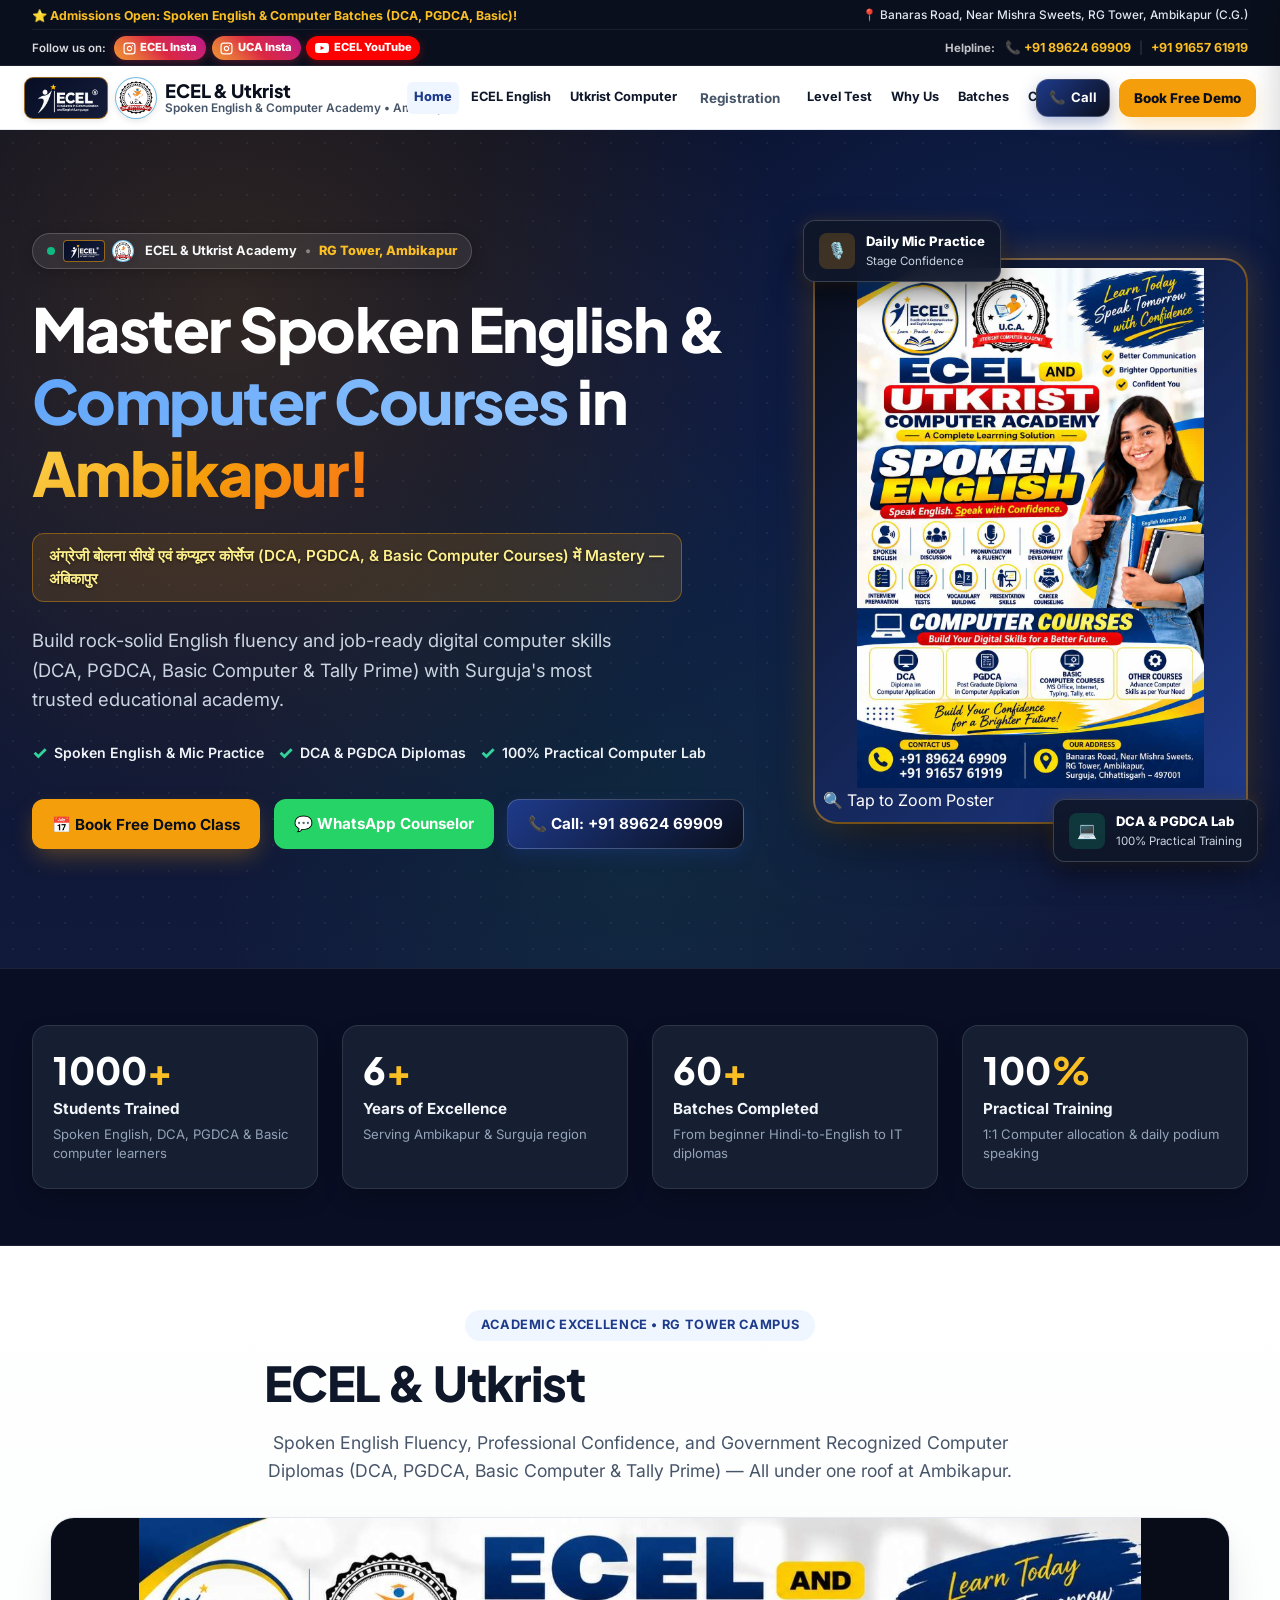
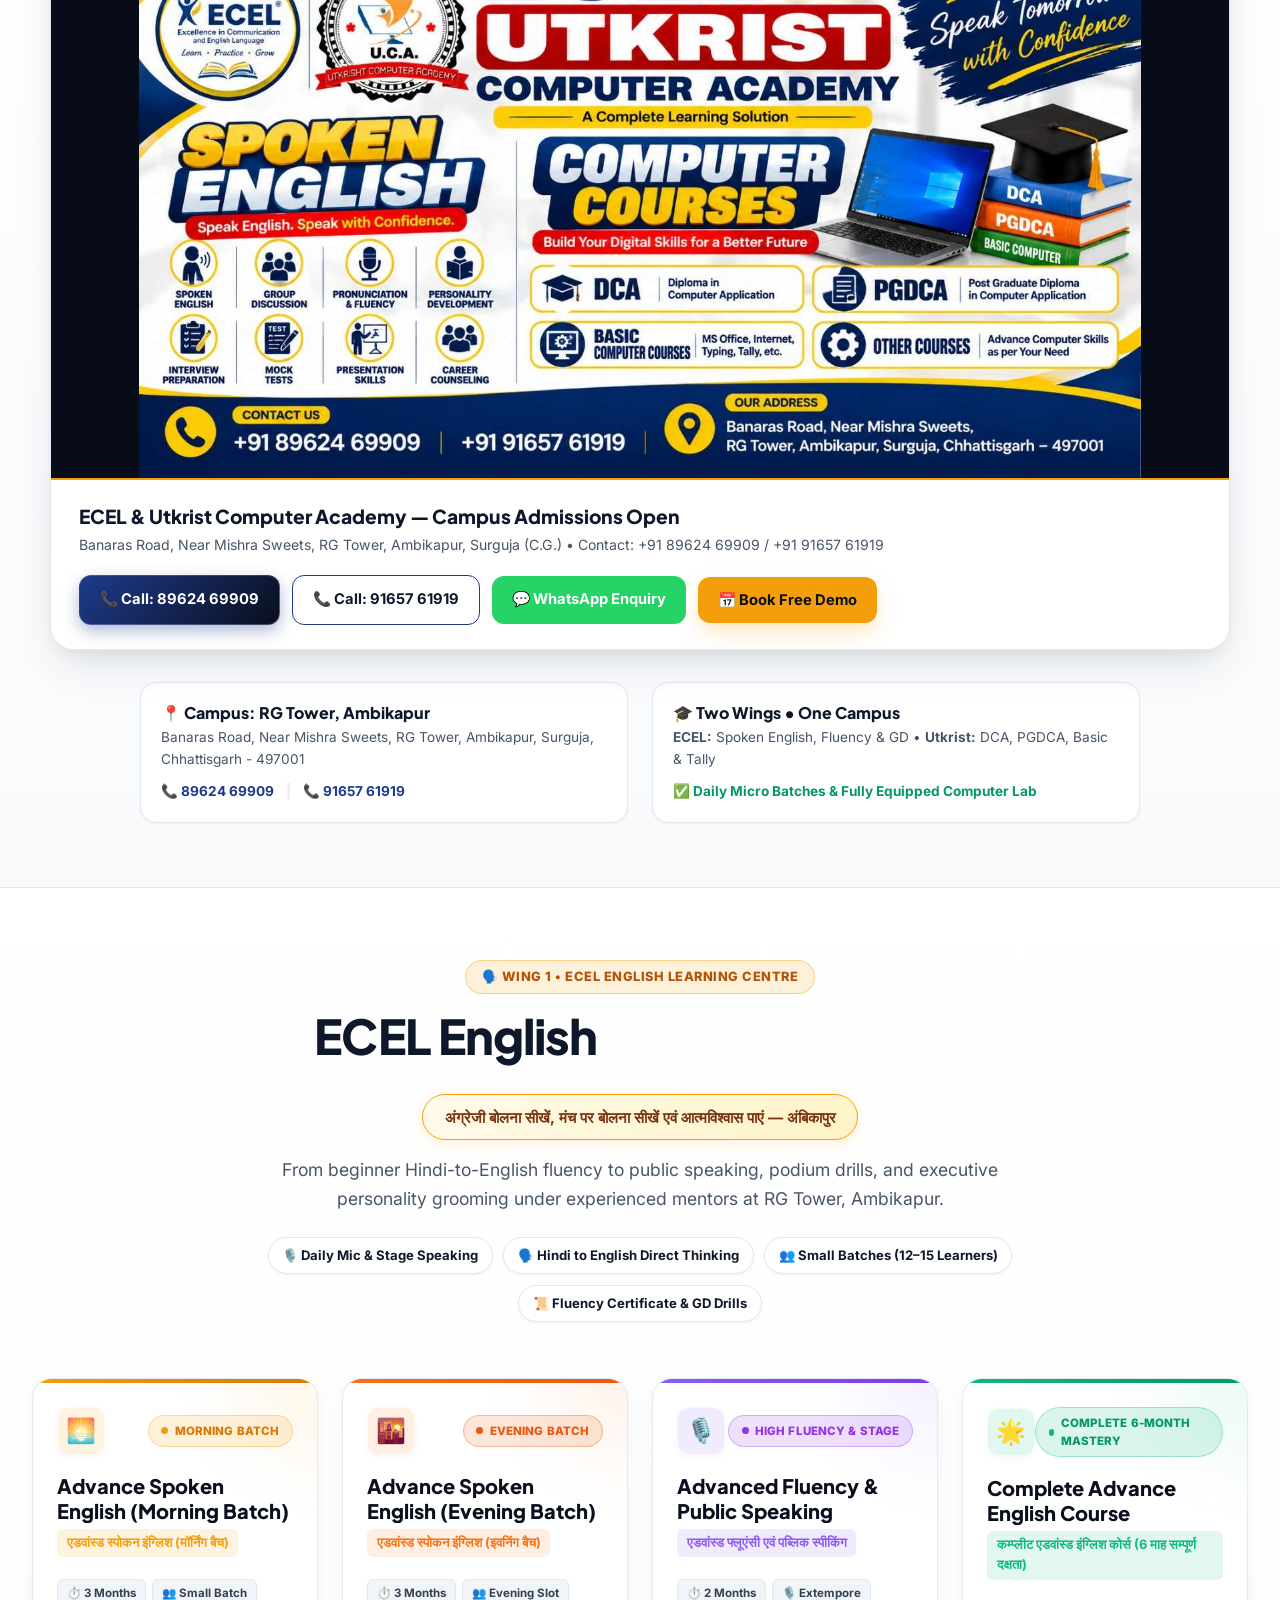
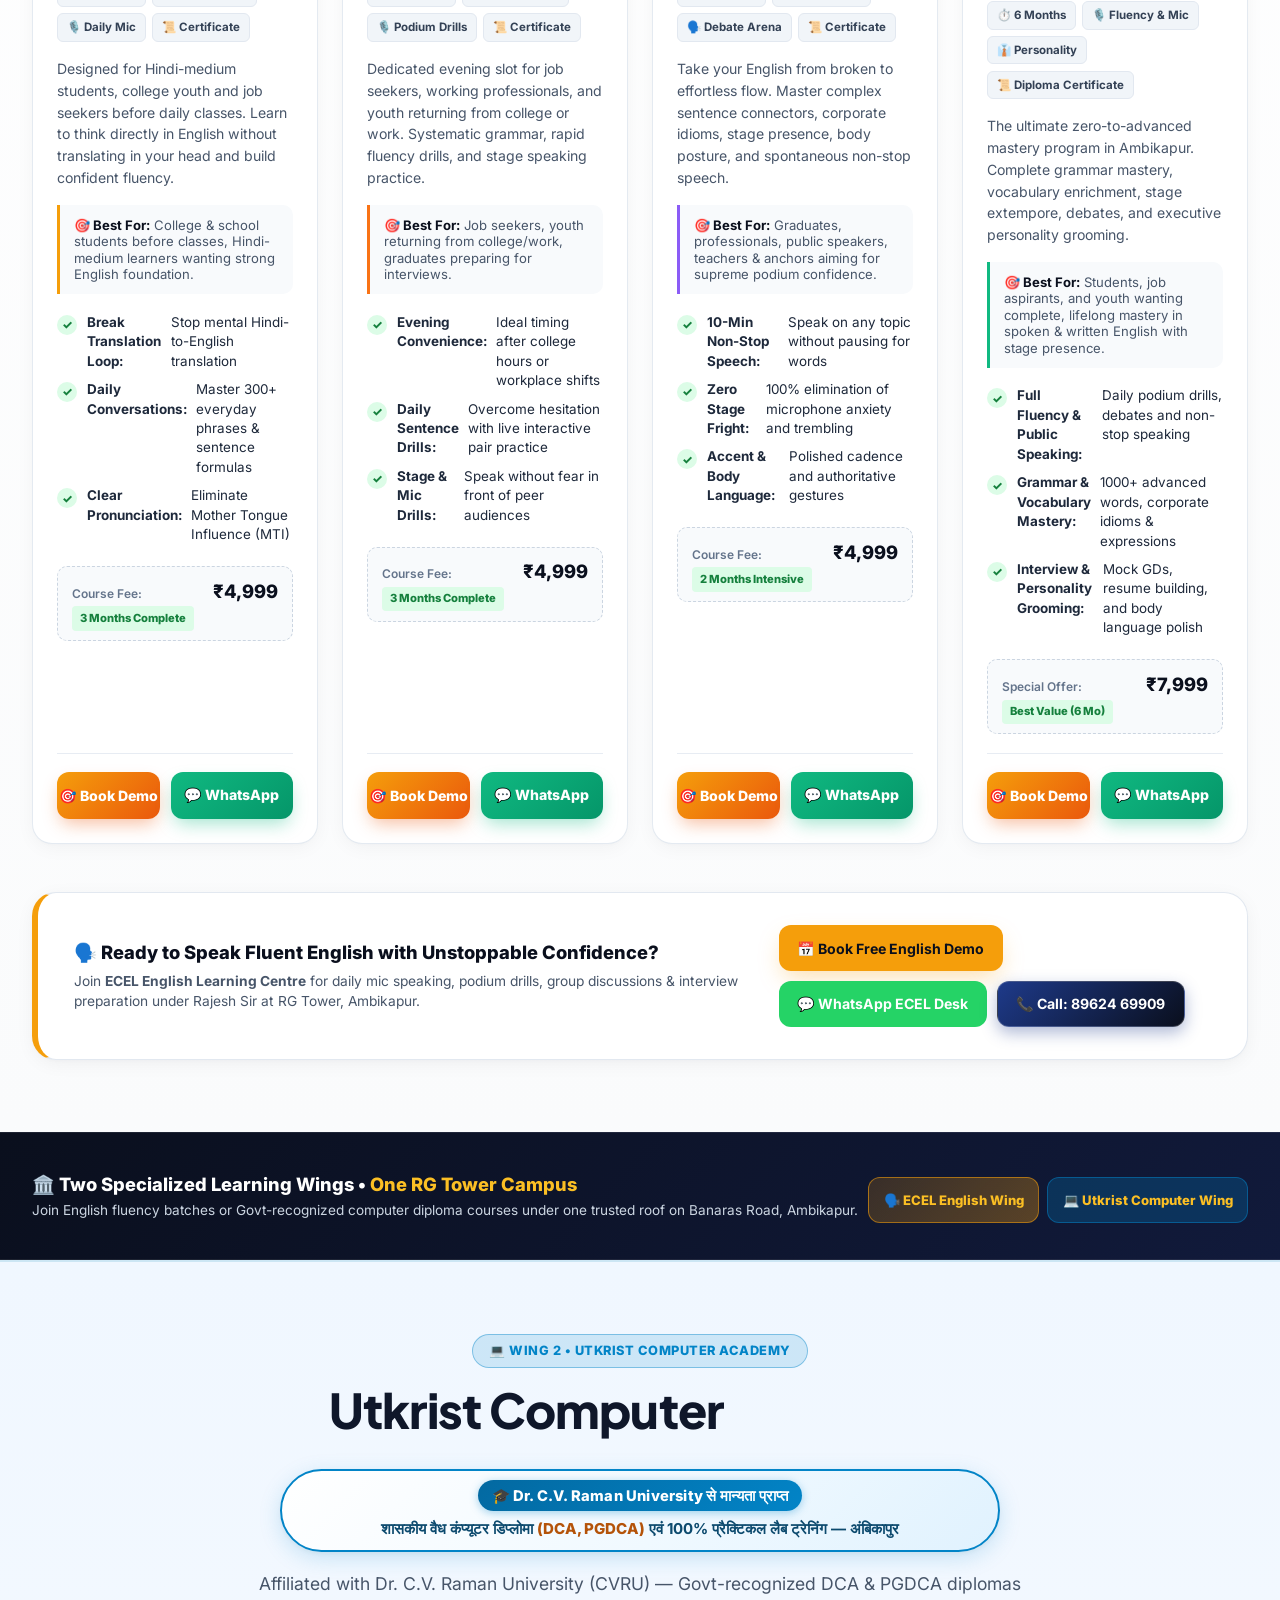
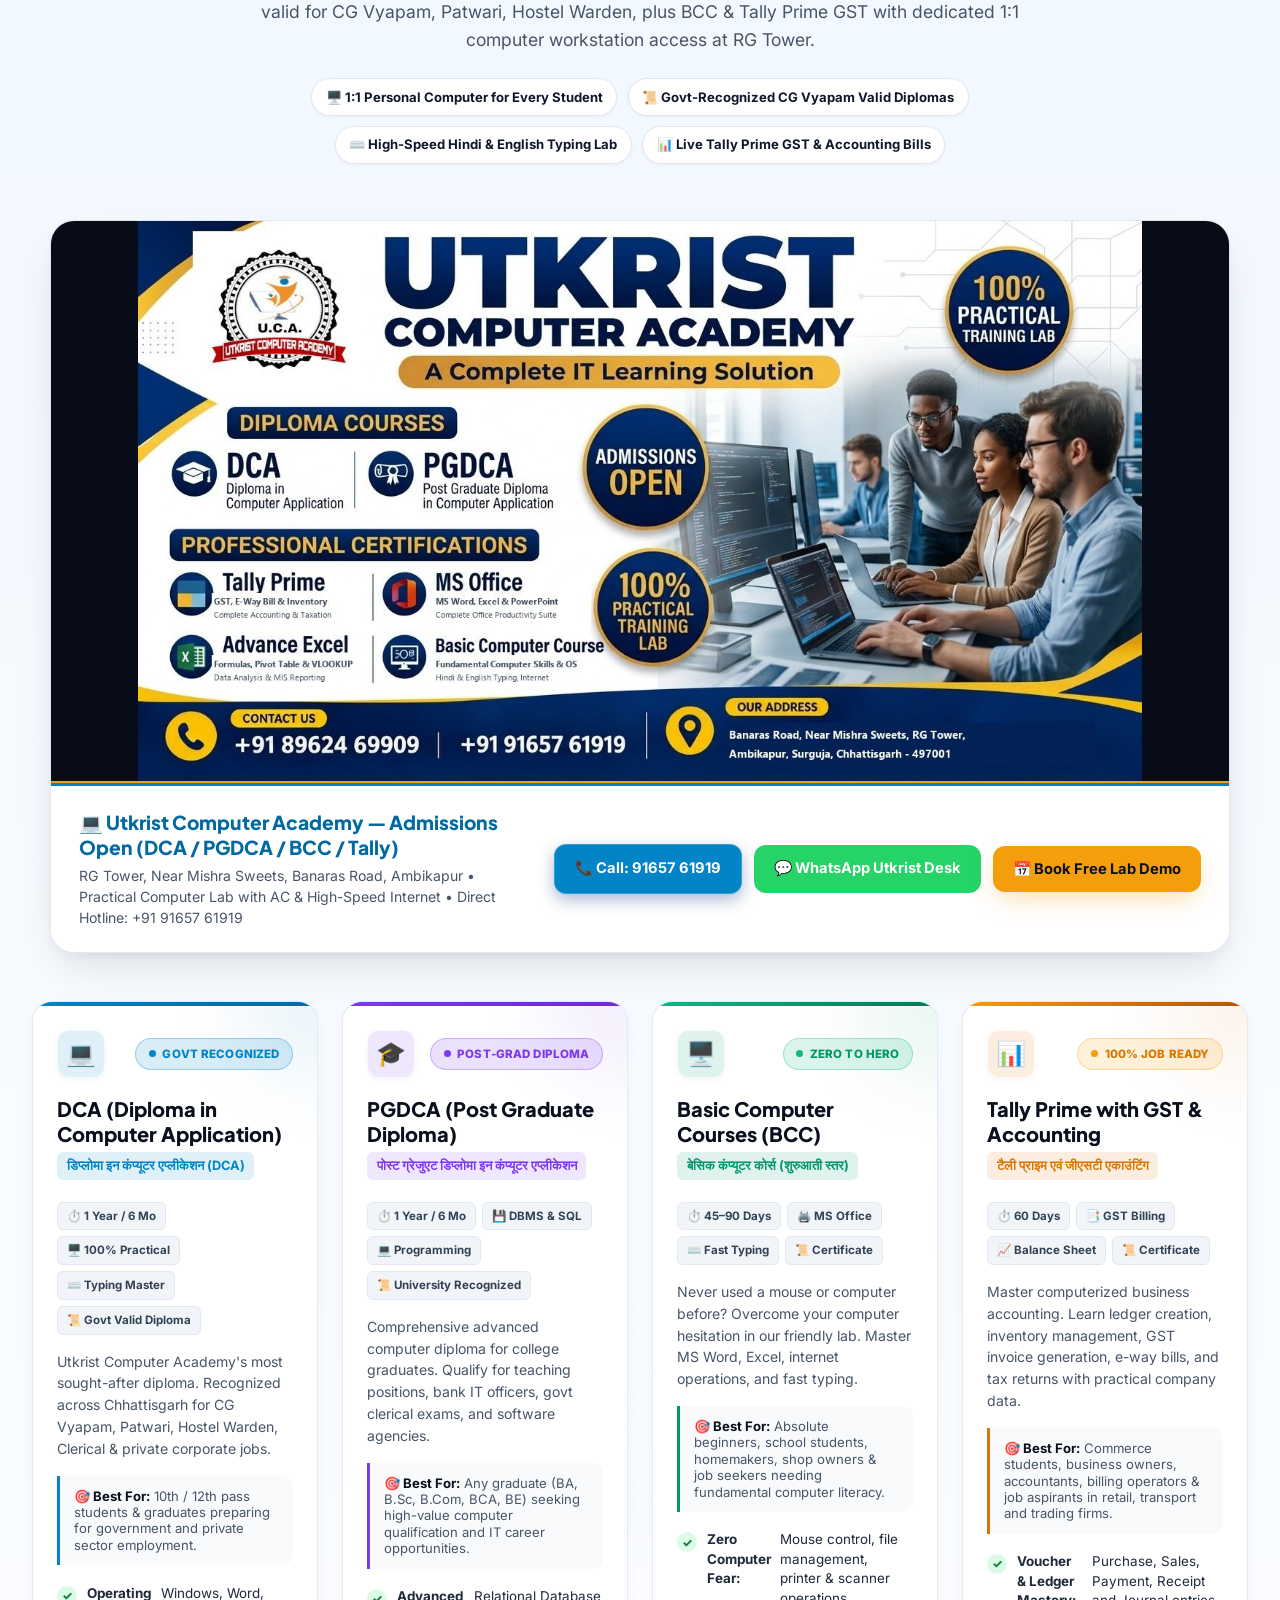
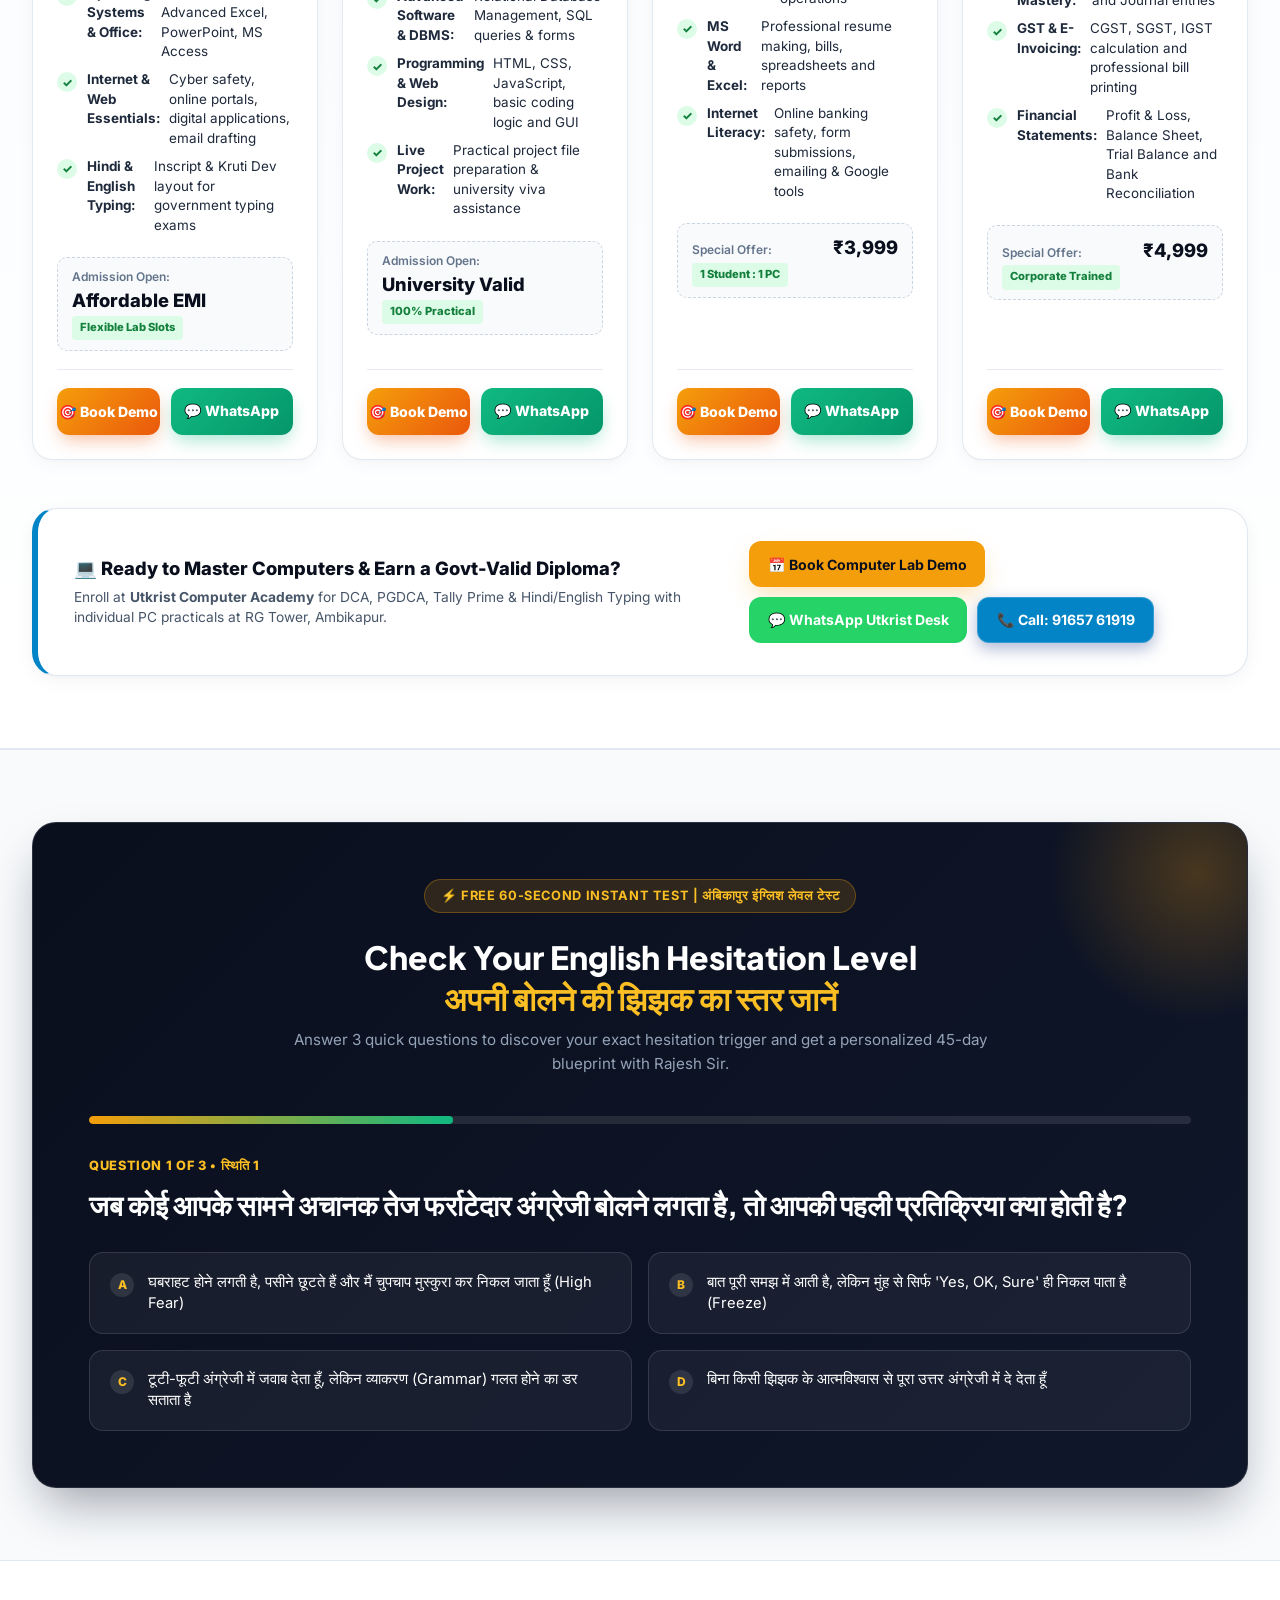
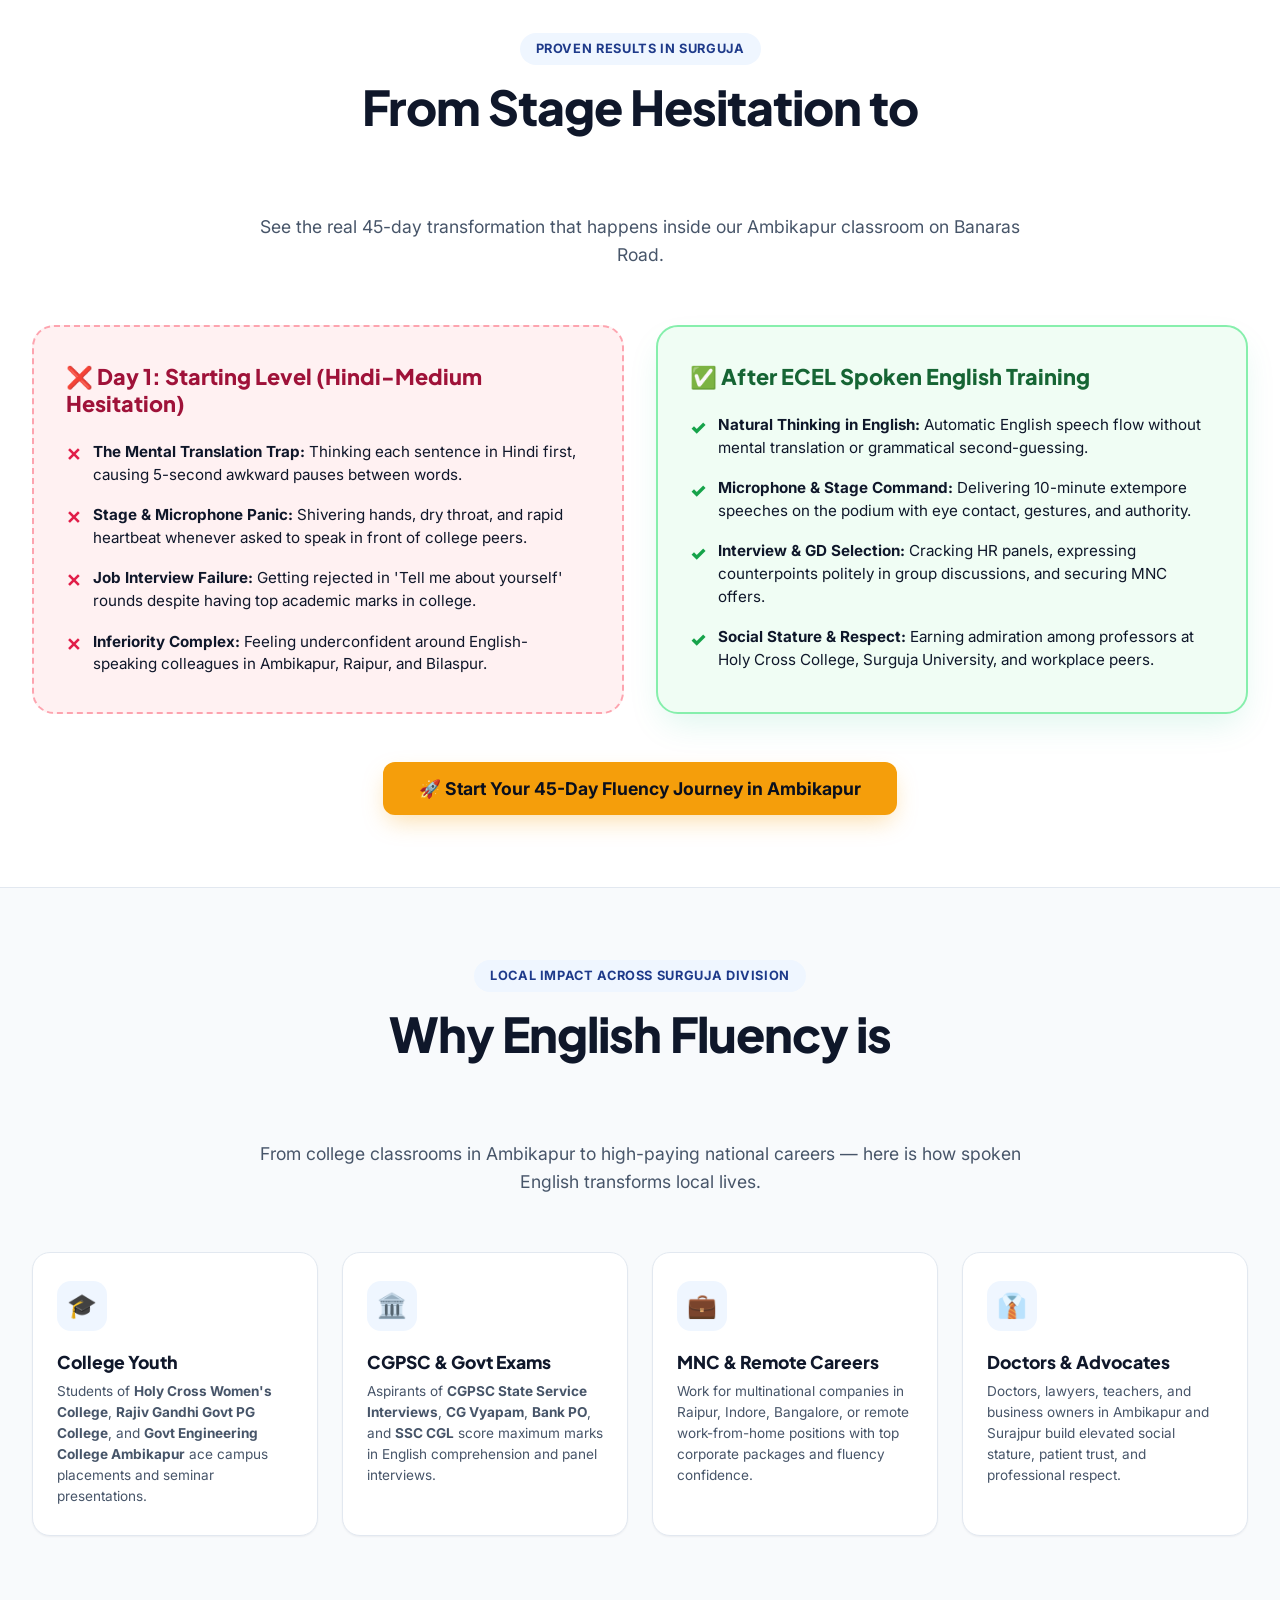
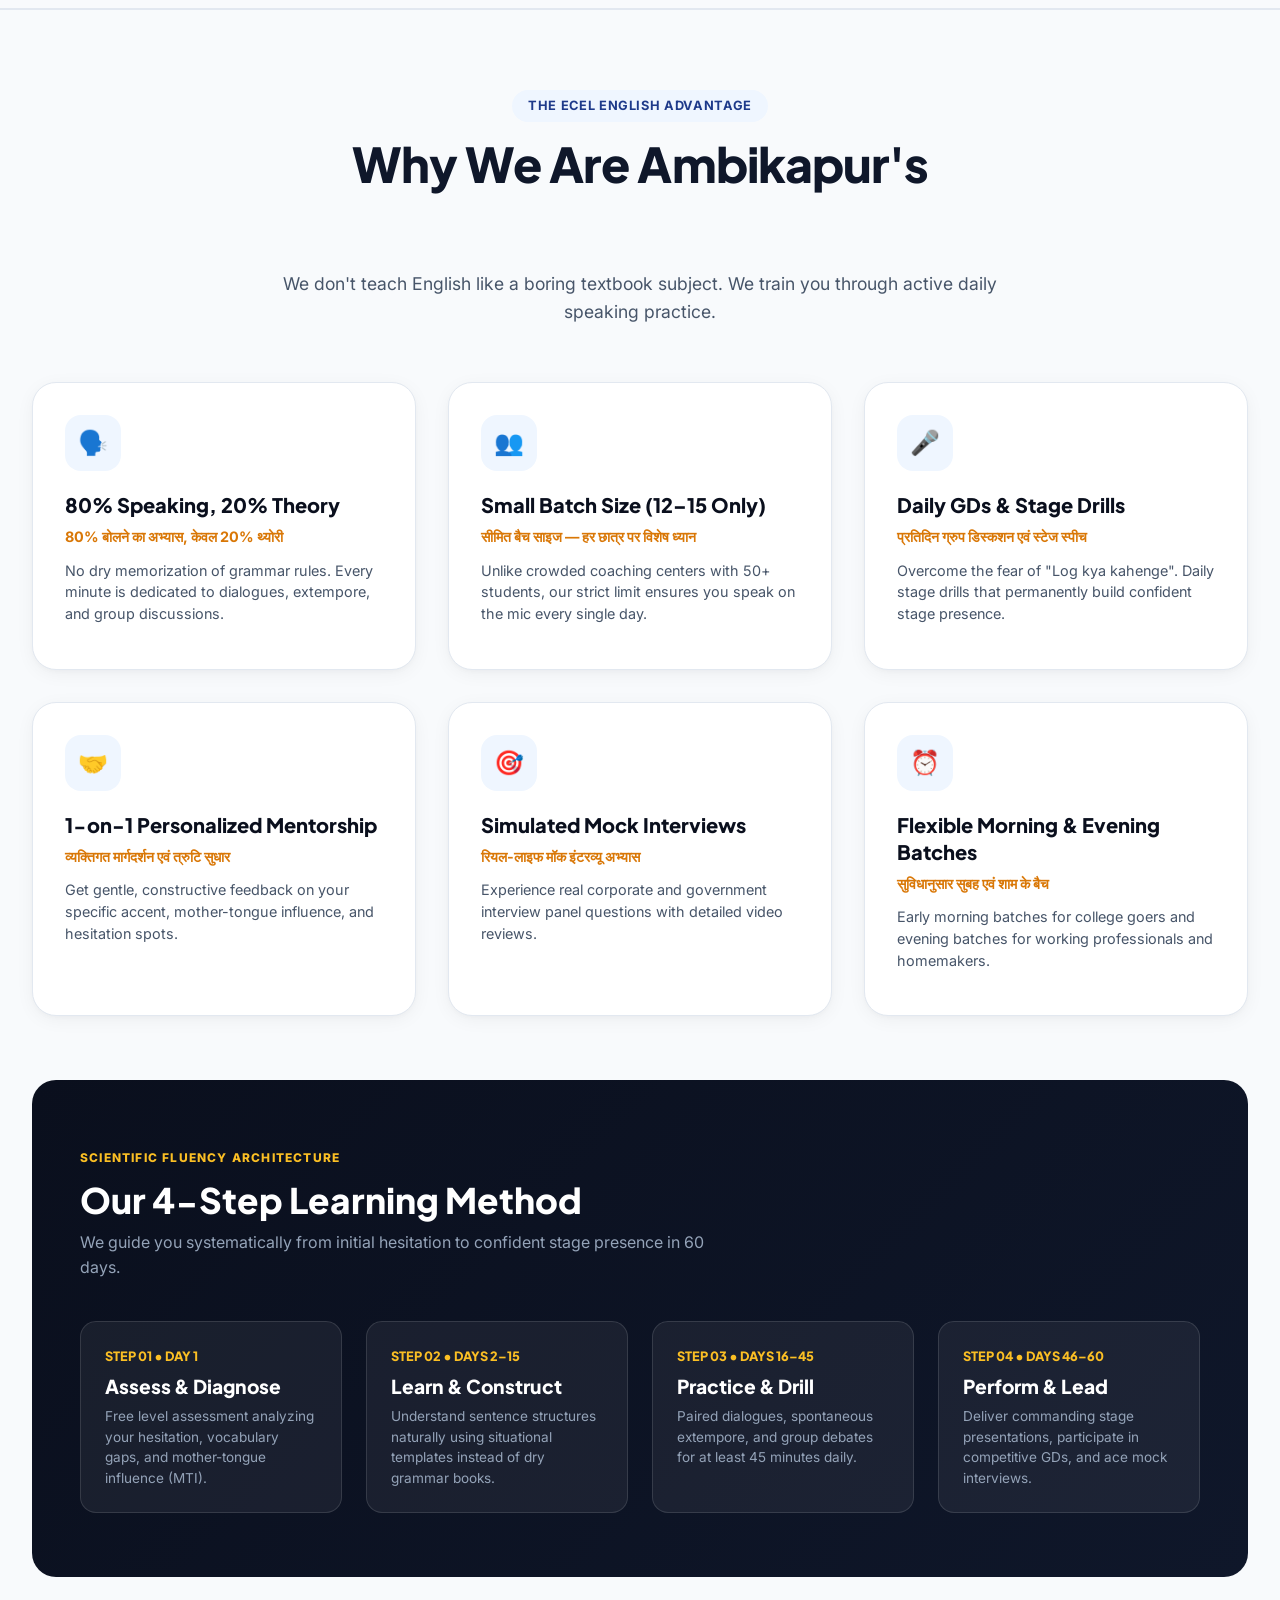
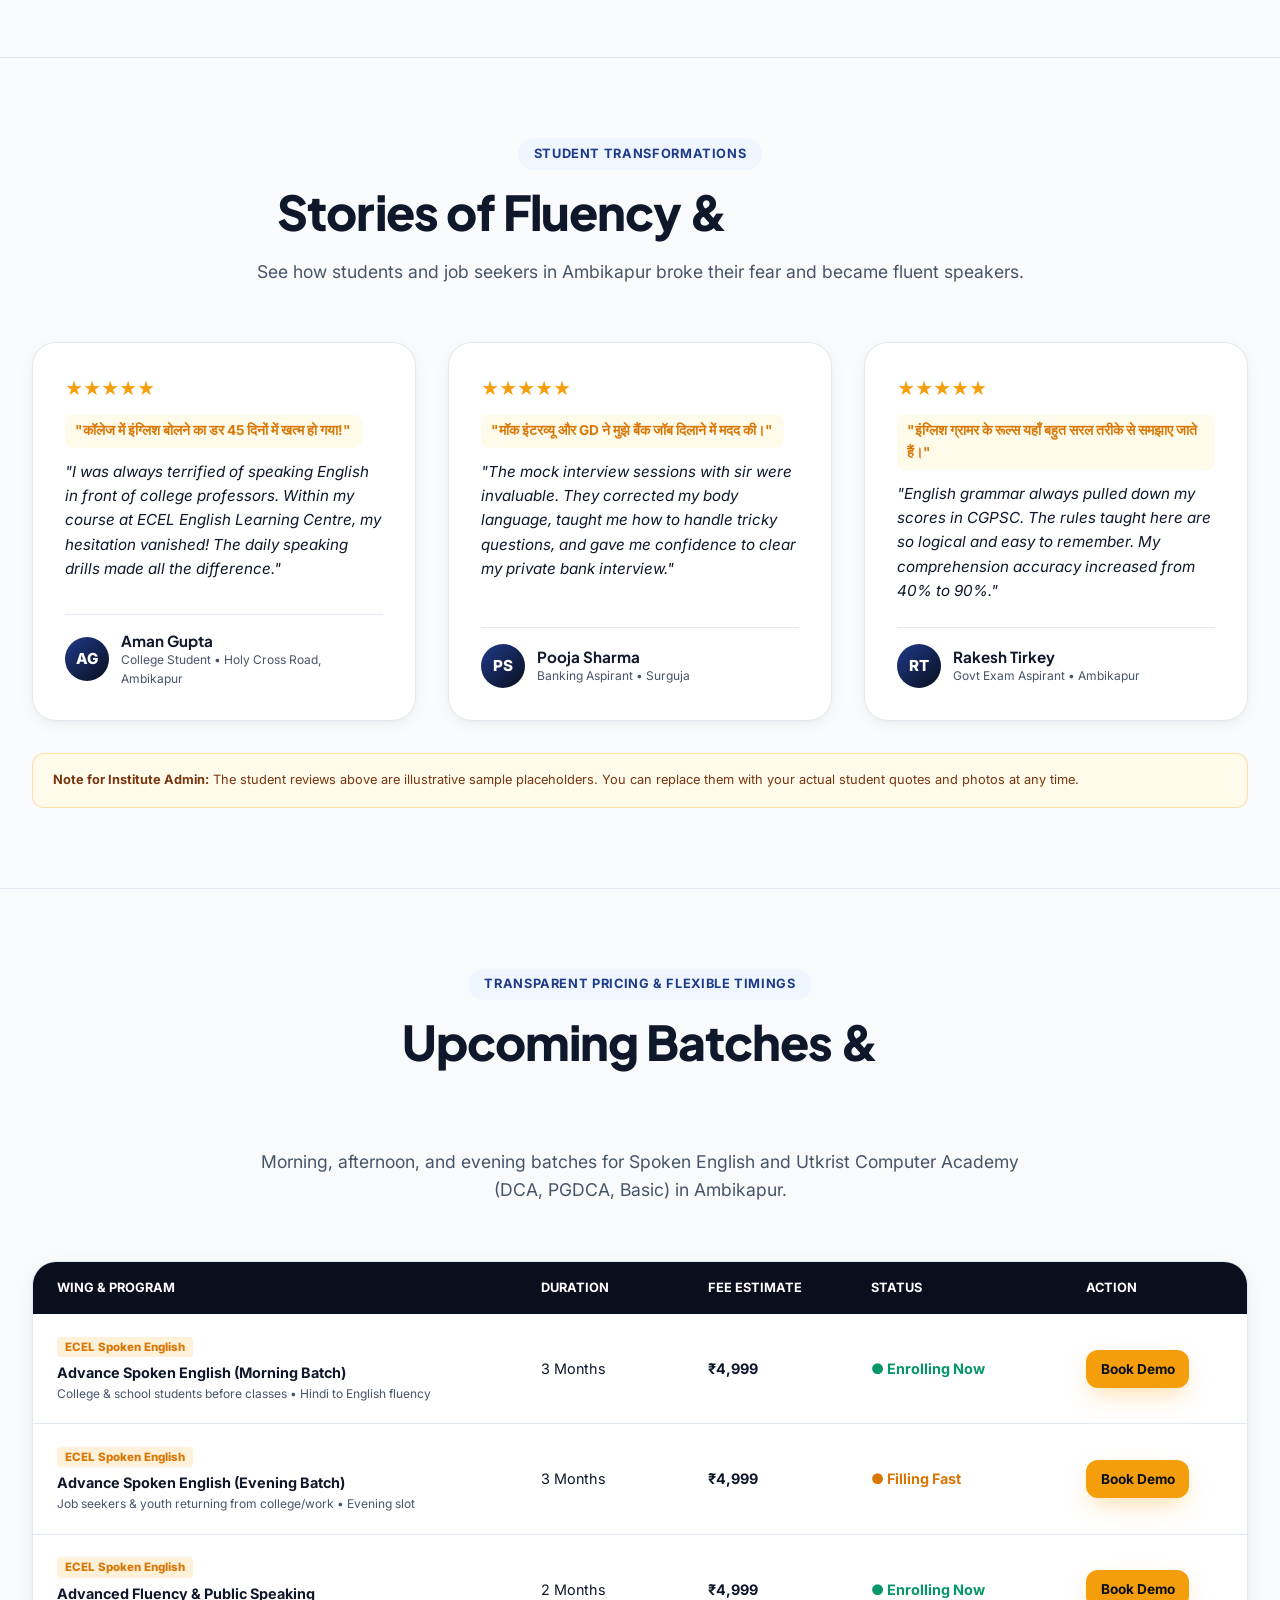
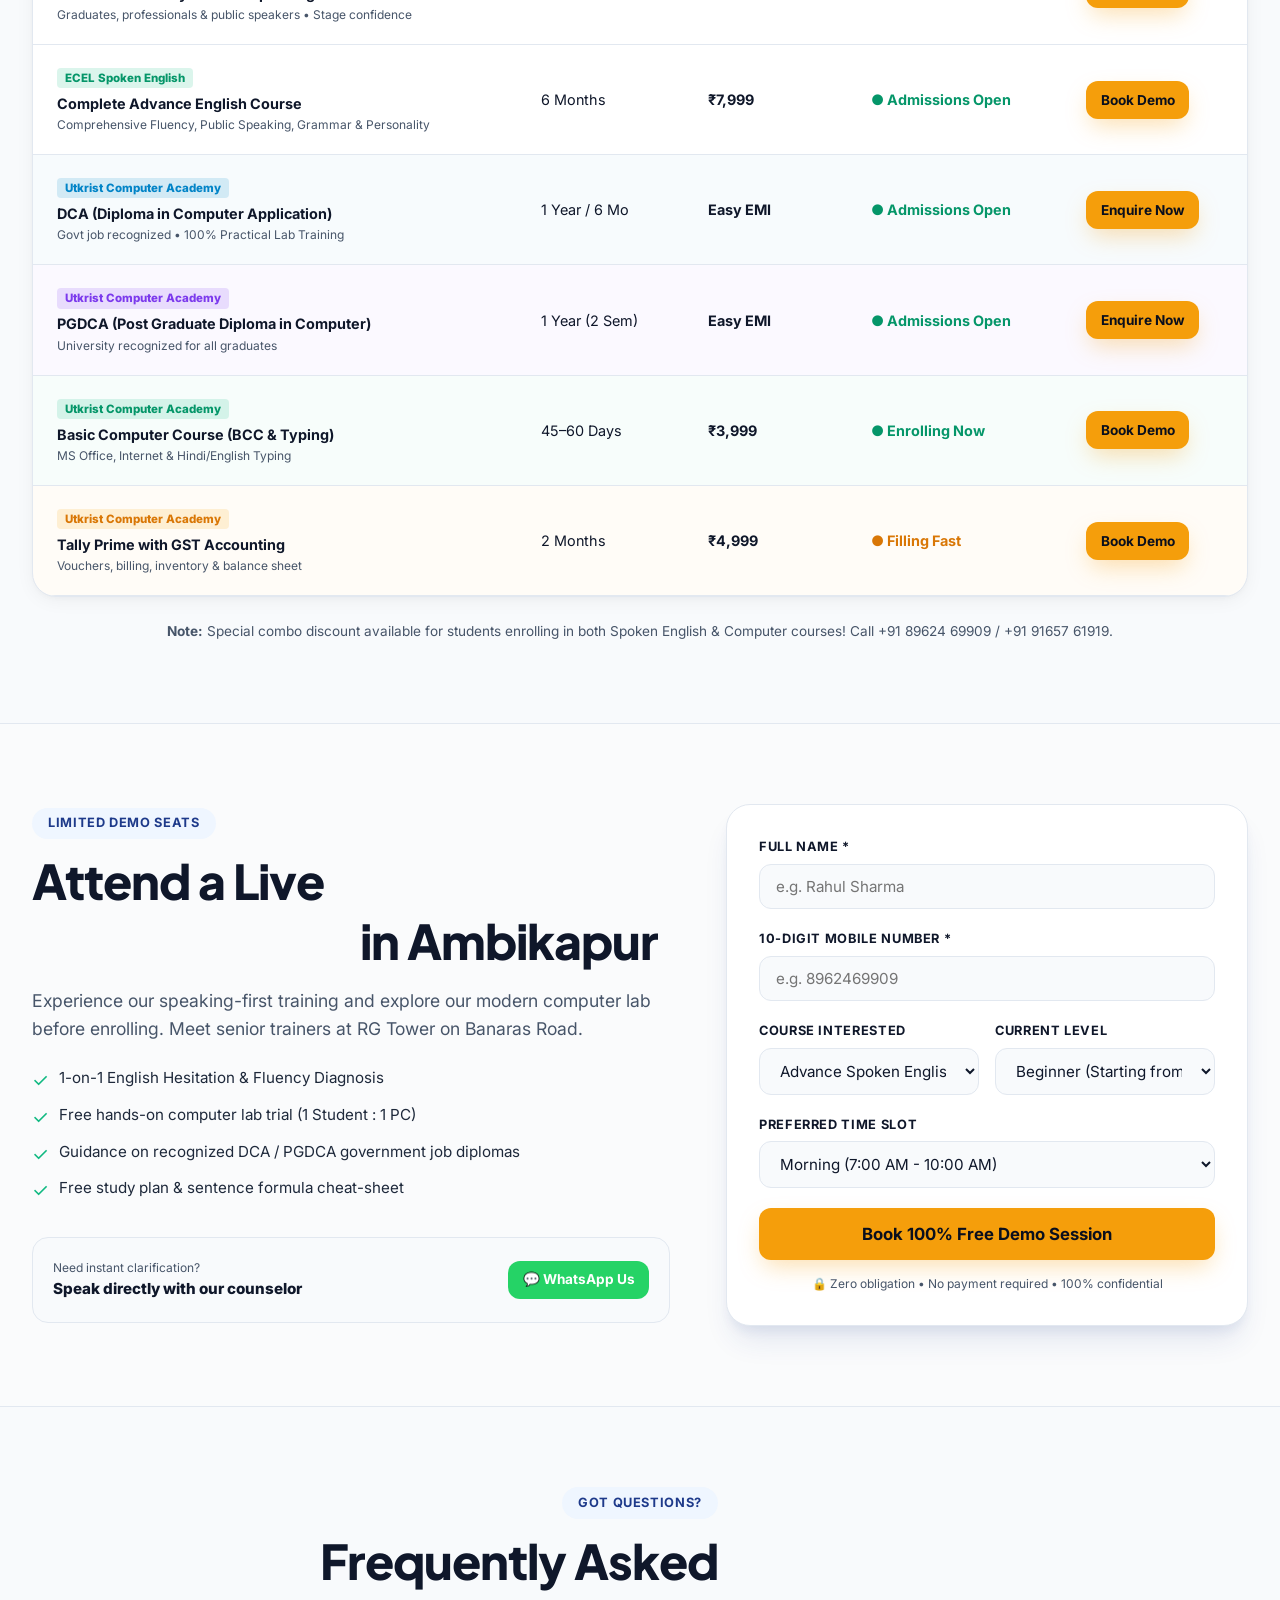
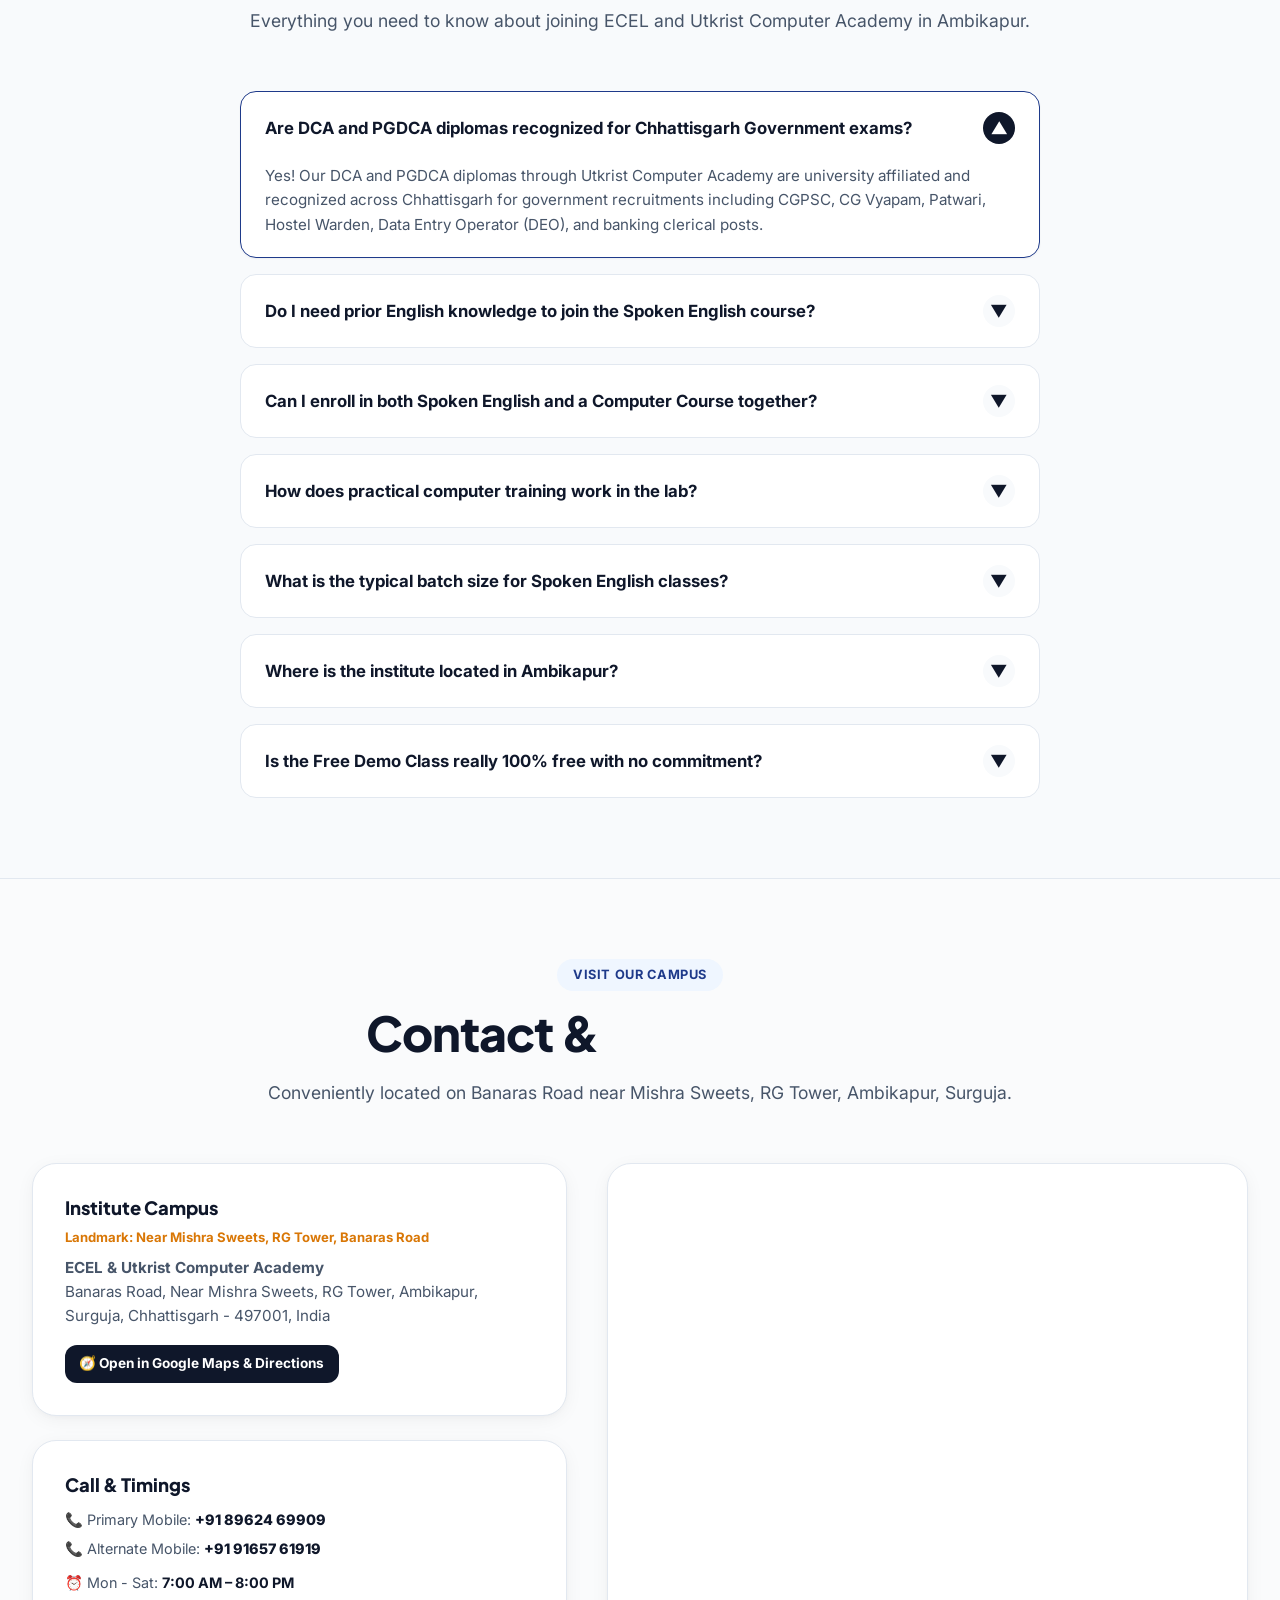
==== index.html @ 4bd78f16 "feat: add custom CSS design system and markup for ECEL and Utkrist Computer Academy website" ====
<!DOCTYPE html>
<html lang="en">
<head>
  <!-- Google tag (gtag.js) -->
<!-- Google tag (gtag.js) -->
<script async src="https://www.googletagmanager.com/gtag/js?id=G-8M43D8051E"></script>
<script>
  window.dataLayer = window.dataLayer || [];
  function gtag(){dataLayer.push(arguments);}
  gtag('js', new Date());

  gtag('config', 'G-8M43D8051E');
</script>





  <meta charset="UTF-8" />
  <meta name="viewport" id="viewportMeta" content="width=980, initial-scale=0.42, maximum-scale=5.0, user-scalable=yes" />
  <script>
    (function () {
      function applyDesktopModeOnMobile() {
        var screenW = window.screen.width;
        var screenH = window.screen.height;
        var isMobile = /Android|webOS|iPhone|iPad|iPod|BlackBerry|IEMobile|Opera Mini/i.test(navigator.userAgent) || 
                       ('ontouchstart' in window && screenW < 1024) ||
                       (screenW < 980);
        var meta = document.getElementById('viewportMeta') || document.querySelector('meta[name="viewport"]');
        if (!meta) return;

        if (isMobile && screenW < 980) {
          var targetWidth = 980;
          // Calculate scale based on current orientation
          var isLandscape = window.innerWidth > window.innerHeight;
          var effectiveW = isLandscape ? Math.max(screenW, screenH) : Math.min(screenW, screenH);
          if (!effectiveW || effectiveW <= 0) effectiveW = screenW;
          var scale = (effectiveW / targetWidth).toFixed(4);
          meta.setAttribute('content', 'width=' + targetWidth + ', initial-scale=' + scale + ', maximum-scale=5.0, user-scalable=yes');
        } else if (!isMobile && screenW >= 980) {
          // Standard desktop / laptop display
          meta.setAttribute('content', 'width=device-width, initial-scale=1.0, maximum-scale=5.0');
        }
      }
      applyDesktopModeOnMobile();
      window.addEventListener('resize', applyDesktopModeOnMobile);
      window.addEventListener('orientationchange', applyDesktopModeOnMobile);
    })();
  </script>
  <title>ECEL English Learning Centre &amp; Utkrist Computer Academy | Spoken English, DCA &amp; PGDCA in Ambikapur</title>
  <meta name="description" content="ECEL English Learning Centre (Spoken English, Public Speaking &amp; Fluency) &amp; Utkrist Computer Academy (Govt Recognized DCA, PGDCA, Basic Computer &amp; Tally Prime) at RG Tower, Banaras Road, Ambikapur, Chhattisgarh. Call: +91 89624 69909, +91 91657 61919." />
  <meta name="keywords" content="ecel english learning centre, ecel english learning centre ambikapur, utkrist computer academy, utkrist computer academy ambikapur, spoken english classes in ambikapur, best spoken english coaching ambikapur, english speaking institute in ambikapur, english coaching in ambikapur chhattisgarh, spoken english banaras road ambikapur, english coaching near mishra sweets ambikapur, rajesh sir english coaching ambikapur, Rajesh sir english spoken ambikapur, hindi to english speaking classes ambikapur, dca course in ambikapur, pgdca admission ambikapur, dca computer course surguja, pgdca university diploma ambikapur, government recognized computer diploma ambikapur, best computer institute in ambikapur surguja, basic computer course ambikapur, computer coaching rg tower ambikapur, tally prime with gst ambikapur, accounting tally course banaras road, hindi english typing course ambikapur, kruti dev typing coaching ambikapur, cg vyapam computer diploma ambikapur, patwari computer certificate coaching ambikapur, hostel warden computer diploma chhattisgarh, public speaking classes in ambikapur, personality development coaching ambikapur, podium drills english speaking ambikapur, group discussion interview preparation surguja, kids spoken english coaching ambikapur, competitive exam english grammar ambikapur, free demo spoken english class ambikapur, spoken english fees in ambikapur, computer training institute near me ambikapur, english coaching center near me ambikapur, ms office excel powerpoint training ambikapur, top educational institute in surguja chhattisgarh" />
  <meta name="author" content="ECEL English Learning Centre and Utkrist Computer Academy Ambikapur" />
  <meta name="robots" content="index, follow, max-snippet:-1, max-image-preview:large, max-video-preview:-1" />

  <!-- Geographic Local SEO Meta Tags (Ambikapur, Surguja, Chhattisgarh) -->
  <meta name="geo.region" content="IN-CT" />
  <meta name="geo.placename" content="Ambikapur, Surguja, Chhattisgarh, India" />
  <meta name="geo.position" content="23.123281;83.187895" />
  <meta name="ICBM" content="23.123281, 83.187895" />

  <!-- Open Graph / Facebook -->
  <meta property="og:type" content="website" />
  <meta property="og:locale" content="en_IN" />
  <meta property="og:site_name" content="ECEL English Learning Centre &amp; Utkrist Computer Academy" />
  <meta property="og:title" content="ECEL English Learning Centre &amp; Utkrist Computer Academy | Ambikapur" />
  <meta property="og:description" content="Premier Spoken English &amp; Government Recognized Computer Diplomas (DCA, PGDCA, Basic Computer, Tally) at RG Tower, Banaras Road, Ambikapur. Book a 100% Free Demo Seat today!" />
  <meta property="og:image" content="assets/b1.jpeg" />

  <!-- Twitter Card -->
  <meta name="twitter:card" content="summary_large_image" />
  <meta name="twitter:title" content="ECEL English Learning Centre &amp; Utkrist Computer Academy Ambikapur" />
  <meta name="twitter:description" content="Ambikapur's premier Spoken English &amp; Computer Academy (DCA, PGDCA, Basic, Tally). Call +91 89624 69909 / +91 91657 61919." />
  <meta name="twitter:image" content="assets/b1.jpeg" />

  <!-- Favicon -->
  <link rel="icon" type="image/svg+xml" href="assets/favicon.svg?v=3" />
  <link rel="icon" type="image/png" href="assets/logo_uca_ecel_badge.jpg" />
  <link rel="apple-touch-icon" href="assets/logo_uca_ecel_badge.jpg" />

  <!-- Stylesheet -->
  <link rel="stylesheet" href="css/style.css?v=14" />

  <!-- Schema.org Comprehensive JSON-LD Structured Data for Local Ambikapur SEO -->
  <script type="application/ld+json">
  {
    "@context": "https://schema.org",
    "@graph": [
      {
        "@type": ["EducationalOrganization", "LocalBusiness"],
        "@id": "https://ecelandutkrist.com/#institute",
        "name": "ECEL English Learning Centre & Utkrist Computer Academy",
        "alternateName": [
          "ECEL English Learning Centre",
          "Utkrist Computer Academy",
          "ECEL English Learning Centre Ambikapur",
          "Utkrist Computer Academy Ambikapur",
          "ECEL & Utkrist",
          "ECEL Excellence in Communication & English Language"
        ],
        "description": "Leading Spoken English, Public Speaking, and Government Recognized Computer Training Academy (DCA, PGDCA, Basic Computer, Tally Prime) in Ambikapur, Surguja district, Chhattisgarh.",
        "url": "https://ecelandutkrist.com/",
        "logo": "assets/logo1.png",
        "image": "assets/b1.jpeg",
        "telephone": ["+91 89624 69909", "+91 91657 61919"],
        "priceRange": "₹₹",
        "address": {
          "@type": "PostalAddress",
          "streetAddress": "Banaras Road, Near Mishra Sweets, RG Tower",
          "addressLocality": "Ambikapur",
          "addressRegion": "Chhattisgarh",
          "postalCode": "497001",
          "addressCountry": "IN"
        },
        "geo": {
          "@type": "GeoCoordinates",
          "latitude": "23.123281",
          "longitude": "83.187895"
        },
        "areaServed": [
          { "@type": "City", "name": "Ambikapur" },
          { "@type": "AdministrativeArea", "name": "Surguja" },
          { "@type": "City", "name": "Surajpur" },
          { "@type": "AdministrativeArea", "name": "Chhattisgarh" }
        ],
        "department": [
          {
            "@type": "EducationalOrganization",
            "name": "ECEL English Learning Centre",
            "description": "Spoken English, Public Speaking, Podium Drills, Personality Development and Hindi to English Fluency Coaching in Ambikapur.",
            "telephone": "+91 89624 69909"
          },
          {
            "@type": "EducationalOrganization",
            "name": "Utkrist Computer Academy",
            "description": "Government & University Recognized IT Diplomas (DCA, PGDCA), Basic Computer Course (BCC & Typing), and Tally Prime with GST in Ambikapur.",
            "telephone": "+91 91657 61919"
          }
        ],
        "openingHoursSpecification": [
          {
            "@type": "OpeningHoursSpecification",
            "dayOfWeek": ["Monday", "Tuesday", "Wednesday", "Thursday", "Friday", "Saturday"],
            "opens": "07:00",
            "closes": "20:00"
          },
          {
            "@type": "OpeningHoursSpecification",
            "dayOfWeek": ["Sunday"],
            "opens": "09:00",
            "closes": "13:00"
          }
        ],
        "aggregateRating": {
          "@type": "AggregateRating",
          "ratingValue": "4.9",
          "reviewCount": "412",
          "bestRating": "5"
        },
        "hasOfferCatalog": {
          "@type": "OfferCatalog",
          "name": "Spoken English & Computer Diploma Programs",
          "itemListElement": [
            { "@type": "Course", "name": "DCA - Diploma in Computer Application", "provider": "Utkrist Computer Academy" },
            { "@type": "Course", "name": "PGDCA - Post Graduate Diploma in Computer Application", "provider": "Utkrist Computer Academy" },
            { "@type": "Course", "name": "Basic Computer Course & Typing", "provider": "Utkrist Computer Academy" },
            { "@type": "Course", "name": "Tally Prime with GST Accounting", "provider": "Utkrist Computer Academy" },
            { "@type": "Course", "name": "Advance Spoken English (Morning Batch)", "provider": "ECEL English Learning Centre" },
            { "@type": "Course", "name": "Advance Spoken English (Evening Batch)", "provider": "ECEL English Learning Centre" },
            { "@type": "Course", "name": "Advanced Fluency & Public Speaking", "provider": "ECEL English Learning Centre" },
            { "@type": "Course", "name": "Complete Advance English Course", "provider": "ECEL English Learning Centre" }
          ]
        },
        "keywords": "ecel english learning centre, utkrist computer academy, spoken english classes in ambikapur, best spoken english coaching ambikapur, dca course in ambikapur, pgdca admission ambikapur, tally prime with gst ambikapur, basic computer course ambikapur, public speaking ambikapur, banaras road ambikapur coaching"
      },
      {
        "@type": "FAQPage",
        "@id": "https://ecelandutkrist.com/#faq",
        "mainEntity": [
          {
            "@type": "Question",
            "name": "Are DCA and PGDCA diplomas recognized for Chhattisgarh Government exams?",
            "acceptedAnswer": {
              "@type": "Answer",
              "text": "Yes! Our DCA and PGDCA diplomas through Utkrist Computer Academy are university affiliated and recognized across Chhattisgarh for government recruitments including CGPSC, CG Vyapam, Patwari, Hostel Warden, Data Entry Operator (DEO), and banking clerical posts."
            }
          },
          {
            "@type": "Question",
            "name": "Do I need prior English knowledge to join the Spoken English course?",
            "acceptedAnswer": {
              "@type": "Answer",
              "text": "Not at all! Our Advance Spoken English course at ECEL starts from the ground up for Hindi-medium students. We explain initial concepts in simple Hindi and gradually transition you to thinking and speaking entirely in English."
            }
          },
          {
            "@type": "Question",
            "name": "Can I enroll in both Spoken English and a Computer Course together?",
            "acceptedAnswer": {
              "@type": "Answer",
              "text": "Yes! We offer synchronized combo batches so you can attend your Spoken English session followed directly by your Computer Lab session (DCA, PGDCA, Basic, or Tally) under one roof at RG Tower, Banaras Road, Ambikapur. Attractive combo fee discounts are also provided."
            }
          },
          {
            "@type": "Question",
            "name": "How does practical computer training work in the lab?",
            "acceptedAnswer": {
              "@type": "Answer",
              "text": "We follow a strict 1 Student : 1 Computer ratio. You will have a dedicated computer system for the full duration of your practical lab slot, supervised by experienced instructors who guide you step-by-step through software, typing, and assignments."
            }
          },
          {
            "@type": "Question",
            "name": "What is the typical batch size for Spoken English classes?",
            "acceptedAnswer": {
              "@type": "Answer",
              "text": "We maintain a strict limit of 12 to 15 students per batch. This ensures every student gets at least 20–30 minutes of direct speaking time, microphone practice, and individualized mentor correction daily."
            }
          },
          {
            "@type": "Question",
            "name": "Where is the institute located in Ambikapur?",
            "acceptedAnswer": {
              "@type": "Answer",
              "text": "We are conveniently located at RG Tower, Banaras Road, Near Mishra Sweets, Ambikapur, Surguja (Chhattisgarh) - 497001. We have spacious, air-conditioned classrooms, a dedicated presentation podium, and a modern computer lab."
            }
          },
          {
            "@type": "Question",
            "name": "Is the Free Demo Class really 100% free with no commitment?",
            "acceptedAnswer": {
              "@type": "Answer",
              "text": "Yes, 100% free! You can attend a complete 1-hour live session, experience our speaking-first teaching methodology and computer lab, meet the mentors, and have your level assessed at zero cost. You only enroll if you are completely convinced."
            }
          }
        ]
      }
    ]
  }
  </script>
</head>
<body>

  <!-- 1. Top Notice & Contacts Strip (Total 2 Rows) -->
  <aside class="top-bar" aria-label="Announcement & Quick Contacts">
    <div class="top-bar-container">
      <!-- Row 1: Admissions Notice & Institute Address -->
      <div class="top-bar-row top-bar-row-1">
        <div class="top-bar-announcement">
          <span class="top-bar-highlight">
            ⭐ Admissions Open: Spoken English &amp; Computer Batches (DCA, PGDCA, Basic)!
          </span>
        </div>
        <div class="top-bar-address">
          <span>📍 Banaras Road, Near Mishra Sweets, RG Tower, Ambikapur (C.G.)</span>
        </div>
      </div>

      <!-- Row 2: Social Media & Direct Phone Numbers -->
      <div class="top-bar-row top-bar-row-2">
        <div class="top-bar-socials">
          <span class="top-bar-social-label">Follow us on:</span>
          <a href="https://www.instagram.com/ecel_english_ambikapur?dlrf=MTVpcTNuNTk3emRtNg==" target="_blank" rel="noopener noreferrer" class="social-icon-btn insta-ecel" title="Follow ECEL English Learning Centre on Instagram" aria-label="ECEL Instagram">
            <svg width="13" height="13" viewBox="0 0 24 24" fill="none" stroke="currentColor" stroke-width="2.2" stroke-linecap="round" stroke-linejoin="round"><rect x="2" y="2" width="20" height="20" rx="5" ry="5"></rect><path d="M16 11.37A4 4 0 1 1 12.63 8 4 4 0 0 1 16 11.37z"></path><line x1="17.5" y1="6.5" x2="17.51" y2="6.5"></line></svg>
            <span>ECEL Insta</span>
          </a>
          <a href="https://www.instagram.com/utkristcomputer?srtk=cDExMGd0dDk4N2pl" target="_blank" rel="noopener noreferrer" class="social-icon-btn insta-uca" title="Follow Utkrist Computer Academy on Instagram" aria-label="UCA Instagram">
            <svg width="13" height="13" viewBox="0 0 24 24" fill="none" stroke="currentColor" stroke-width="2.2" stroke-linecap="round" stroke-linejoin="round"><rect x="2" y="2" width="20" height="20" rx="5" ry="5"></rect><path d="M16 11.37A4 4 0 1 1 12.63 8 4 4 0 0 1 16 11.37z"></path><line x1="17.5" y1="6.5" x2="17.51" y2="6.5"></line></svg>
            <span>UCA Insta</span>
          </a>
          <a href="https://youtube.com/@ecelambikapur?si=9-jF37J2_g_M57mM" target="_blank" rel="noopener noreferrer" class="social-icon-btn yt-ecel" title="Subscribe to ECEL English Learning Centre on YouTube" aria-label="ECEL YouTube">
            <svg width="14" height="14" viewBox="0 0 24 24" fill="currentColor"><path d="M23.498 6.186a3.016 3.016 0 0 0-2.122-2.136C19.505 3.545 12 3.545 12 3.545s-7.505 0-9.377.505A3.017 3.017 0 0 0 .502 6.186C0 8.07 0 12 0 12s0 3.93.502 5.814a3.016 3.016 0 0 0 2.122 2.136c1.871.505 9.376.505 9.376.505s7.505 0 9.377-.505a3.015 3.015 0 0 0 2.122-2.136C24 15.93 24 12 24 12s0-3.93-.502-5.814zM9.545 15.568V8.432L15.818 12l-6.273 3.568z"/></svg>
            <span>ECEL YouTube</span>
          </a>
        </div>
        <div class="dual-phone-group">
          <span class="top-bar-phone-prefix">Helpline:</span>
          <a href="tel:+918962469909" class="top-bar-phone">📞 +91 89624 69909</a>
          <span class="phone-divider">|</span>
          <a href="tel:+919165761919" class="top-bar-phone">+91 91657 61919</a>
        </div>
      </div>
    </div>
  </aside>

  <!-- 2. Sticky Header -->
  <header class="header">
    <div class="container nav-inner">
      <a href="#home" class="brand-logo" aria-label="ECEL English Learning Centre &amp; Utkrist Computer Academy Home">
        <div class="brand-logos-group">
          <div class="brand-logo-badge logo-item-ecel" title="ECEL English Learning Centre">
            <img src="assets/logo1.png" alt="ECEL English Learning Centre Logo" class="logo-img-ecel" />
          </div>
          <div class="brand-logo-badge logo-item-utkrist" title="Utkrist Computer Academy">
            <img src="assets/logo2.png" alt="Utkrist Computer Academy Logo" class="logo-img-utkrist" />
          </div>
        </div>
        <div class="brand-logo-text">
          <span class="logo-text-title">ECEL &amp; Utkrist</span>
          <span class="logo-text-sub">
            <span class="logo-sub-full">Spoken English &amp; Computer Academy • Ambikapur</span>
            <span class="logo-sub-short">English &amp; Computer Academy</span>
          </span>
        </div>
      </a>

      <!-- Desktop Navigation Links -->
      <nav class="main-nav" aria-label="Main Navigation">
        <ul class="nav-links">
          <li><a href="#home" class="nav-link active">Home</a></li>
          <li><a href="#ecel-english" class="nav-link">ECEL English</a></li>
          <li><a href="#computer-courses" class="nav-link">Utkrist Computer</a></li>
          
          <!-- Registration Menu with 2 Sub-Menus (ECEL & UCA) placed before Level Test -->
          <li class="nav-item-dropdown" id="desktopRegDropdown">
            <button type="button" class="dropdown-toggle-btn" id="regDropdownBtn" aria-haspopup="true" aria-expanded="false" aria-label="Registration Options">
              <span>Registration</span>
              <svg class="dropdown-chevron-icon" width="12" height="12" viewBox="0 0 24 24" fill="none" stroke="currentColor" stroke-width="2.5"><polyline points="6 9 12 15 18 9"></polyline></svg>
            </button>
            <div class="nav-dropdown-menu" role="menu" aria-labelledby="regDropdownBtn">
              <a href="https://docs.google.com/forms/d/e/1FAIpQLSfawHfiK-KFqZUN_r2-QxSt0ongC7XjoTu4z19m4qn3rzFSIQ/viewform?usp=publish-editor" target="_blank" rel="noopener noreferrer" class="dropdown-menu-item" role="menuitem">
                <span class="dropdown-item-badge ecel-badge">ECEL</span>
                <div class="dropdown-item-info">
                  <span class="dropdown-item-name">ECEL Spoken English ↗</span>
                  <span class="dropdown-item-sub">Online Student Registration Form</span>
                </div>
              </a>
              <a href="https://docs.google.com/forms/d/e/1FAIpQLSdMVUqi2JGaFaoIVGIhxxlsR5QBCBJackSzZGAe8QxSWBWBtg/viewform?usp=header" target="_blank" rel="noopener noreferrer" class="dropdown-menu-item" role="menuitem">
                <span class="dropdown-item-badge uca-badge">UCA</span>
                <div class="dropdown-item-info">
                  <span class="dropdown-item-name">UCA Computer Academy ↗</span>
                  <span class="dropdown-item-sub">DCA, PGDCA, Basic &amp; Tally Form</span>
                </div>
              </a>
            </div>
          </li>

          <li><a href="#hesitation-test" class="nav-link">Level Test</a></li>
          <li><a href="#why-us" class="nav-link">Why Us</a></li>
          <li><a href="#batches-fees" class="nav-link">Batches</a></li>
          <li><a href="#contact" class="nav-link">Contact</a></li>
        </ul>
      </nav>

      <!-- Header CTAs (Desktop & Mobile) -->
      <div class="header-actions">
        <div class="desktop-actions">
          <a href="tel:+918962469909" class="btn btn-call header-call-btn" aria-label="Call +91 89624 69909">
            <span class="call-btn-icon">📞</span>
            <span class="call-btn-full">+91 89624 69909</span>
            <span class="call-btn-short">Call</span>
          </a>
          <button type="button" class="btn btn-primary header-demo-btn open-demo-modal">
            Book Free Demo
          </button>
        </div>

        <!-- Quick Call Button for Mobile -->
        <a href="tel:+918962469909" class="header-call-btn-mobile" aria-label="Call +91 89624 69909">
          <svg width="15" height="15" viewBox="0 0 24 24" fill="none" stroke="currentColor" stroke-width="2.5" stroke-linecap="round" stroke-linejoin="round" style="flex-shrink:0;"><path d="M22 16.92v3a2 2 0 0 1-2.18 2 19.79 19.79 0 0 1-8.63-3.07 19.5 19.5 0 0 1-6-6 19.79 19.79 0 0 1-3.07-8.67A2 2 0 0 1 4.11 2h3a2 2 0 0 1 2 1.72 12.84 12.84 0 0 0 .7 2.81 2 2 0 0 1-.45 2.11L8.09 9.91a16 16 0 0 0 6 6l1.27-1.27a2 2 0 0 1 2.11-.45 12.84 12.84 0 0 0 2.81.7A2 2 0 0 1 22 16.92z"></path></svg>
          <span>Call</span>
        </a>

        <!-- Mobile Hamburger Button -->
        <button type="button" class="hamburger-btn" id="hamburgerBtn" aria-label="Open mobile navigation">
          <svg width="22" height="22" viewBox="0 0 24 24" fill="none" stroke="currentColor" stroke-width="2.2" stroke-linecap="round"><line x1="3" y1="12" x2="21" y2="12"></line><line x1="3" y1="6" x2="21" y2="6"></line><line x1="3" y1="18" x2="21" y2="18"></line></svg>
        </button>
      </div>
    </div>
  </header>

  <!-- Mobile Drawer Overlay -->
  <div class="mobile-drawer-overlay" id="mobileDrawerOverlay"></div>

  <!-- Mobile Drawer Menu -->
  <div class="mobile-drawer" id="mobileDrawer">
    <div>
      <div class="mobile-drawer-header">
        <div class="brand-logo">
          <div class="brand-logos-group">
            <div class="brand-logo-badge logo-item-ecel" style="height: 36px; padding: 2px 6px;" title="ECEL English Learning Centre">
              <img src="assets/logo1.png" alt="ECEL English Learning Centre Logo" class="logo-img-ecel" style="height: 28px;" />
            </div>
            <div class="brand-logo-badge logo-item-utkrist" style="width: 36px; height: 36px;" title="Utkrist Computer Academy">
              <img src="assets/logo2.png" alt="Utkrist Computer Academy Logo" class="logo-img-utkrist" style="width: 32px; height: 32px;" />
            </div>
          </div>
          <div>
            <span class="logo-text-title" style="font-size: 1rem;">ECEL &amp; Utkrist</span>
            <span class="logo-text-sub">RG Tower, Ambikapur</span>
          </div>
        </div>
        <button type="button" class="mobile-drawer-close" id="mobileDrawerClose" aria-label="Close menu">✕</button>
      </div>

      <ul class="mobile-nav-links">
        <li><a href="#home" class="mobile-nav-link">Home</a></li>
        <li><a href="#ecel-english" class="mobile-nav-link">🗣️ ECEL English Learning Centre</a></li>
        <li><a href="#computer-courses" class="mobile-nav-link">💻 Utkrist Computer Academy (DCA / PGDCA)</a></li>

        <!-- Registration Accordion with 2 Sub-Menus for Mobile placed before Level Test -->
        <li class="mobile-nav-dropdown-item">
          <button type="button" class="mobile-dropdown-btn" id="mobileRegBtn" aria-expanded="true">
            <span style="display: flex; align-items: center; gap: 0.5rem;">
              <span>📝</span>
              <strong>Registration Forms</strong>
            </span>
            <svg class="mobile-arrow-icon" width="14" height="14" viewBox="0 0 24 24" fill="none" stroke="currentColor" stroke-width="2.5"><polyline points="6 9 12 15 18 9"></polyline></svg>
          </button>
          <div class="mobile-subnav-list open" id="mobileRegSubmenu">
            <a href="https://docs.google.com/forms/d/e/1FAIpQLSfawHfiK-KFqZUN_r2-QxSt0ongC7XjoTu4z19m4qn3rzFSIQ/viewform?usp=publish-editor" target="_blank" rel="noopener noreferrer" class="mobile-subnav-link">
              <span class="subnav-pill ecel-pill">ECEL</span>
              <div class="subnav-text">
                <span class="subnav-title">ECEL Registration Form ↗</span>
                <span class="subnav-desc">Spoken English &amp; Public Speaking</span>
              </div>
            </a>
            <a href="https://docs.google.com/forms/d/e/1FAIpQLSdMVUqi2JGaFaoIVGIhxxlsR5QBCBJackSzZGAe8QxSWBWBtg/viewform?usp=header" target="_blank" rel="noopener noreferrer" class="mobile-subnav-link">
              <span class="subnav-pill uca-pill">UCA</span>
              <div class="subnav-text">
                <span class="subnav-title">UCA Registration Form ↗</span>
                <span class="subnav-desc">DCA, PGDCA, Basic &amp; Tally</span>
              </div>
            </a>
          </div>
        </li>

        <li><a href="#hesitation-test" class="mobile-nav-link">⚡ Level Test (60s)</a></li>
        <li><a href="#why-us" class="mobile-nav-link">Why Us</a></li>
        <li><a href="#batches-fees" class="mobile-nav-link">Batches &amp; Fees</a></li>

        <li><a href="#faqs" class="mobile-nav-link">FAQs</a></li>
        <li><a href="#contact" class="mobile-nav-link">Contact &amp; Location</a></li>
      </ul>

      <!-- Mobile Drawer Follow Us Section -->
      <div class="mobile-drawer-socials">
        <div class="mobile-social-title">
          <span>🌟</span> Follow Us On
        </div>
        <div class="mobile-social-grid">
          <a href="https://www.instagram.com/ecel_english_ambikapur?dlrf=MTVpcTNuNTk3emRtNg==" target="_blank" rel="noopener noreferrer" class="mobile-social-btn mobile-insta-ecel">
            <svg width="18" height="18" viewBox="0 0 24 24" fill="none" stroke="currentColor" stroke-width="2.2" stroke-linecap="round" stroke-linejoin="round"><rect x="2" y="2" width="20" height="20" rx="5" ry="5"></rect><path d="M16 11.37A4 4 0 1 1 12.63 8 4 4 0 0 1 16 11.37z"></path><line x1="17.5" y1="6.5" x2="17.51" y2="6.5"></line></svg>
            <span>ECEL English (Instagram)</span>
          </a>
          <a href="https://www.instagram.com/utkristcomputer?srtk=cDExMGd0dDk4N2pl" target="_blank" rel="noopener noreferrer" class="mobile-social-btn mobile-insta-uca">
            <svg width="18" height="18" viewBox="0 0 24 24" fill="none" stroke="currentColor" stroke-width="2.2" stroke-linecap="round" stroke-linejoin="round"><rect x="2" y="2" width="20" height="20" rx="5" ry="5"></rect><path d="M16 11.37A4 4 0 1 1 12.63 8 4 4 0 0 1 16 11.37z"></path><line x1="17.5" y1="6.5" x2="17.51" y2="6.5"></line></svg>
            <span>UCA Computer (Instagram)</span>
          </a>
          <a href="https://youtube.com/@ecelambikapur?si=9-jF37J2_g_M57mM" target="_blank" rel="noopener noreferrer" class="mobile-social-btn mobile-yt-ecel">
            <svg width="18" height="18" viewBox="0 0 24 24" fill="currentColor"><path d="M23.498 6.186a3.016 3.016 0 0 0-2.122-2.136C19.505 3.545 12 3.545 12 3.545s-7.505 0-9.377.505A3.017 3.017 0 0 0 .502 6.186C0 8.07 0 12 0 12s0 3.93.502 5.814a3.016 3.016 0 0 0 2.122 2.136c1.871.505 9.376.505 9.376.505s7.505 0 9.377-.505a3.015 3.015 0 0 0 2.122-2.136C24 15.93 24 12 24 12s0-3.93-.502-5.814zM9.545 15.568V8.432L15.818 12l-6.273 3.568z"/></svg>
            <span>ECEL English (YouTube)</span>
          </a>
        </div>
      </div>
    </div>

    <div style="display: flex; flex-direction: column; gap: 0.75rem; padding-top: 1.5rem; border-top: 1px solid var(--color-border);">
      <button type="button" class="btn btn-primary btn-block open-demo-modal" onclick="closeMobileMenu()">
        Book Free Demo Class
      </button>
      <a href="tel:+918962469909" class="btn btn-outline btn-block">
        Call +91 89624 69909
      </a>
      <a href="tel:+919165761919" class="btn btn-outline btn-block" style="font-size: 0.9rem;">
        Call +91 91657 61919
      </a>
    </div>
  </div>

  <!-- 3. Hero Section -->
  <section id="home" class="hero">
    <div class="container hero-grid">
      <div class="hero-content">
        <div class="hero-pill">
          <span class="pulse-dot"></span>
          <div class="brand-logos-group" style="margin-right: 0.2rem;">
            <div class="brand-logo-badge logo-item-ecel" style="height: 22px; padding: 1px 4px; border-radius: 4px;">
              <img src="assets/logo1.png" alt="ECEL" style="height: 16px; width: auto;" />
            </div>
            <div class="brand-logo-badge logo-item-utkrist" style="width: 22px; height: 22px; padding: 0;">
              <img src="assets/logo2.png" alt="Utkrist" style="width: 18px; height: 18px;" />
            </div>
          </div>
          <span>ECEL &amp; Utkrist Academy</span>
          <span class="hero-pill-sep">•</span>
          <span class="hero-pill-loc">RG Tower, Ambikapur</span>
        </div>

        <h1 class="hero-title">
          Master Spoken English &amp; <br class="desktop-br" />
          <span style="background: linear-gradient(135deg, #60a5fa, #93c5fd); -webkit-background-clip: text; -webkit-text-fill-color: transparent;">Computer Courses</span> in <span class="highlight-underline">Ambikapur!</span>
        </h1>

        <p class="hindi-subtext">
          अंग्रेजी बोलना सीखें एवं कंप्यूटर कोर्सेज (DCA, PGDCA, & Basic Computer Courses) में Mastery — अंबिकापुर
        </p>

        <p class="hero-description">
          Build rock-solid English fluency and job-ready digital computer skills (DCA, PGDCA, Basic Computer &amp; Tally Prime) with Surguja's most trusted educational academy.
        </p>

        <div class="hero-badges-row">
          <div class="hero-badge-item">
            <span style="color: var(--color-emerald-500); font-size: 1.1rem;">✓</span>
            <span>Spoken English &amp; Mic Practice</span>
          </div>
          <div class="hero-badge-item">
            <span style="color: var(--color-emerald-500); font-size: 1.1rem;">✓</span>
            <span>DCA &amp; PGDCA Diplomas</span>
          </div>
          <div class="hero-badge-item">
            <span style="color: var(--color-emerald-500); font-size: 1.1rem;">✓</span>
            <span>100% Practical Computer Lab</span>
          </div>
        </div>

        <div class="hero-actions">
          <button type="button" class="btn btn-primary open-demo-modal">
            📅 Book Free Demo Class
          </button>
          <a href="https://wa.me/918962469909?text=%F0%9F%91%8B%20%2A%E0%A4%A8%E0%A4%AE%E0%A4%B8%E0%A5%8D%E0%A4%A4%E0%A5%87%20Sir%21%2A%20%F0%9F%8C%9F%20I%20want%20to%20enquire%20about%20Spoken%20English%20and%20Computer%20Courses%20%28DCA%2FPGDCA%2FBasic%29%20at%20ECEL%20and%20Utkrist%20Computer%20Academy%2C%20Ambikapur.%20%F0%9F%93%9A%F0%9F%92%BB%20Please%20guide%20me%21%20%F0%9F%99%8F" target="_blank" rel="noopener noreferrer" class="btn btn-whatsapp">
            💬 WhatsApp Counselor
          </a>
          <a href="tel:+918962469909" class="btn btn-call" aria-label="Call +91 89624 69909">
            📞 Call: +91 89624 69909
          </a>
        </div>
      </div>

      <!-- Hero Visual (Showcasing Official Vertical Banner 1 with Lightbox Zoom) -->
      <div class="hero-visual">
        <div class="hero-visual-card" style="padding: 0.5rem; background: linear-gradient(135deg, var(--color-navy-950), var(--color-navy-800));">
          <div class="hero-image-wrapper banner-img-wrapper" onclick="openBannerLightbox('assets/b1.jpeg?v=1')" style="padding: 0; background: transparent; overflow: hidden; border-radius: var(--radius-lg); cursor: pointer;" title="Click to view full poster">
            <img src="assets/b1.jpeg?v=1" alt="ECEL and Utkrist Computer Academy Official Banner - Ambikapur" style="width: 100%; height: auto; max-height: 520px; object-fit: contain; border-radius: var(--radius-lg); display: block;" onerror="this.style.display='none'" />
            <div class="banner-zoom-hint">🔍 Tap to Zoom Poster</div>
          </div>

          <div class="floating-badge floating-badge-top">
            <div class="badge-icon" style="background-color: rgba(245, 158, 11, 0.2); color: #fbbf24;">🎙️</div>
            <div>
              <p style="font-size: 0.82rem; font-weight: 800; color: #ffffff;">Daily Mic Practice</p>
              <p style="font-size: 0.72rem; color: #cbd5e1;">Stage Confidence</p>
            </div>
          </div>

          <div class="floating-badge floating-badge-bottom">
            <div class="badge-icon" style="background-color: rgba(16, 185, 129, 0.2); color: #34d399;">💻</div>
            <div>
              <p style="font-size: 0.82rem; font-weight: 800; color: #ffffff;">DCA &amp; PGDCA Lab</p>
              <p style="font-size: 0.72rem; color: #cbd5e1;">100% Practical Training</p>
            </div>
          </div>
        </div>
      </div>
    </div>
  </section>

  <!-- 4. Quick Stats Strip -->
  <section id="statsStrip" style="padding: 3.5rem 0;">
    <div class="container stats-grid">
      <div class="stat-card">
        <div class="stat-number" data-target="1000" data-suffix="+">0<span>+</span></div>
        <div class="stat-label">Students Trained</div>
        <div class="stat-desc">Spoken English, DCA, PGDCA &amp; Basic computer learners</div>
      </div>

      <div class="stat-card">
        <div class="stat-number" data-target="6" data-suffix="+">0<span>+</span></div>
        <div class="stat-label">Years of Excellence</div>
        <div class="stat-desc">Serving Ambikapur &amp; Surguja region</div>
      </div>

      <div class="stat-card">
        <div class="stat-number" data-target="60" data-suffix="+">0<span>+</span></div>
        <div class="stat-label">Batches Completed</div>
        <div class="stat-desc">From beginner Hindi-to-English to IT diplomas</div>
      </div>

      <div class="stat-card">
        <div class="stat-number" data-target="100" data-suffix="%">0<span>%</span></div>
        <div class="stat-label">Practical Training</div>
        <div class="stat-desc">1:1 Computer allocation &amp; daily podium speaking</div>
      </div>
    </div>
  </section>

  <!-- ==============================================================================
       ACADEMY SHOWCASE (ECEL & Utkrist Academy Landscape Feature)
       ============================================================================== -->
  <section id="academy-showcase" class="academy-showcase-section">
    <div class="container">
      <div class="section-header" style="margin-bottom: 2rem;">
        <div class="section-badge">Academic Excellence • RG Tower Campus</div>
        <h2 class="section-title">
          ECEL &amp; Utkrist <span class="highlight-underline">Learning Academy</span>
        </h2>
        <p class="section-subtitle">
          Spoken English Fluency, Professional Confidence, and Government Recognized Computer Diplomas (DCA, PGDCA, Basic Computer &amp; Tally Prime) — All under one roof at Ambikapur.
        </p>
      </div>

      <!-- Main Landscape Showcase Card -->
      <div class="landscape-showcase-card">
        <div class="landscape-media-wrap">
          <img
            src="assets/banner2.jpeg"
            alt="ECEL and Utkrist Computer Academy - Spoken English and Computer Education Ambikapur"
            class="landscape-main-img"
          />
        </div>

        <!-- Meta Bar with Quick Actions -->
        <div class="landscape-meta-bar">
          <div class="landscape-meta-text">
            <h3 class="landscape-meta-title">
              ECEL &amp; Utkrist Computer Academy — Campus Admissions Open
            </h3>
            <p class="landscape-meta-sub">
              Banaras Road, Near Mishra Sweets, RG Tower, Ambikapur, Surguja (C.G.) • Contact: +91 89624 69909 / +91 91657 61919
            </p>
          </div>

          <div class="landscape-meta-actions">
            <a href="tel:+918962469909" class="btn btn-call" style="padding: 0.75rem 1.25rem; font-size: 0.92rem;">
              📞 Call: 89624 69909
            </a>
            <a href="tel:+919165761919" class="btn btn-outline" style="padding: 0.75rem 1.25rem; font-size: 0.92rem;">
              📞 Call: 91657 61919
            </a>
            <a href="https://wa.me/918962469909?text=%F0%9F%91%8B%20%2A%E0%A4%A8%E0%A4%AE%E0%A4%B8%E0%A5%8D%E0%A4%A4%E0%A5%87%20Sir%21%2A%20%F0%9F%8E%89%20I%20visited%20your%20website%20and%20want%20admission%20details%20for%20Spoken%20English%20%26%20Computer%20Courses%20%28DCA%2FPGDCA%29%20at%20RG%20Tower%2C%20Ambikapur%21%20%F0%9F%A4%A9%F0%9F%93%9A" target="_blank" rel="noopener noreferrer" class="btn btn-whatsapp" style="padding: 0.75rem 1.25rem; font-size: 0.92rem;">
              💬 WhatsApp Enquiry
            </a>
            <button type="button" class="btn btn-primary open-demo-modal" style="padding: 0.75rem 1.25rem; font-size: 0.92rem;">
              📅 Book Free Demo
            </button>
          </div>
        </div>
      </div>

      <!-- Quick Address & Branch Strip -->
      <div style="display: grid; grid-template-columns: repeat(auto-fit, minmax(280px, 1fr)); gap: 1.5rem; margin-top: 2rem; max-width: 1000px; margin-left: auto; margin-right: auto;">
        <div style="background-color: #ffffff; border: 1px solid var(--color-border); border-radius: var(--radius-lg); padding: 1.25rem; box-shadow: var(--shadow-sm);">
          <h4 style="font-size: 1rem; color: var(--color-navy-900); font-weight: 800; margin-bottom: 0.25rem;">📍 Campus: RG Tower, Ambikapur</h4>
          <p style="font-size: 0.85rem; color: var(--color-text-muted);">Banaras Road, Near Mishra Sweets, RG Tower, Ambikapur, Surguja, Chhattisgarh - 497001</p>
          <div style="margin-top: 0.65rem; display: flex; gap: 0.75rem; font-size: 0.85rem; font-weight: 700;">
            <a href="tel:+918962469909" style="color: var(--color-navy-800);">📞 89624 69909</a>
            <span style="color: var(--color-border);">|</span>
            <a href="tel:+919165761919" style="color: var(--color-navy-800);">📞 91657 61919</a>
          </div>
        </div>

        <div style="background-color: #ffffff; border: 1px solid var(--color-border); border-radius: var(--radius-lg); padding: 1.25rem; box-shadow: var(--shadow-sm);">
          <h4 style="font-size: 1rem; color: var(--color-navy-900); font-weight: 800; margin-bottom: 0.25rem;">🎓 Two Wings • One Campus</h4>
          <p style="font-size: 0.85rem; color: var(--color-text-muted);"><strong>ECEL:</strong> Spoken English, Fluency &amp; GD • <strong>Utkrist:</strong> DCA, PGDCA, Basic &amp; Tally</p>
          <div style="margin-top: 0.65rem; font-size: 0.85rem; font-weight: 700; color: #059669;">
            ✅ Daily Micro Batches &amp; Fully Equipped Computer Lab
          </div>
        </div>
      </div>
    </div>
  </section>


  <!-- ==============================================================================
       WING 1: ECEL ENGLISH LEARNING CENTRE (Spoken English, Fluency, GD & Speaking)
       ============================================================================== -->
  <section id="ecel-english" class="section wing-section wing-english-section">
    <!-- Anchor for #courses backwards compatibility -->
    <div id="courses" style="position: absolute; top: -85px;"></div>
    <div class="container">
      <div class="section-header">
        <div class="section-badge wing-badge-ecel">
          🗣️ WING 1 • ECEL ENGLISH LEARNING CENTRE
        </div>
        <h2 class="section-title">
          ECEL English <span class="highlight-underline">Learning Centre</span>
        </h2>
        <p class="hindi-subtext hindi-subtext-ecel" style="margin: 0.75rem auto 1rem; max-width: 650px;">
          अंग्रेजी बोलना सीखें, मंच पर बोलना सीखें एवं आत्मविश्वास पाएं — अंबिकापुर
        </p>
        <p class="section-subtitle">
          From beginner Hindi-to-English fluency to public speaking, podium drills, and executive personality grooming under experienced mentors at RG Tower, Ambikapur.
        </p>

        <!-- Highlights Strip for English Wing -->
        <div class="wing-features-strip">
          <div class="wing-feature-chip">🎙️ Daily Mic &amp; Stage Speaking</div>
          <div class="wing-feature-chip">🗣️ Hindi to English Direct Thinking</div>
          <div class="wing-feature-chip">👥 Small Batches (12–15 Learners)</div>
          <div class="wing-feature-chip">📜 Fluency Certificate &amp; GD Drills</div>
        </div>
      </div>

      <div class="courses-grid">
        <!-- Course 1: Advance Spoken English (Morning Batch) -->
        <div class="course-card reveal-on-scroll" data-category="spoken" data-theme="amber">
          <div>
            <div class="course-card-top">
              <div class="course-icon-wrap">🌅</div>
              <span class="course-badge" style="background: rgba(245, 158, 11, 0.15); color: #d97706; border: 1px solid rgba(245, 158, 11, 0.3);">
                <span class="pulsing-dot" style="background-color: #f59e0b;"></span> Morning Batch
              </span>
            </div>
            <h3 class="course-title">Advance Spoken English (Morning Batch)</h3>
            <span class="course-hindi">एडवांस्ड स्पोकन इंग्लिश (मॉर्निंग बैच)</span>

            <!-- Quick Specs Pills -->
            <div class="course-specs-pills">
              <span class="spec-pill">⏱️ 3 Months</span>
              <span class="spec-pill">👥 Small Batch</span>
              <span class="spec-pill">🎙️ Daily Mic</span>
              <span class="spec-pill">📜 Certificate</span>
            </div>

            <p class="course-desc">
              Designed for Hindi-medium students, college youth and job seekers before daily classes. Learn to think directly in English without translating in your head and build confident fluency.
            </p>

            <div class="course-audience">
              <strong>🎯 Best For:</strong> College &amp; school students before classes, Hindi-medium learners wanting strong English foundation.
            </div>

            <ul class="outcomes-list">
              <li><span class="outcome-check">✓</span> <strong>Break Translation Loop:</strong> Stop mental Hindi-to-English translation</li>
              <li><span class="outcome-check">✓</span> <strong>Daily Conversations:</strong> Master 300+ everyday phrases &amp; sentence formulas</li>
              <li><span class="outcome-check">✓</span> <strong>Clear Pronunciation:</strong> Eliminate Mother Tongue Influence (MTI)</li>
            </ul>

            <div class="course-fee-tag">
              <span class="fee-label">Course Fee:</span>
              <span class="fee-value">₹4,999</span>
              <span class="fee-badge">3 Months Complete</span>
            </div>
          </div>

          <div class="course-actions">
            <button type="button" class="btn-course-demo open-demo-modal" data-course="Advance Spoken English (Morning Batch)">
              🎯 Book Demo
            </button>
            <a href="https://wa.me/918962469909?text=%F0%9F%91%8B%20%2A%E0%A4%A8%E0%A4%AE%E0%A4%B8%E0%A5%8D%E0%A4%A4%E0%A5%87%20Sir%21%2A%20%F0%9F%8C%9F%20I%20want%20to%20enquire%20about%20the%20%2AAdvance%20Spoken%20English%20Morning%20Batch%20%283%20Months%29%2A%20at%20ECEL%2C%20Ambikapur.%20%F0%9F%97%A3%EF%B8%8F%F0%9F%93%9A%20Please%20guide%20me%21" target="_blank" rel="noopener noreferrer" class="btn-course-wa">
              💬 WhatsApp
            </a>
          </div>
        </div>

        <!-- Course 2: Advance Spoken English (Evening Batch) -->
        <div class="course-card reveal-on-scroll" data-category="spoken" data-theme="coral">
          <div>
            <div class="course-card-top">
              <div class="course-icon-wrap">🌇</div>
              <span class="course-badge" style="background: rgba(234, 88, 12, 0.15); color: #ea580c; border: 1px solid rgba(234, 88, 12, 0.3);">
                <span class="pulsing-dot" style="background-color: #ea580c;"></span> Evening Batch
              </span>
            </div>
            <h3 class="course-title">Advance Spoken English (Evening Batch)</h3>
            <span class="course-hindi">एडवांस्ड स्पोकन इंग्लिश (इवनिंग बैच)</span>

            <div class="course-specs-pills">
              <span class="spec-pill">⏱️ 3 Months</span>
              <span class="spec-pill">👥 Evening Slot</span>
              <span class="spec-pill">🎙️ Podium Drills</span>
              <span class="spec-pill">📜 Certificate</span>
            </div>

            <p class="course-desc">
              Dedicated evening slot for job seekers, working professionals, and youth returning from college or work. Systematic grammar, rapid fluency drills, and stage speaking practice.
            </p>

            <div class="course-audience">
              <strong>🎯 Best For:</strong> Job seekers, youth returning from college/work, graduates preparing for interviews.
            </div>

            <ul class="outcomes-list">
              <li><span class="outcome-check">✓</span> <strong>Evening Convenience:</strong> Ideal timing after college hours or workplace shifts</li>
              <li><span class="outcome-check">✓</span> <strong>Daily Sentence Drills:</strong> Overcome hesitation with live interactive pair practice</li>
              <li><span class="outcome-check">✓</span> <strong>Stage &amp; Mic Drills:</strong> Speak without fear in front of peer audiences</li>
            </ul>

            <div class="course-fee-tag">
              <span class="fee-label">Course Fee:</span>
              <span class="fee-value">₹4,999</span>
              <span class="fee-badge">3 Months Complete</span>
            </div>
          </div>

          <div class="course-actions">
            <button type="button" class="btn-course-demo open-demo-modal" data-course="Advance Spoken English (Evening Batch)">
              🎯 Book Demo
            </button>
            <a href="https://wa.me/918962469909?text=%F0%9F%91%8B%20%2A%E0%A4%A8%E0%A4%AE%E0%A4%B8%E0%A5%8D%E0%A4%A4%E0%A5%87%20Sir%21%2A%20%F0%9F%94%A5%20I%20want%20to%20enquire%20about%20the%20%2AAdvance%20Spoken%20English%20Evening%20Batch%20%283%20Months%29%2A%20at%20ECEL%2C%20Ambikapur.%20%F0%9F%8E%AF%E2%9C%A8%20Please%20guide%20me%21" target="_blank" rel="noopener noreferrer" class="btn-course-wa">
              💬 WhatsApp
            </a>
          </div>
        </div>

        <!-- Course 3: Advanced Fluency & Public Speaking -->
        <div class="course-card reveal-on-scroll" data-category="spoken" data-theme="purple">
          <div>
            <div class="course-card-top">
              <div class="course-icon-wrap">🎙️</div>
              <span class="course-badge" style="background: rgba(147, 51, 234, 0.15); color: #9333ea; border: 1px solid rgba(147, 51, 234, 0.3);">
                <span class="pulsing-dot" style="background-color: #9333ea;"></span> High Fluency &amp; Stage
              </span>
            </div>
            <h3 class="course-title">Advanced Fluency &amp; Public Speaking</h3>
            <span class="course-hindi">एडवांस्ड फ्लूएंसी एवं पब्लिक स्पीकिंग</span>

            <div class="course-specs-pills">
              <span class="spec-pill">⏱️ 2 Months</span>
              <span class="spec-pill">🎙️ Extempore</span>
              <span class="spec-pill">🗣️ Debate Arena</span>
              <span class="spec-pill">📜 Certificate</span>
            </div>

            <p class="course-desc">
              Take your English from broken to effortless flow. Master complex sentence connectors, corporate idioms, stage presence, body posture, and spontaneous non-stop speech.
            </p>

            <div class="course-audience">
              <strong>🎯 Best For:</strong> Graduates, professionals, public speakers, teachers &amp; anchors aiming for supreme podium confidence.
            </div>

            <ul class="outcomes-list">
              <li><span class="outcome-check">✓</span> <strong>10-Min Non-Stop Speech:</strong> Speak on any topic without pausing for words</li>
              <li><span class="outcome-check">✓</span> <strong>Zero Stage Fright:</strong> 100% elimination of microphone anxiety and trembling</li>
              <li><span class="outcome-check">✓</span> <strong>Accent &amp; Body Language:</strong> Polished cadence and authoritative gestures</li>
            </ul>

            <div class="course-fee-tag">
              <span class="fee-label">Course Fee:</span>
              <span class="fee-value">₹4,999</span>
              <span class="fee-badge">2 Months Intensive</span>
            </div>
          </div>

          <div class="course-actions">
            <button type="button" class="btn-course-demo open-demo-modal" data-course="Advanced Fluency & Public Speaking">
              🎯 Book Demo
            </button>
            <a href="https://wa.me/918962469909?text=%F0%9F%91%8B%20%2A%E0%A4%A8%E0%A4%AE%E0%A4%B8%E0%A5%8D%E0%A4%A4%E0%A5%87%20Sir%21%2A%20%F0%9F%97%A3%EF%B8%8F%20I%20want%20to%20enquire%20about%20the%20%2AAdvanced%20Fluency%20%26%20Public%20Speaking%2A%20course%20at%20ECEL%2C%20Ambikapur.%20%F0%9F%8E%99%EF%B8%8F%E2%9C%A8%20Please%20guide%20me%21" target="_blank" rel="noopener noreferrer" class="btn-course-wa">
              💬 WhatsApp
            </a>
          </div>
        </div>

        <!-- Course 4: Complete Advance English Course (6 Months) -->
        <div class="course-card reveal-on-scroll" data-category="spoken" data-theme="emerald">
          <div>
            <div class="course-card-top">
              <div class="course-icon-wrap">🌟</div>
              <span class="course-badge" style="background: rgba(16, 185, 129, 0.15); color: #059669; border: 1px solid rgba(16, 185, 129, 0.3);">
                <span class="pulsing-dot" style="background-color: #10b981;"></span> Complete 6-Month Mastery
              </span>
            </div>
            <h3 class="course-title">Complete Advance English Course</h3>
            <span class="course-hindi">कम्प्लीट एडवांस्ड इंग्लिश कोर्स (6 माह सम्पूर्ण दक्षता)</span>

            <div class="course-specs-pills">
              <span class="spec-pill">⏱️ 6 Months</span>
              <span class="spec-pill">🎙️ Fluency &amp; Mic</span>
              <span class="spec-pill">👔 Personality</span>
              <span class="spec-pill">📜 Diploma Certificate</span>
            </div>

            <p class="course-desc">
              The ultimate zero-to-advanced mastery program in Ambikapur. Complete grammar mastery, vocabulary enrichment, stage extempore, debates, and executive personality grooming.
            </p>

            <div class="course-audience">
              <strong>🎯 Best For:</strong> Students, job aspirants, and youth wanting complete, lifelong mastery in spoken &amp; written English with stage presence.
            </div>

            <ul class="outcomes-list">
              <li><span class="outcome-check">✓</span> <strong>Full Fluency &amp; Public Speaking:</strong> Daily podium drills, debates and non-stop speaking</li>
              <li><span class="outcome-check">✓</span> <strong>Grammar &amp; Vocabulary Mastery:</strong> 1000+ advanced words, corporate idioms &amp; expressions</li>
              <li><span class="outcome-check">✓</span> <strong>Interview &amp; Personality Grooming:</strong> Mock GDs, resume building, and body language polish</li>
            </ul>

            <div class="course-fee-tag">
              <span class="fee-label">Special Offer:</span>
              <span class="fee-value">₹7,999</span>
              <span class="fee-badge">Best Value (6 Mo)</span>
            </div>
          </div>

          <div class="course-actions">
            <button type="button" class="btn-course-demo open-demo-modal" data-course="Complete Advance English Course">
              🎯 Book Demo
            </button>
            <a href="https://wa.me/918962469909?text=%F0%9F%91%8B%20%2A%E0%A4%A8%E0%A4%AE%E0%A4%B8%E0%A5%8D%E0%A4%A4%E0%A5%87%20Sir%21%2A%20%F0%9F%8C%9F%20I%20want%20to%20enquire%20about%20the%20%2AComplete%20Advance%20English%20Course%20%286%20Months%29%2A%20at%20ECEL%2C%20Ambikapur.%20%F0%9F%8E%AF%E2%9C%A8%20Please%20share%20details%21" target="_blank" rel="noopener noreferrer" class="btn-course-wa">
              💬 WhatsApp
            </a>
          </div>
        </div>
      </div>

      <!-- ECEL English Wing Dedicated Consultation Banner -->
      <div class="wing-cta-banner wing-cta-english reveal-on-scroll">
        <div>
          <div class="wing-cta-title">🗣️ Ready to Speak Fluent English with Unstoppable Confidence?</div>
          <div class="wing-cta-sub">
            Join <strong>ECEL English Learning Centre</strong> for daily mic speaking, podium drills, group discussions &amp; interview preparation under Rajesh Sir at RG Tower, Ambikapur.
          </div>
        </div>
        <div class="wing-cta-actions">
          <button type="button" class="btn btn-primary open-demo-modal" data-course="ECEL Spoken English Free Demo Class">
            📅 Book Free English Demo
          </button>
          <a href="https://wa.me/918962469909?text=%F0%9F%91%8B%20%2A%E0%A4%A8%E0%A4%AE%E0%A4%B8%E0%A5%8D%E0%A4%A4%E0%A5%87%20Sir%21%2A%20%F0%9F%8E%A4%20I%20want%20to%20join%20%2AECEL%20English%20Learning%20Centre%2A%20in%20Ambikapur.%20Please%20share%20demo%20class%20timing%21" target="_blank" rel="noopener noreferrer" class="btn btn-whatsapp">
            💬 WhatsApp ECEL Desk
          </a>
          <a href="tel:+918962469909" class="btn btn-call">
            📞 Call: 89624 69909
          </a>
        </div>
      </div>
    </div>
  </section>


  <!-- ==============================================================================
       WING TRANSITION SEPARATOR: TWO SPECIALIZED WINGS • ONE CAMPUS
       ============================================================================== -->
  <div class="wing-separator">
    <div class="container wing-separator-inner">
      <div>
        <div class="wing-sep-title">🏛️ Two Specialized Learning Wings • <span>One RG Tower Campus</span></div>
        <div class="wing-sep-desc">Join English fluency batches or Govt-recognized computer diploma courses under one trusted roof on Banaras Road, Ambikapur.</div>
      </div>
      <div style="display: flex; gap: 0.5rem; flex-wrap: wrap; margin-top: 0.5rem;">
        <a href="#ecel-english" class="btn btn-secondary" style="font-size: 0.82rem; padding: 0.45rem 0.9rem;">🗣️ ECEL English Wing</a>
        <a href="#computer-courses" class="btn btn-secondary" style="font-size: 0.82rem; padding: 0.45rem 0.9rem; background: rgba(2, 132, 199, 0.25); border-color: rgba(2, 132, 199, 0.5); color: #7dd3fc;">💻 Utkrist Computer Wing</a>
      </div>
    </div>
  </div>


  <!-- ==============================================================================
       WING 2: UTKRIST COMPUTER ACADEMY (DCA, PGDCA, BCC, TALLY PRIME & TYPING)
       ============================================================================== -->
  <section id="computer-courses" class="section wing-section wing-computer-section">
    <div class="container">
      <div class="section-header">
        <div class="section-badge wing-badge-utkrist">
          💻 WING 2 • UTKRIST COMPUTER ACADEMY
        </div>
        <h2 class="section-title">
          Utkrist Computer <span class="highlight-underline">Academy</span>
        </h2>
        <div class="hindi-subtext hindi-subtext-uca" style="margin: 0.85rem auto 1.15rem; max-width: 720px;">
          <span class="uca-uni-badge">🎓 Dr. C.V. Raman University से मान्यता प्राप्त</span>
          <span class="uca-subtext-body">शासकीय वैध कंप्यूटर डिप्लोमा <strong class="uca-highlight-course">(DCA, PGDCA)</strong> एवं 100% प्रैक्टिकल लैब ट्रेनिंग — अंबिकापुर</span>
        </div>
        <p class="section-subtitle">
          Affiliated with Dr. C.V. Raman University (CVRU) — Govt-recognized DCA &amp; PGDCA diplomas valid for CG Vyapam, Patwari, Hostel Warden, plus BCC &amp; Tally Prime GST with dedicated 1:1 computer workstation access at RG Tower.
        </p>

        <!-- Highlights Strip for Computer Wing -->
        <div class="wing-features-strip">
          <div class="wing-feature-chip">🖥️ 1:1 Personal Computer for Every Student</div>
          <div class="wing-feature-chip">📜 Govt-Recognized CG Vyapam Valid Diplomas</div>
          <div class="wing-feature-chip">⌨️ High-Speed Hindi &amp; English Typing Lab</div>
          <div class="wing-feature-chip">📊 Live Tally Prime GST &amp; Accounting Bills</div>
        </div>
      </div>

      <!-- Utkrist Computer Academy Official Showcase Card (banner3.jpeg) -->
      <div class="landscape-showcase-card reveal-on-scroll" style="margin-bottom: 3rem;">
        <div class="landscape-media-wrap" onclick="openBannerLightbox('assets/banner3.jpeg?v=3')" style="cursor: pointer;" title="Click to view full Utkrist Computer Academy Banner">
          <img
            src="assets/banner3.jpeg?v=3"
            alt="Utkrist Computer Academy DCA PGDCA Computer Training Ambikapur Official Poster"
            class="landscape-main-img"
          />
        </div>
        <div class="landscape-meta-bar" style="border-top: 3px solid #0284c7;">
          <div class="landscape-meta-text">
            <h3 class="landscape-meta-title" style="color: #0369a1;">
              💻 Utkrist Computer Academy — Admissions Open (DCA / PGDCA / BCC / Tally)
            </h3>
            <p class="landscape-meta-sub">
              RG Tower, Near Mishra Sweets, Banaras Road, Ambikapur • Practical Computer Lab with AC &amp; High-Speed Internet • Direct Hotline: +91 91657 61919
            </p>
          </div>
          <div class="landscape-meta-actions">
            <a href="tel:+919165761919" class="btn btn-call" style="padding: 0.75rem 1.25rem; font-size: 0.92rem; background: #0284c7;">
              📞 Call: 91657 61919
            </a>
            <a href="https://wa.me/919165761919?text=%F0%9F%91%8B%20%2A%E0%A4%A8%E0%A4%AE%E0%A4%B8%E0%A5%8D%E0%A4%A4%E0%A5%87%20Sir%21%2A%20%F0%9F%92%BB%20I%20want%20to%20enquire%20about%20admissions%20at%20%2AUtkrist%20Computer%20Academy%2A%2C%20Ambikapur%20%28DCA%2FPGDCA%2FTally%29.%20Please%20share%20fees%20and%20batch%20timings%21" target="_blank" rel="noopener noreferrer" class="btn btn-whatsapp" style="padding: 0.75rem 1.25rem; font-size: 0.92rem;">
              💬 WhatsApp Utkrist Desk
            </a>
            <button type="button" class="btn btn-primary open-demo-modal" data-course="Utkrist Computer Academy Demo (DCA/PGDCA)" style="padding: 0.75rem 1.25rem; font-size: 0.92rem;">
              📅 Book Free Lab Demo
            </button>
          </div>
        </div>
      </div>

      <!-- Utkrist Computer Courses Grid -->
      <div class="courses-grid">
        <!-- Course 9: DCA (Diploma in Computer Application) -->
        <div class="course-card reveal-on-scroll" data-category="computer" data-theme="cyan">
          <div>
            <div class="course-card-top">
              <div class="course-icon-wrap">💻</div>
              <span class="course-badge" style="background: rgba(2, 132, 199, 0.15); color: #0284c7; border: 1px solid rgba(2, 132, 199, 0.3);">
                <span class="pulsing-dot" style="background-color: #0284c7;"></span> Govt Recognized
              </span>
            </div>
            <h3 class="course-title">DCA (Diploma in Computer Application)</h3>
            <span class="course-hindi">डिप्लोमा इन कंप्यूटर एप्लीकेशन (DCA)</span>

            <div class="course-specs-pills">
              <span class="spec-pill">⏱️ 1 Year / 6 Mo</span>
              <span class="spec-pill">🖥️ 100% Practical</span>
              <span class="spec-pill">⌨️ Typing Master</span>
              <span class="spec-pill">📜 Govt Valid Diploma</span>
            </div>

            <p class="course-desc">
              Utkrist Computer Academy's most sought-after diploma. Recognized across Chhattisgarh for CG Vyapam, Patwari, Hostel Warden, Clerical &amp; private corporate jobs.
            </p>

            <div class="course-audience">
              <strong>🎯 Best For:</strong> 10th / 12th pass students &amp; graduates preparing for government and private sector employment.
            </div>

            <ul class="outcomes-list">
              <li><span class="outcome-check">✓</span> <strong>Operating Systems &amp; Office:</strong> Windows, Word, Advanced Excel, PowerPoint, MS Access</li>
              <li><span class="outcome-check">✓</span> <strong>Internet &amp; Web Essentials:</strong> Cyber safety, online portals, digital applications, email drafting</li>
              <li><span class="outcome-check">✓</span> <strong>Hindi &amp; English Typing:</strong> Inscript &amp; Kruti Dev layout for government typing exams</li>
            </ul>

            <div class="course-fee-tag">
              <span class="fee-label">Admission Open:</span>
              <span class="fee-value">Affordable EMI</span>
              <span class="fee-badge">Flexible Lab Slots</span>
            </div>
          </div>

          <div class="course-actions">
            <button type="button" class="btn-course-demo open-demo-modal" data-course="DCA (Diploma in Computer Application)">
              🎯 Book Demo
            </button>
            <a href="https://wa.me/919165761919?text=%F0%9F%91%8B%20%2A%E0%A4%A8%E0%A4%AE%E0%A4%B8%E0%A5%8D%E0%A4%A4%E0%A5%87%20Sir%21%2A%20%F0%9F%92%BB%20I%20want%20to%20enquire%20about%20the%20%2ADCA%20%28Diploma%20in%20Computer%20Application%29%2A%20course%20at%20Utkrist%20Computer%20Academy%2C%20Ambikapur.%20%F0%9F%93%9A%20Please%20share%20fee%20structure%2C%20batch%20timings%20%26%20syllabus%21" target="_blank" rel="noopener noreferrer" class="btn-course-wa">
              💬 WhatsApp
            </a>
          </div>
        </div>

        <!-- Course 10: PGDCA (Post Graduate Diploma in Computer Application) -->
        <div class="course-card reveal-on-scroll" data-category="computer" data-theme="violet">
          <div>
            <div class="course-card-top">
              <div class="course-icon-wrap">🎓</div>
              <span class="course-badge" style="background: rgba(124, 58, 237, 0.15); color: #7c3aed; border: 1px solid rgba(124, 58, 237, 0.3);">
                <span class="pulsing-dot" style="background-color: #7c3aed;"></span> Post-Grad Diploma
              </span>
            </div>
            <h3 class="course-title">PGDCA (Post Graduate Diploma)</h3>
            <span class="course-hindi">पोस्ट ग्रेजुएट डिप्लोमा इन कंप्यूटर एप्लीकेशन</span>

            <div class="course-specs-pills">
              <span class="spec-pill">⏱️ 1 Year / 6 Mo</span>
              <span class="spec-pill">💾 DBMS &amp; SQL</span>
              <span class="spec-pill">💻 Programming</span>
              <span class="spec-pill">📜 University Recognized</span>
            </div>

            <p class="course-desc">
              Comprehensive advanced computer diploma for college graduates. Qualify for teaching positions, bank IT officers, govt clerical exams, and software agencies.
            </p>

            <div class="course-audience">
              <strong>🎯 Best For:</strong> Any graduate (BA, B.Sc, B.Com, BCA, BE) seeking high-value computer qualification and IT career opportunities.
            </div>

            <ul class="outcomes-list">
              <li><span class="outcome-check">✓</span> <strong>Advanced Software &amp; DBMS:</strong> Relational Database Management, SQL queries &amp; forms</li>
              <li><span class="outcome-check">✓</span> <strong>Programming &amp; Web Design:</strong> HTML, CSS, JavaScript, basic coding logic and GUI</li>
              <li><span class="outcome-check">✓</span> <strong>Live Project Work:</strong> Practical project file preparation &amp; university viva assistance</li>
            </ul>

            <div class="course-fee-tag">
              <span class="fee-label">Admission Open:</span>
              <span class="fee-value">University Valid</span>
              <span class="fee-badge">100% Practical</span>
            </div>
          </div>

          <div class="course-actions">
            <button type="button" class="btn-course-demo open-demo-modal" data-course="PGDCA (Post Graduate Diploma in Computer Application)">
              🎯 Book Demo
            </button>
            <a href="https://wa.me/919165761919?text=%F0%9F%91%8B%20%2A%E0%A4%A8%E0%A4%AE%E0%A4%B8%E0%A5%8D%E0%A4%A4%E0%A5%87%20Sir%21%2A%20%F0%9F%8E%93%20I%20want%20to%20enquire%20about%20the%20%2APGDCA%2A%20admission%20at%20Utkrist%20Computer%20Academy%2C%20Ambikapur.%20%F0%9F%92%BB%20Please%20share%20semester%20details%20and%20fee%21" target="_blank" rel="noopener noreferrer" class="btn-course-wa">
              💬 WhatsApp
            </a>
          </div>
        </div>

        <!-- Course 11: Basic Computer Course (BCC) -->
        <div class="course-card reveal-on-scroll" data-category="computer" data-theme="emerald-tech">
          <div>
            <div class="course-card-top">
              <div class="course-icon-wrap">🖥️</div>
              <span class="course-badge" style="background: rgba(16, 185, 129, 0.15); color: #059669; border: 1px solid rgba(16, 185, 129, 0.3);">
                <span class="pulsing-dot" style="background-color: #10b981;"></span> Zero to Hero
              </span>
            </div>
            <h3 class="course-title">Basic Computer Courses (BCC)</h3>
            <span class="course-hindi">बेसिक कंप्यूटर कोर्स (शुरुआती स्तर)</span>

            <div class="course-specs-pills">
              <span class="spec-pill">⏱️ 45–90 Days</span>
              <span class="spec-pill">🖨️ MS Office</span>
              <span class="spec-pill">⌨️ Fast Typing</span>
              <span class="spec-pill">📜 Certificate</span>
            </div>

            <p class="course-desc">
              Never used a mouse or computer before? Overcome your computer hesitation in our friendly lab. Master MS Word, Excel, internet operations, and fast typing.
            </p>

            <div class="course-audience">
              <strong>🎯 Best For:</strong> Absolute beginners, school students, homemakers, shop owners &amp; job seekers needing fundamental computer literacy.
            </div>

            <ul class="outcomes-list">
              <li><span class="outcome-check">✓</span> <strong>Zero Computer Fear:</strong> Mouse control, file management, printer &amp; scanner operations</li>
              <li><span class="outcome-check">✓</span> <strong>MS Word &amp; Excel:</strong> Professional resume making, bills, spreadsheets and reports</li>
              <li><span class="outcome-check">✓</span> <strong>Internet Literacy:</strong> Online banking safety, form submissions, emailing &amp; Google tools</li>
            </ul>

            <div class="course-fee-tag">
              <span class="fee-label">Special Offer:</span>
              <span class="fee-value">₹3,999</span>
              <span class="fee-badge">1 Student : 1 PC</span>
            </div>
          </div>

          <div class="course-actions">
            <button type="button" class="btn-course-demo open-demo-modal" data-course="Basic Computer Course (BCC)">
              🎯 Book Demo
            </button>
            <a href="https://wa.me/919165761919?text=%F0%9F%91%8B%20%2A%E0%A4%A8%E0%A4%AE%E0%A4%B8%E0%A5%8D%E0%A4%A4%E0%A5%87%20Sir%21%2A%20%F0%9F%96%A5%EF%B8%8F%20I%20want%20to%20enquire%20about%20the%20%2ABasic%20Computer%20Course%2A%20at%20Utkrist%20Computer%20Academy%2C%20Ambikapur.%20%F0%9F%A4%A9%20Please%20guide%20me%21" target="_blank" rel="noopener noreferrer" class="btn-course-wa">
              💬 WhatsApp
            </a>
          </div>
        </div>

        <!-- Course 12: Tally Prime & GST Accounting -->
        <div class="course-card reveal-on-scroll" data-category="computer" data-theme="amber-gold">
          <div>
            <div class="course-card-top">
              <div class="course-icon-wrap">📊</div>
              <span class="course-badge" style="background: rgba(245, 158, 11, 0.15); color: #d97706; border: 1px solid rgba(245, 158, 11, 0.3);">
                <span class="pulsing-dot" style="background-color: #f59e0b;"></span> 100% Job Ready
              </span>
            </div>
            <h3 class="course-title">Tally Prime with GST &amp; Accounting</h3>
            <span class="course-hindi">टैली प्राइम एवं जीएसटी एकाउंटिंग</span>

            <div class="course-specs-pills">
              <span class="spec-pill">⏱️ 60 Days</span>
              <span class="spec-pill">📑 GST Billing</span>
              <span class="spec-pill">📈 Balance Sheet</span>
              <span class="spec-pill">📜 Certificate</span>
            </div>

            <p class="course-desc">
              Master computerized business accounting. Learn ledger creation, inventory management, GST invoice generation, e-way bills, and tax returns with practical company data.
            </p>

            <div class="course-audience">
              <strong>🎯 Best For:</strong> Commerce students, business owners, accountants, billing operators &amp; job aspirants in retail, transport and trading firms.
            </div>

            <ul class="outcomes-list">
              <li><span class="outcome-check">✓</span> <strong>Voucher &amp; Ledger Mastery:</strong> Purchase, Sales, Payment, Receipt and Journal entries</li>
              <li><span class="outcome-check">✓</span> <strong>GST &amp; E-Invoicing:</strong> CGST, SGST, IGST calculation and professional bill printing</li>
              <li><span class="outcome-check">✓</span> <strong>Financial Statements:</strong> Profit &amp; Loss, Balance Sheet, Trial Balance and Bank Reconciliation</li>
            </ul>

            <div class="course-fee-tag">
              <span class="fee-label">Special Offer:</span>
              <span class="fee-value">₹4,999</span>
              <span class="fee-badge">Corporate Trained</span>
            </div>
          </div>

          <div class="course-actions">
            <button type="button" class="btn-course-demo open-demo-modal" data-course="Tally Prime with GST & Accounting">
              🎯 Book Demo
            </button>
            <a href="https://wa.me/919165761919?text=%F0%9F%91%8B%20%2A%E0%A4%A8%E0%A4%AE%E0%A4%B8%E0%A5%8D%E0%A4%A4%E0%A5%87%20Sir%21%2A%20%F0%9F%93%8A%20I%20want%20to%20enquire%20about%20the%20%2ATally%20Prime%20with%20GST%2A%20course%20at%20Utkrist%20Computer%20Academy%2C%20Ambikapur.%20%F0%9F%92%BC%20Please%20share%20batch%20details%21" target="_blank" rel="noopener noreferrer" class="btn-course-wa">
              💬 WhatsApp
            </a>
          </div>
        </div>
      </div>

      <!-- Utkrist Computer Wing Dedicated Consultation Banner -->
      <div class="wing-cta-banner wing-cta-computer reveal-on-scroll">
        <div>
          <div class="wing-cta-title">💻 Ready to Master Computers &amp; Earn a Govt-Valid Diploma?</div>
          <div class="wing-cta-sub">
            Enroll at <strong>Utkrist Computer Academy</strong> for DCA, PGDCA, Tally Prime &amp; Hindi/English Typing with individual PC practicals at RG Tower, Ambikapur.
          </div>
        </div>
        <div class="wing-cta-actions">
          <button type="button" class="btn btn-primary open-demo-modal" data-course="Utkrist Computer Lab Free Trial">
            📅 Book Computer Lab Demo
          </button>
          <a href="https://wa.me/919165761919?text=%F0%9F%91%8B%20%2A%E0%A4%A8%E0%A4%AE%E0%A4%B8%E0%A5%8D%E0%A4%A4%E0%A5%87%20Sir%21%2A%20%F0%9F%96%A5%EF%B8%8F%20I%20want%20to%20book%20a%20free%20practical%20lab%20demo%20at%20%2AUtkrist%20Computer%20Academy%2A%2C%20Ambikapur.%20Please%20confirm%20my%20slot%21" target="_blank" rel="noopener noreferrer" class="btn btn-whatsapp">
            💬 WhatsApp Utkrist Desk
          </a>
          <a href="tel:+919165761919" class="btn btn-call" style="background: #0284c7;">
            📞 Call: 91657 61919
          </a>
        </div>
      </div>
    </div>
  </section>

  <!-- ==============================================================================
       NEW INTERACTIVE SECTION 1: 60-SEC ENGLISH HESITATION CHECKER ($8000 Feature)
       ============================================================================== -->
  <section id="hesitation-test" class="section section-alt" style="padding: 4.5rem 0;">
    <div class="container">
      <div class="quiz-container reveal-on-scroll">
        <div style="text-align: center; max-width: 700px; margin: 0 auto 2.5rem;">
          <span class="section-badge" style="background: rgba(245, 158, 11, 0.15); color: var(--color-amber-400); border: 1px solid rgba(245, 158, 11, 0.3);">
            ⚡ Free 60-Second Instant Test | अंबिकापुर इंग्लिश लेवल टेस्ट
          </span>
          <h2 style="font-size: 2rem; color: #ffffff; margin-top: 0.75rem; line-height: 1.3;">
            Check Your English Hesitation Level <br />
            <span style="color: var(--color-amber-400);">अपनी बोलने की झिझक का स्तर जानें</span>
          </h2>
          <p style="font-size: 0.95rem; color: var(--color-text-light); margin-top: 0.5rem;">
            Answer 3 quick questions to discover your exact hesitation trigger and get a personalized 45-day blueprint with Rajesh Sir.
          </p>
        </div>

        <div class="quiz-progress-bar-wrap">
          <div class="quiz-progress-fill" id="quizProgressBar"></div>
        </div>

        <!-- Quiz Question 1 -->
        <div class="quiz-step" id="quizStep1">
          <div class="quiz-step-tag">Question 1 of 3 • स्थिति 1</div>
          <h3 class="quiz-question-title">
            जब कोई आपके सामने अचानक तेज फर्राटेदार अंग्रेजी बोलने लगता है, तो आपकी पहली प्रतिक्रिया क्या होती है?
          </h3>
          <div class="quiz-options-grid">
            <button type="button" class="quiz-option-btn" onclick="handleQuizAnswer(1, 30)">
              <span class="quiz-option-bullet">A</span>
              <span>घबराहट होने लगती है, पसीने छूटते हैं और मैं चुपचाप मुस्कुरा कर निकल जाता हूँ (High Fear)</span>
            </button>
            <button type="button" class="quiz-option-btn" onclick="handleQuizAnswer(1, 20)">
              <span class="quiz-option-bullet">B</span>
              <span>बात पूरी समझ में आती है, लेकिन मुंह से सिर्फ 'Yes, OK, Sure' ही निकल पाता है (Freeze)</span>
            </button>
            <button type="button" class="quiz-option-btn" onclick="handleQuizAnswer(1, 10)">
              <span class="quiz-option-bullet">C</span>
              <span>टूटी-फूटी अंग्रेजी में जवाब देता हूँ, लेकिन व्याकरण (Grammar) गलत होने का डर सताता है</span>
            </button>
            <button type="button" class="quiz-option-btn" onclick="handleQuizAnswer(1, 0)">
              <span class="quiz-option-bullet">D</span>
              <span>बिना किसी झिझक के आत्मविश्वास से पूरा उत्तर अंग्रेजी में दे देता हूँ</span>
            </button>
          </div>
        </div>

        <!-- Quiz Question 2 -->
        <div class="quiz-step" id="quizStep2" style="display: none;">
          <div class="quiz-step-tag">Question 2 of 3 • स्थिति 2</div>
          <h3 class="quiz-question-title">
            क्या बोलने से ठीक पहले आपके दिमाग में हिंदी-से-अंग्रेजी ट्रांसलेशन का चक्रव्यूह चलता है?
          </h3>
          <div class="quiz-options-grid">
            <button type="button" class="quiz-option-btn" onclick="handleQuizAnswer(2, 35)">
              <span class="quiz-option-bullet">A</span>
              <span>हाँ, हर वाक्य बोलने से पहले दिमाग में हिंदी में सोचना पड़ता है फिर ट्रांसलेट करता हूँ</span>
            </button>
            <button type="button" class="quiz-option-btn" onclick="handleQuizAnswer(2, 20)">
              <span class="quiz-option-bullet">B</span>
              <span>बोलते समय बीच-बीच में सही शब्द (Vocabulary) याद नहीं आते और वाक्य अधूरा रह जाता है</span>
            </button>
            <button type="button" class="quiz-option-btn" onclick="handleQuizAnswer(2, 10)">
              <span class="quiz-option-bullet">C</span>
              <span>केवल कठिन या औपचारिक (Formal) विषयों पर ही ट्रांसलेशन में समय लगता है</span>
            </button>
            <button type="button" class="quiz-option-btn" onclick="handleQuizAnswer(2, 0)">
              <span class="quiz-option-bullet">D</span>
              <span>नहीं, मेरे विचार सीधे अंग्रेजी में ही प्रवाह के साथ बाहर आते हैं</span>
            </button>
          </div>
        </div>

        <!-- Quiz Question 3 -->
        <div class="quiz-step" id="quizStep3" style="display: none;">
          <div class="quiz-step-tag">Question 3 of 3 • स्थिति 3</div>
          <h3 class="quiz-question-title">
            कॉलेज स्टेज, माइक पर एंकरिंग या किसी इंटरव्यू पैनल के सामने बोलने पर आपको कैसा लगता है?
          </h3>
          <div class="quiz-options-grid">
            <button type="button" class="quiz-option-btn" onclick="handleQuizAnswer(3, 35)">
              <span class="quiz-option-bullet">A</span>
              <span>माइक और स्टेज का नाम सुनते ही पैर कांपने लगते हैं और रटा हुआ भी भूल जाता हूँ (Stage Fear)</span>
            </button>
            <button type="button" class="quiz-option-btn" onclick="handleQuizAnswer(3, 20)">
              <span class="quiz-option-bullet">B</span>
              <span>अकेले में तो बोल लेता हूँ, लेकिन 10 लोगों के सामने आवाज धीमी और दबी हुई हो जाती है</span>
            </button>
            <button type="button" class="quiz-option-btn" onclick="handleQuizAnswer(3, 10)">
              <span class="quiz-option-bullet">C</span>
              <span>स्टेज पर चला जाता हूँ पर बॉडी लैंग्वेज और आवाज में ठहराव की कमी रहती है</span>
            </button>
            <button type="button" class="quiz-option-btn" onclick="handleQuizAnswer(3, 0)">
              <span class="quiz-option-bullet">D</span>
              <span>पूरे आत्मविश्वास और आंखों में आंखें डालकर जोरदार भाषण दे सकता हूँ</span>
            </button>
          </div>
        </div>

        <!-- Quiz Result Card -->
        <div class="quiz-result-card" id="quizResultCard">
          <div style="font-size: 3rem; margin-bottom: 0.5rem;">📊</div>
          <span class="section-badge" style="background: rgba(245, 158, 11, 0.2); color: var(--color-amber-400);">
            Your English Hesitation Score • आपका परिणाम
          </span>
          <h3 id="quizResultHeadline" style="font-size: 1.8rem; color: #ffffff; margin-top: 0.75rem;">
            75% Hesitation Detected — "Translation Loop Trap"
          </h3>

          <div class="result-meter-wrap">
            <div class="result-meter-bar" id="resultMeterBar" style="width: 75%;"></div>
          </div>

          <p id="quizResultDesc" style="font-size: 0.95rem; color: var(--color-text-light); max-width: 650px; margin: 0 auto 2rem; line-height: 1.6;">
            आप अंग्रेजी अच्छी तरह समझ लेते हैं, लेकिन आपका दिमाग बोलने से पहले हिंदी-टू-इंग्लिश ट्रांसलेशन में फंस जाता है। अंबिकापुर सेंटर पर हमारे 20-मिनट के डेली पोडियम माइक अभ्यास से आप 30 दिनों में इस झिझक को पूरी तरह खत्म कर सकते हैं!
          </p>

          <div class="quiz-result-btn-group">
            <a href="#" id="quizWhatsappAction" target="_blank" rel="noopener noreferrer" class="btn btn-whatsapp quiz-wa-main-btn">
              💬 Send My Result to Rajesh Sir on WhatsApp
            </a>
            <div class="quiz-result-sub-btns">
              <button type="button" class="btn btn-primary open-demo-modal">
                🎯 Book Free 1-on-1 Hesitation Diagnosis
              </button>
              <button type="button" class="btn btn-quiz-reset" onclick="resetQuiz()" id="quizResetBtn">
                🔄 Reset Test
              </button>
            </div>
          </div>
        </div>
      </div>
    </div>
  </section>

  <!-- ==============================================================================
       NEW SECTION 2: 45-DAY TRANSFORMATION MATRIX (BEFORE VS AFTER)
       ============================================================================== -->
  <section id="transformation" class="section" style="padding: 4.5rem 0; background: #ffffff;">
    <div class="container">
      <div class="section-header">
        <div class="section-badge">Proven Results in Surguja</div>
        <h2 class="section-title">
          From Stage Hesitation to <span class="highlight-underline">Fearless Fluency</span>
        </h2>
        <p class="section-subtitle">
          See the real 45-day transformation that happens inside our Ambikapur classroom on Banaras Road.
        </p>
      </div>

      <div class="transformation-grid reveal-on-scroll">
        <!-- Before Card -->
        <div class="trans-card trans-card-before">
          <h3 class="trans-card-title">
            <span>❌ Day 1: Starting Level (Hindi-Medium Hesitation)</span>
          </h3>
          <ul class="trans-list">
            <li class="trans-item">
              <span class="trans-icon-cross">✕</span>
              <div>
                <strong>The Mental Translation Trap:</strong> Thinking each sentence in Hindi first, causing 5-second awkward pauses between words.
              </div>
            </li>
            <li class="trans-item">
              <span class="trans-icon-cross">✕</span>
              <div>
                <strong>Stage &amp; Microphone Panic:</strong> Shivering hands, dry throat, and rapid heartbeat whenever asked to speak in front of college peers.
              </div>
            </li>
            <li class="trans-item">
              <span class="trans-icon-cross">✕</span>
              <div>
                <strong>Job Interview Failure:</strong> Getting rejected in 'Tell me about yourself' rounds despite having top academic marks in college.
              </div>
            </li>
            <li class="trans-item">
              <span class="trans-icon-cross">✕</span>
              <div>
                <strong>Inferiority Complex:</strong> Feeling underconfident around English-speaking colleagues in Ambikapur, Raipur, and Bilaspur.
              </div>
            </li>
          </ul>
        </div>

        <!-- After Card -->
        <div class="trans-card trans-card-after">
          <h3 class="trans-card-title">
            <span>✅ After ECEL Spoken English Training</span>
          </h3>
          <ul class="trans-list">
            <li class="trans-item">
              <span class="trans-icon-check">✓</span>
              <div>
                <strong>Natural Thinking in English:</strong> Automatic English speech flow without mental translation or grammatical second-guessing.
              </div>
            </li>
            <li class="trans-item">
              <span class="trans-icon-check">✓</span>
              <div>
                <strong>Microphone &amp; Stage Command:</strong> Delivering 10-minute extempore speeches on the podium with eye contact, gestures, and authority.
              </div>
            </li>
            <li class="trans-item">
              <span class="trans-icon-check">✓</span>
              <div>
                <strong>Interview &amp; GD Selection:</strong> Cracking HR panels, expressing counterpoints politely in group discussions, and securing MNC offers.
              </div>
            </li>
            <li class="trans-item">
              <span class="trans-icon-check">✓</span>
              <div>
                <strong>Social Stature &amp; Respect:</strong> Earning admiration among professors at Holy Cross College, Surguja University, and workplace peers.
              </div>
            </li>
          </ul>
        </div>
      </div>

      <div style="text-align: center; margin-top: 3rem;">
        <button type="button" class="btn btn-primary open-demo-modal" style="padding: 1rem 2.25rem; font-size: 1.1rem; box-shadow: var(--shadow-amber);">
          🚀 Start Your 45-Day Fluency Journey in Ambikapur
        </button>
      </div>
    </div>
  </section>

  <!-- ==============================================================================
       NEW SECTION 3: SURGUJA & AMBIKAPUR LOCAL SEO CAREER IMPACT CARDS
       ============================================================================== -->
  <section id="surguja-impact" class="section section-alt" style="padding: 4.5rem 0;">
    <div class="container">
      <div class="section-header">
        <div class="section-badge">Local Impact Across Surguja Division</div>
        <h2 class="section-title">
          Why English Fluency is <span class="highlight-underline">Surguja's #1 Career Skill</span>
        </h2>
        <p class="section-subtitle">
          From college classrooms in Ambikapur to high-paying national careers — here is how spoken English transforms local lives.
        </p>
      </div>

      <div class="surguja-impact-grid reveal-on-scroll">
        <!-- Card 1 -->
        <div class="impact-card">
          <div class="impact-icon-circle">🎓</div>
          <h3 class="impact-title">College Youth</h3>
          <p class="impact-text">
            Students of <strong>Holy Cross Women's College</strong>, <strong>Rajiv Gandhi Govt PG College</strong>, and <strong>Govt Engineering College Ambikapur</strong> ace campus placements and seminar presentations.
          </p>
        </div>

        <!-- Card 2 -->
        <div class="impact-card">
          <div class="impact-icon-circle">🏛️</div>
          <h3 class="impact-title">CGPSC &amp; Govt Exams</h3>
          <p class="impact-text">
            Aspirants of <strong>CGPSC State Service Interviews</strong>, <strong>CG Vyapam</strong>, <strong>Bank PO</strong>, and <strong>SSC CGL</strong> score maximum marks in English comprehension and panel interviews.
          </p>
        </div>

        <!-- Card 3 -->
        <div class="impact-card">
          <div class="impact-icon-circle">💼</div>
          <h3 class="impact-title">MNC &amp; Remote Careers</h3>
          <p class="impact-text">
            Work for multinational companies in Raipur, Indore, Bangalore, or remote work-from-home positions with top corporate packages and fluency confidence.
          </p>
        </div>

        <!-- Card 4 -->
        <div class="impact-card">
          <div class="impact-icon-circle">👔</div>
          <h3 class="impact-title">Doctors &amp; Advocates</h3>
          <p class="impact-text">
            Doctors, lawyers, teachers, and business owners in Ambikapur and Surajpur build elevated social stature, patient trust, and professional respect.
          </p>
        </div>
      </div>
    </div>
  </section>

  <!-- 6. Why Choose Us & 4-Step Method -->
  <section id="why-us" class="section section-alt">
    <div class="container">
      <div class="section-header">
        <div class="section-badge">The ECEL English Advantage</div>
        <h2 class="section-title">
          Why We Are Ambikapur's <span class="highlight-underline">#1 Spoken English Institute</span>
        </h2>
        <p class="section-subtitle">
          We don't teach English like a boring textbook subject. We train you through active daily speaking practice.
        </p>
      </div>

      <div class="features-grid">
        <div class="feature-card">
          <div class="feature-icon-wrapper">🗣️</div>
          <h3 style="font-size: 1.25rem; margin-bottom: 0.5rem;">80% Speaking, 20% Theory</h3>
          <p style="font-size: 0.8rem; font-weight: 700; color: var(--color-amber-600); margin-bottom: 0.75rem;">80% बोलने का अभ्यास, केवल 20% थ्योरी</p>
          <p style="font-size: 0.9rem; color: var(--color-text-muted);">No dry memorization of grammar rules. Every minute is dedicated to dialogues, extempore, and group discussions.</p>
        </div>

        <div class="feature-card">
          <div class="feature-icon-wrapper">👥</div>
          <h3 style="font-size: 1.25rem; margin-bottom: 0.5rem;">Small Batch Size (12–15 Only)</h3>
          <p style="font-size: 0.8rem; font-weight: 700; color: var(--color-amber-600); margin-bottom: 0.75rem;">सीमित बैच साइज — हर छात्र पर विशेष ध्यान</p>
          <p style="font-size: 0.9rem; color: var(--color-text-muted);">Unlike crowded coaching centers with 50+ students, our strict limit ensures you speak on the mic every single day.</p>
        </div>

        <div class="feature-card">
          <div class="feature-icon-wrapper">🎤</div>
          <h3 style="font-size: 1.25rem; margin-bottom: 0.5rem;">Daily GDs &amp; Stage Drills</h3>
          <p style="font-size: 0.8rem; font-weight: 700; color: var(--color-amber-600); margin-bottom: 0.75rem;">प्रतिदिन ग्रुप डिस्कशन एवं स्टेज स्पीच</p>
          <p style="font-size: 0.9rem; color: var(--color-text-muted);">Overcome the fear of "Log kya kahenge". Daily stage drills that permanently build confident stage presence.</p>
        </div>

        <div class="feature-card">
          <div class="feature-icon-wrapper">🤝</div>
          <h3 style="font-size: 1.25rem; margin-bottom: 0.5rem;">1-on-1 Personalized Mentorship</h3>
          <p style="font-size: 0.8rem; font-weight: 700; color: var(--color-amber-600); margin-bottom: 0.75rem;">व्यक्तिगत मार्गदर्शन एवं त्रुटि सुधार</p>
          <p style="font-size: 0.9rem; color: var(--color-text-muted);">Get gentle, constructive feedback on your specific accent, mother-tongue influence, and hesitation spots.</p>
        </div>

        <div class="feature-card">
          <div class="feature-icon-wrapper">🎯</div>
          <h3 style="font-size: 1.25rem; margin-bottom: 0.5rem;">Simulated Mock Interviews</h3>
          <p style="font-size: 0.8rem; font-weight: 700; color: var(--color-amber-600); margin-bottom: 0.75rem;">रियल-लाइफ मॉक इंटरव्यू अभ्यास</p>
          <p style="font-size: 0.9rem; color: var(--color-text-muted);">Experience real corporate and government interview panel questions with detailed video reviews.</p>
        </div>

        <div class="feature-card">
          <div class="feature-icon-wrapper">⏰</div>
          <h3 style="font-size: 1.25rem; margin-bottom: 0.5rem;">Flexible Morning &amp; Evening Batches</h3>
          <p style="font-size: 0.8rem; font-weight: 700; color: var(--color-amber-600); margin-bottom: 0.75rem;">सुविधानुसार सुबह एवं शाम के बैच</p>
          <p style="font-size: 0.9rem; color: var(--color-text-muted);">Early morning batches for college goers and evening batches for working professionals and homemakers.</p>
        </div>
      </div>

      <!-- 4-Step Timeline Banner -->
      <div class="method-banner">
        <span style="font-size: 0.75rem; font-weight: 800; color: var(--color-amber-400); text-transform: uppercase; letter-spacing: 0.1em;">
          Scientific Fluency Architecture
        </span>
        <h3 style="font-size: 2.2rem; color: #ffffff; margin-top: 0.5rem;">
          Our 4-Step Learning Method
        </h3>
        <p style="font-size: 1rem; color: var(--color-text-light); max-width: 650px; margin-top: 0.5rem;">
          We guide you systematically from initial hesitation to confident stage presence in 60 days.
        </p>

        <div class="method-grid">
          <div class="method-step">
            <div class="step-number">Step 01 • Day 1</div>
            <h4 class="step-title">Assess &amp; Diagnose</h4>
            <p class="step-desc">Free level assessment analyzing your hesitation, vocabulary gaps, and mother-tongue influence (MTI).</p>
          </div>

          <div class="method-step">
            <div class="step-number">Step 02 • Days 2–15</div>
            <h4 class="step-title">Learn &amp; Construct</h4>
            <p class="step-desc">Understand sentence structures naturally using situational templates instead of dry grammar books.</p>
          </div>

          <div class="method-step">
            <div class="step-number">Step 03 • Days 16–45</div>
            <h4 class="step-title">Practice &amp; Drill</h4>
            <p class="step-desc">Paired dialogues, spontaneous extempore, and group debates for at least 45 minutes daily.</p>
          </div>

          <div class="method-step">
            <div class="step-number">Step 04 • Days 46–60</div>
            <h4 class="step-title">Perform &amp; Lead</h4>
            <p class="step-desc">Deliver commanding stage presentations, participate in competitive GDs, and ace mock interviews.</p>
          </div>
        </div>
      </div>
    </div>
  </section>

  <!-- 7. Success Stories -->
  <section id="success-stories" class="section">
    <div class="container">
      <div class="section-header">
        <div class="section-badge">Student Transformations</div>
        <h2 class="section-title">
          Stories of Fluency &amp; <span class="highlight-underline">Confidence</span>
        </h2>
        <p class="section-subtitle">
          See how students and job seekers in Ambikapur broke their fear and became fluent speakers.
        </p>
      </div>

      <div class="testimonials-grid">
        <div class="testimonial-card">
          <div>
            <div class="testimonial-stars">★★★★★</div>
            <div class="testimonial-hindi">"कॉलेज में इंग्लिश बोलने का डर 45 दिनों में खत्म हो गया!"</div>
            <p class="testimonial-quote">"I was always terrified of speaking English in front of college professors. Within my course at ECEL English Learning Centre, my hesitation vanished! The daily speaking drills made all the difference."</p>
          </div>
          <div class="testimonial-user">
            <div class="user-avatar">AG</div>
            <div>
              <h4 style="font-size: 0.95rem; font-weight: 700;">Aman Gupta</h4>
              <p style="font-size: 0.75rem; color: var(--color-text-muted);">College Student • Holy Cross Road, Ambikapur</p>
            </div>
          </div>
        </div>

        <div class="testimonial-card">
          <div>
            <div class="testimonial-stars">★★★★★</div>
            <div class="testimonial-hindi">"मॉक इंटरव्यू और GD ने मुझे बैंक जॉब दिलाने में मदद की।"</div>
            <p class="testimonial-quote">"The mock interview sessions with sir were invaluable. They corrected my body language, taught me how to handle tricky questions, and gave me confidence to clear my private bank interview."</p>
          </div>
          <div class="testimonial-user">
            <div class="user-avatar">PS</div>
            <div>
              <h4 style="font-size: 0.95rem; font-weight: 700;">Pooja Sharma</h4>
              <p style="font-size: 0.75rem; color: var(--color-text-muted);">Banking Aspirant • Surguja</p>
            </div>
          </div>
        </div>

        <div class="testimonial-card">
          <div>
            <div class="testimonial-stars">★★★★★</div>
            <div class="testimonial-hindi">"इंग्लिश ग्रामर के रूल्स यहाँ बहुत सरल तरीके से समझाए जाते हैं।"</div>
            <p class="testimonial-quote">"English grammar always pulled down my scores in CGPSC. The rules taught here are so logical and easy to remember. My comprehension accuracy increased from 40% to 90%."</p>
          </div>
          <div class="testimonial-user">
            <div class="user-avatar">RT</div>
            <div>
              <h4 style="font-size: 0.95rem; font-weight: 700;">Rakesh Tirkey</h4>
              <p style="font-size: 0.75rem; color: var(--color-text-muted);">Govt Exam Aspirant • Ambikapur</p>
            </div>
          </div>
        </div>
      </div>

      <!-- Admin Note -->
      <div style="margin-top: 2rem; padding: 1rem 1.25rem; background-color: var(--color-amber-50); border: 1px solid rgba(245, 158, 11, 0.3); border-radius: var(--radius-md); font-size: 0.8rem; color: #78350f;">
        <strong>Note for Institute Admin:</strong> The student reviews above are illustrative sample placeholders. You can replace them with your actual student quotes and photos at any time.
      </div>
    </div>
  </section>

  <!-- 8. Batches & Fees -->
  <section id="batches-fees" class="section section-alt">
    <div class="container">
      <div class="section-header">
        <div class="section-badge">Transparent Pricing &amp; Flexible Timings</div>
        <h2 class="section-title">
          Upcoming Batches &amp; <span class="highlight-underline">Fee Structure</span>
        </h2>
        <p class="section-subtitle">
          Morning, afternoon, and evening batches for Spoken English and Utkrist Computer Academy (DCA, PGDCA, Basic) in Ambikapur.
        </p>
      </div>

      <!-- Desktop Table -->
      <div class="batches-table-wrapper">
        <table class="batches-table">
          <thead>
            <tr>
              <th>Wing &amp; Program</th>
              <th>Duration</th>
              <th>Fee Estimate</th>
              <th>Status</th>
              <th>Action</th>
            </tr>
          </thead>
          <tbody>
            <!-- Spoken English Batches -->
            <tr>
              <td>
                <span class="badge" style="background: rgba(245, 158, 11, 0.15); color: var(--color-amber-600); font-size: 0.72rem; font-weight: 800; padding: 0.2rem 0.5rem; border-radius: 4px;">ECEL Spoken English</span><br />
                <strong style="margin-top: 0.25rem; display: inline-block;">Advance Spoken English (Morning Batch)</strong>
                <div style="font-size: 0.75rem; color: var(--color-text-muted);">College &amp; school students before classes • Hindi to English fluency</div>
              </td>
              <td>3 Months</td>
              <td><strong>₹4,999</strong></td>
              <td><span style="color: #059669; font-weight: 700;">● Enrolling Now</span></td>
              <td>
                <button type="button" class="btn btn-primary btn-sm open-demo-modal" data-course="Advance Spoken English (Morning Batch)">Book Demo</button>
              </td>
            </tr>
            <tr>
              <td>
                <span class="badge" style="background: rgba(245, 158, 11, 0.15); color: var(--color-amber-600); font-size: 0.72rem; font-weight: 800; padding: 0.2rem 0.5rem; border-radius: 4px;">ECEL Spoken English</span><br />
                <strong style="margin-top: 0.25rem; display: inline-block;">Advance Spoken English (Evening Batch)</strong>
                <div style="font-size: 0.75rem; color: var(--color-text-muted);">Job seekers &amp; youth returning from college/work • Evening slot</div>
              </td>
              <td>3 Months</td>
              <td><strong>₹4,999</strong></td>
              <td><span style="color: #d97706; font-weight: 700;">● Filling Fast</span></td>
              <td>
                <button type="button" class="btn btn-primary btn-sm open-demo-modal" data-course="Advance Spoken English (Evening Batch)">Book Demo</button>
              </td>
            </tr>
            <tr>
              <td>
                <span class="badge" style="background: rgba(245, 158, 11, 0.15); color: var(--color-amber-600); font-size: 0.72rem; font-weight: 800; padding: 0.2rem 0.5rem; border-radius: 4px;">ECEL Spoken English</span><br />
                <strong style="margin-top: 0.25rem; display: inline-block;">Advanced Fluency &amp; Public Speaking</strong>
                <div style="font-size: 0.75rem; color: var(--color-text-muted);">Graduates, professionals &amp; public speakers • Stage confidence</div>
              </td>
              <td>2 Months</td>
              <td><strong>₹4,999</strong></td>
              <td><span style="color: #059669; font-weight: 700;">● Enrolling Now</span></td>
              <td>
                <button type="button" class="btn btn-primary btn-sm open-demo-modal" data-course="Advanced Fluency & Public Speaking">Book Demo</button>
              </td>
            </tr>
            <tr>
              <td>
                <span class="badge" style="background: rgba(16, 185, 129, 0.15); color: #059669; font-size: 0.72rem; font-weight: 800; padding: 0.2rem 0.5rem; border-radius: 4px;">ECEL Spoken English</span><br />
                <strong style="margin-top: 0.25rem; display: inline-block;">Complete Advance English Course</strong>
                <div style="font-size: 0.75rem; color: var(--color-text-muted);">Comprehensive Fluency, Public Speaking, Grammar &amp; Personality</div>
              </td>
              <td>6 Months</td>
              <td><strong>₹7,999</strong></td>
              <td><span style="color: #059669; font-weight: 700;">● Admissions Open</span></td>
              <td>
                <button type="button" class="btn btn-primary btn-sm open-demo-modal" data-course="Complete Advance English Course">Book Demo</button>
              </td>
            </tr>

            <!-- Computer Academy Batches -->
            <tr style="background: rgba(2, 132, 199, 0.03);">
              <td>
                <span class="badge" style="background: rgba(2, 132, 199, 0.15); color: #0284c7; font-size: 0.72rem; font-weight: 800; padding: 0.2rem 0.5rem; border-radius: 4px;">Utkrist Computer Academy</span><br />
                <strong style="margin-top: 0.25rem; display: inline-block;">DCA (Diploma in Computer Application)</strong>
                <div style="font-size: 0.75rem; color: var(--color-text-muted);">Govt job recognized • 100% Practical Lab Training</div>
              </td>
              <td>1 Year / 6 Mo</td>
              <td><strong>Easy EMI</strong></td>
              <td><span style="color: #059669; font-weight: 700;">● Admissions Open</span></td>
              <td>
                <button type="button" class="btn btn-primary btn-sm open-demo-modal" data-course="DCA (Diploma in Computer Application)">Enquire Now</button>
              </td>
            </tr>
            <tr style="background: rgba(124, 58, 237, 0.03);">
              <td>
                <span class="badge" style="background: rgba(124, 58, 237, 0.15); color: #7c3aed; font-size: 0.72rem; font-weight: 800; padding: 0.2rem 0.5rem; border-radius: 4px;">Utkrist Computer Academy</span><br />
                <strong style="margin-top: 0.25rem; display: inline-block;">PGDCA (Post Graduate Diploma in Computer)</strong>
                <div style="font-size: 0.75rem; color: var(--color-text-muted);">University recognized for all graduates</div>
              </td>
              <td>1 Year (2 Sem)</td>
              <td><strong>Easy EMI</strong></td>
              <td><span style="color: #059669; font-weight: 700;">● Admissions Open</span></td>
              <td>
                <button type="button" class="btn btn-primary btn-sm open-demo-modal" data-course="PGDCA (Post Graduate Diploma in Computer Application)">Enquire Now</button>
              </td>
            </tr>
            <tr style="background: rgba(16, 185, 129, 0.03);">
              <td>
                <span class="badge" style="background: rgba(16, 185, 129, 0.15); color: #059669; font-size: 0.72rem; font-weight: 800; padding: 0.2rem 0.5rem; border-radius: 4px;">Utkrist Computer Academy</span><br />
                <strong style="margin-top: 0.25rem; display: inline-block;">Basic Computer Course (BCC &amp; Typing)</strong>
                <div style="font-size: 0.75rem; color: var(--color-text-muted);">MS Office, Internet &amp; Hindi/English Typing</div>
              </td>
              <td>45–60 Days</td>
              <td><strong>₹3,999</strong></td>
              <td><span style="color: #059669; font-weight: 700;">● Enrolling Now</span></td>
              <td>
                <button type="button" class="btn btn-primary btn-sm open-demo-modal" data-course="Basic Computer Course (BCC)">Book Demo</button>
              </td>
            </tr>
            <tr style="background: rgba(245, 158, 11, 0.03);">
              <td>
                <span class="badge" style="background: rgba(245, 158, 11, 0.15); color: #d97706; font-size: 0.72rem; font-weight: 800; padding: 0.2rem 0.5rem; border-radius: 4px;">Utkrist Computer Academy</span><br />
                <strong style="margin-top: 0.25rem; display: inline-block;">Tally Prime with GST Accounting</strong>
                <div style="font-size: 0.75rem; color: var(--color-text-muted);">Vouchers, billing, inventory &amp; balance sheet</div>
              </td>
              <td>2 Months</td>
              <td><strong>₹4,999</strong></td>
              <td><span style="color: #d97706; font-weight: 700;">● Filling Fast</span></td>
              <td>
                <button type="button" class="btn btn-primary btn-sm open-demo-modal" data-course="Tally Prime with GST & Accounting">Book Demo</button>
              </td>
            </tr>
          </tbody>
        </table>
      </div>

      <!-- Mobile Stacked Cards -->
      <div class="batches-cards-mobile">
        <!-- Spoken English Card - Advance Morning -->
        <div class="batch-mobile-card">
          <div style="display: flex; justify-content: space-between; align-items: flex-start; margin-bottom: 0.75rem;">
            <div>
              <span style="font-size: 0.72rem; font-weight: 800; color: var(--color-amber-600);">ECEL SPOKEN ENGLISH</span>
              <h3 style="font-size: 1.1rem; font-weight: 800;">Advance Spoken English (Morning Batch)</h3>
              <p style="font-size: 0.75rem; color: var(--color-text-muted);">Duration: 3 Months • Hindi to English Fluency</p>
            </div>
            <span style="font-size: 1.2rem; font-weight: 800; color: var(--color-navy-900);">₹4,999</span>
          </div>
          <div style="display: flex; gap: 0.5rem;">
            <button type="button" class="btn btn-primary btn-sm btn-block open-demo-modal" data-course="Advance Spoken English (Morning Batch)">Book Free Demo</button>
            <a href="https://wa.me/918962469909?text=%F0%9F%91%8B%20%2A%E0%A4%A8%E0%A4%AE%E0%A4%B8%E0%A5%8D%E0%A4%A4%E0%A5%87%20Sir%21%2A%20%F0%9F%97%A3%EF%B8%8F%20I%20want%20to%20enquire%20about%20the%20%2AAdvance%20Spoken%20English%20Morning%20Batch%20%283%20Months%29%2A%20at%20ECEL%2C%20Ambikapur.%20%F0%9F%8E%99%EF%B8%8F%E2%9C%A8%20Please%20guide%20me%21%20%F0%9F%99%8F" target="_blank" rel="noopener noreferrer" class="btn btn-whatsapp btn-sm">💬 WhatsApp</a>
          </div>
        </div>

        <!-- Spoken English Card - Advance Evening -->
        <div class="batch-mobile-card" style="border-left: 4px solid var(--color-amber-600);">
          <div style="display: flex; justify-content: space-between; align-items: flex-start; margin-bottom: 0.75rem;">
            <div>
              <span style="font-size: 0.72rem; font-weight: 800; color: var(--color-amber-600);">ECEL SPOKEN ENGLISH</span>
              <h3 style="font-size: 1.1rem; font-weight: 800;">Advance Spoken English (Evening Batch)</h3>
              <p style="font-size: 0.75rem; color: var(--color-text-muted);">Duration: 3 Months • Evening Dedicated Batch</p>
            </div>
            <span style="font-size: 1.2rem; font-weight: 800; color: var(--color-navy-900);">₹4,999</span>
          </div>
          <div style="display: flex; gap: 0.5rem;">
            <button type="button" class="btn btn-primary btn-sm btn-block open-demo-modal" data-course="Advance Spoken English (Evening Batch)">Book Free Demo</button>
            <a href="https://wa.me/918962469909?text=%F0%9F%91%8B%20%2A%E0%A4%A8%E0%A4%AE%E0%A4%B8%E0%A5%8D%E0%A4%A4%E0%A5%87%20Sir%21%2A%20%F0%9F%97%A3%EF%B8%8F%20I%20want%20to%20enquire%20about%20the%20%2AAdvance%20Spoken%20English%20Evening%20Batch%20%283%20Months%29%2A%20at%20ECEL%2C%20Ambikapur.%20%F0%9F%8E%99%EF%B8%8F%E2%9C%A8%20Please%20guide%20me%21%20%F0%9F%99%8F" target="_blank" rel="noopener noreferrer" class="btn btn-whatsapp btn-sm">💬 WhatsApp</a>
          </div>
        </div>

        <!-- Spoken English Card - Advanced Fluency -->
        <div class="batch-mobile-card" style="border-left: 4px solid #ea580c;">
          <div style="display: flex; justify-content: space-between; align-items: flex-start; margin-bottom: 0.75rem;">
            <div>
              <span style="font-size: 0.72rem; font-weight: 800; color: #ea580c);">ECEL SPOKEN ENGLISH</span>
              <h3 style="font-size: 1.1rem; font-weight: 800;">Advanced Fluency &amp; Public Speaking</h3>
              <p style="font-size: 0.75rem; color: var(--color-text-muted);">Duration: 2 Months • Stage &amp; Fluency Mastery</p>
            </div>
            <span style="font-size: 1.2rem; font-weight: 800; color: var(--color-navy-900);">₹4,999</span>
          </div>
          <div style="display: flex; gap: 0.5rem;">
            <button type="button" class="btn btn-primary btn-sm btn-block open-demo-modal" data-course="Advanced Fluency & Public Speaking">Book Free Demo</button>
            <a href="https://wa.me/918962469909?text=%F0%9F%91%8B%20%2A%E0%A4%A8%E0%A4%AE%E0%A4%B8%E0%A5%8D%E0%A4%A4%E0%A5%87%20Sir%21%2A%20%F0%9F%97%A3%EF%B8%8F%20I%20want%20to%20enquire%20about%20the%20%2AAdvanced%20Fluency%20%26%20Public%20Speaking%2A%20at%20ECEL%2C%20Ambikapur.%20%F0%9F%8E%99%EF%B8%8F%E2%9C%A8%20Please%20guide%20me%21%20%F0%9F%99%8F" target="_blank" rel="noopener noreferrer" class="btn btn-whatsapp btn-sm">💬 WhatsApp</a>
          </div>
        </div>

        <!-- Spoken English Card - Complete 6 Month Course -->
        <div class="batch-mobile-card" style="border-left: 4px solid #059669;">
          <div style="display: flex; justify-content: space-between; align-items: flex-start; margin-bottom: 0.75rem;">
            <div>
              <span style="font-size: 0.72rem; font-weight: 800; color: #059669;">ECEL SPOKEN ENGLISH</span>
              <h3 style="font-size: 1.1rem; font-weight: 800;">Complete Advance English Course</h3>
              <p style="font-size: 0.75rem; color: var(--color-text-muted);">Duration: 6 Months • Complete Fluency, Public Speaking &amp; Personality</p>
            </div>
            <span style="font-size: 1.2rem; font-weight: 800; color: #059669;">₹7,999</span>
          </div>
          <div style="display: flex; gap: 0.5rem;">
            <button type="button" class="btn btn-primary btn-sm btn-block open-demo-modal" data-course="Complete Advance English Course">Book Free Demo</button>
            <a href="https://wa.me/918962469909?text=%F0%9F%91%8B%20%2A%E0%A4%A8%E0%A4%AE%E0%A4%B8%E0%A5%8D%E0%A4%A4%E0%A5%87%20Sir%21%2A%20%F0%9F%8C%9F%20I%20want%20to%20enquire%20about%20the%20%2AComplete%20Advance%20English%20Course%20%286%20Months%29%2A%20at%20ECEL%2C%20Ambikapur.%20%F0%9F%8E%AF%E2%9C%A8%20Please%20guide%20me%21%20%F0%9F%99%8F" target="_blank" rel="noopener noreferrer" class="btn btn-whatsapp btn-sm">💬 WhatsApp</a>
          </div>
        </div>

        <!-- DCA / PGDCA Card -->
        <div class="batch-mobile-card" style="border-left: 4px solid #0284c7;">
          <div style="display: flex; justify-content: space-between; align-items: flex-start; margin-bottom: 0.75rem;">
            <div>
              <span style="font-size: 0.72rem; font-weight: 800; color: #0284c7;">UTKRIST COMPUTER ACADEMY</span>
              <h3 style="font-size: 1.1rem; font-weight: 800;">DCA / PGDCA Diplomas</h3>
              <p style="font-size: 0.75rem; color: var(--color-text-muted);">Duration: 1 Year / 6 Mo • 100% Practical Lab Training</p>
            </div>
            <span style="font-size: 1.05rem; font-weight: 800; color: #0284c7;">Easy EMI</span>
          </div>
          <div style="display: flex; gap: 0.5rem;">
            <button type="button" class="btn btn-primary btn-sm btn-block open-demo-modal" data-course="DCA (Diploma in Computer Application)">Enquire Admission</button>
            <a href="https://wa.me/919165761919?text=%F0%9F%91%8B%20%2A%E0%A4%A8%E0%A4%AE%E0%A4%B8%E0%A5%8D%E0%A4%A4%E0%A5%87%20Sir%21%2A%20%F0%9F%92%BB%20I%20want%20to%20enquire%20about%20%2ADCA%20%2F%20PGDCA%20Computer%20Diploma%20Admission%2A%20at%20Utkrist%20Computer%20Academy%2C%20Ambikapur.%20%F0%9F%8E%93%F0%9F%96%A5%EF%B8%8F%20Please%20share%20syllabus%20%26%20fee%20details%21%20%F0%9F%99%8F" target="_blank" rel="noopener noreferrer" class="btn btn-whatsapp btn-sm">💬 WhatsApp</a>
          </div>
        </div>

        <!-- Basic Computer Course Card -->
        <div class="batch-mobile-card" style="border-left: 4px solid #10b981;">
          <div style="display: flex; justify-content: space-between; align-items: flex-start; margin-bottom: 0.75rem;">
            <div>
              <span style="font-size: 0.72rem; font-weight: 800; color: #059669;">UTKRIST COMPUTER ACADEMY</span>
              <h3 style="font-size: 1.1rem; font-weight: 800;">Basic Computer (BCC &amp; Typing)</h3>
              <p style="font-size: 0.75rem; color: var(--color-text-muted);">Duration: 45–60 Days • 1 Student : 1 PC</p>
            </div>
            <span style="font-size: 1.15rem; font-weight: 800; color: #059669;">₹3,999</span>
          </div>
          <div style="display: flex; gap: 0.5rem;">
            <button type="button" class="btn btn-primary btn-sm btn-block open-demo-modal" data-course="Basic Computer Course (BCC)">Book Free Demo</button>
            <a href="https://wa.me/919165761919?text=%F0%9F%91%8B%20%2A%E0%A4%A8%E0%A4%AE%E0%A4%B8%E0%A5%8D%E0%A4%A4%E0%A5%87%20Sir%21%2A%20%F0%9F%96%A5%EF%B8%8F%20I%20want%20to%20enquire%20about%20the%20%2ABasic%20Computer%20Course%20%28BCC%20%26%20Typing%29%2A%20at%20Utkrist%20Computer%20Academy%2C%20Ambikapur.%20%E2%8C%A8%EF%B8%8F%F0%9F%96%B1%EF%B8%8F%20Please%20guide%20me%21%20%F0%9F%99%8F" target="_blank" rel="noopener noreferrer" class="btn btn-whatsapp btn-sm">💬 WhatsApp</a>
          </div>
        </div>

        <!-- Tally Prime Card -->
        <div class="batch-mobile-card" style="border-left: 4px solid #f59e0b;">
          <div style="display: flex; justify-content: space-between; align-items: flex-start; margin-bottom: 0.75rem;">
            <div>
              <span style="font-size: 0.72rem; font-weight: 800; color: #d97706;">UTKRIST COMPUTER ACADEMY</span>
              <h3 style="font-size: 1.1rem; font-weight: 800;">Tally Prime with GST</h3>
              <p style="font-size: 0.75rem; color: var(--color-text-muted);">Duration: 2 Months • 100% Practical Accounting</p>
            </div>
            <span style="font-size: 1.15rem; font-weight: 800; color: var(--color-navy-900);">₹4,999</span>
          </div>
          <div style="display: flex; gap: 0.5rem;">
            <button type="button" class="btn btn-primary btn-sm btn-block open-demo-modal" data-course="Tally Prime with GST & Accounting">Book Free Demo</button>
            <a href="https://wa.me/919165761919?text=%F0%9F%91%8B%20%2A%E0%A4%A8%E0%A4%AE%E0%A4%B8%E0%A5%8D%E0%A4%A4%E0%A5%87%20Sir%21%2A%20%F0%9F%93%8A%20I%20want%20to%20enquire%20about%20the%20%2ATally%20Prime%20with%20GST%20%26%20Accounting%2A%20course%20at%20Utkrist%20Computer%20Academy%2C%20Ambikapur.%20%F0%9F%92%BC%F0%9F%93%91%20Please%20share%20details%21%20%F0%9F%99%8F" target="_blank" rel="noopener noreferrer" class="btn btn-whatsapp btn-sm">💬 WhatsApp</a>
          </div>
        </div>
      </div>

      <p style="text-align: center; font-size: 0.85rem; color: var(--color-text-muted); margin-top: 1.5rem;">
        <strong>Note:</strong> Special combo discount available for students enrolling in both Spoken English &amp; Computer courses! Call +91 89624 69909 / +91 91657 61919.
      </p>
    </div>
  </section>

  <!-- 9. Free Demo Class Section -->
  <section id="free-demo" class="section">
    <div class="container demo-section-grid">
      <div>
        <div class="section-badge">Limited Demo Seats</div>
        <h2 class="section-title">
          Attend a Live <br />
          <span class="highlight-underline">Demo Session</span> in Ambikapur
        </h2>
        <p class="section-subtitle" style="margin-bottom: 1.5rem;">
          Experience our speaking-first training and explore our modern computer lab before enrolling. Meet senior trainers at RG Tower on Banaras Road.
        </p>

        <ul class="outcomes-list" style="font-size: 0.95rem; margin-bottom: 2rem;">
          <li><span style="color: var(--color-emerald-500); font-size: 1.2rem;">✓</span> 1-on-1 English Hesitation &amp; Fluency Diagnosis</li>
          <li><span style="color: var(--color-emerald-500); font-size: 1.2rem;">✓</span> Free hands-on computer lab trial (1 Student : 1 PC)</li>
          <li><span style="color: var(--color-emerald-500); font-size: 1.2rem;">✓</span> Guidance on recognized DCA / PGDCA government job diplomas</li>
          <li><span style="color: var(--color-emerald-500); font-size: 1.2rem;">✓</span> Free study plan &amp; sentence formula cheat-sheet</li>
        </ul>

        <div style="padding: 1.25rem; background-color: var(--color-bg-slate); border-radius: var(--radius-lg); border: 1px solid var(--color-border); display: flex; align-items: center; justify-content: space-between;">
          <div>
            <p style="font-size: 0.75rem; color: var(--color-text-muted);">Need instant clarification?</p>
            <p style="font-size: 0.95rem; font-weight: 800; color: var(--color-navy-900);">Speak directly with our counselor</p>
          </div>
          <a href="https://wa.me/918962469909?text=%F0%9F%91%8B%20%2A%E0%A4%A8%E0%A4%AE%E0%A4%B8%E0%A5%8D%E0%A4%A4%E0%A5%87%20Sir%21%2A%20%F0%9F%8E%AF%20I%20want%20to%20attend%20the%20%2AFree%20Live%20Demo%20Session%2A%20for%20%2ASpoken%20English%20%F0%9F%97%A3%EF%B8%8F%20%2F%20Computer%20Lab%20%F0%9F%92%BB%2A%20at%20ECEL%20%26%20Utkrist%20Academy%2C%20RG%20Tower%2C%20Ambikapur.%20%E2%9C%A8%F0%9F%93%8D%20Please%20confirm%20my%20seat%21%20%F0%9F%99%8F" target="_blank" rel="noopener noreferrer" class="btn btn-whatsapp btn-sm">
            💬 WhatsApp Us
          </a>
        </div>
      </div>

      <!-- Inline Demo Form -->
      <div class="form-card">
        <form id="inlineDemoForm">
          <input type="text" name="honeypot" style="display: none;" tabindex="-1" autocomplete="off" />

          <div class="form-group">
            <label class="form-label">Full Name *</label>
            <input type="text" name="fullName" class="form-control" placeholder="e.g. Rahul Sharma" required />
          </div>

          <div class="form-group">
            <label class="form-label">10-Digit Mobile Number *</label>
            <input type="tel" name="phone" class="form-control" placeholder="e.g. 8962469909" maxlength="10" required />
          </div>

          <div class="form-row">
            <div class="form-group">
              <label class="form-label">Course Interested</label>
              <select name="courseInterested" class="form-control">
                <optgroup label="🗣️ ECEL Spoken English">
                  <option value="Advance Spoken English (Morning Batch)">Advance Spoken English (Morning Batch - 3 Months)</option>
                  <option value="Advance Spoken English (Evening Batch)">Advance Spoken English (Evening Batch - 3 Months)</option>
                  <option value="Advanced Fluency & Public Speaking">Advanced Fluency &amp; Public Speaking (2 Months)</option>
                  <option value="Complete Advance English Course">Complete Advance English Course (6 Months)</option>
                </optgroup>
                <optgroup label="💻 Utkrist Computer Academy">
                  <option value="DCA (Diploma in Computer Application)">DCA (Diploma in Computer Application - 1 Year / 6 Mo)</option>
                  <option value="PGDCA (Post Graduate Diploma in Computer Application)">PGDCA (Post Graduate Diploma - 1 Year)</option>
                  <option value="Basic Computer Course (BCC)">Basic Computer Course (BCC &amp; Typing - 45–60 Days)</option>
                  <option value="Tally Prime with GST & Accounting">Tally Prime with GST Accounting (2 Months)</option>
                </optgroup>
              </select>
            </div>

            <div class="form-group">
              <label class="form-label">Current Level</label>
              <select name="currentLevel" class="form-control">
                <option value="Beginner">Beginner (Starting from zero)</option>
                <option value="Intermediate">Intermediate (Know basics, lack fluency)</option>
                <option value="Advanced">Advanced (Need job/exam polish)</option>
                <option value="Not Sure">Not Sure (Need Assessment)</option>
              </select>
            </div>
          </div>

          <div class="form-group">
            <label class="form-label">Preferred Time Slot</label>
            <select name="preferredTime" class="form-control">
              <option value="Morning (7 AM - 10 AM)">Morning (7:00 AM - 10:00 AM)</option>
              <option value="Mid-Day (10 AM - 2 PM)">Mid-Day / Computer Lab (10:00 AM - 2:00 PM)</option>
              <option value="Afternoon (2 PM - 5 PM)">Afternoon (2:00 PM - 5:00 PM)</option>
              <option value="Evening (5 PM - 8 PM)">Evening (5:00 PM - 8:00 PM)</option>
              <option value="Flexible">Any Time / Flexible</option>
            </select>
          </div>

          <button type="submit" class="btn btn-primary btn-block" style="font-size: 1.05rem; padding: 1rem;">
            Book 100% Free Demo Session
          </button>

          <p style="text-align: center; font-size: 0.75rem; color: var(--color-text-muted); margin-top: 0.85rem;">
            🔒 Zero obligation • No payment required • 100% confidential
          </p>
        </form>

        <!-- Success Message Container -->
        <div id="inlineSuccessBox" style="display: none; text-align: center; padding: 1.5rem 0;">
          <div style="font-size: 3rem; margin-bottom: 0.5rem;">🎉</div>
          <h3 style="font-size: 1.5rem; color: var(--color-navy-900); margin-bottom: 0.5rem;">Seat Reserved Successfully!</h3>
          <p style="font-size: 0.9rem; color: var(--color-text-muted); margin-bottom: 1.5rem;">
            Thank you, <strong class="student-name-display" style="color: var(--color-navy-900);">Student</strong>! Our senior mentor will call you to confirm your demo batch.
          </p>
          <a href="#" target="_blank" rel="noopener noreferrer" class="btn btn-whatsapp whatsapp-confirm-link">
            💬 Confirm Instantly on WhatsApp
          </a>
        </div>
      </div>
    </div>
  </section>

  <!-- 10. FAQs Section -->
  <section id="faqs" class="section section-alt">
    <div class="container">
      <div class="section-header">
        <div class="section-badge">Got Questions?</div>
        <h2 class="section-title">
          Frequently Asked <span class="highlight-underline">Questions</span>
        </h2>
        <p class="section-subtitle">
          Everything you need to know about joining ECEL and Utkrist Computer Academy in Ambikapur.
        </p>
      </div>

      <div class="faq-list">
        <div class="faq-item active">
          <button type="button" class="faq-question">
            <span>Are DCA and PGDCA diplomas recognized for Chhattisgarh Government exams?</span>
            <div class="faq-icon">▼</div>
          </button>
          <div class="faq-answer">
            Yes! Our DCA and PGDCA diplomas through Utkrist Computer Academy are university affiliated and recognized across Chhattisgarh for government recruitments including CGPSC, CG Vyapam, Patwari, Hostel Warden, Data Entry Operator (DEO), and banking clerical posts.
          </div>
        </div>

        <div class="faq-item">
          <button type="button" class="faq-question">
            <span>Do I need prior English knowledge to join the Spoken English course?</span>
            <div class="faq-icon">▼</div>
          </button>
          <div class="faq-answer">
            Not at all! Our Advance Spoken English courses at ECEL start from the ground up for Hindi-medium students. We explain initial concepts in simple Hindi and gradually transition you to thinking and speaking entirely in English.
          </div>
        </div>

        <div class="faq-item">
          <button type="button" class="faq-question">
            <span>Can I enroll in both Spoken English and a Computer Course together?</span>
            <div class="faq-icon">▼</div>
          </button>
          <div class="faq-answer">
            Yes! We offer synchronized combo batches so you can attend your Spoken English session followed directly by your Computer Lab session (DCA, PGDCA, Basic, or Tally) under one roof at RG Tower, Banaras Road, Ambikapur. Attractive combo fee discounts are also provided.
          </div>
        </div>

        <div class="faq-item">
          <button type="button" class="faq-question">
            <span>How does practical computer training work in the lab?</span>
            <div class="faq-icon">▼</div>
          </button>
          <div class="faq-answer">
            We follow a strict 1 Student : 1 Computer ratio. You will have a dedicated computer system for the full duration of your practical lab slot, supervised by experienced instructors who guide you step-by-step through software, typing, and assignments.
          </div>
        </div>

        <div class="faq-item">
          <button type="button" class="faq-question">
            <span>What is the typical batch size for Spoken English classes?</span>
            <div class="faq-icon">▼</div>
          </button>
          <div class="faq-answer">
            We maintain a strict limit of 12 to 15 students per batch. This ensures every student gets at least 20–30 minutes of direct speaking time, microphone practice, and individualized mentor correction daily.
          </div>
        </div>

        <div class="faq-item">
          <button type="button" class="faq-question">
            <span>Where is the institute located in Ambikapur?</span>
            <div class="faq-icon">▼</div>
          </button>
          <div class="faq-answer">
            We are conveniently located at <strong>RG Tower, Banaras Road, Near Mishra Sweets, Ambikapur, Surguja (Chhattisgarh) - 497001</strong>. We have spacious, air-conditioned classrooms, a dedicated presentation podium, and a modern computer lab.
          </div>
        </div>

        <div class="faq-item">
          <button type="button" class="faq-question">
            <span>Is the Free Demo Class really 100% free with no commitment?</span>
            <div class="faq-icon">▼</div>
          </button>
          <div class="faq-answer">
            Yes, 100% free! You can attend a complete 1-hour live session, experience our speaking-first teaching methodology and computer lab, meet the mentors, and have your level assessed at zero cost. You only enroll if you are completely convinced.
          </div>
        </div>
      </div>
    </div>
  </section>

  <!-- 11. Contact & Location -->
  <section id="contact" class="section">
    <div class="container">
      <div class="section-header">
        <div class="section-badge">Visit Our Campus</div>
        <h2 class="section-title">
          Contact &amp; <span class="highlight-underline">Location Map</span>
        </h2>
        <p class="section-subtitle">
          Conveniently located on Banaras Road near Mishra Sweets, RG Tower, Ambikapur, Surguja.
        </p>
      </div>

      <div class="contact-grid">
        <div>
          <!-- Address Card -->
          <div class="contact-card">
            <h3 style="font-size: 1.15rem; margin-bottom: 0.5rem;">Institute Campus</h3>
            <p style="font-size: 0.82rem; font-weight: 700; color: var(--color-amber-600); margin-bottom: 0.5rem;">
              Landmark: Near Mishra Sweets, RG Tower, Banaras Road
            </p>
            <p style="font-size: 0.95rem; color: var(--color-text-muted); line-height: 1.6; margin-bottom: 1rem;">
              <strong>ECEL &amp; Utkrist Computer Academy</strong><br />
              Banaras Road, Near Mishra Sweets, RG Tower, Ambikapur, Surguja, Chhattisgarh - 497001, India
            </p>
            <a href="https://maps.google.com/?cid=12039982463402431626" target="_blank" rel="noopener noreferrer" class="btn btn-dark btn-sm">
              🧭 Open in Google Maps &amp; Directions
            </a>
          </div>

          <!-- Phone & Timings -->
          <div class="contact-card">
            <h3 style="font-size: 1.15rem; margin-bottom: 0.75rem;">Call &amp; Timings</h3>
            <p style="font-size: 0.9rem; color: var(--color-text-muted); margin-bottom: 0.4rem;">
              📞 Primary Mobile: <a href="tel:+918962469909" style="color: var(--color-navy-900); font-weight: 800; text-decoration: none;">+91 89624 69909</a>
            </p>
            <p style="font-size: 0.9rem; color: var(--color-text-muted); margin-bottom: 0.65rem;">
              📞 Alternate Mobile: <a href="tel:+919165761919" style="color: var(--color-navy-900); font-weight: 800; text-decoration: none;">+91 91657 61919</a>
            </p>
            <p style="font-size: 0.9rem; color: var(--color-text-muted); margin-bottom: 0.35rem;">
              ⏰ Mon - Sat: <strong style="color: var(--color-navy-900);">7:00 AM – 8:00 PM</strong>
            </p>
            <p style="font-size: 0.9rem; color: var(--color-text-muted); margin-bottom: 1rem;">
              ⏰ Sunday: <strong style="color: var(--color-navy-900);">9:00 AM – 1:00 PM</strong>
            </p>
            <div style="display: flex; flex-wrap: wrap; gap: 0.5rem;">
              <a href="tel:+918962469909" class="btn btn-outline btn-sm">Call 89624 69909</a>
              <a href="tel:+919165761919" class="btn btn-outline btn-sm">Call 91657 61919</a>
              <a href="https://wa.me/918962469909?text=%F0%9F%91%8B%20%2A%E0%A4%A8%E0%A4%AE%E0%A4%B8%E0%A5%8D%E0%A4%A4%E0%A5%87%20Sir%21%2A%20%F0%9F%93%8D%20I%20want%20to%20visit%20%2AECEL%20%26%20Utkrist%20Computer%20Academy%2A%20at%20RG%20Tower%2C%20Banaras%20Road%2C%20Ambikapur.%20%F0%9F%8F%AB%F0%9F%92%AC%20Please%20guide%20me%20with%20timings%20and%20counselor%20availability%21%20%F0%9F%99%8F" target="_blank" rel="noopener noreferrer" class="btn btn-whatsapp btn-sm">💬 WhatsApp</a>
            </div>
          </div>
        </div>

        <!-- Google Map Iframe -->
        <div class="contact-map-card">
          <iframe
            title="ECEL and Utkrist Computer Academy Ambikapur RG Tower Banaras Road Official Google Map"
            src="https://www.google.com/maps/embed?pb=!1m18!1m12!1m3!1d58701.073485517285!2d83.09994220733643!3d23.14035998788613!2m3!1f0!2f0!3f0!3m2!1i1024!2i768!4f13.1!3m3!1m2!1s0x3989a3e6defc7773%3A0xa713bfe83dc69c8a!2z4KSH4KS44KSyIOCkh-CkguCkl-CljeCksuCkv-CktiDgpLLgpLDgpY3gpKjgpL_gpILgpJcg4KS44KWH4KSC4KSf4KSw!5e0!3m2!1shi!2sin!4v1792145672054!5m2!1shi!2sin"
            width="100%"
            height="450"
            style="border:0;"
            allowfullscreen=""
            loading="lazy"
            referrerpolicy="strict-origin-when-cross-origin">
          </iframe>
        </div>
      </div>
    </div>
  </section>

  <!-- 12. Footer -->
  <footer class="footer">
    <div class="container">
      <div class="footer-grid">
        <div>
          <div class="brand-logo" style="margin-bottom: 1rem;">
            <div class="brand-logos-group">
              <div class="brand-logo-badge logo-item-ecel" style="height: 44px; padding: 2px 8px; border-radius: 9px;" title="ECEL English Learning Centre">
                <img src="assets/logo1.png" alt="ECEL English Learning Centre Logo" class="logo-img-ecel" style="height: 36px;" />
              </div>
              <div class="brand-logo-badge logo-item-utkrist" style="width: 44px; height: 44px;" title="Utkrist Computer Academy">
                <img src="assets/logo2.png" alt="Utkrist Computer Academy Logo" class="logo-img-utkrist" style="width: 40px; height: 40px;" />
              </div>
            </div>
            <div>
              <span class="logo-text-title" style="color: #ffffff;">ECEL &amp; Utkrist Academy</span>
              <span class="logo-text-sub" style="color: var(--color-amber-400);">Spoken English &amp; Computer Hub • Ambikapur</span>
            </div>
          </div>
          <p style="font-size: 0.9rem; line-height: 1.6; color: var(--color-text-light); margin-bottom: 1rem;">
            Empowering Surguja's youth and professionals with rock-solid Spoken English fluency, public speaking charisma, and government recognized Computer Diplomas (DCA, PGDCA, Basic, Tally).
          </p>
          <p style="font-size: 0.85rem; color: var(--color-amber-400); font-weight: 700;">
            Learn Today • Speak Tomorrow with Confidence • Grow Digitally
          </p>

          <!-- Footer Social Media Strip -->
          <div class="footer-social-wrap">
            <span class="footer-social-label">Follow us on:</span>
            <div class="footer-social-links">
              <a href="https://www.instagram.com/ecel_english_ambikapur?dlrf=MTVpcTNuNTk3emRtNg==" target="_blank" rel="noopener noreferrer" class="footer-social-chip chip-ecel" title="Follow ECEL English on Instagram">
                <svg width="15" height="15" viewBox="0 0 24 24" fill="none" stroke="currentColor" stroke-width="2.2" stroke-linecap="round" stroke-linejoin="round"><rect x="2" y="2" width="20" height="20" rx="5" ry="5"></rect><path d="M16 11.37A4 4 0 1 1 12.63 8 4 4 0 0 1 16 11.37z"></path><line x1="17.5" y1="6.5" x2="17.51" y2="6.5"></line></svg>
                <span>ECEL Instagram</span>
              </a>
              <a href="https://www.instagram.com/utkristcomputer?srtk=cDExMGd0dDk4N2pl" target="_blank" rel="noopener noreferrer" class="footer-social-chip chip-uca" title="Follow Utkrist Computer Academy on Instagram">
                <svg width="15" height="15" viewBox="0 0 24 24" fill="none" stroke="currentColor" stroke-width="2.2" stroke-linecap="round" stroke-linejoin="round"><rect x="2" y="2" width="20" height="20" rx="5" ry="5"></rect><path d="M16 11.37A4 4 0 1 1 12.63 8 4 4 0 0 1 16 11.37z"></path><line x1="17.5" y1="6.5" x2="17.51" y2="6.5"></line></svg>
                <span>UCA Instagram</span>
              </a>
              <a href="https://youtube.com/@ecelambikapur?si=9-jF37J2_g_M57mM" target="_blank" rel="noopener noreferrer" class="footer-social-chip chip-yt" title="Subscribe to ECEL English on YouTube">
                <svg width="16" height="16" viewBox="0 0 24 24" fill="currentColor"><path d="M23.498 6.186a3.016 3.016 0 0 0-2.122-2.136C19.505 3.545 12 3.545 12 3.545s-7.505 0-9.377.505A3.017 3.017 0 0 0 .502 6.186C0 8.07 0 12 0 12s0 3.93.502 5.814a3.016 3.016 0 0 0 2.122 2.136c1.871.505 9.376.505 9.376.505s7.505 0 9.377-.505a3.015 3.015 0 0 0 2.122-2.136C24 15.93 24 12 24 12s0-3.93-.502-5.814zM9.545 15.568V8.432L15.818 12l-6.273 3.568z"/></svg>
                <span>ECEL YouTube</span>
              </a>
            </div>
          </div>
        </div>

        <div>
          <h4 class="footer-col-title">Quick Links</h4>
          <ul class="footer-links">
            <li><a href="#home">Home</a></li>
            <li><a href="#ecel-english">ECEL English Learning Centre</a></li>
            <li><a href="#computer-courses">Utkrist Computer Academy</a></li>
            <li><a href="#hesitation-test">English Level Test</a></li>
            <li><a href="#batches-fees">Batches &amp; Fees</a></li>
            <li><a href="#faqs">FAQs</a></li>
            <li><a href="#contact">Contact &amp; Map</a></li>
          </ul>
        </div>

        <div>
          <h4 class="footer-col-title">Popular Programs</h4>
          <ul class="footer-links">
            <li><a href="#computer-courses">DCA (Diploma in Computer Application)</a></li>
            <li><a href="#computer-courses">PGDCA (Post Graduate Diploma)</a></li>
            <li><a href="#computer-courses">Basic Computer Course &amp; Typing</a></li>
            <li><a href="#computer-courses">Tally Prime with GST</a></li>
            <li><a href="#ecel-english">Advance Spoken English</a></li>
            <li><a href="#ecel-english">Complete Advance English (6 Mo)</a></li>
            <li><a href="#ecel-english">Public Speaking &amp; Stage Drills</a></li>
            <li><a href="#ecel-english">Interview Prep &amp; GD</a></li>
          </ul>
        </div>
      </div>

      <!-- Developer Attribution & Services Advertisement Card -->
      <div class="developer-credit-card">
        <div class="developer-info-col">
          <div class="developer-badge">
            <span class="dev-pulse"></span>
            🚀 Website &amp; App Development Services
          </div>
          <h3 class="developer-title">
            This website is developed &amp; maintained by <span class="dev-highlight">Durgesh Patel <span class="dev-degree">MCA</span></span>
          </h3>
          <p class="developer-desc">
            Looking for a high-converting website, web application, software, or mobile app for your business or coaching institute? Contact for website &amp; app related services.
          </p>
        </div>
        <div class="developer-action-col">
          <a href="tel:+917489771078" class="dev-btn dev-btn-call" aria-label="Call Durgesh Patel for website and app services">
            <span class="dev-btn-icon">📞</span>
            <div class="dev-btn-text">
              <span class="dev-btn-label">Call Developer</span>
              <span class="dev-btn-val">+91 74897 71078</span>
            </div>
          </a>
          <a href="https://wa.me/917489771078?text=Hello%20Durgesh%20Sir%2C%20I%20saw%20the%20website%20developed%20by%20you.%20I%20want%20to%20discuss%20website%20%2F%20app%20development%20services%20for%20my%20business." target="_blank" rel="noopener noreferrer" class="dev-btn dev-btn-wa" aria-label="Chat with Durgesh Patel on WhatsApp">
            <span class="dev-btn-icon">💬</span>
            <div class="dev-btn-text">
              <span class="dev-btn-label">WhatsApp Developer</span>
              <span class="dev-btn-val">+91 74897 71078</span>
            </div>
          </a>
        </div>
      </div>

      <div class="footer-bottom">
        <div class="footer-bottom-info">
          <p class="footer-copy">&copy; 2026 ECEL and Utkrist Computer Academy, Ambikapur. All rights reserved.</p>
          <p class="footer-address">Banaras Road, Near Mishra Sweets, RG Tower, Ambikapur, Chhattisgarh 497001 • Mob: +91 89624 69909, +91 91657 61919</p>
        </div>

        <!-- Center Application-Style Contact Buttons in Footer -->
        <div class="footer-app-actions-wrap">
          <a href="tel:+918962469909" class="footer-app-btn footer-call-btn" aria-label="Direct Call to Rajesh Sir">
            <span class="footer-app-icon">📞</span>
            <div class="footer-app-text">
              <span class="footer-app-sub">Direct Helpline</span>
              <span class="footer-app-main">Call: +91 89624 69909</span>
            </div>
          </a>
          <a href="https://wa.me/918962469909?text=%F0%9F%91%8B%20%2A%E0%A4%A8%E0%A4%AE%E0%A4%B8%E0%A5%8D%E0%A4%A4%E0%A5%87%20Sir%21%2A%20%F0%9F%8C%9F%20I%20want%20to%20enquire%20about%20Spoken%20English%20and%20Computer%20courses%20at%20ECEL%20and%20Utkrist%20Academy%2C%20Ambikapur.%20%F0%9F%A4%A9%F0%9F%93%9A%20Please%20guide%20me%21%20%F0%9F%99%8F" target="_blank" rel="noopener noreferrer" class="footer-app-btn footer-wa-btn" aria-label="Chat with counselor on WhatsApp">
            <span class="footer-app-icon">💬</span>
            <div class="footer-app-text">
              <span class="footer-app-sub">Instant WhatsApp</span>
              <span class="footer-app-main">WhatsApp Counselor</span>
            </div>
          </a>
        </div>
      </div>
    </div>
  </footer>

  <!-- 13. Mobile App-Style Bottom Action Bar (2 Buttons in 1 Row - Static Dock) -->
  <aside class="mobile-sticky-bar" aria-label="Mobile Action Bar">
    <div class="mobile-bar-inner">
      <a href="tel:+918962469909" class="app-action-btn app-call-btn" aria-label="Call +91 89624 69909 directly">
        <div class="app-btn-icon-box">
          <svg width="18" height="18" viewBox="0 0 24 24" fill="none" stroke="currentColor" stroke-width="2.5" stroke-linecap="round" stroke-linejoin="round">
            <path d="M22 16.92v3a2 2 0 0 1-2.18 2 19.79 19.79 0 0 1-8.63-3.07 19.5 19.5 0 0 1-6-6 19.79 19.79 0 0 1-3.07-8.67A2 2 0 0 1 4.11 2h3a2 2 0 0 1 2 1.72 12.84 12.84 0 0 0 .7 2.81 2 2 0 0 1-.45 2.11L8.09 9.91a16 16 0 0 0 6 6l1.27-1.27a2 2 0 0 1 2.11-.45 12.84 12.84 0 0 0 2.81.7A2 2 0 0 1 22 16.92z"></path>
          </svg>
        </div>
        <div class="app-btn-text">
          <span class="app-btn-sub">Direct Call</span>
          <span class="app-btn-main">Call Now</span>
        </div>
      </a>

      <a href="https://wa.me/918962469909?text=%F0%9F%91%8B%20%2A%E0%A4%A8%E0%A4%AE%E0%A4%B8%E0%A5%8D%E0%A4%A4%E0%A5%87%20Sir%21%2A%20%F0%9F%8C%9F%20I%20want%20to%20enquire%20about%20%2ASpoken%20English%20%F0%9F%97%A3%EF%B8%8F%20%26%20Computer%20Courses%20%F0%9F%92%BB%2A%20at%20%2AECEL%20%26%20Utkrist%20Academy%2A%2C%20Ambikapur.%20%F0%9F%93%9A%E2%9C%A8%20Please%20guide%20me%21%20%F0%9F%99%8F" target="_blank" rel="noopener noreferrer" class="app-action-btn app-wa-btn" aria-label="Chat with counselor on WhatsApp">
        <div class="app-btn-icon-box">
          <svg width="20" height="20" viewBox="0 0 24 24" fill="currentColor">
            <path d="M17.472 14.382c-.297-.149-1.758-.867-2.03-.967-.273-.099-.471-.148-.67.15-.197.297-.767.966-.94 1.164-.173.199-.347.223-.644.075-.297-.15-1.255-.463-2.39-1.475-.883-.788-1.48-1.761-1.653-2.059-.173-.297-.018-.458.13-.606.134-.133.298-.347.446-.52.149-.174.198-.298.298-.497.099-.198.05-.371-.025-.52-.075-.149-.669-1.612-.916-2.207-.242-.579-.487-.5-.669-.51-.173-.008-.371-.01-.57-.01-.198 0-.52.074-.792.372-.272.297-1.04 1.016-1.04 2.479 0 1.462 1.065 2.875 1.213 3.074.149.198 2.096 3.2 5.077 4.487.709.306 1.262.489 1.694.625.712.227 1.36.195 1.871.118.571-.085 1.758-.719 2.006-1.413.248-.694.248-1.289.173-1.413-.074-.124-.272-.198-.57-.347m-5.421 7.403h-.004a9.87 9.87 0 01-5.031-1.378l-.361-.214-3.741.982.998-3.648-.235-.374a9.86 9.86 0 01-1.51-5.26c.001-5.45 4.436-9.884 9.888-9.884 2.64 0 5.122 1.03 6.988 2.898a9.825 9.825 0 012.893 6.994c-.003 5.45-4.437 9.884-9.885 9.884m8.413-18.297A11.815 11.815 0 0012.05 0C5.495 0 .16 5.335.157 11.892c0 2.096.547 4.142 1.588 5.945L0 24l6.335-1.662c1.746.953 3.71 1.455 5.711 1.456h.005c6.554 0 11.89-5.335 11.893-11.893a11.821 11.821 0 00-3.48-8.413z"/>
          </svg>
        </div>
        <div class="app-btn-text">
          <span class="app-btn-sub">Instant WhatsApp</span>
          <span class="app-btn-main">WhatsApp</span>
        </div>
      </a>
    </div>
  </aside>

  <!-- 14. Floating Desktop Actions (Direct Call & WhatsApp) -->
  <div class="floating-actions" aria-label="Quick Contact Actions">
    <a href="tel:+918962469909" class="floating-btn floating-call-btn" aria-label="Call +91 89624 69909 directly">
      📞 Call: +91 89624 69909
    </a>
    <a href="https://wa.me/918962469909?text=%F0%9F%91%8B%20%2A%E0%A4%A8%E0%A4%AE%E0%A4%B8%E0%A5%8D%E0%A4%A4%E0%A5%87%20Sir%21%2A%20%F0%9F%8C%9F%20I%20want%20to%20enquire%20about%20Spoken%20English%20and%20Computer%20courses%20at%20ECEL%20and%20Utkrist%20Academy%2C%20Ambikapur.%20%F0%9F%A4%A9%F0%9F%93%9A%20Please%20guide%20me%21%20%F0%9F%99%8F" target="_blank" rel="noopener noreferrer" class="floating-btn floating-whatsapp-btn" aria-label="Chat with counselor on WhatsApp">
      💬 WhatsApp Counselor
    </a>
  </div>

  <!-- 15. Global Free Demo Modal -->
  <div class="modal-overlay" id="demoModal" role="dialog" aria-modal="true" aria-labelledby="modalTitle">
    <div class="modal-container">
      <button type="button" class="modal-close-btn" id="modalCloseBtn" aria-label="Close modal">✕</button>

      <div style="display: flex; align-items: center; gap: 0.85rem; margin-bottom: 1.25rem; padding-bottom: 1rem; border-bottom: 1px solid var(--color-border);">
        <div class="brand-logos-group">
          <div class="brand-logo-badge logo-item-ecel" style="height: 42px; padding: 2px 7px; border-radius: 8px;" title="ECEL English Learning Centre">
            <img src="assets/logo1.png" alt="ECEL English Learning Centre Logo" class="logo-img-ecel" style="height: 34px;" />
          </div>
          <div class="brand-logo-badge logo-item-utkrist" style="width: 42px; height: 42px;" title="Utkrist Computer Academy">
            <img src="assets/logo2.png" alt="Utkrist Computer Academy Logo" class="logo-img-utkrist" style="width: 38px; height: 38px;" />
          </div>
        </div>
        <div>
          <span class="section-badge" style="margin-bottom: 0.25rem;">100% Free Demo Session</span>
          <h3 id="modalTitle" style="font-size: 1.45rem; color: var(--color-navy-900); margin: 0; line-height: 1.2;">Reserve Your Demo Seat</h3>
          <p style="font-size: 0.82rem; color: var(--color-text-muted); margin: 0;">
            ECEL &amp; Utkrist Computer Academy • RG Tower, Banaras Road, Ambikapur
          </p>
        </div>
      </div>

      <form id="modalDemoForm">
        <input type="text" name="honeypot" style="display: none;" tabindex="-1" autocomplete="off" />

        <div class="form-group">
          <label class="form-label">Full Name *</label>
          <input type="text" name="fullName" class="form-control" placeholder="e.g. Aman Gupta" required />
        </div>

        <div class="form-group">
          <label class="form-label">10-Digit Mobile Number *</label>
          <input type="tel" name="phone" class="form-control" placeholder="e.g. 8962469909" maxlength="10" required />
        </div>

        <div class="form-row">
          <div class="form-group">
            <label class="form-label">Course Interested</label>
            <select name="courseInterested" id="modalCourseInterested" class="form-control">
              <optgroup label="🗣️ ECEL Spoken English">
                <option value="Advance Spoken English (Morning Batch)">Advance Spoken English (Morning Batch - 3 Months)</option>
                <option value="Advance Spoken English (Evening Batch)">Advance Spoken English (Evening Batch - 3 Months)</option>
                <option value="Advanced Fluency & Public Speaking">Advanced Fluency &amp; Public Speaking (2 Months)</option>
                <option value="Complete Advance English Course">Complete Advance English Course (6 Months)</option>
              </optgroup>
              <optgroup label="💻 Utkrist Computer Academy">
                <option value="DCA (Diploma in Computer Application)">DCA (Diploma in Computer Application - 1 Year / 6 Mo)</option>
                <option value="PGDCA (Post Graduate Diploma in Computer Application)">PGDCA (Post Graduate Diploma - 1 Year)</option>
                <option value="Basic Computer Course (BCC)">Basic Computer Course (BCC &amp; Typing - 45–60 Days)</option>
                <option value="Tally Prime with GST & Accounting">Tally Prime with GST Accounting (2 Months)</option>
              </optgroup>
            </select>
          </div>

          <div class="form-group">
            <label class="form-label">Current Level</label>
            <select name="currentLevel" class="form-control">
              <option value="Beginner">Beginner (Starting from zero)</option>
              <option value="Intermediate">Intermediate (Know basics)</option>
              <option value="Advanced">Advanced (Job ready)</option>
              <option value="Not Sure">Not Sure (Need Assessment)</option>
            </select>
          </div>
        </div>

        <div class="form-group">
          <label class="form-label">Preferred Time Slot</label>
          <select name="preferredTime" class="form-control">
            <option value="Morning (7 AM - 10 AM)">Morning (7:00 AM - 10:00 AM)</option>
            <option value="Mid-Day (10 AM - 2 PM)">Mid-Day (10:00 AM - 2:00 PM)</option>
            <option value="Afternoon (2 PM - 5 PM)">Afternoon (2:00 PM - 5:00 PM)</option>
            <option value="Evening (5 PM - 8 PM)">Evening (5:00 PM - 8:00 PM)</option>
            <option value="Flexible">Flexible</option>
          </select>
        </div>

        <button type="submit" class="btn btn-primary btn-block" style="padding: 0.9rem; font-size: 1rem;">
          Confirm Free Demo Reservation
        </button>
      </form>

      <!-- Modal Success Box -->
      <div id="modalSuccessBox" style="display: none; text-align: center; padding: 1.5rem 0;">
        <div style="font-size: 3rem; margin-bottom: 0.5rem;">🎉</div>
        <h3 style="font-size: 1.5rem; color: var(--color-navy-900); margin-bottom: 0.5rem;">Demo Slot Reserved!</h3>
        <p style="font-size: 0.9rem; color: var(--color-text-muted); margin-bottom: 1.5rem;">
          Thank you, <strong class="student-name-display" style="color: var(--color-navy-900);">Student</strong>! Our counselor will call you shortly.
        </p>
        <div style="display: flex; gap: 0.5rem; justify-content: center;">
          <a href="#" target="_blank" rel="noopener noreferrer" class="btn btn-whatsapp whatsapp-confirm-link">
            💬 Confirm on WhatsApp
          </a>
          <button type="button" class="btn btn-outline" onclick="closeDemoModal()">Close</button>
        </div>
      </div>
    </div>
  </div>

  <!-- 16. Banner Full-Size HD Lightbox Modal -->
  <div class="banner-lightbox" id="bannerLightbox" role="dialog" aria-modal="true" aria-label="Banner Full View">
    <div class="lightbox-content-wrap">
      <button type="button" class="lightbox-close-btn" id="lightboxCloseBtn" aria-label="Close Lightbox">✕</button>
      <img src="assets/b1.jpeg?v=1" alt="Official Banner High Resolution" class="lightbox-img" id="lightboxImg" />
    </div>
  </div>

  <!-- JavaScript -->
  <script src="js/script.js"></script>
  
</body>
</html>
---- css/style.css ----
/* ==============================================================================
   ECEL AND UTKRIST COMPUTER ACADEMY — AMBIKAPUR
   Custom Vanilla CSS Design System
   ============================================================================== */

@import url("https://fonts.googleapis.com/css2?family=Inter:wght@400;500;600;700&family=Plus+Jakarta+Sans:wght@500;600;700;800&display=swap");

:root {
  /* Brand Theme Colors */
  --color-navy-950: #0a0f1d;
  --color-navy-900: #0f172a;
  --color-navy-800: #1e3a8a;
  /* Deep Navy Primary */
  --color-navy-700: #1d4ed8;
  --color-navy-100: #dbeafe;
  --color-navy-50: #eff6ff;

  --color-amber-500: #f59e0b;
  /* Amber CTA Accent */
  --color-amber-600: #d97706;
  /* Amber Hover */
  --color-amber-400: #fbbf24;
  --color-amber-100: #fef3c7;
  --color-amber-50: #fffbeb;

  --color-emerald-500: #10b981;
  --color-whatsapp: #25d366;
  --color-whatsapp-hover: #20bd5a;

  --color-bg-white: #ffffff;
  --color-bg-slate: #f8fafc;
  --color-bg-muted: #f1f5f9;

  --color-text-main: #0f172a;
  --color-text-muted: #475569;
  --color-text-light: #94a3b8;
  --color-border: #e2e8f0;

  /* Typography */
  --font-heading: "Plus Jakarta Sans", -apple-system, BlinkMacSystemFont, "Segoe UI", Roboto, sans-serif;
  --font-body: "Inter", -apple-system, BlinkMacSystemFont, "Segoe UI", Roboto, sans-serif;

  /* Shadows */
  --shadow-sm: 0 1px 2px 0 rgba(15, 23, 42, 0.05);
  --shadow-card: 0 4px 20px -2px rgba(15, 23, 42, 0.06), 0 2px 6px -2px rgba(15, 23, 42, 0.04);
  --shadow-hover: 0 20px 30px -8px rgba(30, 58, 138, 0.12), 0 8px 12px -4px rgba(30, 58, 138, 0.08);
  --shadow-amber: 0 10px 25px -5px rgba(245, 158, 11, 0.35);

  /* Radius */
  --radius-sm: 8px;
  --radius-md: 12px;
  --radius-lg: 16px;
  --radius-xl: 24px;
  --radius-full: 9999px;

  /* Transitions */
  --transition-fast: 0.15s ease;
  --transition-normal: 0.25s ease;
  --transition-slow: 0.4s cubic-bezier(0.16, 1, 0.3, 1);
}

/* Base Styles */
*,
*::before,
*::after {
  box-sizing: border-box;
  margin: 0;
  padding: 0;
}

html {
  scroll-behavior: smooth;
  -webkit-text-size-adjust: 100%;
  overflow-x: hidden;
  width: 100%;
  max-width: 100%;
}

body {
  font-family: var(--font-body);
  font-size: 16px;
  line-height: 1.6;
  color: var(--color-text-main);
  background-color: #fafbfc;
  background-image:
    radial-gradient(at 0% 0%, rgba(245, 158, 11, 0.04) 0px, transparent 50%),
    radial-gradient(at 100% 0%, rgba(30, 58, 138, 0.04) 0px, transparent 50%),
    radial-gradient(at 100% 100%, rgba(16, 185, 129, 0.03) 0px, transparent 50%),
    radial-gradient(at 0% 100%, rgba(99, 102, 241, 0.03) 0px, transparent 50%);
  background-attachment: fixed;
  background-size: 100% 100%;
  overflow-x: hidden;
  width: 100%;
  max-width: 100%;
  position: relative;
  padding-bottom: 74px;
}

@media (min-width: 768px) {
  body {
    padding-bottom: 0;
  }
}

.desktop-br {
  display: none;
}

@media (min-width: 768px) {
  .desktop-br {
    display: inline;
  }
}

h1,
h2,
h3,
h4,
h5,
h6 {
  font-family: var(--font-heading);
  color: var(--color-text-main);
  line-height: 1.25;
  font-weight: 800;
}

a {
  color: inherit;
  text-decoration: none;
  transition: color var(--transition-fast);
}

button {
  font-family: inherit;
  cursor: pointer;
  border: none;
  outline: none;
}

img,
svg {
  display: block;
  max-width: 100%;
}

/* Accessibility Focus Ring */
*:focus-visible {
  outline: 2px solid var(--color-amber-500);
  outline-offset: 2px;
}

/* Container */
.container {
  width: 100%;
  max-width: 1280px;
  margin: 0 auto;
  padding: 0 1rem;
}

@media (min-width: 640px) {
  .container {
    padding: 0 1.5rem;
  }
}

@media (min-width: 1024px) {
  .container {
    padding: 0 2rem;
  }
}

/* Section Common Spacing */
.section {
  padding: 5rem 0;
}

.section-alt {
  background-color: var(--color-bg-slate);
  border-top: 1px solid var(--color-border);
  border-bottom: 1px solid var(--color-border);
}

.section-header {
  text-align: center;
  max-width: 780px;
  margin: 0 auto 3.5rem;
}

.section-badge {
  display: inline-flex;
  align-items: center;
  gap: 0.5rem;
  padding: 0.35rem 1rem;
  border-radius: var(--radius-full);
  background-color: var(--color-navy-50);
  color: var(--color-navy-800);
  font-size: 0.8rem;
  font-weight: 700;
  text-transform: uppercase;
  letter-spacing: 0.05em;
  margin-bottom: 0.75rem;
}

.section-title {
  font-size: 2.25rem;
  margin-bottom: 1rem;
  letter-spacing: -0.02em;
}

@media (min-width: 768px) {
  .section-title {
    font-size: 3rem;
  }
}

.section-subtitle {
  font-size: 1.1rem;
  color: var(--color-text-muted);
}

.highlight-underline {
  text-decoration: none !important;
  color: var(--color-navy-900);
  background: linear-gradient(135deg, var(--color-navy-900) 0%, var(--color-primary-dark) 100%);
  -webkit-background-clip: text;
  -webkit-text-fill-color: transparent;
  font-weight: 800;
  display: inline-block;
}

/* Buttons */
.btn {
  display: inline-flex;
  align-items: center;
  justify-content: center;
  gap: 0.5rem;
  font-weight: 700;
  border-radius: var(--radius-md);
  padding: 0.75rem 1.25rem;
  font-size: 0.95rem;
  min-height: 46px;
  transition: all var(--transition-normal);
  white-space: nowrap;
}

.btn-primary {
  background-color: var(--color-amber-500);
  color: var(--color-navy-950);
  box-shadow: var(--shadow-amber);
}

.btn-primary:hover {
  background-color: var(--color-amber-600);
  transform: translateY(-2px);
  box-shadow: var(--shadow-hover);
}

.btn-call {
  background: linear-gradient(135deg, var(--color-navy-800), var(--color-navy-950));
  color: #ffffff !important;
  border: 1px solid rgba(255, 255, 255, 0.2);
  box-shadow: 0 6px 16px rgba(30, 58, 138, 0.35);
}

.btn-call:hover {
  background: linear-gradient(135deg, #2563eb, var(--color-navy-800));
  transform: translateY(-2px);
  box-shadow: 0 10px 24px rgba(37, 99, 235, 0.45);
  color: #ffffff !important;
}

.header-call-btn-mobile {
  display: flex;
  align-items: center;
  justify-content: center;
  width: 42px;
  height: 42px;
  border-radius: var(--radius-md);
  background: linear-gradient(135deg, var(--color-navy-800), var(--color-navy-950));
  color: #ffffff;
  font-size: 1.1rem;
  box-shadow: 0 4px 10px rgba(30, 58, 138, 0.3);
  text-decoration: none;
}

@media (min-width: 640px) {
  .header-call-btn-mobile {
    display: none;
  }
}

.brand-logo-img {
  width: 48px;
  height: 48px;
  border-radius: 50%;
  object-fit: cover;
  background: #ffffff;
  border: 2.5px solid var(--color-amber-500);
  box-shadow: 0 3px 10px rgba(15, 23, 42, 0.12);
  flex-shrink: 0;
}

.btn-whatsapp {
  background-color: var(--color-whatsapp);
  color: #ffffff;
}

.btn-whatsapp:hover {
  background-color: var(--color-whatsapp-hover);
  transform: translateY(-2px);
  box-shadow: 0 10px 20px -5px rgba(37, 211, 102, 0.4);
}

.btn-outline {
  border: 1.5px solid var(--color-navy-800);
  background-color: transparent;
  color: var(--color-navy-900) !important;
  font-weight: 700;
}

.btn-outline:hover {
  border-color: var(--color-navy-950);
  background-color: var(--color-navy-900);
  color: #ffffff !important;
}

.btn-secondary {
  background: linear-gradient(135deg, rgba(245, 158, 11, 0.18), rgba(245, 158, 11, 0.32));
  color: var(--color-amber-400) !important;
  border: 1.5px solid rgba(245, 158, 11, 0.55);
  font-weight: 800;
}

.btn-secondary:hover {
  background: var(--color-amber-500);
  color: var(--color-navy-950) !important;
  transform: translateY(-2px);
}

.btn-dark {
  background-color: var(--color-navy-900);
  color: #ffffff;
}

.btn-dark:hover {
  background-color: var(--color-navy-800);
}

.btn-sm {
  padding: 0.5rem 0.9rem;
  font-size: 0.85rem;
  min-height: 38px;
}

.btn-block {
  width: 100%;
}

/* 1. Top Bar (Total 2 Rows Layout) */
.top-bar {
  background-color: var(--color-navy-950);
  color: var(--color-text-light);
  font-size: 0.77rem;
  padding: 0.35rem 0 0.3rem;
  border-bottom: 1px solid rgba(255, 255, 255, 0.08);
  display: none;
}

@media (min-width: 768px) {
  .top-bar {
    display: block;
  }
}

.top-bar-container {
  width: 100%;
  max-width: 100%;
  padding: 0 clamp(1rem, 2.5vw, 2rem);
  margin: 0;
  display: flex;
  flex-direction: column;
  gap: 0.28rem;
}

.top-bar-row {
  display: flex;
  align-items: center;
  justify-content: space-between;
  gap: 1rem;
  width: 100%;
}

.top-bar-row-1 {
  padding-bottom: 0.22rem;
  border-bottom: 1px solid rgba(255, 255, 255, 0.07);
}

.top-bar-announcement {
  display: inline-flex;
  align-items: center;
  gap: 0.35rem;
  font-weight: 700;
  color: var(--color-amber-400);
  min-width: 0;
}

.top-bar-highlight {
  color: var(--color-amber-400);
  font-weight: 700;
  white-space: nowrap;
}

.top-bar-address {
  font-size: 0.74rem;
  color: #e2e8f0;
  font-weight: 500;
  white-space: nowrap;
  flex-shrink: 0;
}

.top-bar-row-2 {
  padding-top: 0.08rem;
}

.top-bar-phone-prefix {
  font-size: 0.72rem;
  color: rgba(255, 255, 255, 0.75);
  font-weight: 700;
  margin-right: 0.15rem;
}

.top-bar-phone {
  color: var(--color-amber-400);
  font-weight: 700;
  text-decoration: none;
  white-space: nowrap;
  font-size: 0.78rem;
  transition: color var(--transition-fast);
}

.top-bar-phone:hover {
  color: #ffffff;
}

.dual-phone-group {
  display: inline-flex;
  align-items: center;
  gap: 0.35rem;
  white-space: nowrap;
  flex-shrink: 0;
}

.phone-divider {
  opacity: 0.35;
  color: rgba(255, 255, 255, 0.6);
  font-size: 0.75rem;
}

/* Top Bar Social Media Strip */
.top-bar-socials {
  display: flex;
  align-items: center;
  gap: 0.35rem;
  white-space: nowrap;
}

.top-bar-social-label {
  font-size: 0.72rem;
  color: rgba(255, 255, 255, 0.85);
  font-weight: 600;
  margin-right: 0.15rem;
  white-space: nowrap;
}

.social-icon-btn {
  display: inline-flex;
  align-items: center;
  gap: 0.28rem;
  padding: 0.22rem 0.55rem;
  border-radius: 20px;
  font-size: 0.7rem;
  font-weight: 800;
  text-decoration: none;
  transition: all var(--transition-fast);
  color: #ffffff !important;
  white-space: nowrap;
}

.social-icon-btn svg {
  display: block;
  flex-shrink: 0;
}

.social-icon-btn:hover {
  transform: translateY(-1.5px) scale(1.04);
}

.insta-ecel,
.insta-uca {
  background: linear-gradient(45deg, #f09433 0%, #e6683c 25%, #dc2743 50%, #cc2366 75%, #bc1888 100%);
  box-shadow: 0 2px 8px rgba(220, 39, 67, 0.35);
}

.yt-ecel {
  background-color: #ff0000;
  box-shadow: 0 2px 8px rgba(255, 0, 0, 0.35);
}


/* 2. Header & Sticky Nav (100% Single-Line Desktop & Clean Mobile) */
.header {
  position: sticky;
  top: 0;
  left: 0;
  width: 100%;
  z-index: 100;
  background-color: rgba(255, 255, 255, 0.96);
  backdrop-filter: blur(14px);
  -webkit-backdrop-filter: blur(14px);
  border-bottom: 1px solid var(--color-border);
  transition: all var(--transition-normal);
  padding: 0.65rem 0;
}

.header.scrolled {
  padding: 0.45rem 0;
  box-shadow: 0 4px 20px -2px rgba(15, 23, 42, 0.08);
}

.header .container {
  max-width: 100% !important;
  width: 100% !important;
  margin: 0 !important;
  padding: 0 1.25rem !important;
}

@media (min-width: 1280px) {
  .header .container {
    padding: 0 1.5rem !important;
  }
}

.nav-inner {
  display: flex;
  align-items: center;
  justify-content: space-between;
  gap: 0.5rem;
  flex-wrap: nowrap;
  width: 100%;
  min-width: 0;
}

.brand-logo {
  display: flex;
  align-items: center;
  gap: 0.5rem;
  flex-shrink: 0;
  min-width: 0;
  text-decoration: none;
}

.brand-logos-group {
  display: inline-flex;
  align-items: center;
  gap: 0.35rem;
  flex-shrink: 0;
}

.brand-logo-badge {
  display: inline-flex;
  align-items: center;
  justify-content: center;
  box-shadow: 0 2px 6px rgba(15, 23, 42, 0.1);
  transition: transform var(--transition-fast), border-color var(--transition-fast);
  flex-shrink: 0;
}

.brand-logo:hover .brand-logo-badge {
  transform: translateY(-1px);
}

.logo-item-ecel {
  height: 34px;
  padding: 2px 5px;
  background: linear-gradient(135deg, #070d24 0%, #151d3b 100%);
  border: 1.5px solid rgba(245, 158, 11, 0.6);
  border-radius: 8px;
}

.logo-img-ecel {
  height: 26px;
  width: auto;
  max-width: 52px;
  object-fit: contain;
  display: block;
}

.logo-item-utkrist {
  width: 34px;
  height: 34px;
  padding: 1px;
  background: #ffffff;
  border: 1.5px solid rgba(2, 132, 199, 0.55);
  border-radius: 50%;
}

.logo-img-utkrist {
  width: 30px;
  height: 30px;
  border-radius: 50%;
  object-fit: contain;
  display: block;
}

@media (min-width: 640px) {
  .brand-logos-group {
    gap: 0.45rem;
  }

  .logo-item-ecel {
    height: 42px;
    padding: 2px 7px;
    border-radius: 9px;
  }

  .logo-img-ecel {
    height: 34px;
    max-width: 68px;
  }

  .logo-item-utkrist {
    width: 42px;
    height: 42px;
  }

  .logo-img-utkrist {
    width: 38px;
    height: 38px;
  }
}

.brand-logo-img {
  width: 38px;
  height: 38px;
  border-radius: 50%;
  object-fit: cover;
  background: #ffffff;
  border: 2px solid var(--color-amber-500);
  box-shadow: 0 2px 8px rgba(15, 23, 42, 0.1);
  flex-shrink: 0;
}

@media (min-width: 640px) {
  .brand-logo-img {
    width: 44px;
    height: 44px;
  }
}

.brand-logo-text {
  display: flex;
  flex-direction: column;
  min-width: 0;
  overflow: hidden;
}

.logo-text-title {
  display: block;
  font-family: var(--font-heading);
  font-weight: 800;
  font-size: 1rem;
  color: var(--color-navy-950);
  line-height: 1.15;
  white-space: nowrap;
  letter-spacing: -0.01em;
}

@media (min-width: 640px) {
  .logo-text-title {
    font-size: 1.15rem;
  }
}

.logo-text-sub {
  font-size: 0.68rem;
  color: var(--color-text-muted);
  font-weight: 600;
  white-space: nowrap;
  overflow: hidden;
  text-overflow: ellipsis;
  line-height: 1.2;
}

.logo-sub-short {
  display: inline;
}

.logo-sub-full {
  display: none;
}

@media (min-width: 640px) {
  .logo-sub-short {
    display: none;
  }

  .logo-sub-full {
    display: inline;
  }

  .logo-text-sub {
    font-size: 0.74rem;
  }
}

/* Main Navigation Container */
.main-nav {
  display: none;
  flex: 1 1 auto;
  justify-content: center;
  min-width: 0;
}

@media (min-width: 1024px) {
  .main-nav {
    display: flex;
  }
}

.nav-links {
  display: flex;
  align-items: center;
  justify-content: center;
  gap: 0.15rem;
  list-style: none;
  margin: 0;
  padding: 0;
  flex-wrap: nowrap;
  white-space: nowrap;
}

@media (min-width: 1280px) {
  .nav-links {
    gap: 0.3rem;
  }
}

.nav-link {
  display: inline-flex;
  align-items: center;
  padding: 0.35rem 0.45rem;
  font-size: 0.8rem;
  font-weight: 700;
  color: var(--color-navy-900);
  border-radius: 6px;
  white-space: nowrap;
  transition: all var(--transition-fast);
  text-decoration: none;
}

@media (min-width: 1360px) {
  .nav-link {
    padding: 0.38rem 0.6rem;
    font-size: 0.83rem;
  }
}

.nav-link:hover {
  color: var(--color-navy-800);
  background-color: var(--color-bg-slate);
}

.nav-link.active {
  color: var(--color-navy-800);
  background-color: var(--color-navy-50);
  font-weight: 800;
}

/* Desktop Navigation Dropdown (Registration) */
.nav-item-dropdown {
  position: relative;
  display: inline-flex;
  align-items: center;
}

.dropdown-toggle-btn {
  display: inline-flex;
  align-items: center;
  gap: 0.3rem;
  padding: 0.35rem 0.5rem;
  font-size: 0.8rem;
  font-family: inherit;
  font-weight: 700;
  color: var(--color-text-muted);
  background: transparent;
  border: none;
  border-radius: 6px;
  cursor: pointer;
  white-space: nowrap;
  transition: all var(--transition-fast);
}

@media (min-width: 1240px) {
  .dropdown-toggle-btn {
    padding: 0.4rem 0.65rem;
    font-size: 0.84rem;
  }
}

.dropdown-toggle-btn:hover,
.nav-item-dropdown:hover .dropdown-toggle-btn,
.nav-item-dropdown.open .dropdown-toggle-btn {
  color: var(--color-navy-800);
  background-color: var(--color-bg-slate);
}

.dropdown-chevron-icon {
  transition: transform var(--transition-fast);
  stroke: currentColor;
}

.nav-item-dropdown:hover .dropdown-chevron-icon,
.nav-item-dropdown.open .dropdown-chevron-icon {
  transform: rotate(180deg);
}

.nav-dropdown-menu {
  position: absolute;
  top: calc(100% + 4px);
  left: 50%;
  transform: translateX(-50%) translateY(8px);
  min-width: 290px;
  background: #ffffff;
  border: 1px solid var(--color-border);
  border-radius: 12px;
  box-shadow: 0 14px 35px rgba(15, 23, 42, 0.14);
  padding: 0.6rem;
  display: none;
  flex-direction: column;
  gap: 0.35rem;
  z-index: 150;
  opacity: 0;
  pointer-events: none;
  transition: opacity var(--transition-fast), transform var(--transition-fast);
}

.nav-item-dropdown:hover .nav-dropdown-menu,
.nav-item-dropdown:focus-within .nav-dropdown-menu,
.nav-item-dropdown.open .nav-dropdown-menu {
  display: flex;
  opacity: 1;
  pointer-events: auto;
  transform: translateX(-50%) translateY(0);
}

.dropdown-menu-item {
  display: flex;
  align-items: center;
  gap: 0.75rem;
  padding: 0.65rem 0.75rem;
  border-radius: 8px;
  text-decoration: none;
  color: var(--color-navy-950);
  transition: all var(--transition-fast);
  background: transparent;
  border: 1px solid transparent;
}

.dropdown-menu-item:hover {
  background-color: var(--color-bg-slate);
  border-color: var(--color-border);
  transform: translateX(2px);
}

.dropdown-item-badge {
  font-size: 0.68rem;
  font-weight: 800;
  padding: 0.22rem 0.55rem;
  border-radius: 6px;
  text-transform: uppercase;
  letter-spacing: 0.04em;
  flex-shrink: 0;
}

.ecel-badge {
  background: rgba(245, 158, 11, 0.15);
  color: #d97706;
  border: 1px solid rgba(245, 158, 11, 0.3);
}

.uca-badge {
  background: rgba(2, 132, 199, 0.15);
  color: #0284c7;
  border: 1px solid rgba(2, 132, 199, 0.3);
}

.dropdown-item-info {
  display: flex;
  flex-direction: column;
  flex: 1;
  text-align: left;
}

.dropdown-item-name {
  font-size: 0.85rem;
  font-weight: 800;
  color: var(--color-navy-900);
  line-height: 1.25;
}

.dropdown-item-sub {
  font-size: 0.72rem;
  color: var(--color-text-muted);
}


/* Header CTAs */
.header-actions {
  display: flex;
  align-items: center;
  gap: 0.45rem;
  flex-shrink: 0;
}

.desktop-actions {
  display: none;
}

@media (min-width: 768px) {
  .desktop-actions {
    display: flex;
    align-items: center;
    gap: 0.55rem;
    flex-shrink: 0;
    white-space: nowrap;
  }
}

.header-call-btn {
  display: inline-flex;
  align-items: center;
  gap: 0.35rem;
  padding: 0.45rem 0.75rem;
  font-size: 0.82rem;
  font-weight: 700;
  border-radius: var(--radius-md);
  min-height: 38px;
  white-space: nowrap;
}

.call-btn-full {
  display: none;
}

.call-btn-short {
  display: inline;
}

@media (min-width: 1360px) {
  .call-btn-full {
    display: inline;
  }
  .call-btn-short {
    display: none;
  }
  .header-call-btn {
    padding: 0.48rem 0.85rem;
    font-size: 0.84rem;
  }
}

.header-demo-btn {
  padding: 0.45rem 0.85rem;
  font-size: 0.82rem;
  font-weight: 800;
  min-height: 38px;
  white-space: nowrap;
}

@media (min-width: 1240px) {
  .header-demo-btn {
    padding: 0.48rem 0.95rem;
    font-size: 0.84rem;
  }
}

.header-call-btn-mobile {
  display: inline-flex;
  align-items: center;
  justify-content: center;
  gap: 0.35rem;
  padding: 0.38rem 0.75rem;
  height: 38px;
  border-radius: var(--radius-full);
  background: linear-gradient(135deg, var(--color-navy-800), var(--color-navy-950));
  color: #ffffff !important;
  font-size: 0.8rem;
  font-weight: 700;
  box-shadow: 0 4px 12px rgba(30, 58, 138, 0.3);
  border: 1px solid rgba(255, 255, 255, 0.15);
  text-decoration: none;
  flex-shrink: 0;
  transition: all var(--transition-fast);
}

.header-call-btn-mobile:hover {
  background: linear-gradient(135deg, #2563eb, var(--color-navy-800));
  transform: translateY(-1px);
}

@media (min-width: 768px) {
  .header-call-btn-mobile {
    display: none;
  }
}

.hamburger-btn {
  display: flex;
  align-items: center;
  justify-content: center;
  width: 38px;
  height: 38px;
  border-radius: var(--radius-md);
  background: var(--color-bg-slate);
  color: var(--color-navy-950);
  border: 1px solid var(--color-border);
  flex-shrink: 0;
  cursor: pointer;
  transition: all var(--transition-fast);
}

.hamburger-btn:hover {
  background-color: var(--color-navy-50);
  color: var(--color-navy-800);
  border-color: var(--color-navy-800);
}

@media (min-width: 1024px) {
  .hamburger-btn {
    display: none;
  }
}

/* Mobile Drawer */
.mobile-drawer-overlay {
  position: fixed;
  inset: 0;
  background-color: rgba(15, 23, 42, 0.6);
  backdrop-filter: blur(4px);
  z-index: 200;
  opacity: 0;
  visibility: hidden;
  transition: all var(--transition-normal);
}

.mobile-drawer-overlay.open {
  opacity: 1;
  visibility: visible;
}

.mobile-drawer {
  position: fixed;
  top: 0;
  right: -320px;
  width: 85%;
  max-width: 320px;
  height: 100%;
  background-color: #ffffff;
  z-index: 201;
  padding: 1.5rem;
  display: flex;
  flex-col: column;
  flex-direction: column;
  justify-content: space-between;
  box-shadow: -5px 0 25px rgba(0, 0, 0, 0.15);
  transition: right var(--transition-slow);
  overflow-y: auto;
}

.mobile-drawer.open {
  right: 0;
}

.mobile-drawer-header {
  display: flex;
  align-items: center;
  justify-content: space-between;
  padding-bottom: 1.25rem;
  border-bottom: 1px solid var(--color-border);
  margin-bottom: 1.5rem;
}

.mobile-drawer-close {
  background: transparent;
  color: var(--color-text-muted);
  width: 40px;
  height: 40px;
  display: flex;
  align-items: center;
  justify-content: center;
  border-radius: var(--radius-sm);
}

.mobile-nav-links {
  list-style: none;
  display: flex;
  flex-direction: column;
  gap: 0.5rem;
}

.mobile-nav-link {
  display: block;
  padding: 0.75rem 1rem;
  font-weight: 600;
  font-size: 1rem;
  border-radius: var(--radius-md);
  color: var(--color-text-main);
}

.mobile-nav-link:hover,
.mobile-nav-link.active {
  background-color: var(--color-navy-50);
  color: var(--color-navy-800);
}

/* Mobile Drawer Registration Accordion */
.mobile-nav-dropdown-item {
  display: flex;
  flex-direction: column;
}

.mobile-dropdown-btn {
  display: flex;
  align-items: center;
  justify-content: space-between;
  width: 100%;
  padding: 0.75rem 1rem;
  font-weight: 700;
  font-size: 1rem;
  border-radius: var(--radius-md);
  color: var(--color-text-main);
  background: transparent;
  border: none;
  cursor: pointer;
  text-align: left;
  transition: all var(--transition-fast);
}

.mobile-dropdown-btn:hover,
.mobile-dropdown-btn.open {
  background-color: var(--color-navy-50);
  color: var(--color-navy-800);
}

.mobile-arrow-icon {
  transition: transform var(--transition-fast);
  stroke: currentColor;
}

.mobile-dropdown-btn.open .mobile-arrow-icon {
  transform: rotate(180deg);
}

.mobile-subnav-list {
  display: none;
  flex-direction: column;
  gap: 0.4rem;
  padding: 0.35rem 0.5rem 0.65rem 0.85rem;
}

.mobile-subnav-list.open {
  display: flex;
}

.mobile-subnav-link {
  display: flex;
  align-items: center;
  gap: 0.65rem;
  padding: 0.65rem 0.75rem;
  border-radius: 8px;
  text-decoration: none;
  background-color: var(--color-bg-slate);
  border: 1px solid var(--color-border);
  transition: all var(--transition-fast);
}

.mobile-subnav-link:active {
  background-color: var(--color-navy-50);
}

.subnav-pill {
  font-size: 0.68rem;
  font-weight: 800;
  padding: 0.2rem 0.5rem;
  border-radius: 5px;
  flex-shrink: 0;
  text-transform: uppercase;
}

.ecel-pill {
  background: rgba(245, 158, 11, 0.2);
  color: #b45309;
}

.uca-pill {
  background: rgba(2, 132, 199, 0.2);
  color: #0284c7;
}

.subnav-text {
  display: flex;
  flex-direction: column;
}

.subnav-title {
  font-size: 0.88rem;
  font-weight: 800;
  color: var(--color-navy-950);
  line-height: 1.2;
}

.subnav-desc {
  font-size: 0.72rem;
  color: var(--color-text-muted);
}

/* Mobile Drawer Socials Strip */
.mobile-drawer-socials {
  margin: 1rem 0;
  padding: 0.85rem;
  background: linear-gradient(135deg, rgba(15, 23, 42, 0.03), rgba(30, 58, 138, 0.05));
  border-radius: 12px;
  border: 1px solid var(--color-border);
}

.mobile-social-title {
  font-size: 0.76rem;
  font-weight: 800;
  text-transform: uppercase;
  letter-spacing: 0.05em;
  color: var(--color-navy-900);
  margin-bottom: 0.6rem;
  display: flex;
  align-items: center;
  gap: 0.35rem;
}

.mobile-social-grid {
  display: flex;
  flex-direction: column;
  gap: 0.45rem;
}

.mobile-social-btn {
  display: flex;
  align-items: center;
  gap: 0.65rem;
  padding: 0.55rem 0.85rem;
  border-radius: 8px;
  color: #ffffff !important;
  font-size: 0.84rem;
  font-weight: 700;
  text-decoration: none;
  transition: transform var(--transition-fast);
}

.mobile-social-btn:active {
  transform: scale(0.98);
}

.mobile-social-btn svg {
  flex-shrink: 0;
}

.mobile-insta-ecel,
.mobile-insta-uca {
  background: linear-gradient(45deg, #f09433 0%, #e6683c 25%, #dc2743 50%, #cc2366 75%, #bc1888 100%);
  box-shadow: 0 2px 8px rgba(220, 39, 67, 0.25);
}

.mobile-yt-ecel {
  background-color: #ff0000;
  box-shadow: 0 2px 8px rgba(255, 0, 0, 0.25);
}


/* 3. Hero Section */
.hero {
  position: relative;
  padding: 3rem 0 3.5rem;
  background: radial-gradient(circle at 18% 22%, rgba(245, 158, 11, 0.16) 0%, transparent 45%),
    radial-gradient(circle at 82% 28%, rgba(37, 99, 235, 0.22) 0%, transparent 50%),
    radial-gradient(circle at 50% 85%, rgba(16, 185, 129, 0.1) 0%, transparent 45%),
    linear-gradient(180deg, #090e24 0%, #0d1533 60%, #111a3b 100%);
  overflow: hidden;
  color: #ffffff;
  width: 100%;
}

@media (min-width: 768px) {
  .hero {
    padding: 4.5rem 0 5.5rem;
  }
}

.hero::before {
  content: '';
  position: absolute;
  inset: 0;
  background-image: radial-gradient(rgba(255, 255, 255, 0.08) 1px, transparent 1px);
  background-size: 26px 26px;
  pointer-events: none;
  opacity: 0.65;
}

.hero-grid {
  position: relative;
  z-index: 1;
  display: grid;
  grid-template-columns: 1fr;
  gap: 2.5rem;
  align-items: center;
  width: 100%;
}

@media (min-width: 860px) {
  .hero-grid {
    grid-template-columns: 1.15fr 0.85fr;
    gap: 2.5rem;
  }
}

@media (min-width: 1200px) {
  .hero-grid {
    grid-template-columns: 1.25fr 0.75fr;
    gap: 3.5rem;
  }
}

.hero-content {
  display: flex;
  flex-direction: column;
  gap: 1.25rem;
  min-width: 0;
}

@media (min-width: 640px) {
  .hero-content {
    gap: 1.5rem;
  }
}

.hero-pill {
  display: inline-flex;
  align-items: center;
  flex-wrap: wrap;
  gap: 0.35rem 0.5rem;
  padding: 0.4rem 0.85rem;
  background: rgba(255, 255, 255, 0.08);
  border: 1px solid rgba(255, 255, 255, 0.18);
  backdrop-filter: blur(10px);
  -webkit-backdrop-filter: blur(10px);
  border-radius: var(--radius-full);
  font-size: 0.8rem;
  font-weight: 700;
  color: #f8fafc;
  box-shadow: 0 4px 15px rgba(0, 0, 0, 0.2);
  align-self: flex-start;
  max-width: 100%;
}

.hero-pill-sep {
  color: rgba(255, 255, 255, 0.4);
}

.hero-pill-loc {
  color: #fbbf24;
  font-weight: 800;
}

.pulse-dot {
  width: 8px;
  height: 8px;
  border-radius: 50%;
  background-color: var(--color-emerald-500);
  animation: pulse-ring 2s infinite;
  flex-shrink: 0;
}

@keyframes pulse-ring {
  0% {
    transform: scale(0.95);
    box-shadow: 0 0 0 0 rgba(16, 185, 129, 0.7);
  }

  70% {
    transform: scale(1);
    box-shadow: 0 0 0 8px rgba(16, 185, 129, 0);
  }

  100% {
    transform: scale(0.95);
    box-shadow: 0 0 0 0 rgba(16, 185, 129, 0);
  }
}

.hero-title {
  color: #ffffff;
  font-size: clamp(1.85rem, 5.2vw, 3.8rem);
  letter-spacing: -0.025em;
  line-height: 1.18;
  word-break: break-word;
}

.hero-title .highlight-underline {
  color: #fbbf24;
  text-decoration: none !important;
  background: linear-gradient(135deg, #fcd34d 0%, #f59e0b 50%, #f97316 100%);
  -webkit-background-clip: text;
  -webkit-text-fill-color: transparent;
  font-weight: 800;
  display: inline-block;
}

/* Base Hindi Subtext */
.hindi-subtext {
  display: inline-block;
  max-width: 650px;
  padding: 0.65rem 1rem;
  border-radius: var(--radius-md);
  font-weight: 600;
  font-size: 0.9rem;
  line-height: 1.55;
}

/* 1. Hero Section (Dark Theme) */
.hero-content .hindi-subtext,
.hero-section .hindi-subtext {
  width: 100%;
  background: rgba(245, 158, 11, 0.14);
  border: 1px solid rgba(245, 158, 11, 0.4);
  color: #fef08a;
  align-self: flex-start;
  text-shadow: 0 1px 3px rgba(0, 0, 0, 0.5);
}

/* 2. Section Headers (Light Backgrounds) */
.section-header .hindi-subtext {
  margin: 0.85rem auto 1.15rem;
  text-align: center;
  text-shadow: none;
}

/* Wing 1 (ECEL English Learning Centre) Subtext */
.wing-english-section .hindi-subtext,
.hindi-subtext-ecel {
  background: linear-gradient(135deg, #fffbeb 0%, #fef3c7 100%);
  border: 1.5px solid #f59e0b;
  color: #78350f;
  /* High-contrast rich warm amber/bronze */
  font-weight: 700;
  border-radius: 50px;
  padding: 0.65rem 1.35rem;
  box-shadow: 0 4px 14px rgba(245, 158, 11, 0.15);
}

/* Wing 2 (Utkrist Computer Academy) - Eye-Catching University Recognized Banner */
.wing-computer-section .hindi-subtext,
.hindi-subtext-uca {
  display: inline-flex;
  align-items: center;
  justify-content: center;
  flex-wrap: wrap;
  gap: 0.45rem 0.65rem;
  background: linear-gradient(135deg, #ffffff 0%, #f0f9ff 55%, #e0f2fe 100%);
  border: 2px solid #0284c7;
  border-radius: 50px;
  padding: 0.55rem 1.25rem;
  color: #0f172a;
  /* Deep slate for high-contrast clarity */
  font-size: 0.94rem;
  font-weight: 700;
  line-height: 1.5;
  box-shadow: 0 6px 22px rgba(2, 132, 199, 0.18), 0 2px 4px rgba(0, 0, 0, 0.04);
  transition: transform 0.25s ease, box-shadow 0.25s ease;
}

.hindi-subtext-uca:hover {
  transform: translateY(-2px);
  box-shadow: 0 8px 26px rgba(2, 132, 199, 0.25);
}

.hindi-subtext-uca .uca-uni-badge {
  display: inline-flex;
  align-items: center;
  gap: 0.35rem;
  background: linear-gradient(135deg, #0369a1 0%, #0284c7 100%);
  color: #ffffff;
  padding: 0.25rem 0.8rem;
  border-radius: 9999px;
  font-size: 0.88rem;
  font-weight: 800;
  letter-spacing: 0.2px;
  box-shadow: 0 2px 8px rgba(2, 132, 199, 0.35);
  white-space: nowrap;
}

.hindi-subtext-uca .uca-subtext-body {
  color: #0c4a6e;
  font-weight: 700;
}

.hindi-subtext-uca .uca-highlight-course {
  color: #b45309;
  font-weight: 800;
}

@media (min-width: 640px) {
  .hindi-subtext {
    font-size: 0.95rem;
  }

  .hindi-subtext-uca {
    padding: 0.65rem 1.4rem;
    font-size: 0.98rem;
  }

  .hindi-subtext-uca .uca-uni-badge {
    font-size: 0.92rem;
    padding: 0.28rem 0.85rem;
  }
}

.hero-description {
  font-size: clamp(0.98rem, 2vw, 1.15rem);
  color: #cbd5e1;
  line-height: 1.6;
  max-width: 600px;
}

.hero-badges-row {
  display: flex;
  flex-direction: column;
  gap: 0.55rem;
  font-size: 0.88rem;
  font-weight: 600;
  color: #f1f5f9;
}

@media (min-width: 540px) {
  .hero-badges-row {
    flex-direction: row;
    flex-wrap: wrap;
    gap: 0.85rem;
  }
}

.hero-badge-item {
  display: flex;
  align-items: center;
  gap: 0.45rem;
}

.hero-badge-item span:first-child {
  color: #34d399 !important;
  font-weight: 800;
}

.hero-actions {
  display: flex;
  flex-direction: column;
  gap: 0.65rem;
  padding-top: 0.5rem;
  width: 100%;
}

.hero-actions .btn {
  width: 100%;
  justify-content: center;
  min-height: 48px;
  font-size: 0.92rem;
}

@media (min-width: 640px) {
  .hero-actions {
    flex-direction: row;
    flex-wrap: wrap;
    gap: 0.85rem;
    width: auto;
  }

  .hero-actions .btn {
    width: auto;
    font-size: 0.95rem;
  }
}

/* Hero Visual Box */
.hero-visual {
  position: relative;
  display: flex;
  justify-content: center;
  width: 100%;
}

.hero-visual::before {
  content: '';
  position: absolute;
  width: 320px;
  height: 320px;
  background: radial-gradient(circle, rgba(245, 158, 11, 0.35) 0%, rgba(99, 102, 241, 0.25) 50%, transparent 70%);
  filter: blur(50px);
  top: 50%;
  left: 50%;
  transform: translate(-50%, -50%);
  z-index: 0;
  border-radius: 50%;
  animation: ambient-pulse 6s ease-in-out infinite alternate;
}

@keyframes ambient-pulse {
  0% {
    transform: translate(-50%, -50%) scale(0.9);
    opacity: 0.6;
  }

  100% {
    transform: translate(-50%, -50%) scale(1.15);
    opacity: 0.95;
  }
}

.hero-visual-card {
  position: relative;
  z-index: 1;
  width: 100%;
  max-width: 440px;
  background: linear-gradient(135deg, rgba(15, 23, 42, 0.95), rgba(30, 41, 59, 0.9));
  border-radius: var(--radius-xl);
  padding: 0.65rem;
  box-shadow: 0 25px 60px -15px rgba(0, 0, 0, 0.6), 0 0 35px rgba(245, 158, 11, 0.25);
  border: 2px solid rgba(245, 158, 11, 0.45);
  margin: 2.25rem auto 1.5rem;
}

@media (min-width: 860px) {
  .hero-visual-card {
    margin: 3.5rem auto;
  }
}

.hero-image-wrapper {
  background-color: transparent;
  border-radius: var(--radius-lg);
  padding: 0;
  overflow: hidden;
}

.floating-badge {
  position: absolute;
  background: rgba(15, 23, 42, 0.94);
  backdrop-filter: blur(14px);
  -webkit-backdrop-filter: blur(14px);
  border: 1px solid rgba(255, 255, 255, 0.18);
  border-radius: var(--radius-md);
  padding: 0.5rem 0.75rem;
  display: flex;
  align-items: center;
  gap: 0.5rem;
  box-shadow: 0 12px 30px rgba(0, 0, 0, 0.5), 0 0 15px rgba(245, 158, 11, 0.15);
  animation: float 4s ease-in-out infinite;
  z-index: 3;
}

@media (min-width: 640px) {
  .floating-badge {
    padding: 0.65rem 0.95rem;
    gap: 0.65rem;
  }
}

.floating-badge p:first-child {
  color: #ffffff !important;
  font-weight: 800;
}

.floating-badge p:last-child {
  color: #cbd5e1 !important;
}

.floating-badge-top {
  top: -1.4rem;
  left: 0.5rem;
}

.floating-badge-bottom {
  bottom: -1.4rem;
  right: 0.5rem;
  animation-delay: 2s;
}

@media (min-width: 640px) {
  .floating-badge-top {
    top: -2.5rem;
    left: -0.75rem;
  }

  .floating-badge-bottom {
    bottom: -2.5rem;
    right: -0.75rem;
  }
}

@keyframes float {

  0%,
  100% {
    transform: translateY(0);
  }

  50% {
    transform: translateY(-8px);
  }
}

.badge-icon {
  width: 36px;
  height: 36px;
  border-radius: var(--radius-sm);
  display: flex;
  align-items: center;
  justify-content: center;
  font-weight: bold;
}

/* 4. Quick Stats Strip */
#statsStrip {
  background: #090e24;
  border-top: 1px solid rgba(255, 255, 255, 0.08);
  border-bottom: 1px solid rgba(255, 255, 255, 0.08);
  position: relative;
}

.stats-grid {
  display: grid;
  grid-template-columns: repeat(2, 1fr);
  gap: 1.5rem;
}

@media (min-width: 1024px) {
  .stats-grid {
    grid-template-columns: repeat(4, 1fr);
  }
}

.stat-card {
  background: rgba(30, 41, 59, 0.65);
  backdrop-filter: blur(10px);
  border: 1px solid rgba(255, 255, 255, 0.1);
  border-radius: var(--radius-lg);
  padding: 1.6rem 1.25rem;
  box-shadow: 0 10px 25px -5px rgba(0, 0, 0, 0.3);
  transition: all var(--transition-normal);
}

.stat-card:hover {
  transform: translateY(-4px);
  border-color: rgba(245, 158, 11, 0.5);
  box-shadow: 0 15px 35px -5px rgba(245, 158, 11, 0.25);
  background: rgba(30, 41, 59, 0.85);
}

.stat-number {
  font-family: var(--font-heading);
  font-size: 2.35rem;
  font-weight: 800;
  color: #ffffff;
  line-height: 1;
}

.stat-number span {
  color: var(--color-amber-400);
}

.stat-label {
  font-weight: 700;
  font-size: 0.95rem;
  margin-top: 0.5rem;
  color: #f1f5f9;
}

.stat-desc {
  font-size: 0.82rem;
  color: #94a3b8;
  margin-top: 0.25rem;
  line-height: 1.4;
}

/* 5. Courses Section - 2 Columns on Mobile, 2 on Tablet, 3/4 on Desktop */
.courses-grid {
  display: grid;
  grid-template-columns: repeat(2, minmax(0, 1fr));
  gap: 0.65rem;
}

@media (min-width: 640px) {
  .courses-grid {
    gap: 1rem;
  }
}

@media (min-width: 768px) {
  .courses-grid {
    grid-template-columns: repeat(2, minmax(0, 1fr));
    gap: 1.5rem;
  }
}

@media (min-width: 1024px) {
  .courses-grid {
    grid-template-columns: repeat(3, minmax(0, 1fr));
    gap: 1.75rem;
  }
}

@media (min-width: 1280px) {
  .courses-grid {
    grid-template-columns: repeat(4, minmax(0, 1fr));
    gap: 1.5rem;
  }
}

/* ==============================================================================
   LUXURY COURSE CARDS (Mobile-First 2-Column Responsive Design)
   ============================================================================== */
.course-card {
  position: relative;
  background: #ffffff;
  border: 1px solid rgba(226, 232, 240, 0.9);
  border-radius: 14px;
  padding: 0.85rem 0.65rem 0.75rem;
  box-shadow: 0 3px 12px -2px rgba(15, 23, 42, 0.06);
  display: flex;
  flex-direction: column;
  justify-content: space-between;
  transition: all 0.3s cubic-bezier(0.16, 1, 0.3, 1);
  overflow: hidden;
  z-index: 1;
}

@media (min-width: 768px) {
  .course-card {
    border-radius: 20px;
    padding: 1.75rem 1.5rem 1.5rem;
    box-shadow: 0 4px 20px -2px rgba(15, 23, 42, 0.05), 0 2px 6px -2px rgba(15, 23, 42, 0.03);
  }
}

/* Color Themes & Accents */
.course-card[data-theme="amber"] {
  --card-accent: #f59e0b;
  --card-accent-soft: rgba(245, 158, 11, 0.12);
  --card-glow: rgba(245, 158, 11, 0.25);
  --card-gradient: linear-gradient(135deg, #f59e0b, #d97706);
}

.course-card[data-theme="coral"] {
  --card-accent: #f97316;
  --card-accent-soft: rgba(249, 115, 22, 0.12);
  --card-glow: rgba(249, 115, 22, 0.25);
  --card-gradient: linear-gradient(135deg, #f97316, #ea580c);
}

.course-card[data-theme="purple"] {
  --card-accent: #8b5cf6;
  --card-accent-soft: rgba(139, 92, 246, 0.12);
  --card-glow: rgba(139, 92, 246, 0.25);
  --card-gradient: linear-gradient(135deg, #8b5cf6, #7c3aed);
}

.course-card[data-theme="emerald"] {
  --card-accent: #10b981;
  --card-accent-soft: rgba(16, 185, 129, 0.12);
  --card-glow: rgba(16, 185, 129, 0.25);
  --card-gradient: linear-gradient(135deg, #10b981, #059669);
}

.course-card[data-theme="blue"] {
  --card-accent: #2563eb;
  --card-accent-soft: rgba(37, 99, 235, 0.12);
  --card-glow: rgba(37, 99, 235, 0.25);
  --card-gradient: linear-gradient(135deg, #3b82f6, #1d4ed8);
}

.course-card[data-theme="pink"] {
  --card-accent: #ec4899;
  --card-accent-soft: rgba(236, 72, 153, 0.12);
  --card-glow: rgba(236, 72, 153, 0.25);
  --card-gradient: linear-gradient(135deg, #ec4899, #be185d);
}

.course-card[data-theme="indigo"] {
  --card-accent: #6366f1;
  --card-accent-soft: rgba(99, 102, 241, 0.12);
  --card-glow: rgba(99, 102, 241, 0.25);
  --card-gradient: linear-gradient(135deg, #6366f1, #4338ca);
}

.course-card[data-theme="teal"] {
  --card-accent: #0d9488;
  --card-accent-soft: rgba(13, 148, 136, 0.12);
  --card-glow: rgba(13, 148, 136, 0.25);
  --card-gradient: linear-gradient(135deg, #0d9488, #0f766e);
}

/* Card Top Bar Glow Accent */
.course-card::before {
  content: "";
  position: absolute;
  top: 0;
  left: 0;
  width: 100%;
  height: 4px;
  background: var(--card-gradient, linear-gradient(135deg, #f59e0b, #3b82f6));
  transition: height 0.3s ease;
}

/* Subtle corner ambient light */
.course-card::after {
  content: "";
  position: absolute;
  top: -80px;
  right: -80px;
  width: 160px;
  height: 160px;
  border-radius: 50%;
  background: var(--card-accent, #f59e0b);
  opacity: 0.08;
  filter: blur(40px);
  pointer-events: none;
  transition: opacity 0.3s ease, transform 0.3s ease;
}

.course-card:hover {
  transform: translateY(-8px);
  box-shadow: 0 22px 40px -12px rgba(15, 23, 42, 0.12), 0 0 25px -4px var(--card-glow);
  border-color: rgba(203, 213, 225, 0.8);
}

.course-card:hover::before {
  height: 6px;
}

.course-card:hover::after {
  opacity: 0.16;
  transform: scale(1.2);
}

.course-card-top {
  display: flex;
  align-items: center;
  justify-content: space-between;
  margin-bottom: 0.45rem;
}

@media (min-width: 768px) {
  .course-card-top {
    margin-bottom: 1.15rem;
  }
}

.course-icon-wrap {
  width: 32px;
  height: 32px;
  border-radius: 8px;
  background: var(--card-accent-soft, #fef3c7);
  display: flex;
  align-items: center;
  justify-content: center;
  font-size: 1.05rem;
  box-shadow: 0 2px 6px rgba(0, 0, 0, 0.04);
  border: 1px solid rgba(255, 255, 255, 0.6);
  transition: transform 0.3s ease;
  flex-shrink: 0;
}

@media (min-width: 768px) {
  .course-icon-wrap {
    width: 48px;
    height: 48px;
    border-radius: 12px;
    font-size: 1.5rem;
  }
}

.course-card:hover .course-icon-wrap {
  transform: scale(1.08) rotate(-3deg);
}

.course-badge {
  font-size: 0.58rem;
  font-weight: 800;
  padding: 0.18rem 0.45rem;
  border-radius: 9999px;
  background: var(--card-accent-soft, #fef3c7);
  color: var(--card-accent, #d97706);
  border: 1px solid rgba(0, 0, 0, 0.05);
  display: inline-flex;
  align-items: center;
  gap: 0.25rem;
  letter-spacing: 0.01em;
  text-transform: uppercase;
}

@media (min-width: 768px) {
  .course-badge {
    font-size: 0.72rem;
    padding: 0.35rem 0.8rem;
    gap: 0.4rem;
  }
}

.pulsing-dot {
  width: 5px;
  height: 5px;
  border-radius: 50%;
  background-color: currentColor;
  box-shadow: 0 0 0 0 rgba(0, 0, 0, 0.2);
  animation: pulseDot 2s infinite;
}

@media (min-width: 768px) {
  .pulsing-dot {
    width: 7px;
    height: 7px;
  }
}

@keyframes pulseDot {
  0% {
    transform: scale(0.95);
    opacity: 1;
  }

  50% {
    transform: scale(1.3);
    opacity: 0.5;
  }

  100% {
    transform: scale(0.95);
    opacity: 1;
  }
}

.course-title {
  font-size: 0.88rem;
  font-weight: 800;
  color: var(--color-navy-950);
  line-height: 1.25;
  margin-bottom: 0.2rem;
  display: -webkit-box;
  -webkit-line-clamp: 2;
  -webkit-box-orient: vertical;
  overflow: hidden;
  min-height: 2.3em;
}

@media (min-width: 768px) {
  .course-title {
    font-size: 1.25rem;
    line-height: 1.25;
    margin-bottom: 0.35rem;
    display: block;
    -webkit-line-clamp: unset;
    min-height: auto;
  }
}

.course-hindi {
  font-size: 0.64rem;
  font-weight: 700;
  color: var(--card-accent, #d97706);
  background: var(--card-accent-soft, #fffbeb);
  padding: 0.15rem 0.4rem;
  border-radius: 4px;
  display: block;
  margin-bottom: 0.45rem;
  white-space: nowrap;
  overflow: hidden;
  text-overflow: ellipsis;
  max-width: 100%;
}

@media (min-width: 768px) {
  .course-hindi {
    font-size: 0.8rem;
    padding: 0.25rem 0.6rem;
    border-radius: 6px;
    display: inline-block;
    margin-bottom: 0.85rem;
    white-space: normal;
  }
}

/* Quick specs row */
.course-specs-pills {
  display: flex;
  flex-wrap: wrap;
  gap: 0.2rem;
  margin-bottom: 0.45rem;
}

@media (min-width: 768px) {
  .course-specs-pills {
    gap: 0.4rem;
    margin-bottom: 1rem;
  }
}

.spec-pill {
  font-size: 0.58rem;
  font-weight: 700;
  color: #334155;
  background: #f1f5f9;
  padding: 0.15rem 0.35rem;
  border-radius: 4px;
  border: 1px solid #e2e8f0;
  display: inline-flex;
  align-items: center;
  gap: 0.2rem;
  white-space: nowrap;
}

@media (min-width: 768px) {
  .spec-pill {
    font-size: 0.72rem;
    padding: 0.25rem 0.55rem;
    border-radius: 6px;
    gap: 0.25rem;
  }
}

.course-desc {
  font-size: 0.72rem;
  color: #64748b;
  line-height: 1.35;
  margin-bottom: 0.45rem;
  display: -webkit-box;
  -webkit-line-clamp: 2;
  -webkit-box-orient: vertical;
  overflow: hidden;
}

@media (min-width: 768px) {
  .course-desc {
    font-size: 0.88rem;
    color: #475569;
    line-height: 1.55;
    margin-bottom: 1rem;
    display: block;
    -webkit-line-clamp: unset;
  }
}

.course-audience {
  background: #f8fafc;
  border-left: 2.5px solid var(--card-accent, #f59e0b);
  padding: 0.35rem 0.45rem;
  border-radius: 0 6px 6px 0;
  font-size: 0.65rem;
  color: #475569;
  margin-bottom: 0.5rem;
  line-height: 1.25;
  display: -webkit-box;
  -webkit-line-clamp: 2;
  -webkit-box-orient: vertical;
  overflow: hidden;
}

@media (min-width: 768px) {
  .course-audience {
    border-left: 3.5px solid var(--card-accent, #f59e0b);
    padding: 0.75rem 0.9rem;
    border-radius: 0 10px 10px 0;
    font-size: 0.82rem;
    margin-bottom: 1.15rem;
    display: block;
    -webkit-line-clamp: unset;
  }
}

.course-audience strong {
  color: var(--color-navy-950);
  font-weight: 700;
}

.outcomes-list {
  list-style: none;
  display: flex;
  flex-direction: column;
  gap: 0.3rem;
  margin-bottom: 0.55rem;
  font-size: 0.68rem;
}

@media (max-width: 767px) {
  .outcomes-list li:nth-child(n+3) {
    display: none;
  }
}

@media (min-width: 768px) {
  .outcomes-list {
    gap: 0.55rem;
    margin-bottom: 1.35rem;
    font-size: 0.84rem;
  }
}

.outcomes-list li {
  display: flex;
  align-items: flex-start;
  gap: 0.35rem;
  color: #1e293b;
  line-height: 1.3;
}

@media (min-width: 768px) {
  .outcomes-list li {
    gap: 0.6rem;
    line-height: 1.45;
  }
}

.outcome-check {
  display: inline-flex;
  align-items: center;
  justify-content: center;
  width: 14px;
  height: 14px;
  border-radius: 50%;
  background: #dcfce7;
  color: #15803d;
  font-weight: 800;
  font-size: 0.55rem;
  flex-shrink: 0;
  margin-top: 1px;
}

@media (min-width: 768px) {
  .outcome-check {
    width: 20px;
    height: 20px;
    font-size: 0.75rem;
    margin-top: 2px;
  }
}

.course-fee-tag {
  display: flex;
  align-items: baseline;
  justify-content: space-between;
  padding: 0.35rem 0.5rem;
  background: #f8fafc;
  border-radius: 6px;
  border: 1px dashed #cbd5e1;
  margin-bottom: 0.55rem;
  flex-wrap: wrap;
  gap: 0.2rem;
}

@media (min-width: 768px) {
  .course-fee-tag {
    padding: 0.6rem 0.85rem;
    border-radius: 10px;
    margin-bottom: 1.15rem;
    gap: 0;
  }
}

.fee-label {
  font-size: 0.6rem;
  color: #64748b;
  font-weight: 600;
}

@media (min-width: 768px) {
  .fee-label {
    font-size: 0.75rem;
  }
}

.fee-value {
  font-size: 0.88rem;
  font-weight: 800;
  color: var(--color-navy-950);
}

@media (min-width: 768px) {
  .fee-value {
    font-size: 1.15rem;
  }
}

.fee-badge {
  font-size: 0.55rem;
  font-weight: 800;
  color: #15803d;
  background: #dcfce7;
  padding: 0.1rem 0.35rem;
  border-radius: 4px;
}

@media (min-width: 768px) {
  .fee-badge {
    font-size: 0.7rem;
    padding: 0.2rem 0.5rem;
  }
}

/* Course Card Actions (Stacked on mobile 2-col, side-by-side on desktop) */
.course-actions {
  display: flex;
  flex-direction: column;
  gap: 0.35rem;
  padding-top: 0.5rem;
  border-top: 1px solid rgba(226, 232, 240, 0.7);
}

@media (min-width: 768px) {
  .course-actions {
    display: grid;
    grid-template-columns: 1fr 1fr;
    gap: 0.65rem;
    padding-top: 1.15rem;
    border-top: 1px solid rgba(226, 232, 240, 0.8);
  }
}

.btn-course-demo {
  position: relative;
  display: inline-flex;
  align-items: center;
  justify-content: center;
  gap: 0.3rem;
  padding: 0.42rem 0.45rem;
  border-radius: 8px;
  background: linear-gradient(135deg, #f59e0b 0%, #ea580c 100%);
  color: #ffffff !important;
  font-size: 0.72rem;
  font-weight: 800;
  border: none;
  cursor: pointer;
  box-shadow: 0 4px 10px -2px rgba(234, 88, 12, 0.35);
  transition: all 0.25s ease;
  overflow: hidden;
  text-decoration: none;
  white-space: nowrap;
  width: 100%;
}

@media (min-width: 768px) {
  .btn-course-demo {
    gap: 0.4rem;
    padding: 0.75rem 0.85rem;
    border-radius: 12px;
    font-size: 0.88rem;
    box-shadow: 0 8px 18px -4px rgba(234, 88, 12, 0.4);
    width: auto;
  }
}

.btn-course-demo::after {
  content: "";
  position: absolute;
  top: -50%;
  left: -60%;
  width: 40%;
  height: 200%;
  background: linear-gradient(90deg, transparent, rgba(255, 255, 255, 0.35), transparent);
  transform: rotate(25deg);
  transition: left 0.6s ease;
}

.btn-course-demo:hover::after {
  left: 120%;
}

.btn-course-demo:hover {
  transform: translateY(-2px);
  box-shadow: 0 12px 24px -4px rgba(234, 88, 12, 0.55);
  color: #ffffff !important;
}

.btn-course-wa {
  position: relative;
  display: inline-flex;
  align-items: center;
  justify-content: center;
  gap: 0.3rem;
  padding: 0.42rem 0.45rem;
  border-radius: 8px;
  background: linear-gradient(135deg, #10b981 0%, #059669 100%);
  color: #ffffff !important;
  font-size: 0.72rem;
  font-weight: 800;
  border: none;
  text-decoration: none;
  box-shadow: 0 4px 10px -2px rgba(16, 185, 129, 0.35);
  transition: all 0.25s ease;
  white-space: nowrap;
  width: 100%;
}

@media (min-width: 768px) {
  .btn-course-wa {
    gap: 0.4rem;
    padding: 0.75rem 0.85rem;
    border-radius: 12px;
    font-size: 0.88rem;
    box-shadow: 0 8px 18px -4px rgba(16, 185, 129, 0.4);
    width: auto;
  }
}

.btn-course-wa:hover {
  background: linear-gradient(135deg, #059669 0%, #047857 100%);
  transform: translateY(-2px);
  box-shadow: 0 12px 24px -4px rgba(16, 185, 129, 0.55);
  color: #ffffff !important;
}

/* 6. Why Choose Us & Timeline - Mobile-First 2-Column Responsive */
.features-grid {
  display: grid;
  grid-template-columns: repeat(2, minmax(0, 1fr));
  gap: 0.65rem;
  margin-bottom: 2.5rem;
}

@media (min-width: 768px) {
  .features-grid {
    grid-template-columns: repeat(2, 1fr);
    gap: 1.5rem;
    margin-bottom: 3.5rem;
  }
}

@media (min-width: 1024px) {
  .features-grid {
    grid-template-columns: repeat(3, 1fr);
    gap: 2rem;
    margin-bottom: 4rem;
  }
}

.feature-card {
  background-color: #ffffff;
  border: 1px solid var(--color-border);
  border-radius: 12px;
  padding: 0.85rem 0.65rem;
  box-shadow: 0 2px 8px rgba(15, 23, 42, 0.05);
  transition: all var(--transition-normal);
  display: flex;
  flex-direction: column;
}

@media (min-width: 768px) {
  .feature-card {
    border-radius: var(--radius-xl);
    padding: 2rem;
    box-shadow: var(--shadow-card);
  }
}

.feature-card:hover {
  transform: translateY(-4px);
  box-shadow: var(--shadow-hover);
}

.feature-icon-wrapper {
  width: 34px;
  height: 34px;
  border-radius: 8px;
  background-color: var(--color-navy-50);
  color: var(--color-navy-800);
  display: flex;
  align-items: center;
  justify-content: center;
  margin-bottom: 0.45rem;
  font-size: 1.15rem;
  flex-shrink: 0;
}

@media (min-width: 768px) {
  .feature-icon-wrapper {
    width: 56px;
    height: 56px;
    border-radius: var(--radius-lg);
    margin-bottom: 1.25rem;
    font-size: 1.5rem;
  }
}

.feature-card h3 {
  font-size: 0.88rem !important;
  line-height: 1.25 !important;
  margin-bottom: 0.25rem !important;
  font-weight: 800;
  color: var(--color-navy-950);
}

@media (min-width: 768px) {
  .feature-card h3 {
    font-size: 1.25rem !important;
    line-height: 1.35 !important;
    margin-bottom: 0.5rem !important;
  }
}

.feature-card p {
  font-size: 0.7rem !important;
  line-height: 1.35 !important;
  margin-bottom: 0.35rem !important;
}

@media (min-width: 768px) {
  .feature-card p {
    font-size: 0.9rem !important;
    line-height: 1.5 !important;
    margin-bottom: 0.75rem !important;
  }
}

.method-banner {
  background: linear-gradient(135deg, var(--color-navy-950), var(--color-navy-900));
  border-radius: var(--radius-xl);
  padding: 3rem 2rem;
  color: #ffffff;
}

@media (min-width: 768px) {
  .method-banner {
    padding: 4rem 3rem;
  }
}

.method-grid {
  display: grid;
  grid-template-columns: 1fr;
  gap: 1.5rem;
  margin-top: 2.5rem;
}

@media (min-width: 640px) {
  .method-grid {
    grid-template-columns: repeat(2, 1fr);
  }
}

@media (min-width: 1024px) {
  .method-grid {
    grid-template-columns: repeat(4, 1fr);
  }
}

.method-step {
  background: rgba(255, 255, 255, 0.06);
  border: 1px solid rgba(255, 255, 255, 0.12);
  border-radius: var(--radius-lg);
  padding: 1.5rem;
}

.step-number {
  font-family: var(--font-heading);
  font-size: 0.8rem;
  font-weight: 800;
  color: var(--color-amber-400);
  text-transform: uppercase;
  margin-bottom: 0.5rem;
}

.step-title {
  color: #ffffff;
  font-size: 1.2rem;
  margin-bottom: 0.5rem;
}

.step-desc {
  font-size: 0.85rem;
  color: var(--color-text-light);
  line-height: 1.5;
}

/* 7. Success Stories / Testimonials */
.testimonials-grid {
  display: grid;
  grid-template-columns: 1fr;
  gap: 2rem;
}

@media (min-width: 768px) {
  .testimonials-grid {
    grid-template-columns: repeat(2, 1fr);
  }
}

@media (min-width: 1024px) {
  .testimonials-grid {
    grid-template-columns: repeat(3, 1fr);
  }
}

.testimonial-card {
  background-color: #ffffff;
  border: 1px solid var(--color-border);
  border-radius: var(--radius-xl);
  padding: 2rem;
  box-shadow: var(--shadow-card);
  display: flex;
  flex-direction: column;
  justify-content: space-between;
}

.testimonial-stars {
  color: var(--color-amber-500);
  font-size: 1.1rem;
  margin-bottom: 0.75rem;
}

.testimonial-hindi {
  font-size: 0.85rem;
  font-weight: 700;
  color: var(--color-amber-600);
  background-color: var(--color-amber-50);
  padding: 0.35rem 0.65rem;
  border-radius: var(--radius-sm);
  margin-bottom: 0.75rem;
  display: inline-block;
}

.testimonial-quote {
  font-size: 0.95rem;
  color: var(--color-text-main);
  font-style: italic;
  line-height: 1.6;
  margin-bottom: 1.5rem;
}

.testimonial-user {
  display: flex;
  align-items: center;
  gap: 0.75rem;
  padding-top: 1rem;
  border-top: 1px solid var(--color-border);
}

.user-avatar {
  width: 44px;
  height: 44px;
  border-radius: var(--radius-full);
  background: linear-gradient(135deg, var(--color-navy-800), var(--color-navy-950));
  color: #ffffff;
  display: flex;
  align-items: center;
  justify-content: center;
  font-weight: 800;
  font-size: 0.95rem;
}

/* 8. Batches & Fees Table */
.batches-table-wrapper {
  background-color: #ffffff;
  border-radius: var(--radius-xl);
  border: 1px solid var(--color-border);
  box-shadow: var(--shadow-card);
  overflow-x: auto;
  -webkit-overflow-scrolling: touch;
  display: none;
}

@media (min-width: 860px) {
  .batches-table-wrapper {
    display: block;
  }
}

.batches-table {
  width: 100%;
  border-collapse: collapse;
  text-align: left;
}

.batches-table th {
  background-color: var(--color-navy-950);
  color: #ffffff;
  font-size: 0.8rem;
  font-weight: 700;
  text-transform: uppercase;
  padding: 1rem 1.5rem;
}

.batches-table td {
  padding: 1.25rem 1.5rem;
  border-bottom: 1px solid var(--color-border);
  font-size: 0.9rem;
}

.batches-table tr:hover td {
  background-color: var(--color-bg-slate);
}

.batches-cards-mobile {
  display: flex;
  flex-direction: column;
  gap: 0.75rem;
}

@media (min-width: 860px) {
  .batches-cards-mobile {
    display: none;
  }
}

.batch-mobile-card {
  background-color: #ffffff;
  border: 1px solid var(--color-border);
  border-radius: 12px;
  padding: 1rem 0.85rem;
  box-shadow: 0 2px 10px rgba(15, 23, 42, 0.05);
}

/* 9. Free Demo Form Section */
.demo-section-grid {
  display: grid;
  grid-template-columns: 1fr;
  gap: 3.5rem;
  align-items: center;
}

@media (min-width: 1024px) {
  .demo-section-grid {
    grid-template-columns: 1.1fr 0.9fr;
  }
}

.form-card {
  background-color: #ffffff;
  border: 1px solid var(--color-border);
  border-radius: var(--radius-xl);
  padding: 2rem;
  box-shadow: var(--shadow-hover);
}

.form-group {
  margin-bottom: 1.25rem;
}

.form-label {
  display: block;
  font-size: 0.8rem;
  font-weight: 700;
  text-transform: uppercase;
  letter-spacing: 0.05em;
  color: var(--color-navy-900);
  margin-bottom: 0.4rem;
}

.form-control {
  width: 100%;
  padding: 0.75rem 1rem;
  font-size: 0.95rem;
  font-family: inherit;
  border: 1px solid var(--color-border);
  border-radius: var(--radius-md);
  background-color: var(--color-bg-slate);
  color: var(--color-text-main);
  transition: all var(--transition-fast);
}

.form-control:focus {
  background-color: #ffffff;
  border-color: var(--color-navy-800);
  outline: none;
  box-shadow: 0 0 0 3px rgba(30, 58, 138, 0.1);
}

.form-row {
  display: grid;
  grid-template-columns: 1fr;
  gap: 1rem;
}

@media (min-width: 640px) {
  .form-row {
    grid-template-columns: 1fr 1fr;
  }
}

/* 10. FAQ Accordion */
.faq-list {
  max-width: 800px;
  margin: 0 auto;
  display: flex;
  flex-direction: column;
  gap: 1rem;
}

.faq-item {
  background-color: #ffffff;
  border: 1px solid var(--color-border);
  border-radius: var(--radius-lg);
  overflow: hidden;
  transition: all var(--transition-fast);
}

.faq-item.active {
  border-color: var(--color-navy-800);
  box-shadow: var(--shadow-sm);
}

.faq-question {
  width: 100%;
  padding: 1.25rem 1.5rem;
  text-align: left;
  background: transparent;
  display: flex;
  align-items: center;
  justify-content: space-between;
  gap: 1rem;
  font-size: 1.05rem;
  font-weight: 700;
  color: var(--color-navy-900);
}

.faq-icon {
  width: 32px;
  height: 32px;
  border-radius: var(--radius-full);
  background-color: var(--color-bg-slate);
  display: flex;
  align-items: center;
  justify-content: center;
  flex-shrink: 0;
  transition: transform var(--transition-normal);
}

.faq-item.active .faq-icon {
  transform: rotate(180deg);
  background-color: var(--color-navy-900);
  color: #ffffff;
}

.faq-answer {
  padding: 0 1.5rem 1.25rem;
  color: var(--color-text-muted);
  font-size: 0.95rem;
  line-height: 1.6;
  display: none;
}

.faq-item.active .faq-answer {
  display: block;
}

/* 11. Contact & Map Section */
.contact-grid {
  display: grid;
  grid-template-columns: 1fr;
  gap: 2.5rem;
}

@media (min-width: 1024px) {
  .contact-grid {
    grid-template-columns: 1fr 1.2fr;
  }
}

.contact-card {
  background-color: #ffffff;
  border: 1px solid var(--color-border);
  border-radius: var(--radius-xl);
  padding: 2rem;
  box-shadow: var(--shadow-card);
  margin-bottom: 1.5rem;
}

.contact-map-card {
  background-color: #ffffff;
  border: 1px solid var(--color-border);
  border-radius: var(--radius-xl);
  padding: 0.75rem;
  box-shadow: var(--shadow-card);
  min-height: 400px;
}

.contact-map-card iframe {
  width: 100%;
  height: 100%;
  min-height: 380px;
  border-radius: var(--radius-lg);
  border: none;
}

/* 12. Footer */
.footer {
  background-color: var(--color-navy-950);
  color: var(--color-text-light);
  padding: 5rem 0 7rem;
}

@media (min-width: 768px) {
  .footer {
    padding: 5rem 0 3rem;
  }
}

.footer-grid {
  display: grid;
  grid-template-columns: 1fr;
  gap: 3rem;
  margin-bottom: 4rem;
}

@media (min-width: 768px) {
  .footer-grid {
    grid-template-columns: 2fr 1fr 1fr;
  }
}

.footer-col-title {
  color: #ffffff;
  font-size: 0.9rem;
  text-transform: uppercase;
  letter-spacing: 0.05em;
  margin-bottom: 1.25rem;
}

.footer-links {
  list-style: none;
  display: flex;
  flex-direction: column;
  gap: 0.65rem;
  font-size: 0.9rem;
}

.footer-links a:hover {
  color: var(--color-amber-400);
}

/* ==============================================================================
   DEVELOPER ADVERTISEMENT & CREDIT CARD (DURGESH PATEL - MCA)
   ============================================================================== */
.developer-credit-card {
  margin: 2.5rem 0 2rem;
  padding: 1.5rem 2rem;
  background: linear-gradient(135deg, rgba(15, 23, 42, 0.9) 0%, rgba(30, 41, 59, 0.8) 50%, rgba(2, 44, 95, 0.9) 100%);
  border: 1.5px solid rgba(56, 189, 248, 0.35);
  border-radius: var(--radius-xl);
  box-shadow: 0 10px 30px rgba(0, 0, 0, 0.4), 0 0 25px rgba(56, 189, 248, 0.15);
  display: flex;
  flex-direction: column;
  gap: 1.25rem;
  align-items: center;
  backdrop-filter: blur(12px);
  -webkit-backdrop-filter: blur(12px);
  position: relative;
  overflow: hidden;
  transition: transform 0.3s ease, border-color 0.3s ease, box-shadow 0.3s ease;
}

.developer-credit-card::before {
  content: '';
  position: absolute;
  top: 0;
  left: 0;
  right: 0;
  height: 3px;
  background: linear-gradient(90deg, #38bdf8, #818cf8, #fbbf24, #34d399);
}

.developer-credit-card:hover {
  transform: translateY(-2px);
  border-color: rgba(56, 189, 248, 0.6);
  box-shadow: 0 14px 40px rgba(0, 0, 0, 0.5), 0 0 35px rgba(56, 189, 248, 0.25);
}

@media (min-width: 900px) {
  .developer-credit-card {
    flex-direction: row;
    justify-content: space-between;
    text-align: left;
    padding: 1.75rem 2.25rem;
  }
}

.developer-info-col {
  flex: 1;
  text-align: center;
}

@media (min-width: 900px) {
  .developer-info-col {
    text-align: left;
  }
}

.developer-badge {
  display: inline-flex;
  align-items: center;
  gap: 0.5rem;
  padding: 0.25rem 0.75rem;
  border-radius: 9999px;
  background: rgba(56, 189, 248, 0.15);
  border: 1px solid rgba(56, 189, 248, 0.4);
  color: #38bdf8;
  font-size: 0.78rem;
  font-weight: 700;
  letter-spacing: 0.4px;
  text-transform: uppercase;
  margin-bottom: 0.65rem;
}

.dev-pulse {
  width: 8px;
  height: 8px;
  border-radius: 50%;
  background: #34d399;
  box-shadow: 0 0 8px #34d399;
  animation: devPulseAnim 2s infinite;
}

@keyframes devPulseAnim {
  0% {
    transform: scale(0.95);
    box-shadow: 0 0 0 0 rgba(52, 211, 153, 0.7);
  }

  70% {
    transform: scale(1.1);
    box-shadow: 0 0 0 6px rgba(52, 211, 153, 0);
  }

  100% {
    transform: scale(0.95);
    box-shadow: 0 0 0 0 rgba(52, 211, 153, 0);
  }
}

.developer-title {
  font-size: clamp(1.05rem, 2vw, 1.25rem);
  font-weight: 800;
  color: #f8fafc;
  line-height: 1.4;
  margin-bottom: 0.4rem;
}

.dev-highlight {
  background: linear-gradient(135deg, #38bdf8 0%, #818cf8 50%, #fbbf24 100%);
  -webkit-background-clip: text;
  -webkit-text-fill-color: transparent;
  font-weight: 900;
}

.dev-degree {
  display: inline-block;
  font-size: 0.82em;
  padding: 0.1rem 0.45rem;
  border-radius: 4px;
  background: rgba(251, 191, 36, 0.2);
  border: 1px solid rgba(251, 191, 36, 0.5);
  color: #fbbf24;
  -webkit-text-fill-color: #fbbf24;
  margin-left: 0.25rem;
  vertical-align: middle;
}

.developer-desc {
  font-size: 0.88rem;
  color: #94a3b8;
  line-height: 1.55;
  max-width: 620px;
  margin: 0 auto;
}

@media (min-width: 900px) {
  .developer-desc {
    margin: 0;
  }
}

.developer-action-col {
  display: flex;
  flex-direction: row;
  flex-wrap: wrap;
  gap: 0.75rem;
  justify-content: center;
  align-items: center;
}

.dev-btn {
  display: inline-flex;
  align-items: center;
  gap: 0.65rem;
  padding: 0.6rem 1.15rem;
  border-radius: var(--radius-md);
  text-decoration: none;
  font-weight: 700;
  transition: transform 0.2s ease, box-shadow 0.2s ease, background 0.2s ease;
  min-width: 170px;
}

.dev-btn:hover {
  transform: translateY(-2px);
}

.dev-btn-icon {
  font-size: 1.25rem;
}

.dev-btn-text {
  display: flex;
  flex-direction: column;
  text-align: left;
}

.dev-btn-label {
  font-size: 0.68rem;
  text-transform: uppercase;
  letter-spacing: 0.5px;
  opacity: 0.85;
}

.dev-btn-val {
  font-size: 0.85rem;
  font-weight: 800;
  white-space: nowrap;
}

.dev-btn-call {
  background: linear-gradient(135deg, #0284c7 0%, #0369a1 100%);
  color: #ffffff;
  border: 1px solid rgba(56, 189, 248, 0.5);
  box-shadow: 0 4px 14px rgba(2, 132, 199, 0.35);
}

.dev-btn-call:hover {
  background: linear-gradient(135deg, #0369a1 0%, #075985 100%);
  box-shadow: 0 6px 18px rgba(2, 132, 199, 0.5);
  color: #ffffff;
}

.dev-btn-wa {
  background: linear-gradient(135deg, #059669 0%, #047857 100%);
  color: #ffffff;
  border: 1px solid rgba(52, 211, 153, 0.5);
  box-shadow: 0 4px 14px rgba(5, 150, 105, 0.35);
}

.dev-btn-wa:hover {
  background: linear-gradient(135deg, #047857 0%, #065f46 100%);
  box-shadow: 0 6px 18px rgba(5, 150, 105, 0.5);
  color: #ffffff;
}

.dev-bottom-line {
  color: #cbd5e1;
  font-size: 0.85rem;
  margin: 0.35rem 0;
}

.footer-bottom {
  padding-top: 2rem;
  border-top: 1px solid rgba(255, 255, 255, 0.1);
  display: flex;
  flex-direction: column !important;
  gap: 1.25rem;
  align-items: center;
  text-align: center;
  font-size: 0.85rem;
  width: 100%;
}

.footer-bottom-info {
  display: flex;
  flex-direction: column;
  gap: 0.45rem;
  align-items: center;
  text-align: center;
  max-width: 920px;
  margin: 0 auto;
}

.footer-bottom-info p {
  margin: 0;
  color: var(--color-text-muted);
}

.footer-bottom-info .footer-address {
  color: #e2e8f0;
  font-weight: 500;
  line-height: 1.5;
}

/* Application-Style Center Action Buttons in Footer */
.footer-app-actions-wrap {
  display: flex;
  align-items: center;
  justify-content: center;
  gap: 1.25rem;
  flex-wrap: wrap;
  width: 100%;
  margin-top: 0.25rem;
}

.footer-app-btn {
  display: inline-flex;
  align-items: center;
  gap: 0.85rem;
  padding: 0.8rem 1.6rem;
  border-radius: 14px;
  text-decoration: none;
  transition: all var(--transition-normal);
  min-width: 220px;
  box-shadow: 0 4px 16px rgba(0, 0, 0, 0.25);
}

.footer-app-btn:hover {
  transform: translateY(-2.5px);
  box-shadow: 0 8px 25px rgba(0, 0, 0, 0.35);
}

.footer-call-btn {
  background: linear-gradient(135deg, #0f274a 0%, #1e40af 100%);
  color: #ffffff !important;
  border: 1.5px solid rgba(59, 130, 246, 0.4);
}

.footer-call-btn:hover {
  border-color: rgba(96, 165, 250, 0.8);
}

.footer-wa-btn {
  background: linear-gradient(135deg, #064e3b 0%, #16a34a 100%);
  color: #ffffff !important;
  border: 1.5px solid rgba(34, 197, 94, 0.4);
}

.footer-wa-btn:hover {
  border-color: rgba(74, 222, 128, 0.8);
}

.footer-app-icon {
  font-size: 1.5rem;
  display: flex;
  align-items: center;
  justify-content: center;
  flex-shrink: 0;
}

.footer-app-text {
  display: flex;
  flex-direction: column;
  text-align: left;
}

.footer-app-sub {
  font-size: 0.72rem;
  opacity: 0.85;
  text-transform: uppercase;
  letter-spacing: 0.05em;
  font-weight: 700;
  color: rgba(255, 255, 255, 0.8);
}

.footer-app-main {
  font-size: 0.98rem;
  font-weight: 800;
  letter-spacing: -0.01em;
  color: #ffffff;
}

/* Footer Social Media Strip */
.footer-social-wrap {
  margin-top: 1.25rem;
  padding-top: 1rem;
  border-top: 1px solid rgba(255, 255, 255, 0.1);
}

.footer-social-label {
  display: block;
  font-size: 0.78rem;
  font-weight: 800;
  color: var(--color-amber-400);
  margin-bottom: 0.6rem;
  text-transform: uppercase;
  letter-spacing: 0.05em;
}

.footer-social-links {
  display: flex;
  flex-wrap: wrap;
  gap: 0.5rem;
}

.footer-social-chip {
  display: inline-flex;
  align-items: center;
  gap: 0.45rem;
  padding: 0.4rem 0.75rem;
  border-radius: 20px;
  font-size: 0.78rem;
  font-weight: 700;
  text-decoration: none;
  color: #ffffff !important;
  transition: all var(--transition-fast);
}

.footer-social-chip:hover {
  transform: translateY(-2px);
  filter: brightness(1.1);
}

.footer-social-chip svg {
  flex-shrink: 0;
}

.chip-ecel,
.chip-uca {
  background: linear-gradient(45deg, #f09433 0%, #e6683c 25%, #dc2743 50%, #cc2366 75%, #bc1888 100%);
  box-shadow: 0 2px 8px rgba(220, 39, 67, 0.3);
}

.chip-yt {
  background-color: #ff0000;
  box-shadow: 0 2px 8px rgba(255, 0, 0, 0.3);
}

/* 13. Mobile App-Style Bottom Action Bar (2 Buttons in 1 Row - Static Dock) */
.mobile-sticky-bar {
  position: fixed;
  bottom: 0;
  left: 0;
  right: 0;
  width: 100%;
  background: rgba(255, 255, 255, 0.96);
  backdrop-filter: blur(16px);
  -webkit-backdrop-filter: blur(16px);
  border-top: 1px solid rgba(226, 232, 240, 0.9);
  padding: 0.55rem 0.85rem max(0.55rem, env(safe-area-inset-bottom));
  z-index: 999;
  box-shadow: 0 -8px 25px rgba(15, 23, 42, 0.12);
  display: block;
}

@media (min-width: 768px) {
  .mobile-sticky-bar {
    display: none !important;
  }
}

.mobile-bar-inner {
  display: grid;
  grid-template-columns: 1fr 1fr;
  gap: 0.65rem;
  max-width: 500px;
  margin: 0 auto;
}

.app-action-btn {
  display: flex;
  align-items: center;
  justify-content: center;
  gap: 0.55rem;
  padding: 0.55rem 0.75rem;
  min-height: 48px;
  border-radius: 12px;
  text-decoration: none;
  font-family: var(--font-heading);
  transition: transform var(--transition-fast), box-shadow var(--transition-fast), filter var(--transition-fast);
  user-select: none;
  -webkit-tap-highlight-color: transparent;
}

.app-action-btn:active {
  transform: scale(0.96);
}

.app-btn-icon-box {
  display: flex;
  align-items: center;
  justify-content: center;
  width: 32px;
  height: 32px;
  border-radius: 50%;
  flex-shrink: 0;
  background: rgba(255, 255, 255, 0.2);
}

.app-btn-icon-box svg {
  display: block;
}

.app-btn-text {
  display: flex;
  flex-direction: column;
  align-items: flex-start;
  line-height: 1.15;
}

.app-btn-sub {
  font-size: 0.66rem;
  font-weight: 600;
  opacity: 0.9;
  letter-spacing: 0.02em;
  text-transform: uppercase;
}

.app-btn-main {
  font-size: 0.92rem;
  font-weight: 800;
  letter-spacing: -0.01em;
}

.app-call-btn {
  background: linear-gradient(135deg, #090e24 0%, #1e3a8a 100%);
  color: #ffffff !important;
  box-shadow: 0 4px 14px rgba(30, 58, 138, 0.35);
  border: 1px solid rgba(255, 255, 255, 0.15);
}

.app-wa-btn {
  background: linear-gradient(135deg, #25D366 0%, #128C7E 100%);
  color: #ffffff !important;
  box-shadow: 0 4px 14px rgba(37, 211, 102, 0.35);
  border: 1px solid rgba(255, 255, 255, 0.15);
}

@media (max-width: 767px) {
  body {
    padding-bottom: 90px !important;
  }

  .footer {
    padding-bottom: 95px !important;
  }
}

/* 14. Floating Desktop Actions - Replaced by Centered Footer App Actions */
.floating-actions {
  display: none !important;
}

.floating-btn {
  display: flex;
  align-items: center;
  gap: 0.65rem;
  padding: 0.85rem 1.35rem;
  border-radius: var(--radius-full);
  font-weight: 800;
  font-size: 0.9rem;
  transition: all var(--transition-normal);
  text-decoration: none;
}

.floating-whatsapp-btn {
  background-color: var(--color-whatsapp);
  color: #ffffff;
  box-shadow: 0 10px 25px rgba(37, 211, 102, 0.4);
}

.floating-whatsapp-btn:hover {
  background-color: var(--color-whatsapp-hover);
  transform: translateY(-3px) scale(1.02);
  color: #ffffff;
}

.floating-call-btn {
  background: linear-gradient(135deg, var(--color-navy-800), var(--color-navy-950));
  color: #ffffff;
  border: 1.5px solid rgba(255, 255, 255, 0.25);
  box-shadow: 0 10px 25px rgba(30, 58, 138, 0.45);
}

.floating-call-btn:hover {
  background: linear-gradient(135deg, #2563eb, var(--color-navy-800));
  transform: translateY(-3px) scale(1.02);
  color: #ffffff;
}

/* 15. Global Modal Dialog */
.modal-overlay {
  position: fixed;
  inset: 0;
  background-color: rgba(15, 23, 42, 0.75);
  backdrop-filter: blur(8px);
  z-index: 300;
  display: flex;
  align-items: center;
  justify-content: center;
  padding: 1rem;
  opacity: 0;
  visibility: hidden;
  transition: all var(--transition-normal);
}

.modal-overlay.open {
  opacity: 1;
  visibility: visible;
}

.modal-container {
  background-color: #ffffff;
  border-radius: var(--radius-xl);
  width: 100%;
  max-width: 580px;
  max-height: 90vh;
  overflow-y: auto;
  padding: 2.25rem;
  position: relative;
  box-shadow: 0 25px 50px -12px rgba(0, 0, 0, 0.3);
  transform: scale(0.95);
  transition: transform var(--transition-normal);
}

.modal-overlay.open .modal-container {
  transform: scale(1);
}

.modal-close-btn {
  position: absolute;
  top: 1.25rem;
  right: 1.25rem;
  width: 40px;
  height: 40px;
  border-radius: var(--radius-sm);
  background: transparent;
  color: var(--color-text-muted);
  display: flex;
  align-items: center;
  justify-content: center;
  font-size: 1.5rem;
}

.modal-close-btn:hover {
  background-color: var(--color-bg-slate);
  color: var(--color-text-main);
}

/* ==============================================================================
   16. INTERACTIVE 60-SEC ENGLISH HESITATION CHECKER ($8,000 Interactive Feature)
   ============================================================================== */
.quiz-container {
  background: linear-gradient(135deg, #0a0f1d 0%, #0f172a 100%);
  border-radius: 24px;
  border: 1px solid rgba(255, 255, 255, 0.12);
  padding: 2.5rem 1.75rem;
  color: #ffffff;
  position: relative;
  overflow: hidden;
  box-shadow: 0 25px 50px -12px rgba(15, 23, 42, 0.4);
}

@media (min-width: 768px) {
  .quiz-container {
    padding: 3.5rem;
  }
}

.quiz-container::before {
  content: "";
  position: absolute;
  top: -100px;
  right: -100px;
  width: 300px;
  height: 300px;
  border-radius: 50%;
  background: radial-gradient(circle, rgba(245, 158, 11, 0.25), transparent 70%);
  pointer-events: none;
}

.quiz-progress-bar-wrap {
  width: 100%;
  height: 8px;
  background: rgba(255, 255, 255, 0.1);
  border-radius: 999px;
  margin-bottom: 2rem;
  overflow: hidden;
}

.quiz-progress-fill {
  height: 100%;
  width: 33%;
  background: linear-gradient(90deg, #f59e0b, #10b981);
  border-radius: 999px;
  transition: width 0.4s ease;
}

.quiz-step-tag {
  font-size: 0.8rem;
  font-weight: 800;
  color: var(--color-amber-400);
  text-transform: uppercase;
  letter-spacing: 0.05em;
  margin-bottom: 0.5rem;
}

.quiz-question-title {
  font-size: 1.35rem;
  font-weight: 800;
  color: #ffffff;
  margin-bottom: 1.75rem;
  line-height: 1.4;
}

@media (min-width: 768px) {
  .quiz-question-title {
    font-size: 1.75rem;
  }
}

.quiz-options-grid {
  display: grid;
  grid-template-columns: 1fr;
  gap: 1rem;
}

@media (min-width: 640px) {
  .quiz-options-grid {
    grid-template-columns: 1fr 1fr;
  }
}

.quiz-option-btn {
  background: rgba(255, 255, 255, 0.05);
  border: 1.5px solid rgba(255, 255, 255, 0.12);
  border-radius: 14px;
  padding: 1.15rem 1.25rem;
  text-align: left;
  color: #ffffff;
  cursor: pointer;
  transition: all 0.2s ease;
  display: flex;
  align-items: flex-start;
  gap: 0.85rem;
  font-size: 0.92rem;
  line-height: 1.45;
}

.quiz-option-btn:hover {
  background: rgba(255, 255, 255, 0.1);
  border-color: var(--color-amber-400);
  transform: translateY(-2px);
}

.quiz-option-bullet {
  width: 24px;
  height: 24px;
  border-radius: 50%;
  background: rgba(255, 255, 255, 0.1);
  display: flex;
  align-items: center;
  justify-content: center;
  font-weight: 800;
  font-size: 0.75rem;
  color: var(--color-amber-400);
  flex-shrink: 0;
  margin-top: 1px;
}

.quiz-result-card {
  display: none;
  background: rgba(255, 255, 255, 0.04);
  border: 1.5px solid rgba(245, 158, 11, 0.35);
  border-radius: 20px;
  padding: 2rem;
  text-align: center;
  margin-top: 1rem;
}

.result-meter-wrap {
  max-width: 450px;
  margin: 1.5rem auto;
  background: rgba(0, 0, 0, 0.35);
  border-radius: 999px;
  padding: 4px;
  border: 1px solid rgba(255, 255, 255, 0.1);
}

.result-meter-bar {
  height: 20px;
  border-radius: 999px;
  background: linear-gradient(90deg, #10b981, #f59e0b, #ef4444);
  width: 80%;
  transition: width 1s ease-out;
}

/* Quiz Result Actions & Distinct Reset Test Button */
.quiz-result-btn-group {
  display: flex;
  flex-direction: column;
  align-items: center;
  gap: 0.85rem;
  width: 100%;
  max-width: 620px;
  margin: 1.5rem auto 0;
}

.quiz-wa-main-btn {
  width: 100%;
  padding: 0.95rem 1.75rem !important;
  font-size: 1.05rem !important;
  font-weight: 800;
  border-radius: var(--radius-md);
  box-shadow: 0 8px 24px rgba(37, 211, 102, 0.35);
  display: inline-flex;
  align-items: center;
  justify-content: center;
  gap: 0.6rem;
}

.quiz-result-sub-btns {
  display: flex;
  flex-wrap: wrap;
  gap: 0.85rem;
  justify-content: center;
  width: 100%;
}

.quiz-result-sub-btns .btn {
  flex: 1 1 240px;
  min-height: 48px;
  font-size: 0.95rem;
  font-weight: 700;
}

.btn-quiz-reset {
  background: linear-gradient(135deg, #1e293b 0%, #334155 100%) !important;
  color: #ffffff !important;
  border: 1.5px solid rgba(255, 255, 255, 0.3) !important;
  border-radius: var(--radius-md);
  box-shadow: 0 4px 14px rgba(0, 0, 0, 0.3);
  cursor: pointer;
  display: inline-flex;
  align-items: center;
  justify-content: center;
  gap: 0.5rem;
  padding: 0.75rem 1.25rem;
  transition: all var(--transition-fast);
}

.btn-quiz-reset:hover {
  background: linear-gradient(135deg, #334155 0%, #475569 100%) !important;
  border-color: rgba(255, 255, 255, 0.6) !important;
  color: #ffffff !important;
  transform: translateY(-2px);
  box-shadow: 0 6px 20px rgba(0, 0, 0, 0.4);
}

/* ==============================================================================
   17. TRANSFORMATION MATRIX (BEFORE VS AFTER 45 DAYS)
   ============================================================================== */
.transformation-grid {
  display: grid;
  grid-template-columns: 1fr;
  gap: 2rem;
  margin-top: 3rem;
}

@media (min-width: 768px) {
  .transformation-grid {
    grid-template-columns: 1fr 1fr;
  }
}

.trans-card {
  border-radius: 22px;
  padding: 2.25rem 2rem;
  position: relative;
  overflow: hidden;
}

.trans-card-before {
  background: #fff1f2;
  border: 2px dashed #fda4af;
}

.trans-card-after {
  background: #f0fdf4;
  border: 2px solid #86efac;
  box-shadow: 0 15px 35px -8px rgba(16, 185, 129, 0.15);
}

.trans-card-title {
  display: flex;
  align-items: center;
  gap: 0.75rem;
  font-size: 1.35rem;
  margin-bottom: 1.5rem;
}

.trans-card-before .trans-card-title {
  color: #9f1239;
}

.trans-card-after .trans-card-title {
  color: #166534;
}

.trans-list {
  list-style: none;
  display: flex;
  flex-direction: column;
  gap: 1.1rem;
}

.trans-item {
  display: flex;
  align-items: flex-start;
  gap: 0.75rem;
  font-size: 0.95rem;
  line-height: 1.5;
}

.trans-icon-cross {
  color: #e11d48;
  font-weight: 900;
  font-size: 1.15rem;
  flex-shrink: 0;
}

.trans-icon-check {
  color: #16a34a;
  font-weight: 900;
  font-size: 1.15rem;
  flex-shrink: 0;
}

/* ==============================================================================
   18. SURGUJA & AMBIKAPUR LOCAL SEO CAREER IMPACT CARDS
   ============================================================================== */
.surguja-impact-grid {
  display: grid;
  grid-template-columns: repeat(2, minmax(0, 1fr));
  gap: 0.65rem;
  margin-top: 1.5rem;
}

@media (min-width: 768px) {
  .surguja-impact-grid {
    grid-template-columns: repeat(2, 1fr);
    gap: 1.5rem;
    margin-top: 2.5rem;
  }
}

@media (min-width: 1024px) {
  .surguja-impact-grid {
    grid-template-columns: repeat(4, 1fr);
  }
}

.impact-card {
  background: #ffffff;
  border: 1px solid var(--color-border);
  border-radius: 12px;
  padding: 0.85rem 0.65rem;
  box-shadow: var(--shadow-sm);
  transition: all 0.3s ease;
  position: relative;
  overflow: hidden;
}

@media (min-width: 768px) {
  .impact-card {
    border-radius: 18px;
    padding: 1.75rem 1.5rem;
  }
}

.impact-card:hover {
  transform: translateY(-5px);
  box-shadow: 0 15px 30px -8px rgba(15, 23, 42, 0.1);
  border-color: var(--color-amber-500);
}

.impact-icon-circle {
  width: 34px;
  height: 34px;
  border-radius: 8px;
  background: var(--color-navy-50);
  color: var(--color-navy-800);
  display: flex;
  align-items: center;
  justify-content: center;
  font-size: 1.15rem;
  margin-bottom: 0.45rem;
}

@media (min-width: 768px) {
  .impact-icon-circle {
    width: 50px;
    height: 50px;
    border-radius: 14px;
    font-size: 1.5rem;
    margin-bottom: 1.25rem;
  }
}

.impact-title {
  font-size: 0.88rem;
  color: var(--color-navy-900);
  margin-bottom: 0.3rem;
  font-weight: 800;
}

@media (min-width: 768px) {
  .impact-title {
    font-size: 1.1rem;
    margin-bottom: 0.5rem;
  }
}

.impact-text {
  font-size: 0.7rem;
  color: var(--color-text-muted);
  line-height: 1.35;
}

@media (min-width: 768px) {
  .impact-text {
    font-size: 0.85rem;
    line-height: 1.55;
  }
}

/* ==============================================================================
   19. SCROLL REVEAL & MICRO-ANIMATIONS (Ultra-Fast 60fps)
   ============================================================================== */
.reveal-on-scroll {
  opacity: 0;
  transform: translateY(28px);
  transition: opacity 0.65s cubic-bezier(0.16, 1, 0.3, 1), transform 0.65s cubic-bezier(0.16, 1, 0.3, 1);
  will-change: opacity, transform;
}

.reveal-on-scroll.revealed {
  opacity: 1;
  transform: translateY(0);
}

@keyframes pulseGlow {
  0% {
    box-shadow: 0 0 0 0 rgba(245, 158, 11, 0.5);
  }

  70% {
    box-shadow: 0 0 0 12px rgba(245, 158, 11, 0);
  }

  100% {
    box-shadow: 0 0 0 0 rgba(245, 158, 11, 0);
  }
}

.pulse-glow {
  animation: pulseGlow 2.4s infinite;
}

/* ==============================================================================
   20. ACADEMY LANDSCAPE SHOWCASE (ECEL & Utkrist Academy)
   ============================================================================== */
.academy-showcase-section {
  padding: 4rem 0;
  background: linear-gradient(180deg, #ffffff 0%, var(--color-bg-slate) 100%);
  position: relative;
}

.landscape-showcase-card {
  background: #ffffff;
  border-radius: var(--radius-xl);
  border: 1px solid var(--color-border);
  box-shadow: 0 20px 45px -10px rgba(15, 23, 42, 0.12), 0 8px 16px -4px rgba(15, 23, 42, 0.06);
  overflow: hidden;
  max-width: 1180px;
  margin: 0 auto;
  position: relative;
  transition: transform 0.3s ease, box-shadow 0.3s ease;
}

.landscape-showcase-card:hover {
  box-shadow: 0 25px 55px -10px rgba(15, 23, 42, 0.18);
}

.landscape-media-wrap {
  position: relative;
  background: #080c18;
  overflow: hidden;
  display: flex;
  align-items: center;
  justify-content: center;
  border-bottom: 2px solid var(--color-amber-500);
}

.landscape-main-img {
  width: 100%;
  height: auto;
  max-height: 560px;
  object-fit: contain;
  display: block;
  margin: 0 auto;
  transition: transform 0.5s ease;
}

.landscape-showcase-card:hover .landscape-main-img {
  transform: scale(1.012);
}

.landscape-meta-bar {
  padding: 1.5rem 1.75rem;
  background: #ffffff;
  display: flex;
  flex-wrap: wrap;
  align-items: center;
  justify-content: space-between;
  gap: 1.25rem;
}

.landscape-meta-text {
  flex: 1 1 320px;
}

.landscape-meta-title {
  font-size: 1.2rem;
  font-weight: 800;
  color: var(--color-navy-900);
  margin-bottom: 0.3rem;
  line-height: 1.3;
}

.landscape-meta-sub {
  font-size: 0.88rem;
  color: var(--color-text-muted);
  line-height: 1.5;
}

.landscape-meta-actions {
  display: flex;
  flex-wrap: wrap;
  gap: 0.75rem;
  align-items: center;
}

/* Lightbox Modal */
.banner-lightbox {
  display: none;
  position: fixed;
  inset: 0;
  background: rgba(0, 0, 0, 0.94);
  z-index: 99999;
  align-items: center;
  justify-content: center;
  padding: 1.5rem;
  backdrop-filter: blur(8px);
}

.banner-lightbox.open {
  display: flex;
  animation: fadeIn 0.25s ease;
}

.lightbox-content-wrap {
  position: relative;
  max-width: 95vw;
  max-height: 92vh;
  display: flex;
  flex-direction: column;
  align-items: center;
}

.lightbox-img {
  max-width: 100%;
  max-height: 85vh;
  object-fit: contain;
  border-radius: var(--radius-md);
  box-shadow: 0 10px 40px rgba(0, 0, 0, 0.8);
  border: 1px solid rgba(255, 255, 255, 0.15);
}

.lightbox-close-btn {
  position: absolute;
  top: -45px;
  right: 0;
  background: rgba(255, 255, 255, 0.2);
  color: #ffffff;
  border: none;
  font-size: 1.5rem;
  width: 38px;
  height: 38px;
  border-radius: 50%;
  cursor: pointer;
  display: flex;
  align-items: center;
  justify-content: center;
  transition: all var(--transition-fast);
}

.lightbox-close-btn:hover {
  background: #ef4444;
  transform: scale(1.1);
}

/* ==============================================================================
   21. COURSE FILTER TABS & COMPUTER COURSE THEMES
   ============================================================================== */
.course-filter-bar {
  display: flex;
  flex-wrap: wrap;
  gap: 0.65rem;
  justify-content: center;
  margin-bottom: 2.5rem;
}

.course-filter-btn {
  padding: 0.65rem 1.35rem;
  border-radius: var(--radius-full);
  background: var(--color-bg-white);
  border: 1.5px solid var(--color-border);
  color: var(--color-navy-900);
  font-weight: 700;
  font-size: 0.92rem;
  cursor: pointer;
  transition: all var(--transition-normal);
  box-shadow: var(--shadow-sm);
  display: inline-flex;
  align-items: center;
  gap: 0.5rem;
}

.course-filter-btn:hover {
  border-color: var(--color-navy-800);
  color: var(--color-navy-800);
  transform: translateY(-1px);
}

.course-filter-btn.active {
  background: var(--color-navy-900);
  color: #ffffff;
  border-color: var(--color-navy-900);
  box-shadow: 0 4px 15px rgba(15, 23, 42, 0.2);
}

.course-filter-count {
  font-size: 0.75rem;
  padding: 0.15rem 0.5rem;
  border-radius: var(--radius-full);
  background: rgba(245, 158, 11, 0.2);
  color: var(--color-amber-600);
  font-weight: 800;
}

.course-filter-btn.active .course-filter-count {
  background: var(--color-amber-500);
  color: var(--color-navy-950);
}

/* Extra Themes for Computer Academy Courses */
.course-card[data-theme="cyan"] {
  --card-accent: #0284c7;
  --card-accent-soft: rgba(2, 132, 199, 0.12);
  --card-glow: rgba(2, 132, 199, 0.25);
  --card-gradient: linear-gradient(135deg, #0284c7, #0369a1);
}

.course-card[data-theme="violet"] {
  --card-accent: #7c3aed;
  --card-accent-soft: rgba(124, 58, 237, 0.12);
  --card-glow: rgba(124, 58, 237, 0.25);
  --card-gradient: linear-gradient(135deg, #7c3aed, #6d28d9);
}

.course-card[data-theme="amber-gold"] {
  --card-accent: #d97706;
  --card-accent-soft: rgba(217, 119, 6, 0.12);
  --card-glow: rgba(217, 119, 6, 0.25);
  --card-gradient: linear-gradient(135deg, #f59e0b, #b45309);
}

.course-card[data-theme="emerald-tech"] {
  --card-accent: #059669;
  --card-accent-soft: rgba(5, 150, 105, 0.12);
  --card-glow: rgba(5, 150, 105, 0.25);
  --card-gradient: linear-gradient(135deg, #10b981, #047857);
}

/* Dual Phone Numbers Display */
.dual-phone-group {
  display: inline-flex;
  flex-wrap: wrap;
  gap: 0.5rem;
  align-items: center;
}

.dual-phone-item {
  color: inherit;
  text-decoration: none;
  font-weight: 700;
  display: inline-flex;
  align-items: center;
  gap: 0.25rem;
  transition: opacity var(--transition-fast);
}

.dual-phone-item:hover {
  opacity: 0.85;
}

/* ==============================================================================
   22. DEDICATED WING BLOCKS (ECEL ENGLISH & UTKRIST COMPUTER ACADEMY)
   ============================================================================== */
.wing-section {
  position: relative;
  scroll-margin-top: 75px;
}

.wing-english-section {
  background: linear-gradient(180deg, #ffffff 0%, #fafbfc 100%);
  border-top: 1px solid var(--color-border);
  padding: 4.5rem 0;
}

.wing-computer-section {
  background: linear-gradient(180deg, #f0f7ff 0%, #ffffff 100%);
  border-top: 2px solid rgba(2, 132, 199, 0.2);
  border-bottom: 1px solid var(--color-border);
  padding: 4.5rem 0;
}

.wing-badge-ecel {
  background: rgba(245, 158, 11, 0.15) !important;
  color: #b45309 !important;
  border: 1px solid rgba(245, 158, 11, 0.4) !important;
  font-weight: 800;
  letter-spacing: 0.04em;
}

.wing-badge-utkrist {
  background: rgba(2, 132, 199, 0.15) !important;
  color: #0284c7 !important;
  border: 1px solid rgba(2, 132, 199, 0.4) !important;
  font-weight: 800;
  letter-spacing: 0.04em;
}

.wing-features-strip {
  display: flex;
  flex-wrap: wrap;
  justify-content: center;
  gap: 0.65rem;
  margin: 1.5rem auto 0;
  max-width: 900px;
}

.wing-feature-chip {
  background: #ffffff;
  border: 1px solid var(--color-border);
  padding: 0.45rem 0.85rem;
  border-radius: var(--radius-full);
  font-size: 0.82rem;
  font-weight: 700;
  color: var(--color-navy-900);
  box-shadow: 0 1px 3px rgba(15, 23, 42, 0.05);
  display: inline-flex;
  align-items: center;
  gap: 0.4rem;
  transition: all var(--transition-fast);
}

.wing-feature-chip:hover {
  border-color: var(--color-navy-800);
  transform: translateY(-1px);
}

.wing-cta-banner {
  background: #ffffff;
  border: 1px solid var(--color-border);
  border-radius: var(--radius-xl);
  padding: 1.75rem;
  margin-top: 3rem;
  display: flex;
  flex-direction: column;
  gap: 1.25rem;
  box-shadow: var(--shadow-card);
}

@media (min-width: 768px) {
  .wing-cta-banner {
    flex-direction: row;
    align-items: center;
    justify-content: space-between;
    padding: 2rem 2.25rem;
  }
}

.wing-cta-english {
  border-left: 6px solid var(--color-amber-500);
}

.wing-cta-computer {
  border-left: 6px solid #0284c7;
}

.wing-cta-title {
  font-size: 1.15rem;
  font-weight: 800;
  color: var(--color-navy-950);
  margin-bottom: 0.35rem;
  line-height: 1.35;
}

.wing-cta-sub {
  font-size: 0.86rem;
  color: var(--color-text-muted);
  line-height: 1.5;
}

.wing-cta-actions {
  display: flex;
  flex-wrap: wrap;
  gap: 0.65rem;
  align-items: center;
}

.wing-cta-actions .btn {
  font-size: 0.88rem;
  padding: 0.65rem 1.15rem;
}

/* Wing Separator Bar */
.wing-separator {
  padding: 2.25rem 0;
  background: linear-gradient(135deg, var(--color-navy-950), #111a3b);
  color: #ffffff;
  border-top: 1px solid rgba(255, 255, 255, 0.08);
  border-bottom: 1px solid rgba(255, 255, 255, 0.08);
}

.wing-separator-inner {
  display: flex;
  flex-direction: column;
  align-items: center;
  justify-content: center;
  text-align: center;
  gap: 0.5rem;
}

@media (min-width: 768px) {
  .wing-separator-inner {
    flex-direction: row;
    justify-content: space-between;
    text-align: left;
  }
}

.wing-sep-title {
  font-size: 1.15rem;
  font-weight: 800;
  color: #ffffff;
}

.wing-sep-title span {
  color: var(--color-amber-400);
}

.wing-sep-desc {
  font-size: 0.85rem;
  color: #cbd5e1;
}
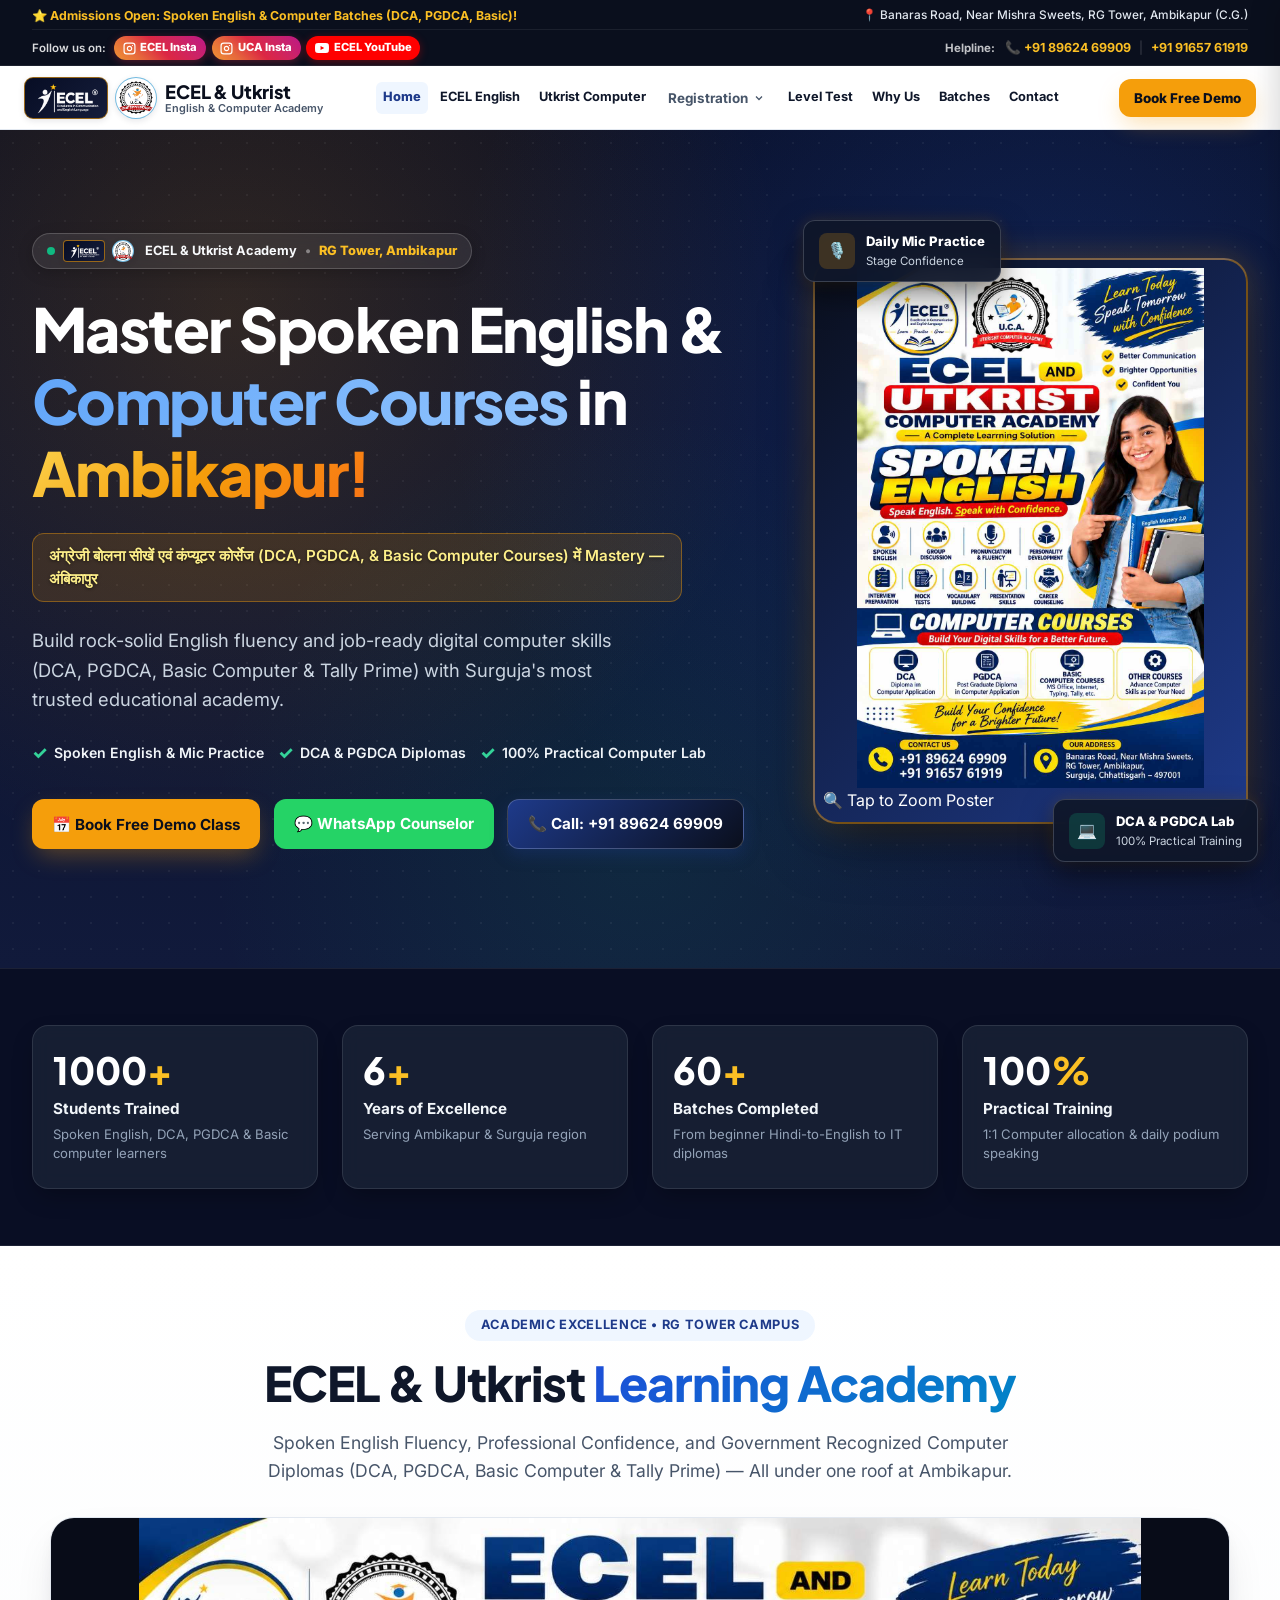
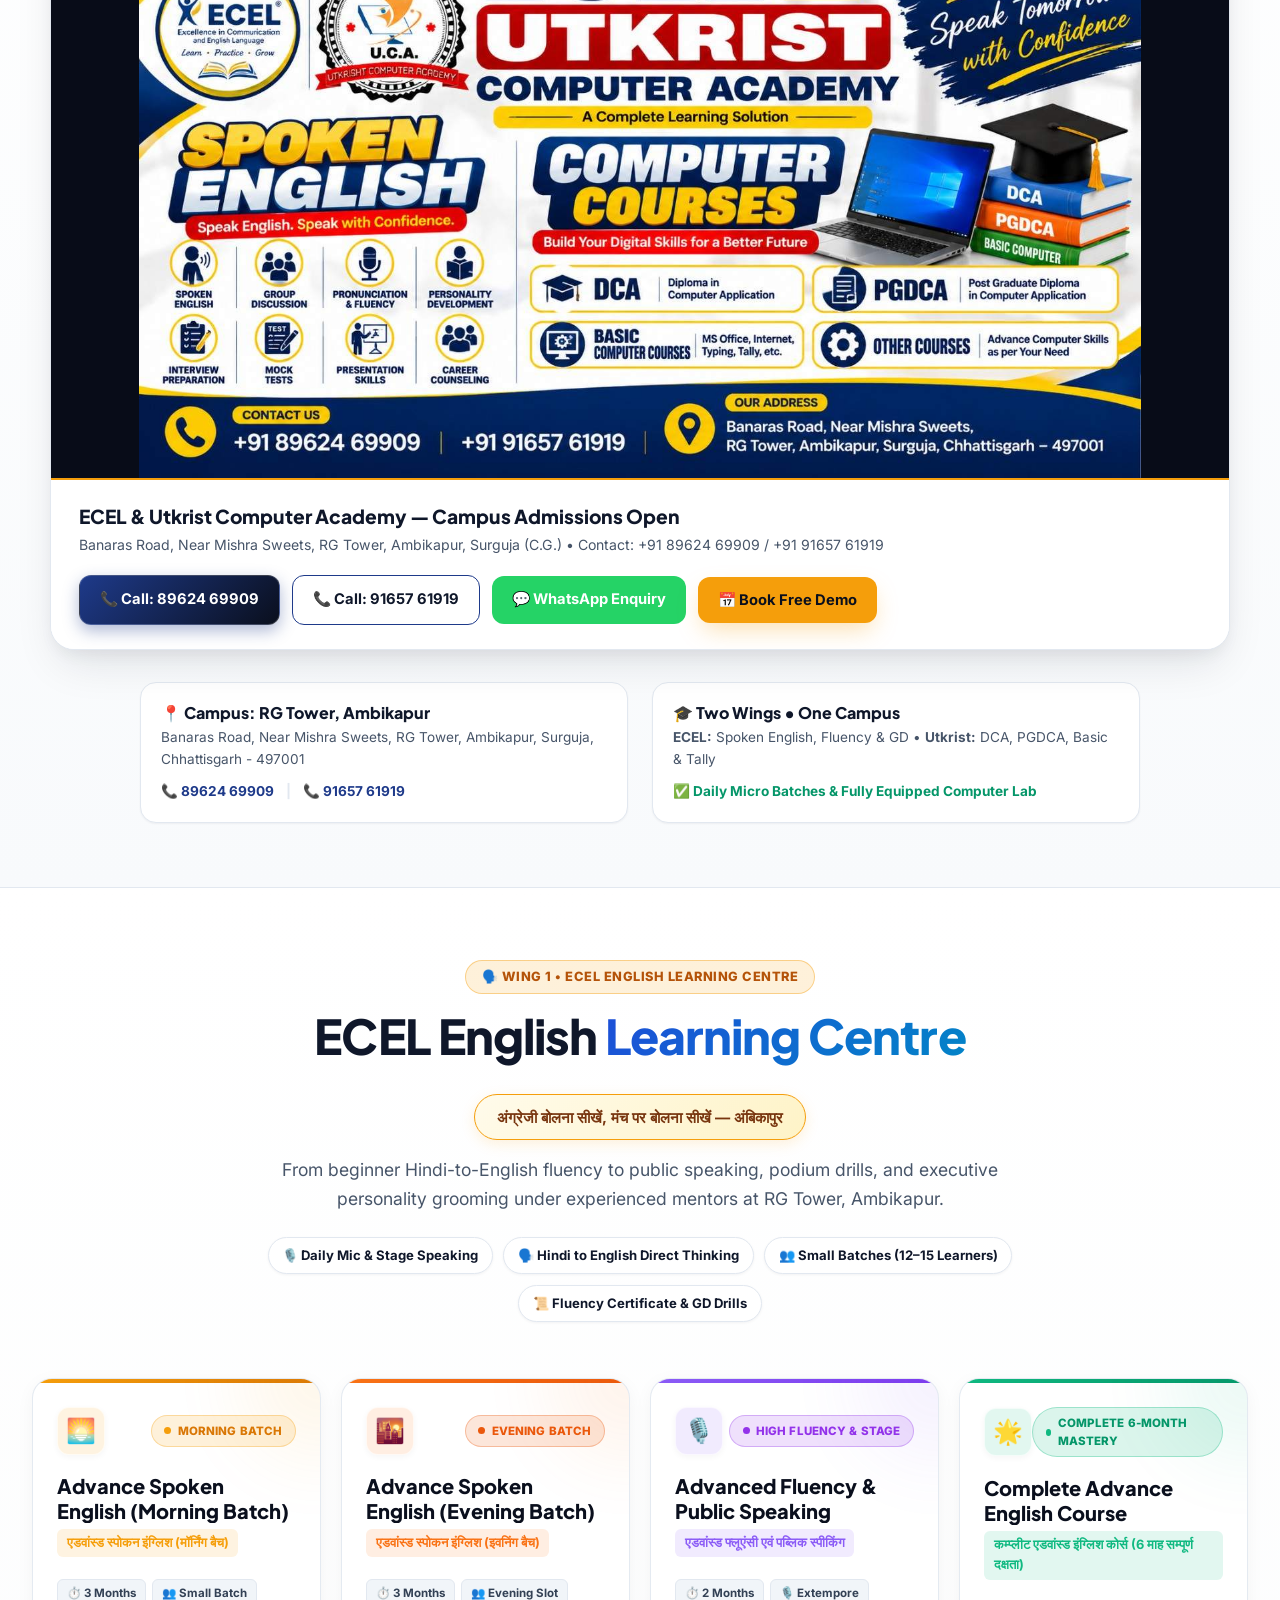
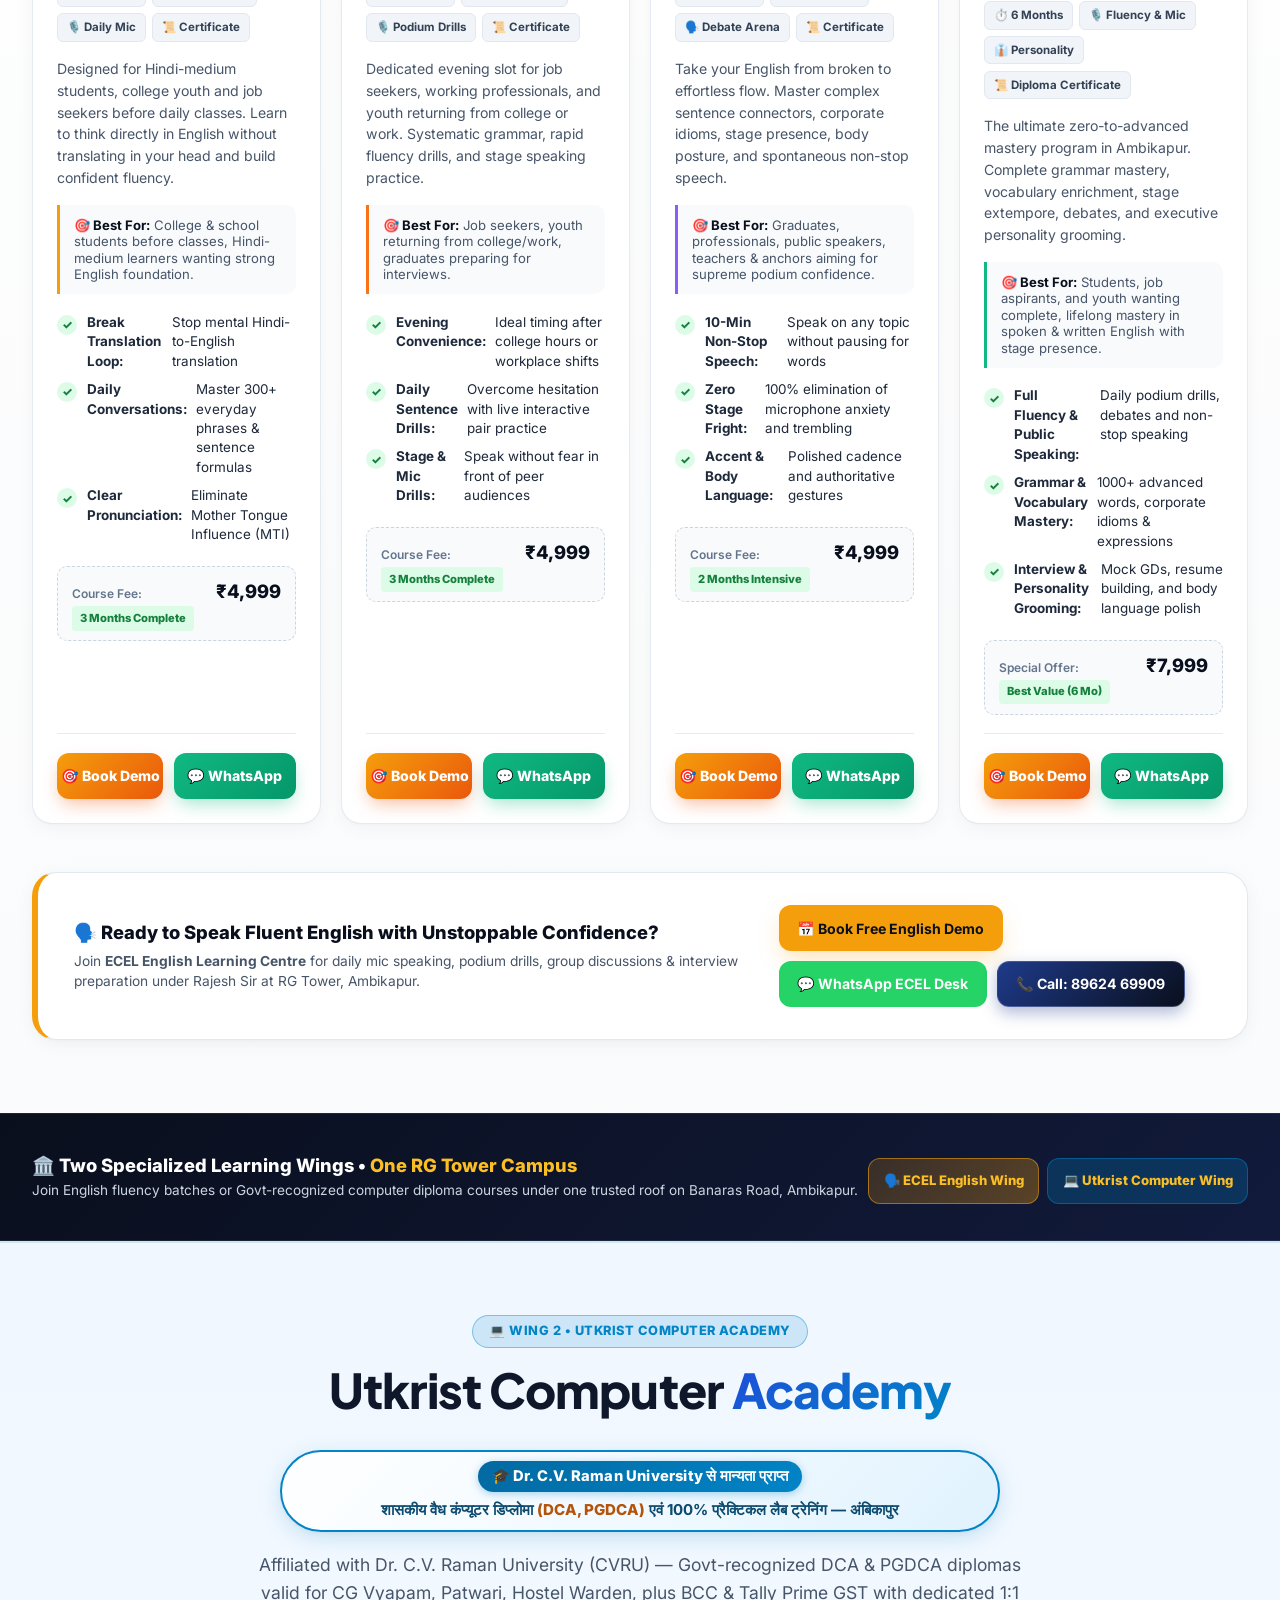
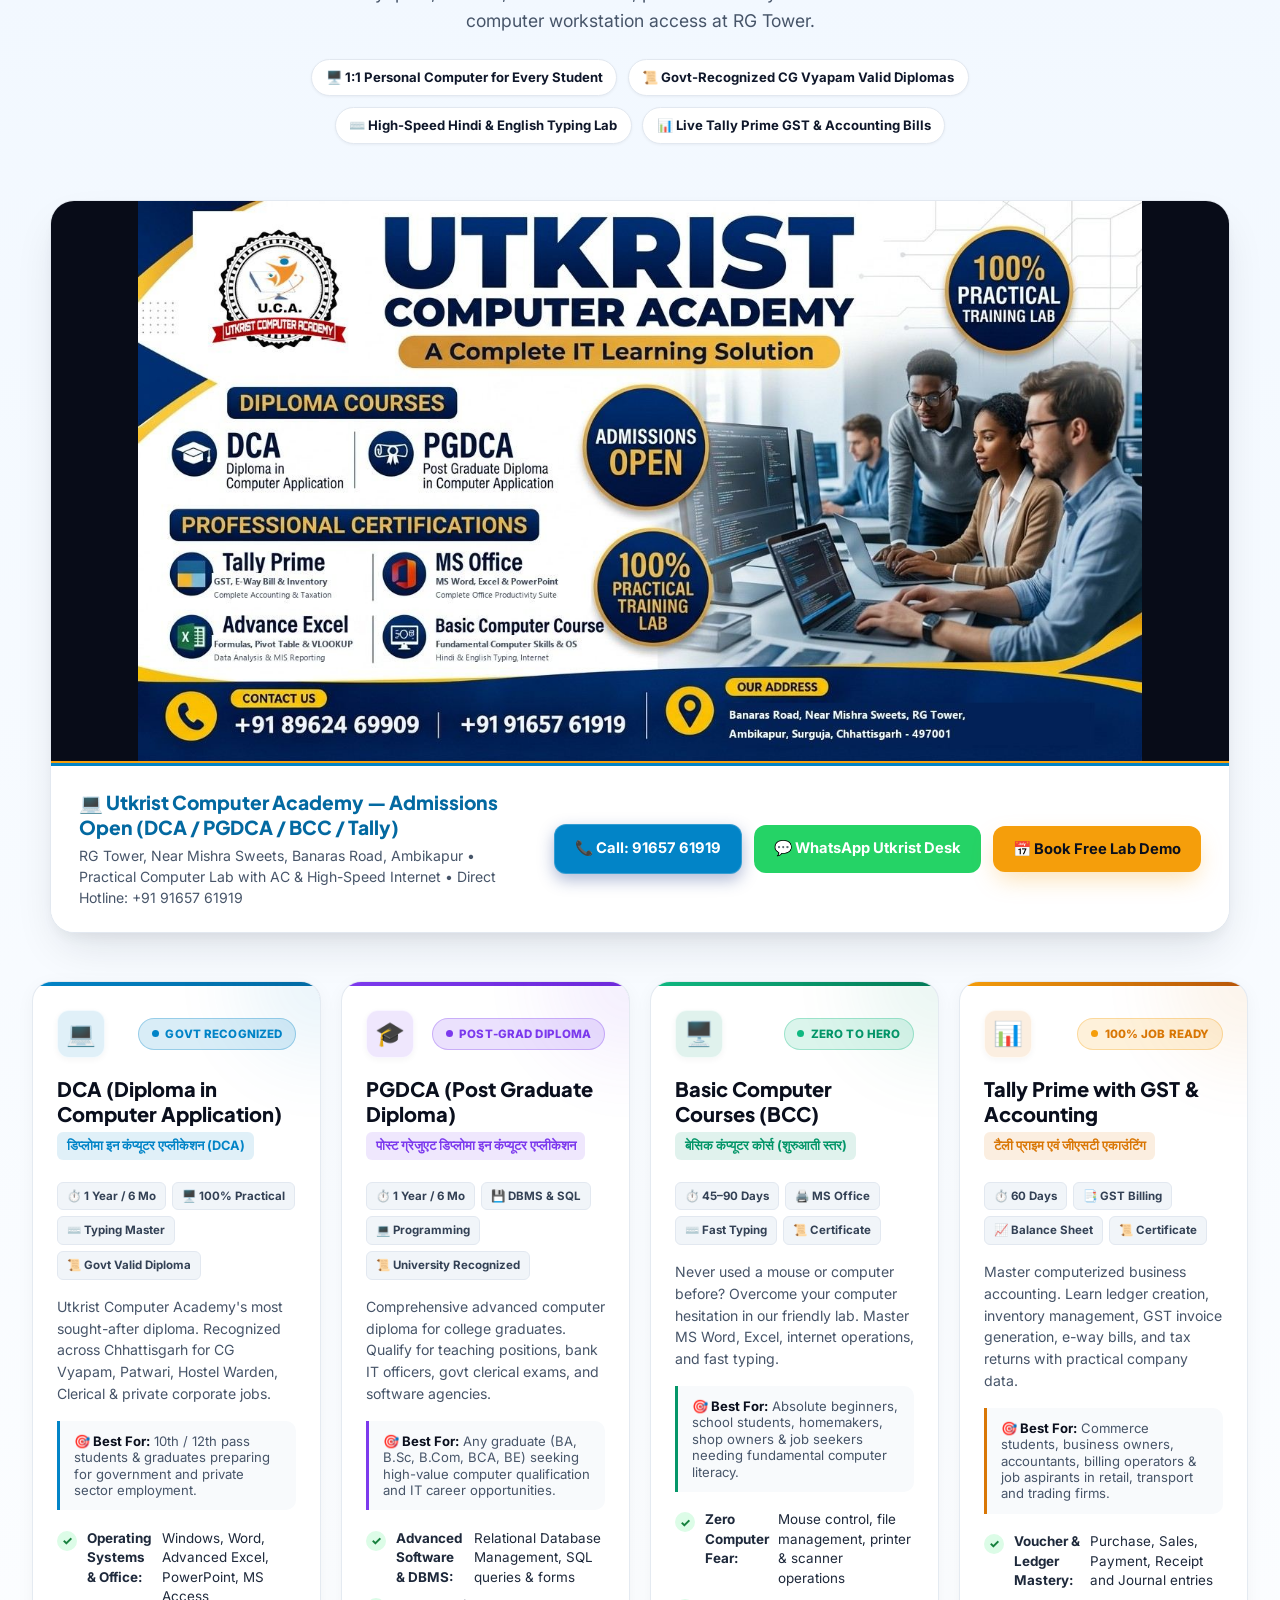
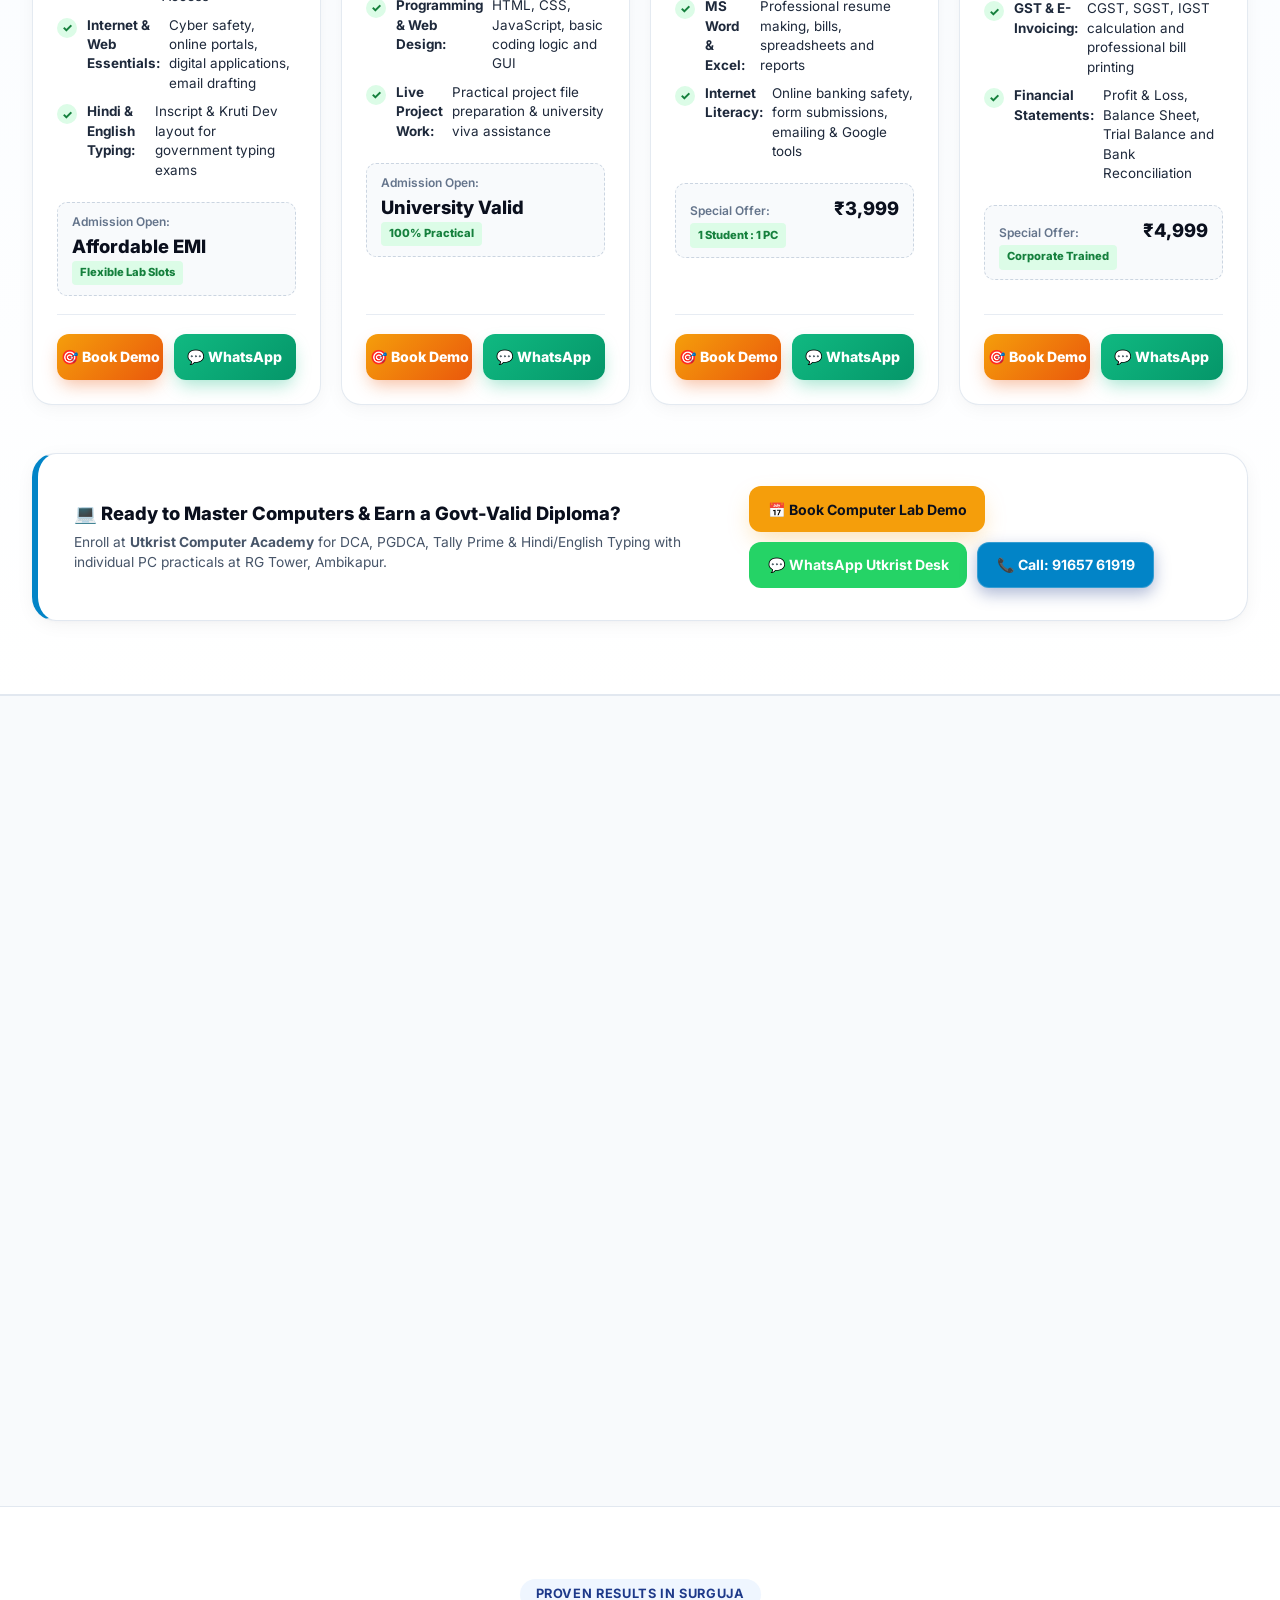
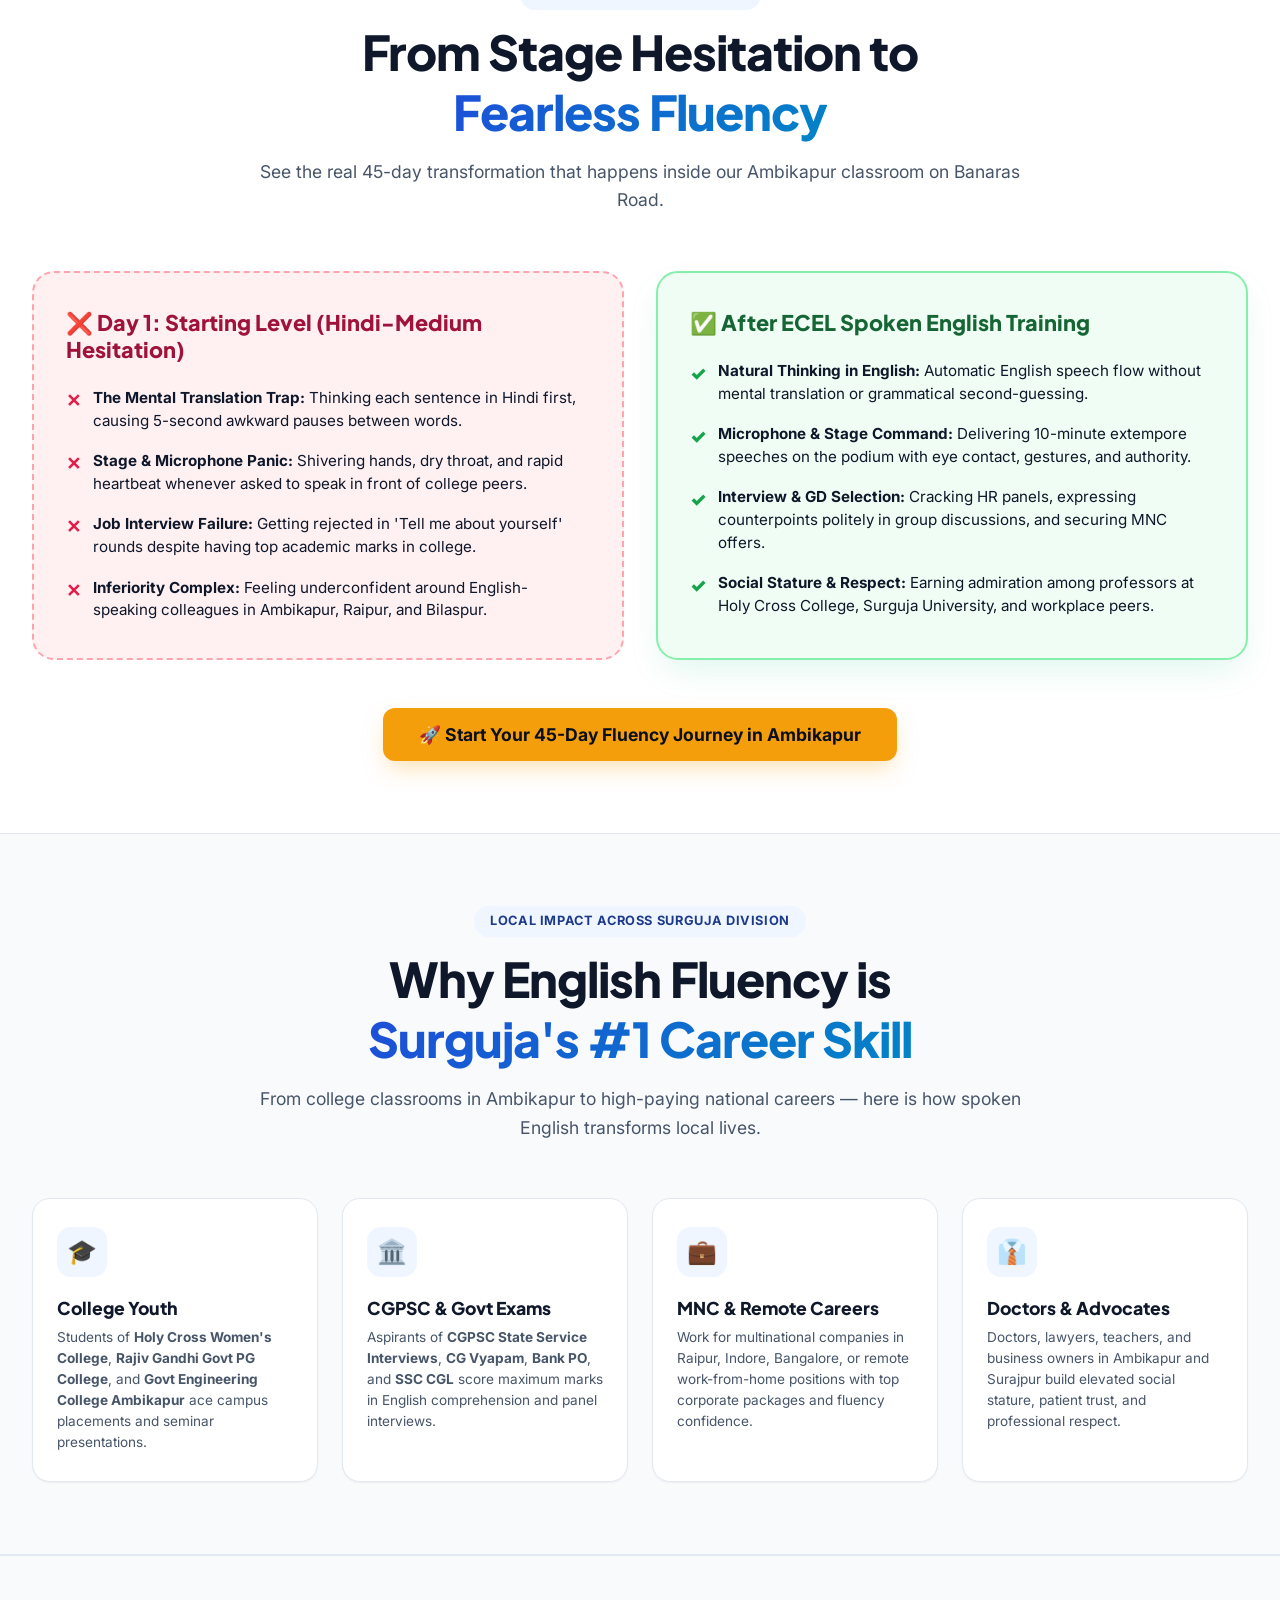
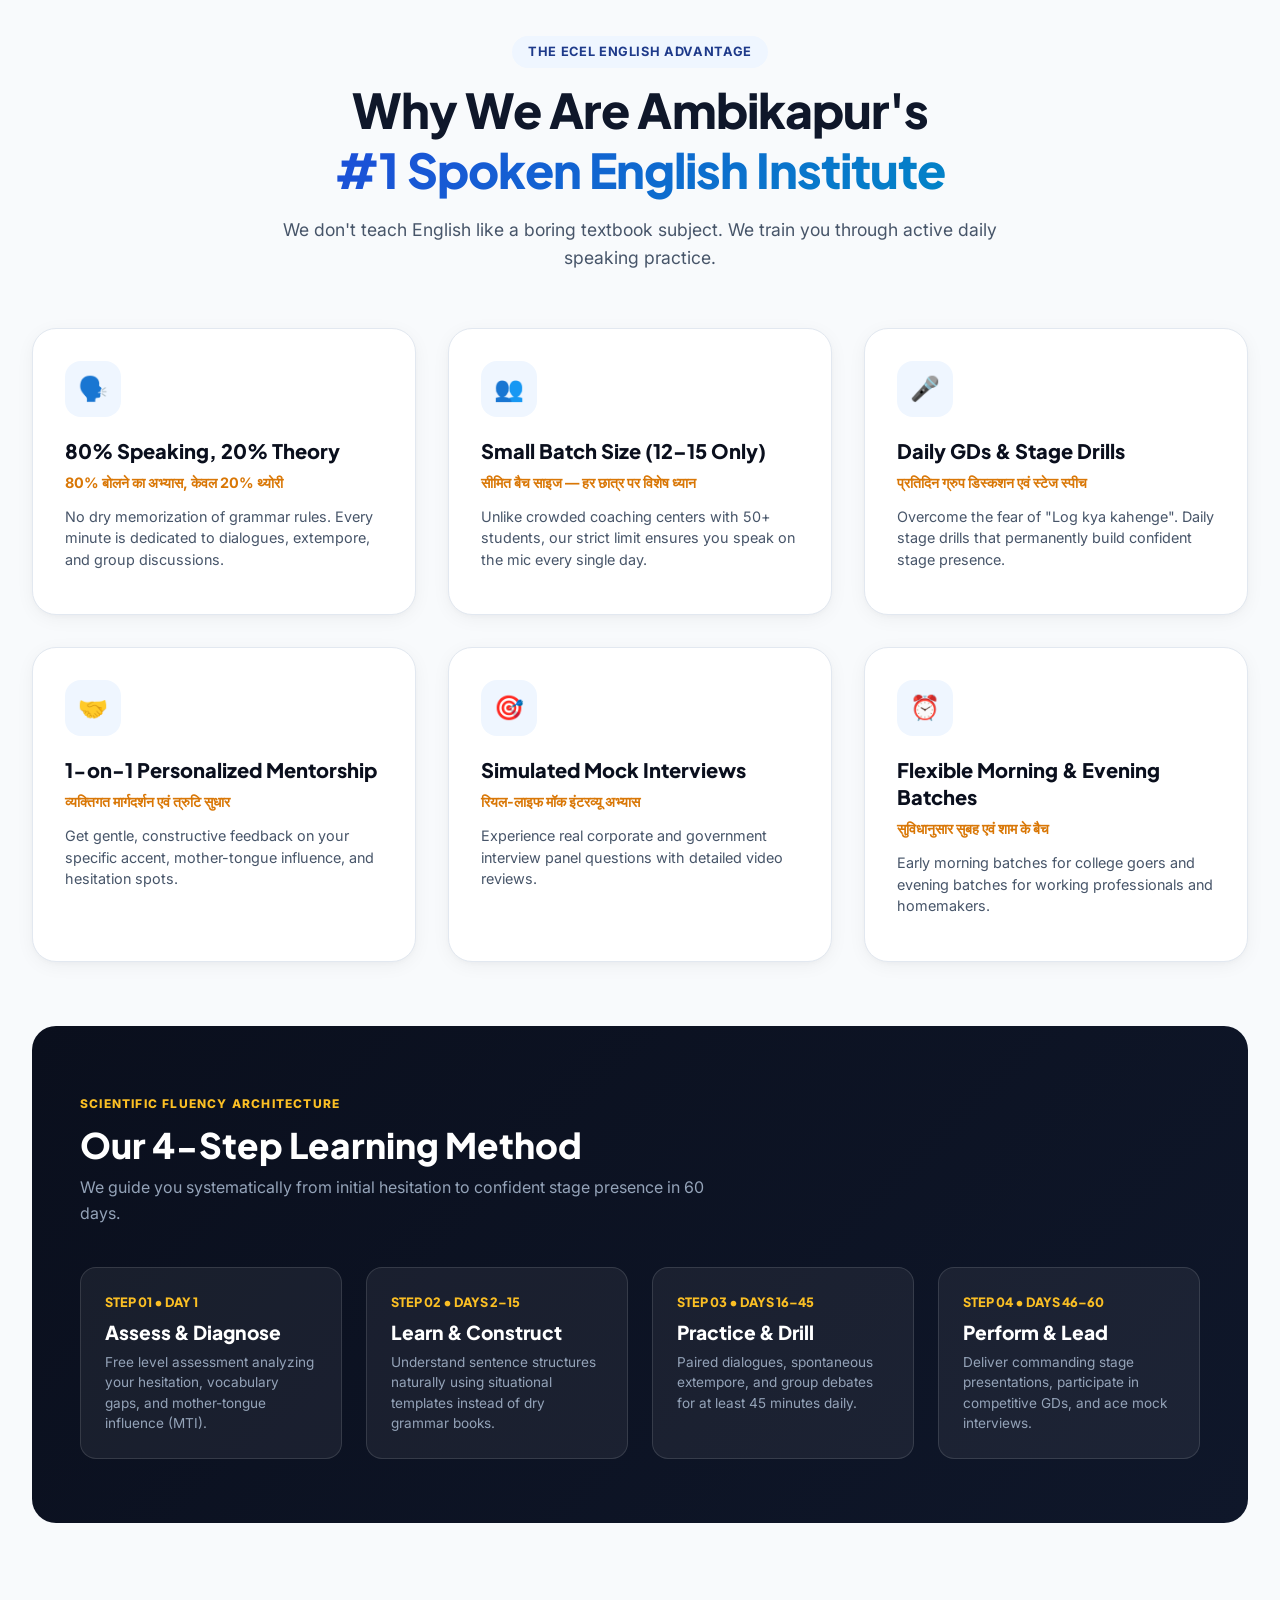
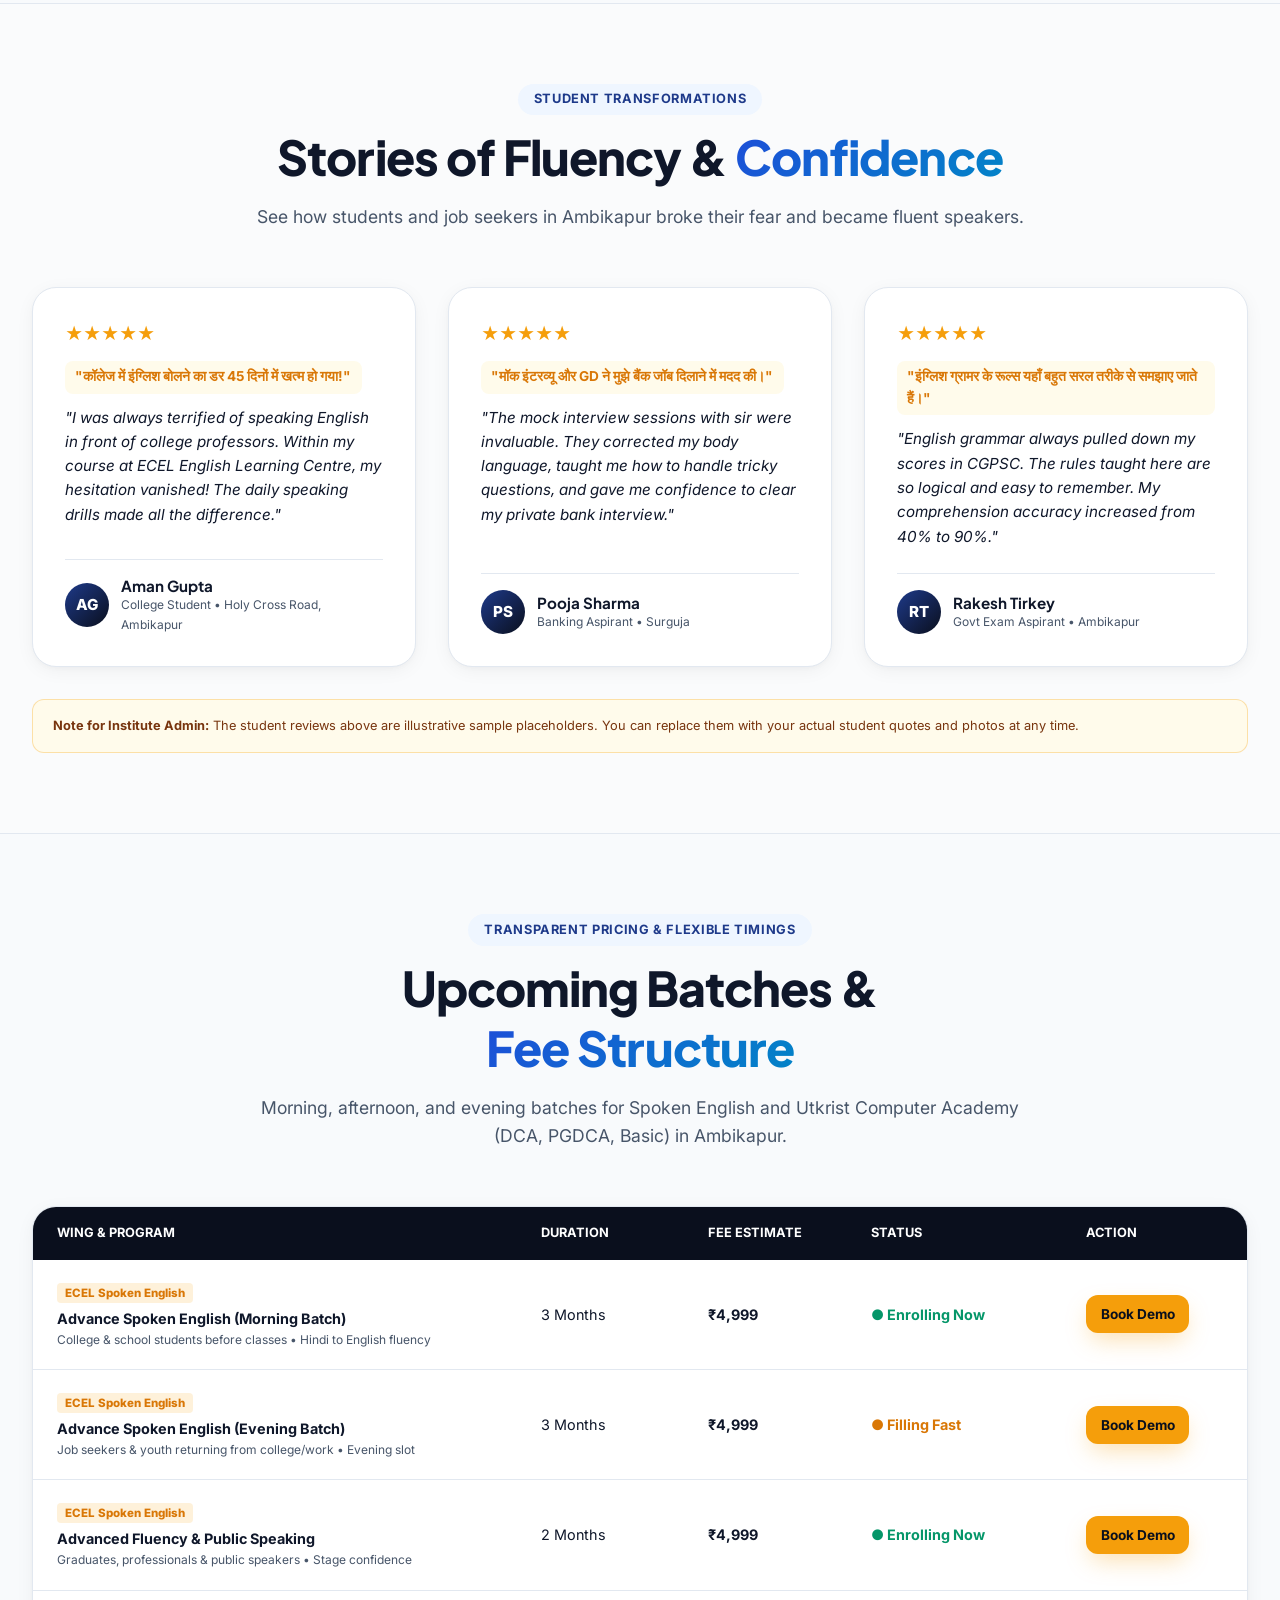
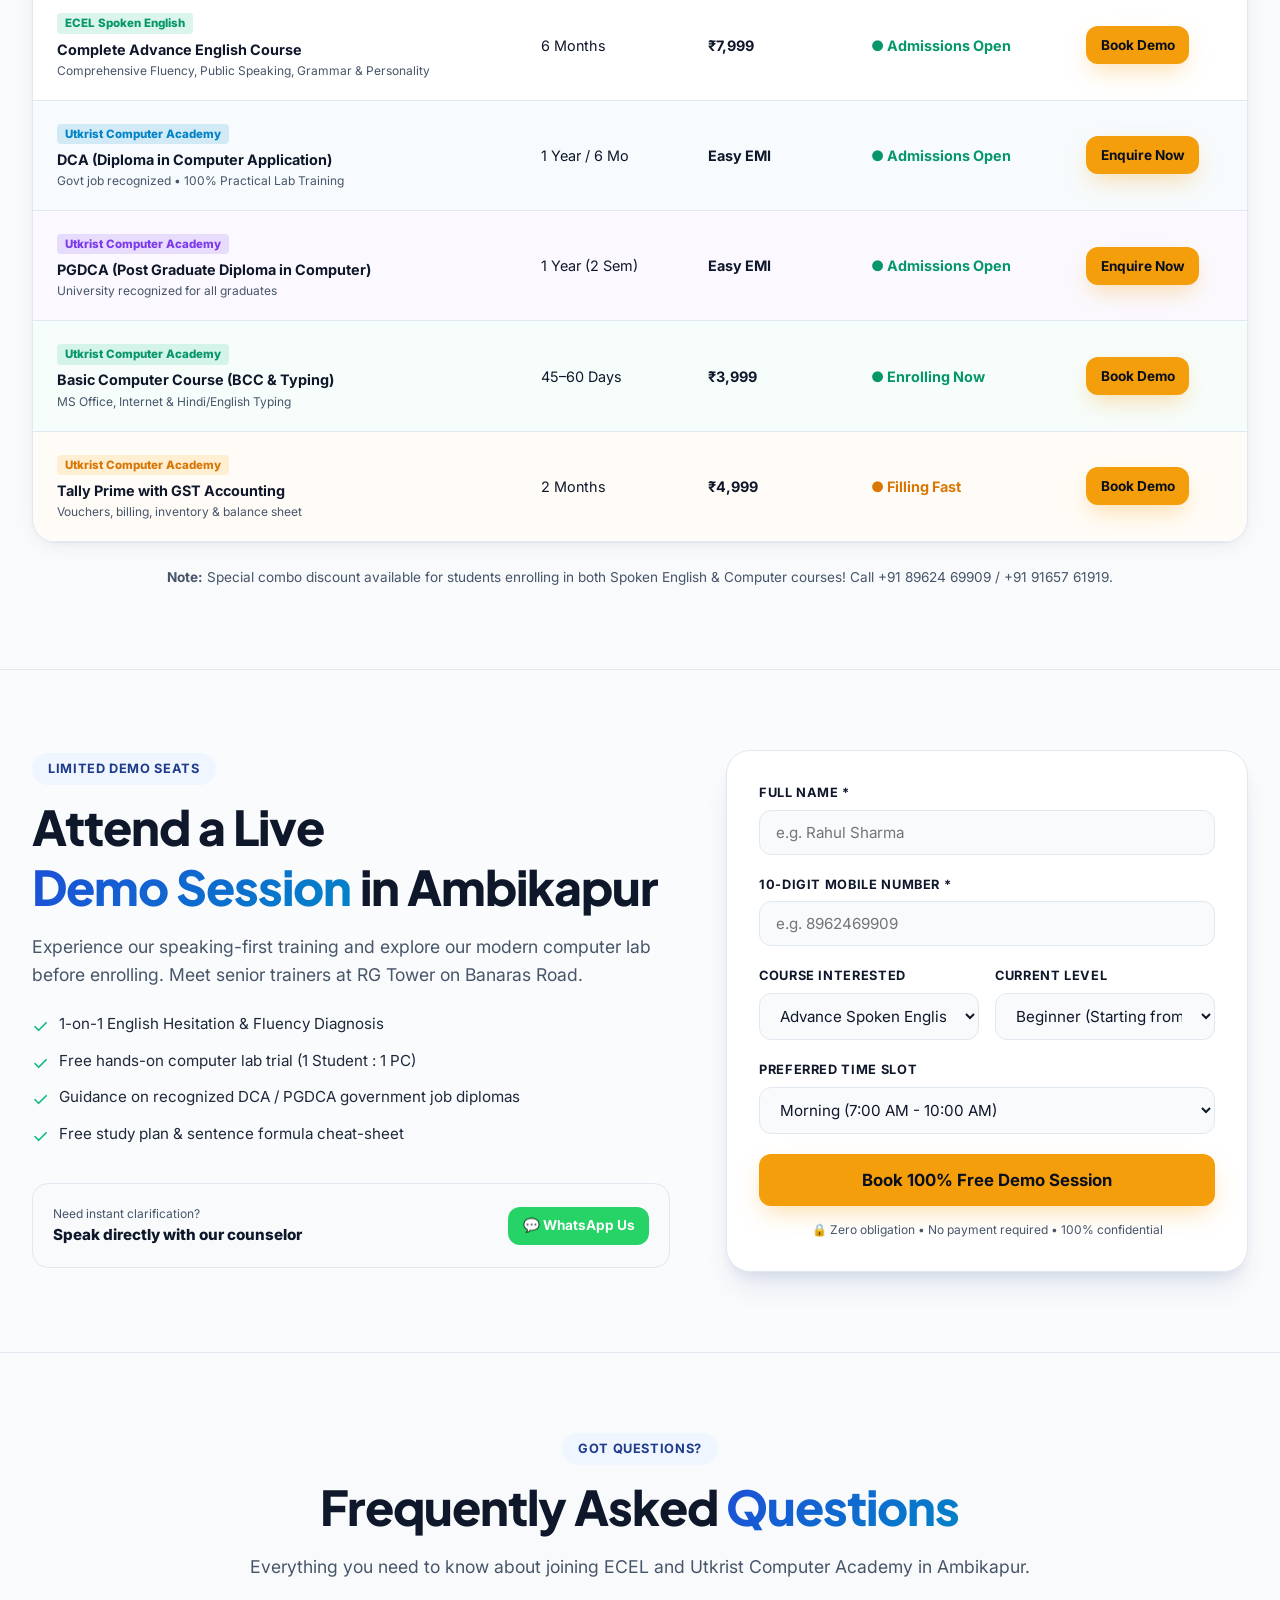
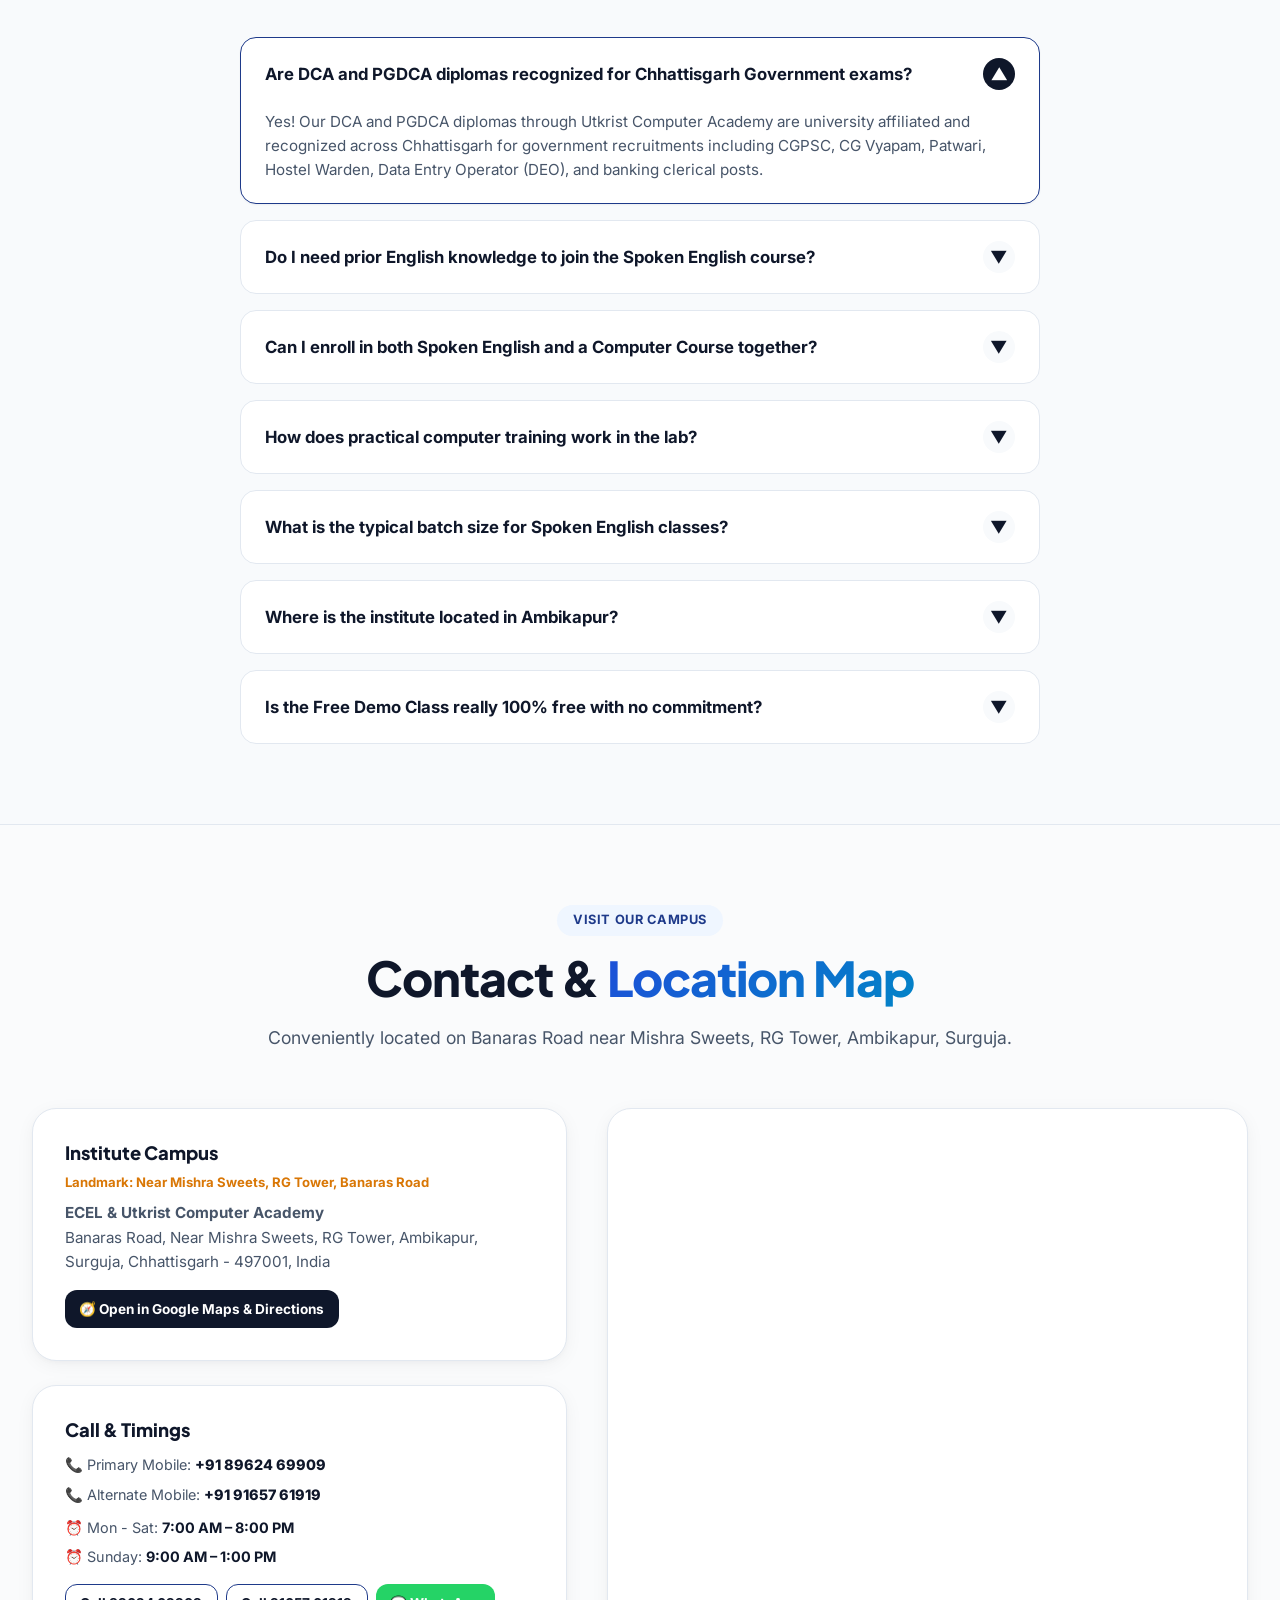
==== commit 072658cb: "feat: add custom CSS design system and index page layout" ====
--- a/index.html
+++ b/index.html
@@ -677,7 +677,7 @@
           ECEL English <span class="highlight-underline">Learning Centre</span>
         </h2>
         <p class="hindi-subtext hindi-subtext-ecel" style="margin: 0.75rem auto 1rem; max-width: 650px;">
-          अंग्रेजी बोलना सीखें, मंच पर बोलना सीखें एवं आत्मविश्वास पाएं — अंबिकापुर
+          अंग्रेजी बोलना सीखें, मंच पर बोलना सीखें — अंबिकापुर
         </p>
         <p class="section-subtitle">
           From beginner Hindi-to-English fluency to public speaking, podium drills, and executive personality grooming under experienced mentors at RG Tower, Ambikapur.
--- a/css/style.css
+++ b/css/style.css
@@ -7,6 +7,8 @@
 
 :root {
   /* Brand Theme Colors */
+  --color-primary: #1e3a8a;
+  --color-primary-dark: #0f172a;
   --color-navy-950: #0a0f1d;
   --color-navy-900: #0f172a;
   --color-navy-800: #1e3a8a;
@@ -220,12 +222,20 @@
 
 .highlight-underline {
   text-decoration: none !important;
-  color: var(--color-navy-900);
-  background: linear-gradient(135deg, var(--color-navy-900) 0%, var(--color-primary-dark) 100%);
+  color: #1d4ed8;
+  background: linear-gradient(135deg, #1d4ed8 0%, #0284c7 100%);
   -webkit-background-clip: text;
+  background-clip: text;
   -webkit-text-fill-color: transparent;
   font-weight: 800;
   display: inline-block;
+}
+
+@supports not (-webkit-background-clip: text) {
+  .highlight-underline {
+    color: #1d4ed8 !important;
+    -webkit-text-fill-color: #1d4ed8 !important;
+  }
 }
 
 /* Buttons */
@@ -699,7 +709,7 @@
   display: none;
 }
 
-@media (min-width: 640px) {
+@media (min-width: 1380px) {
   .logo-sub-short {
     display: none;
   }
@@ -937,35 +947,28 @@
 }
 
 .header-call-btn {
-  display: inline-flex;
-  align-items: center;
-  gap: 0.35rem;
-  padding: 0.45rem 0.75rem;
-  font-size: 0.82rem;
-  font-weight: 700;
-  border-radius: var(--radius-md);
-  min-height: 38px;
-  white-space: nowrap;
-}
-
-.call-btn-full {
   display: none;
 }
 
-.call-btn-short {
-  display: inline;
-}
-
-@media (min-width: 1360px) {
+@media (min-width: 1400px) {
+  .header-call-btn {
+    display: inline-flex;
+    align-items: center;
+    gap: 0.35rem;
+    padding: 0.45rem 0.8rem;
+    font-size: 0.82rem;
+    font-weight: 700;
+    border-radius: var(--radius-md);
+    min-height: 38px;
+    white-space: nowrap;
+  }
+
   .call-btn-full {
     display: inline;
   }
+
   .call-btn-short {
     display: none;
-  }
-  .header-call-btn {
-    padding: 0.48rem 0.85rem;
-    font-size: 0.84rem;
   }
 }
 
@@ -1816,17 +1819,10 @@
   }
 }
 
-@media (min-width: 1024px) {
-  .courses-grid {
-    grid-template-columns: repeat(3, minmax(0, 1fr));
-    gap: 1.75rem;
-  }
-}
-
-@media (min-width: 1280px) {
+@media (min-width: 1200px) {
   .courses-grid {
     grid-template-columns: repeat(4, minmax(0, 1fr));
-    gap: 1.5rem;
+    gap: 1.25rem;
   }
 }
 
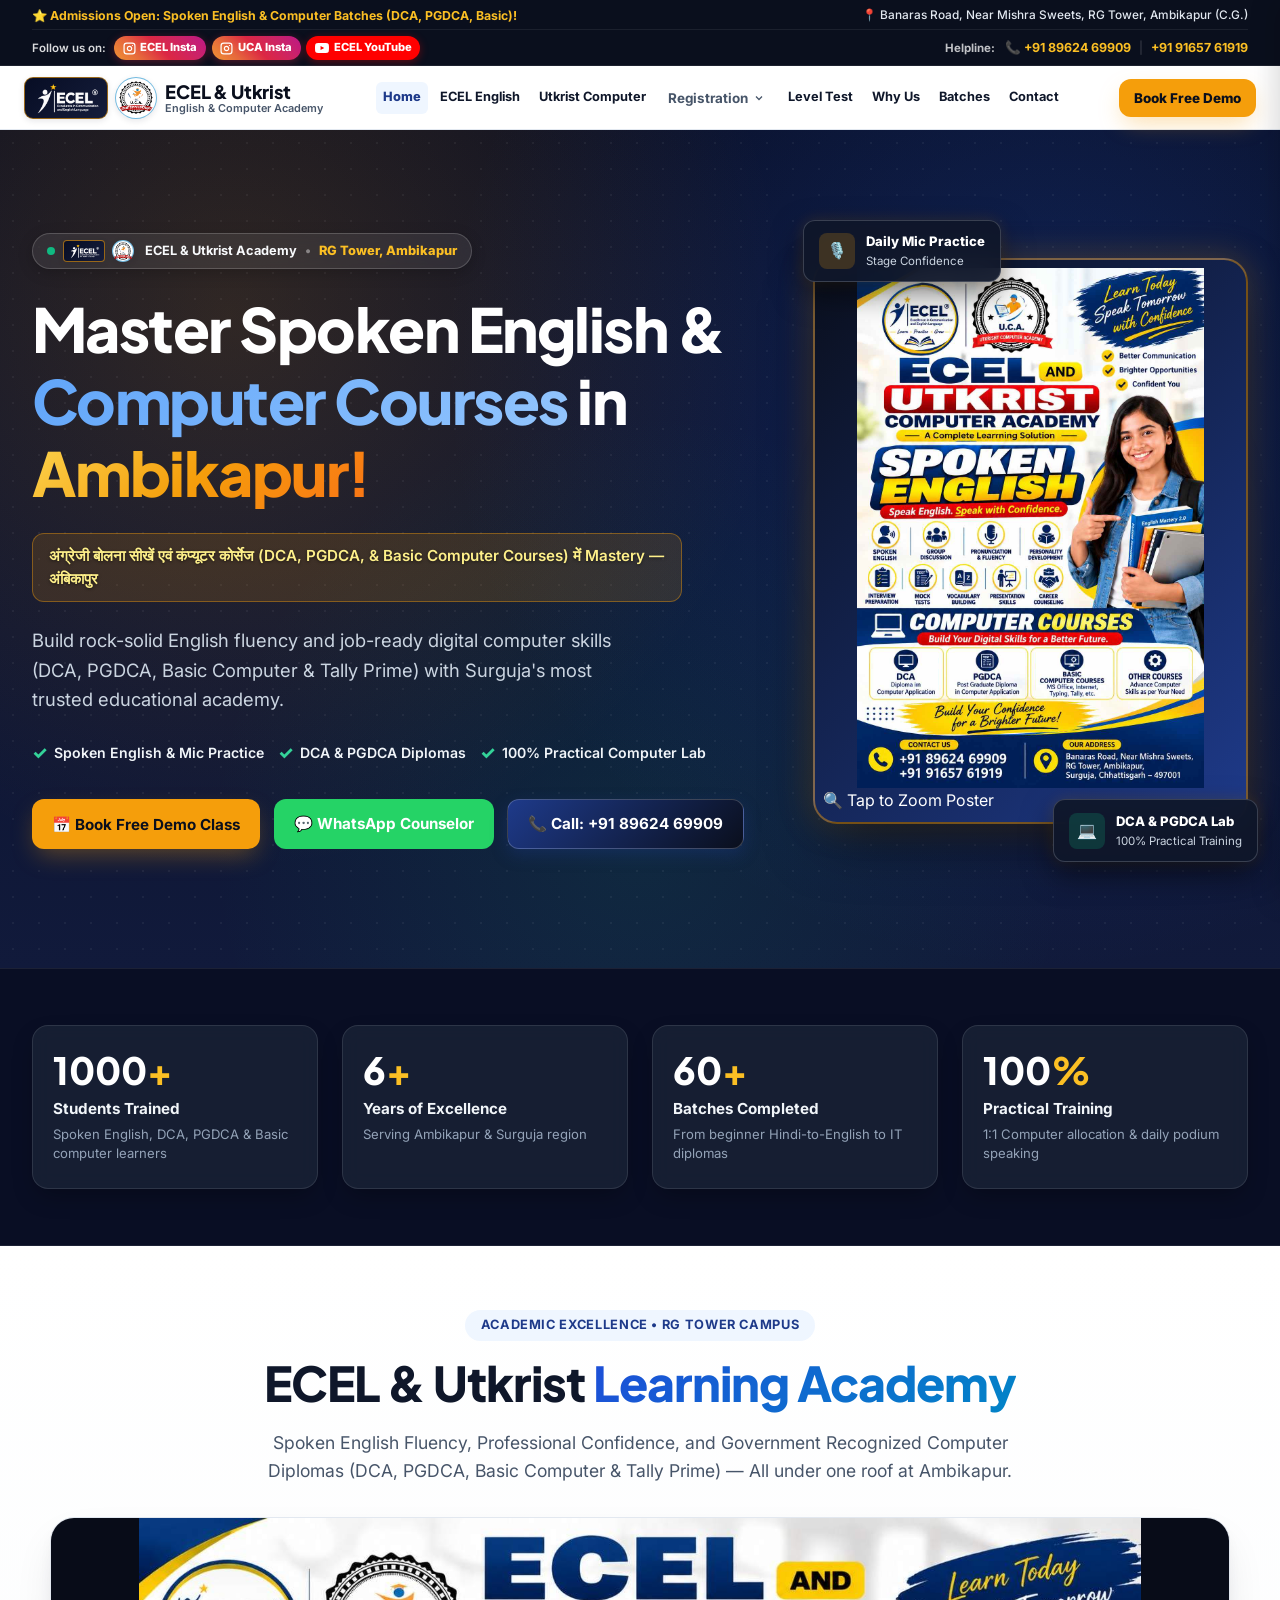
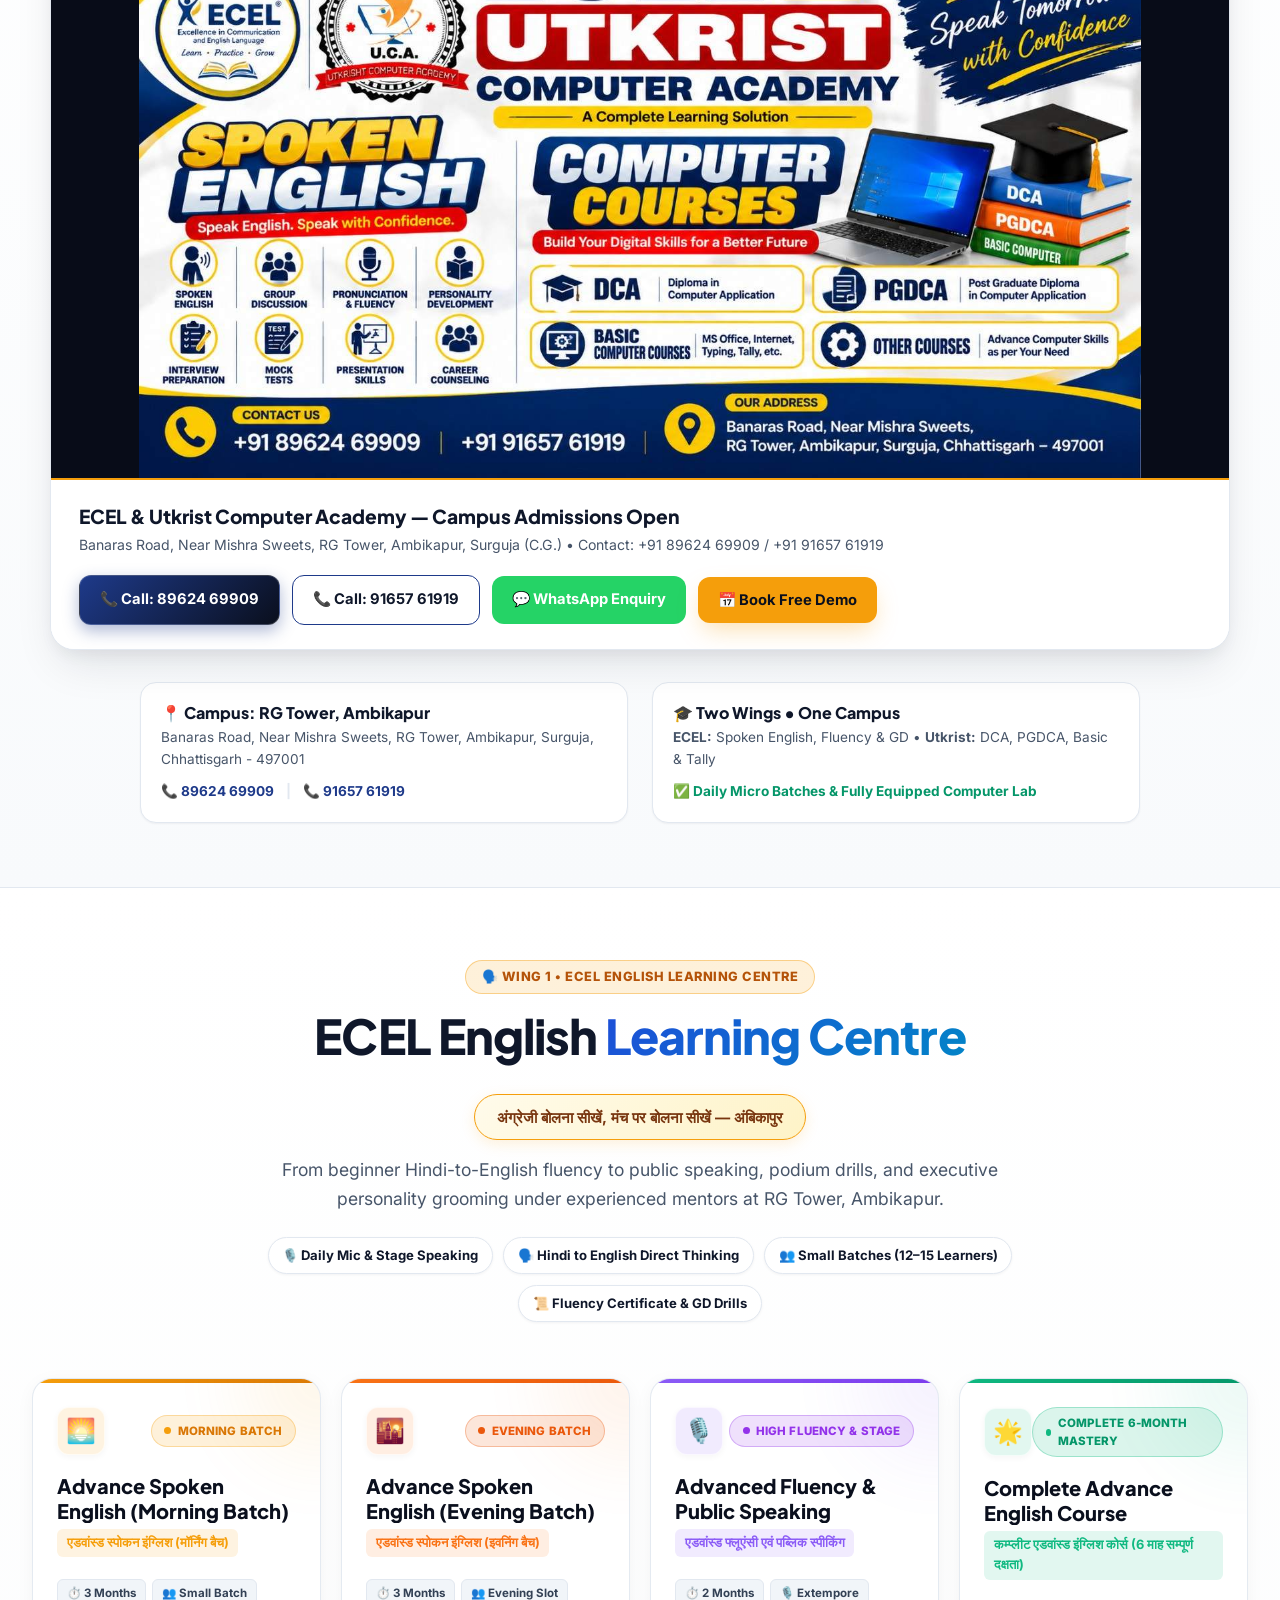
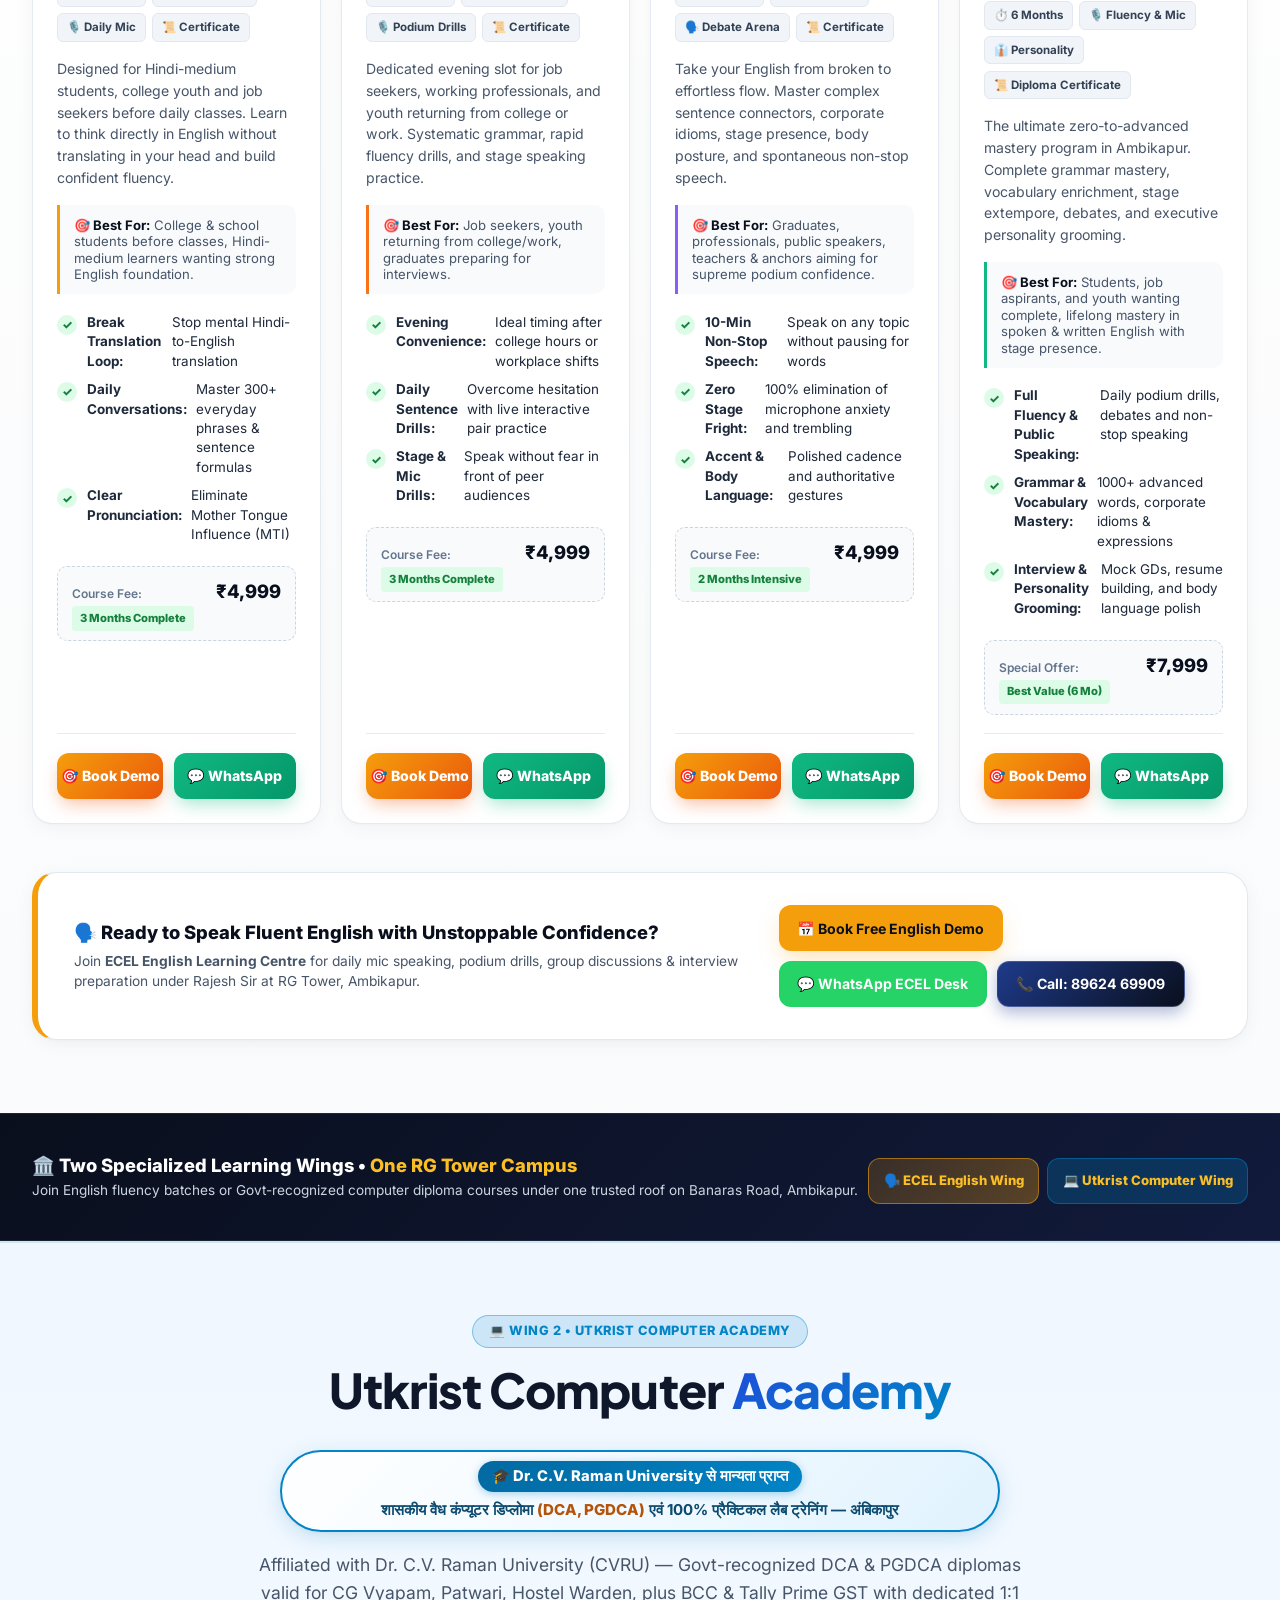
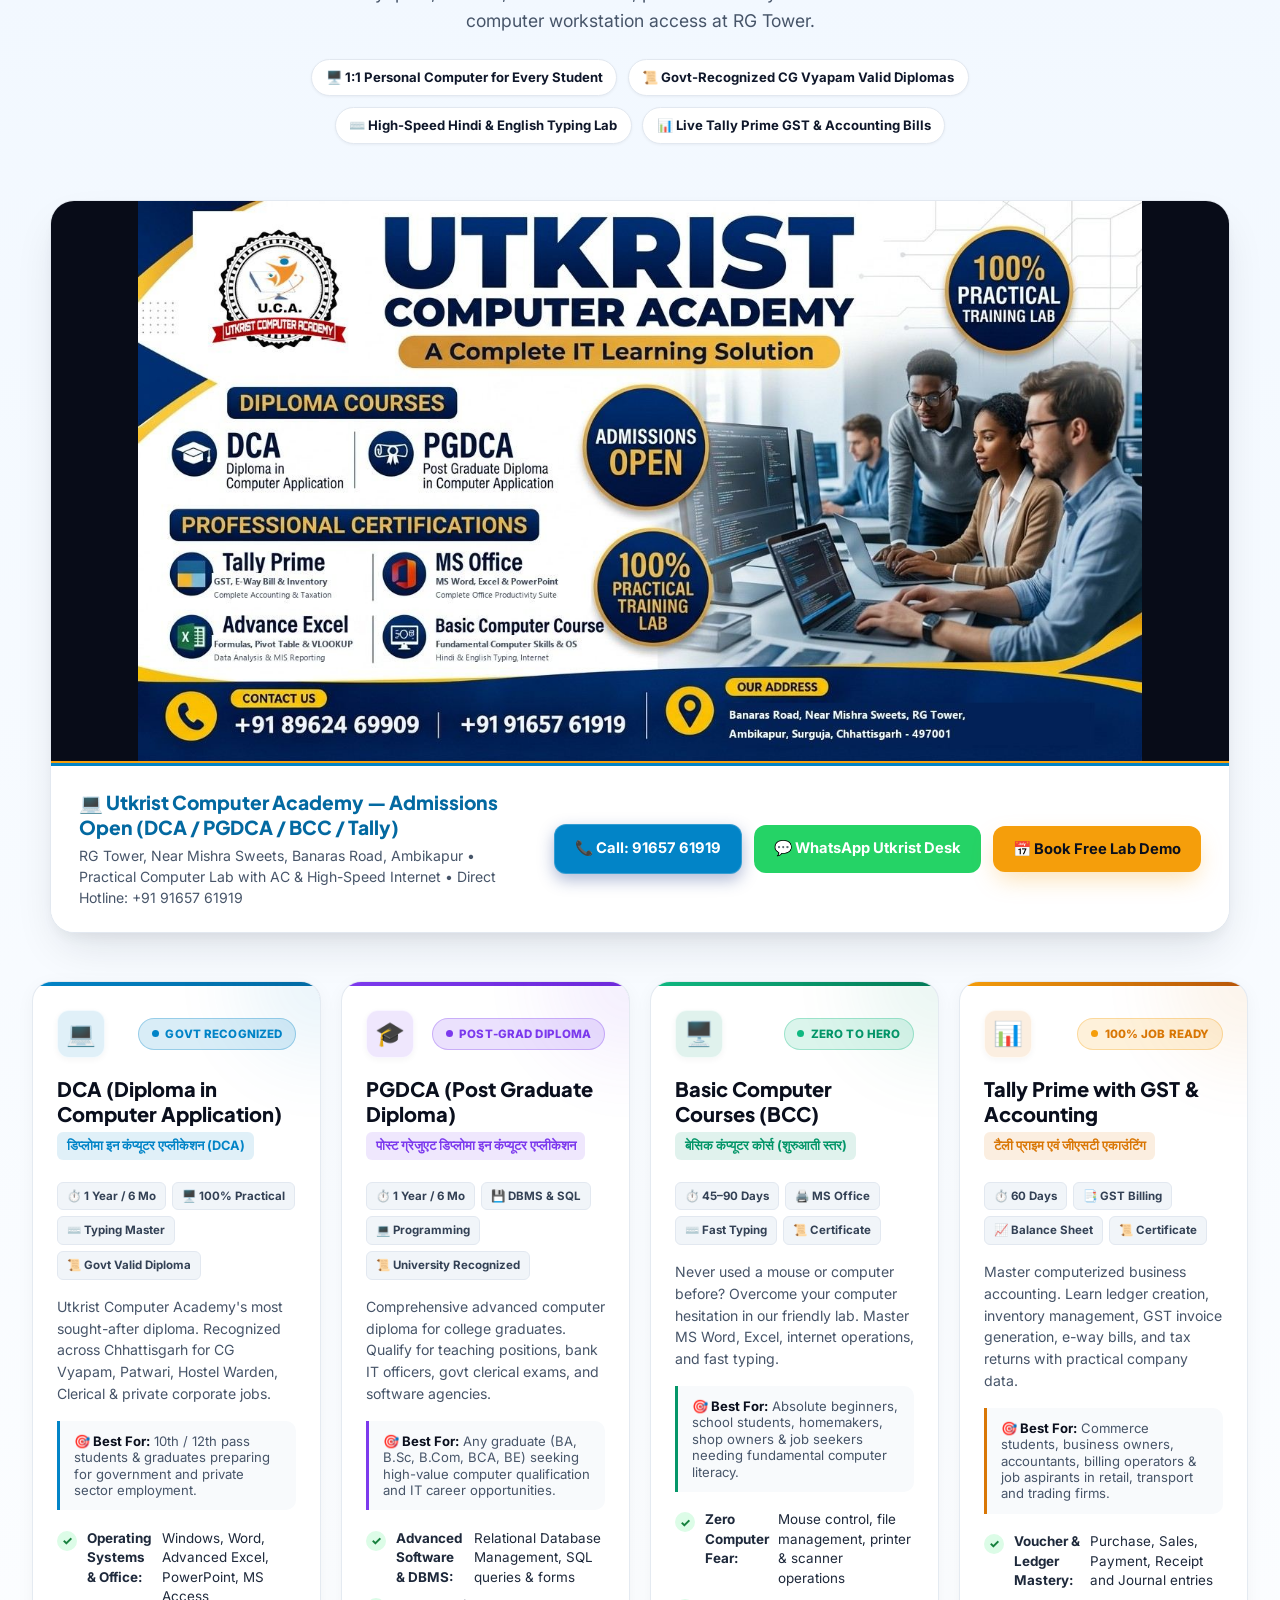
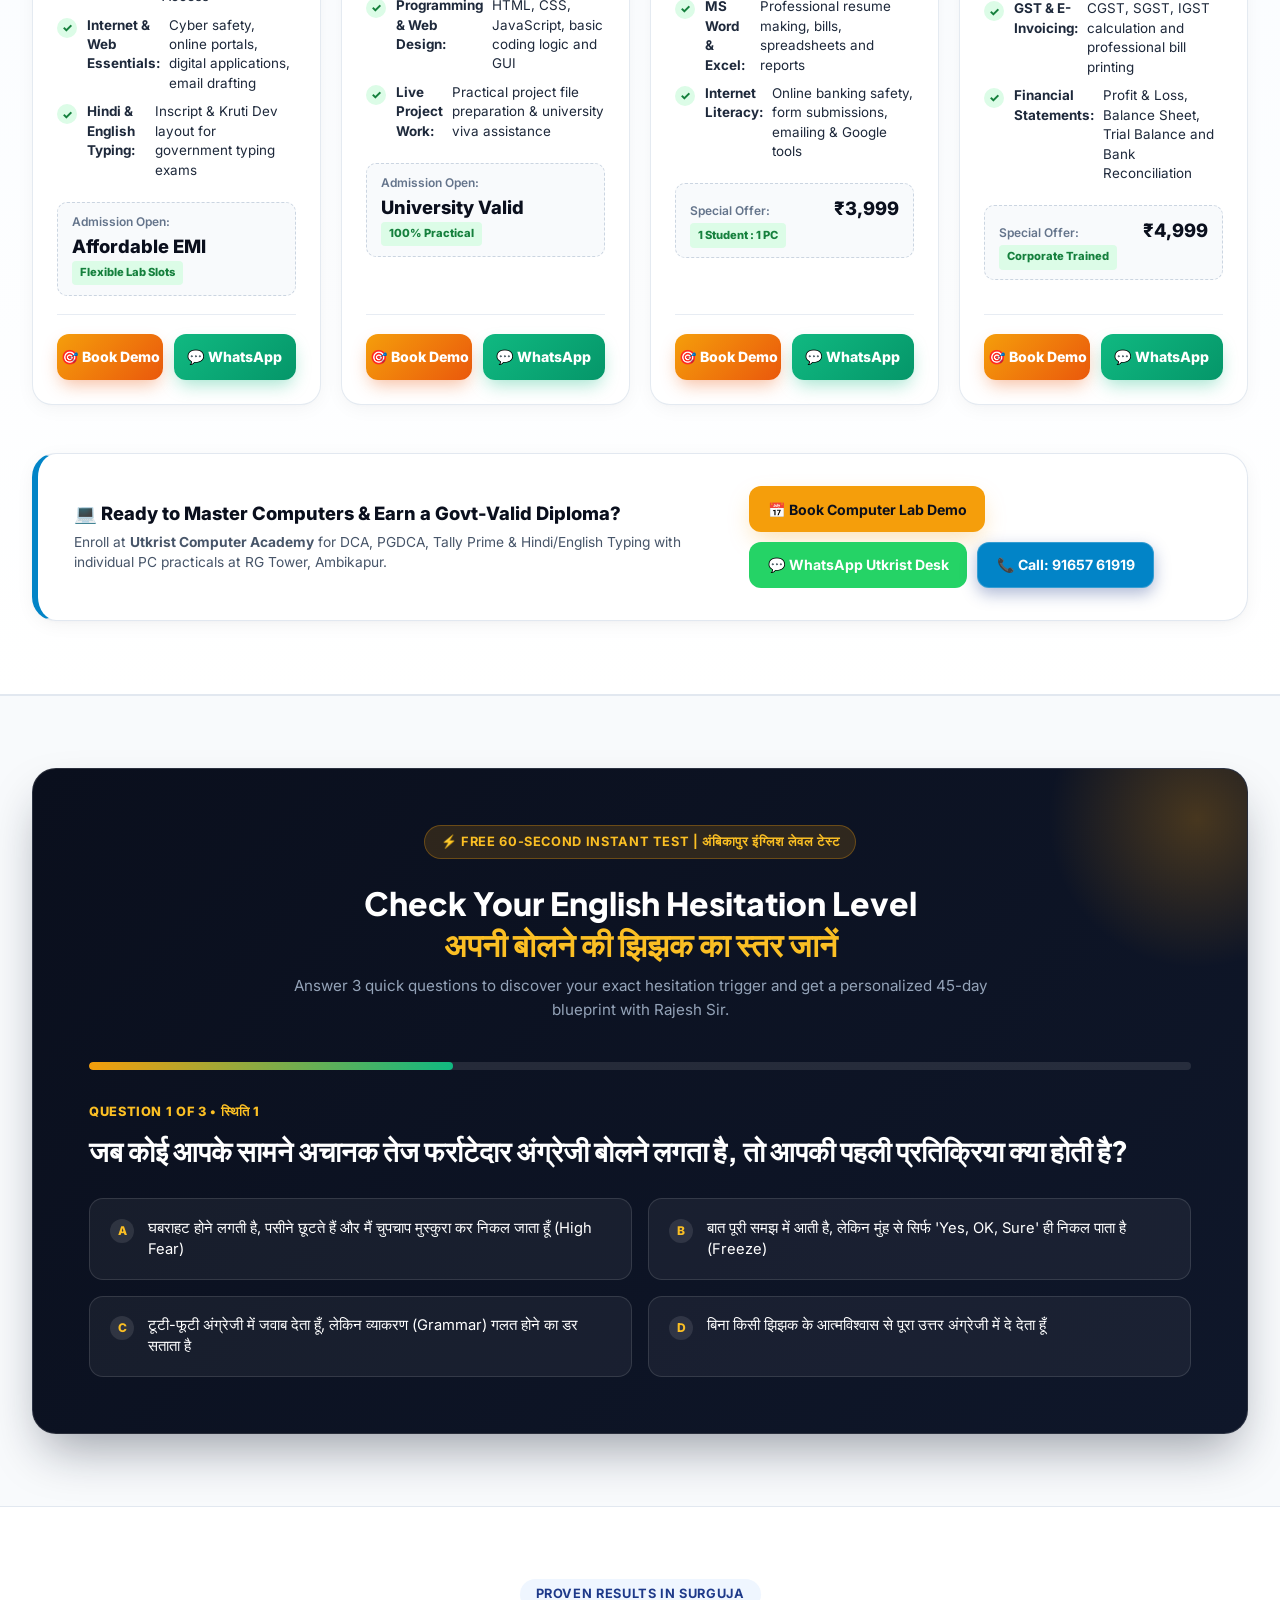
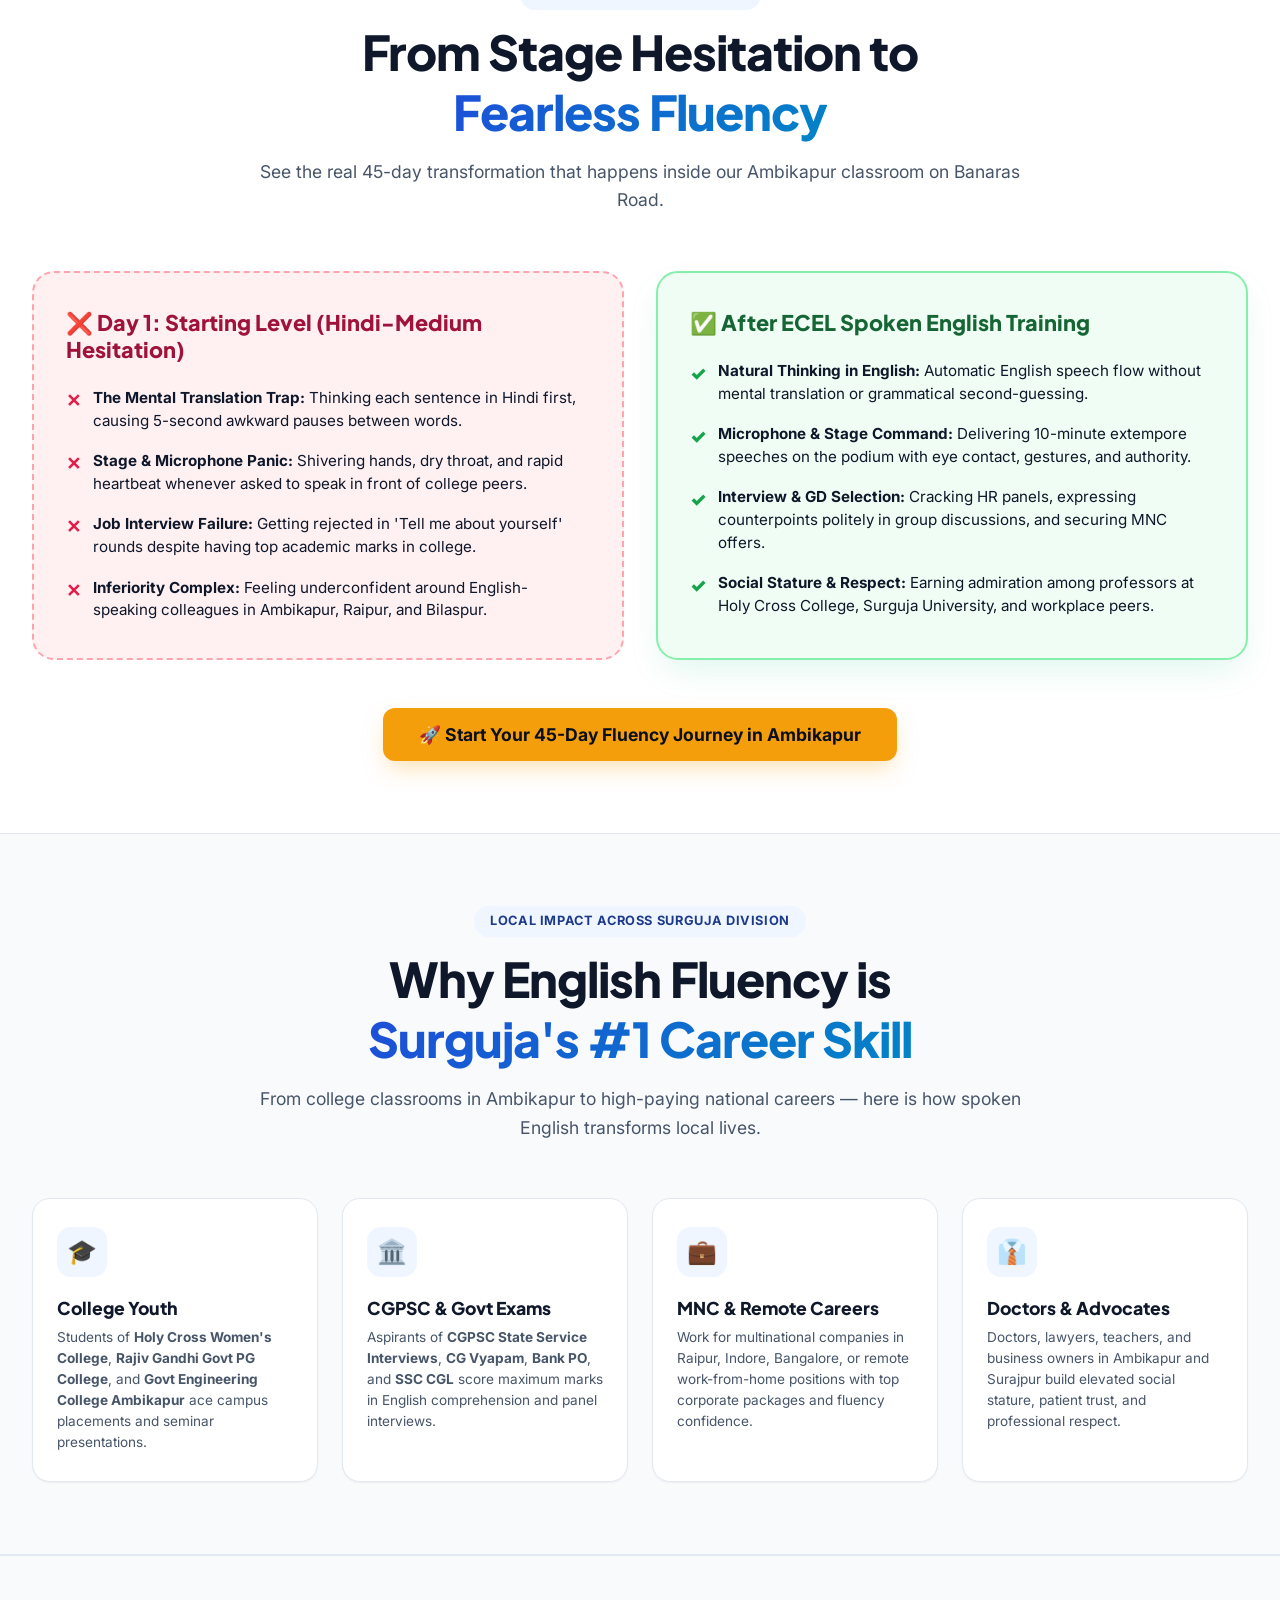
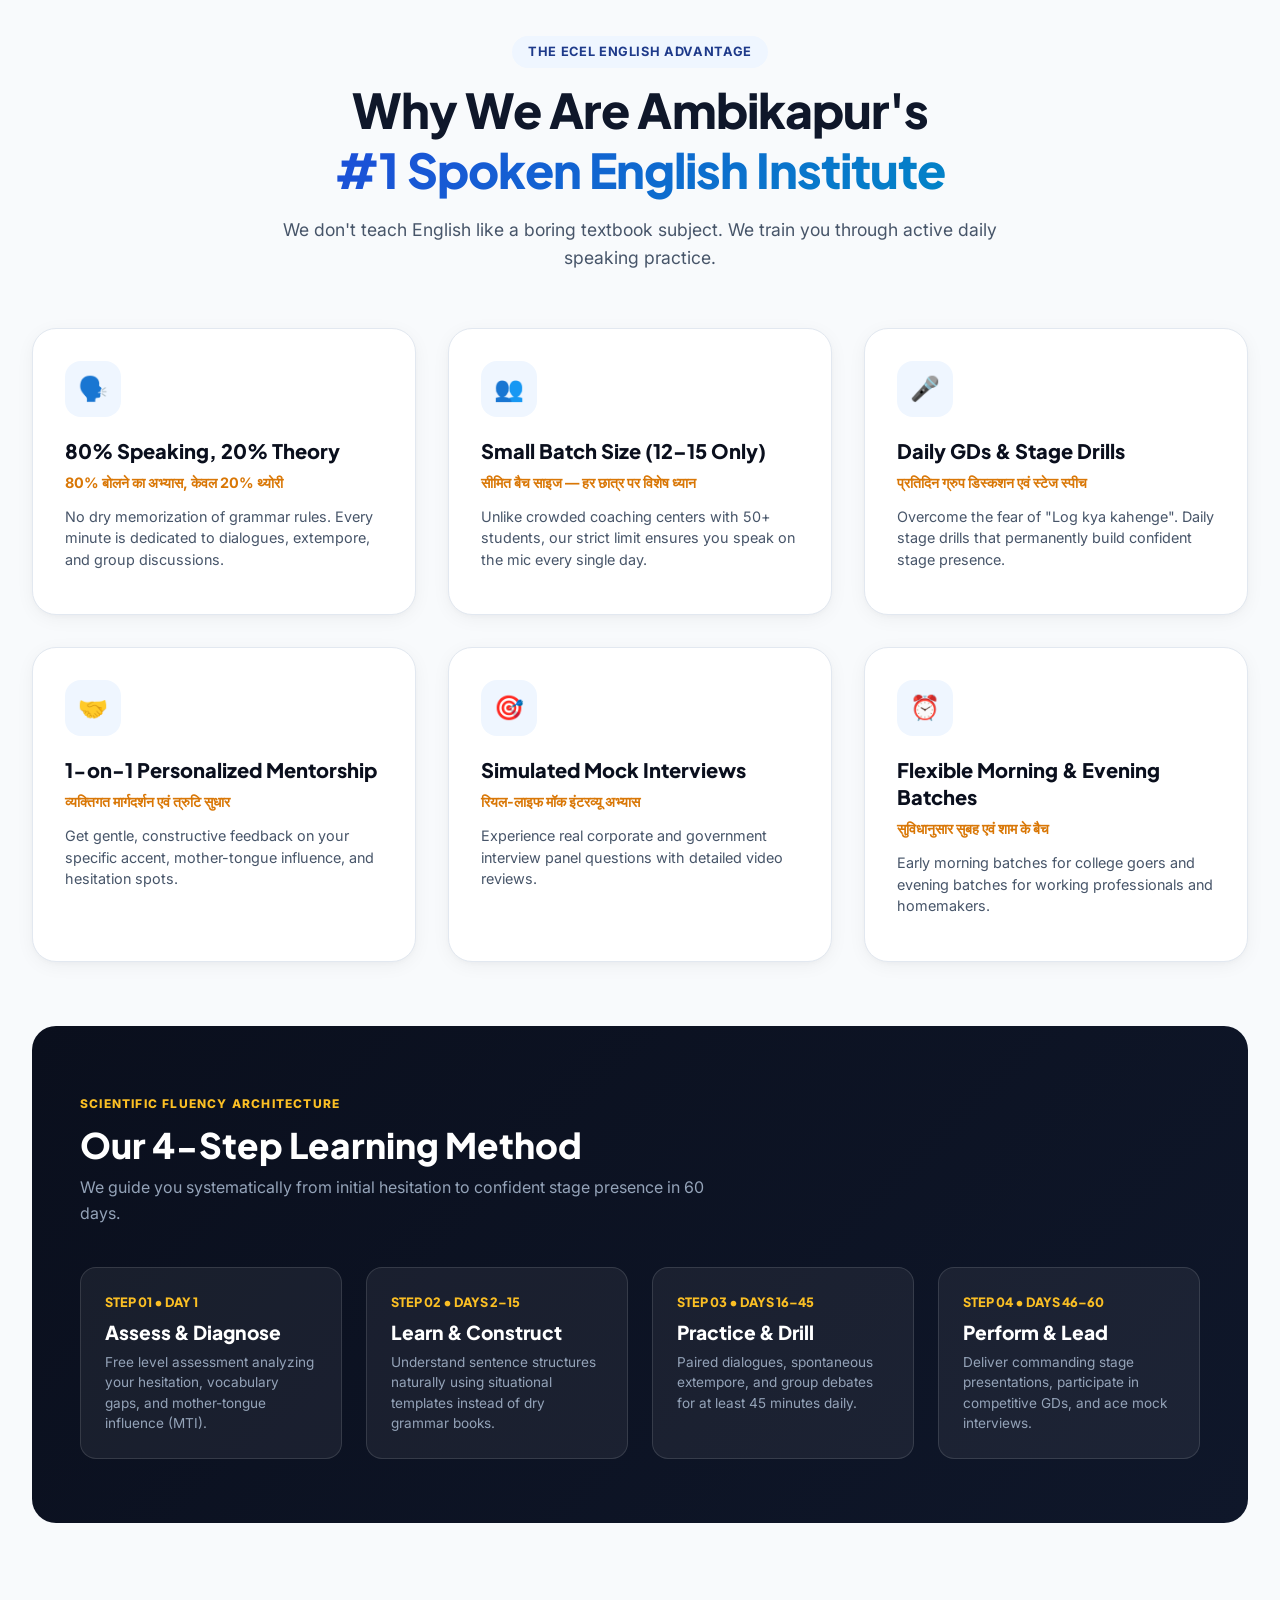
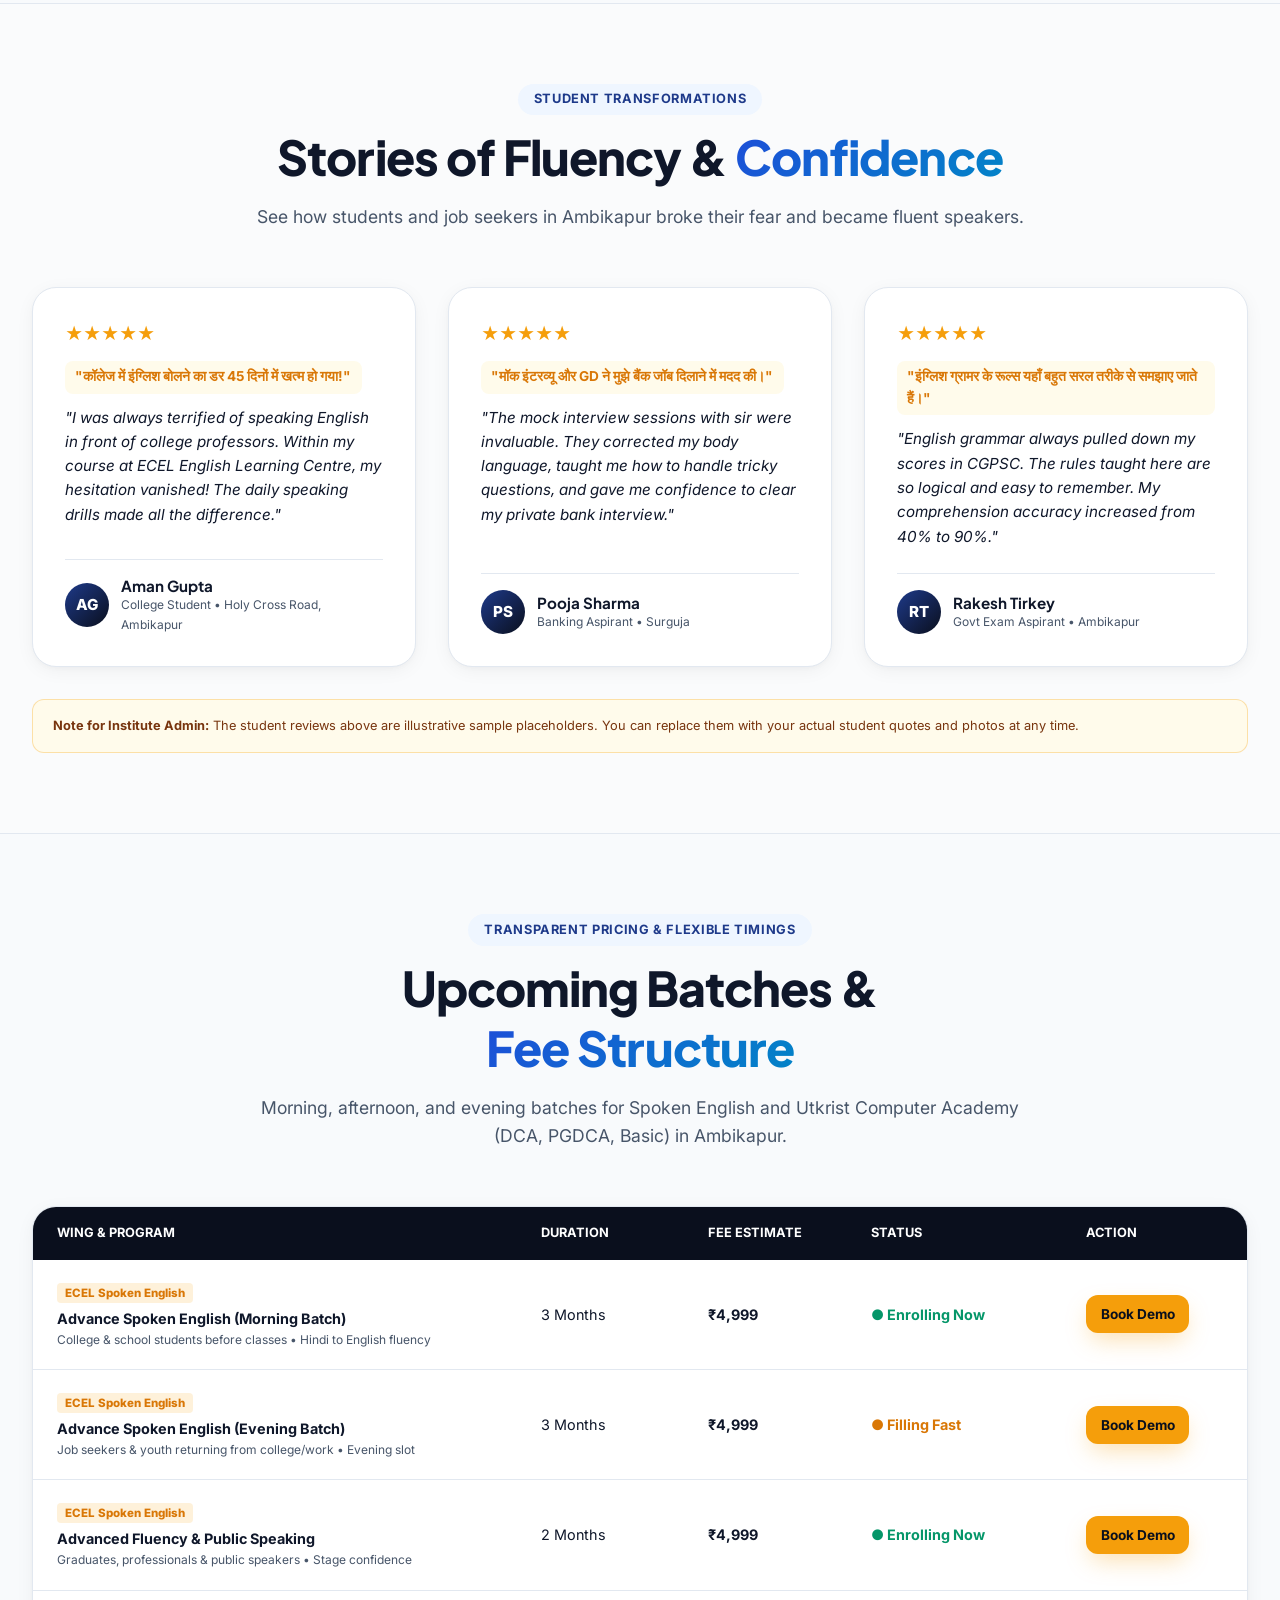
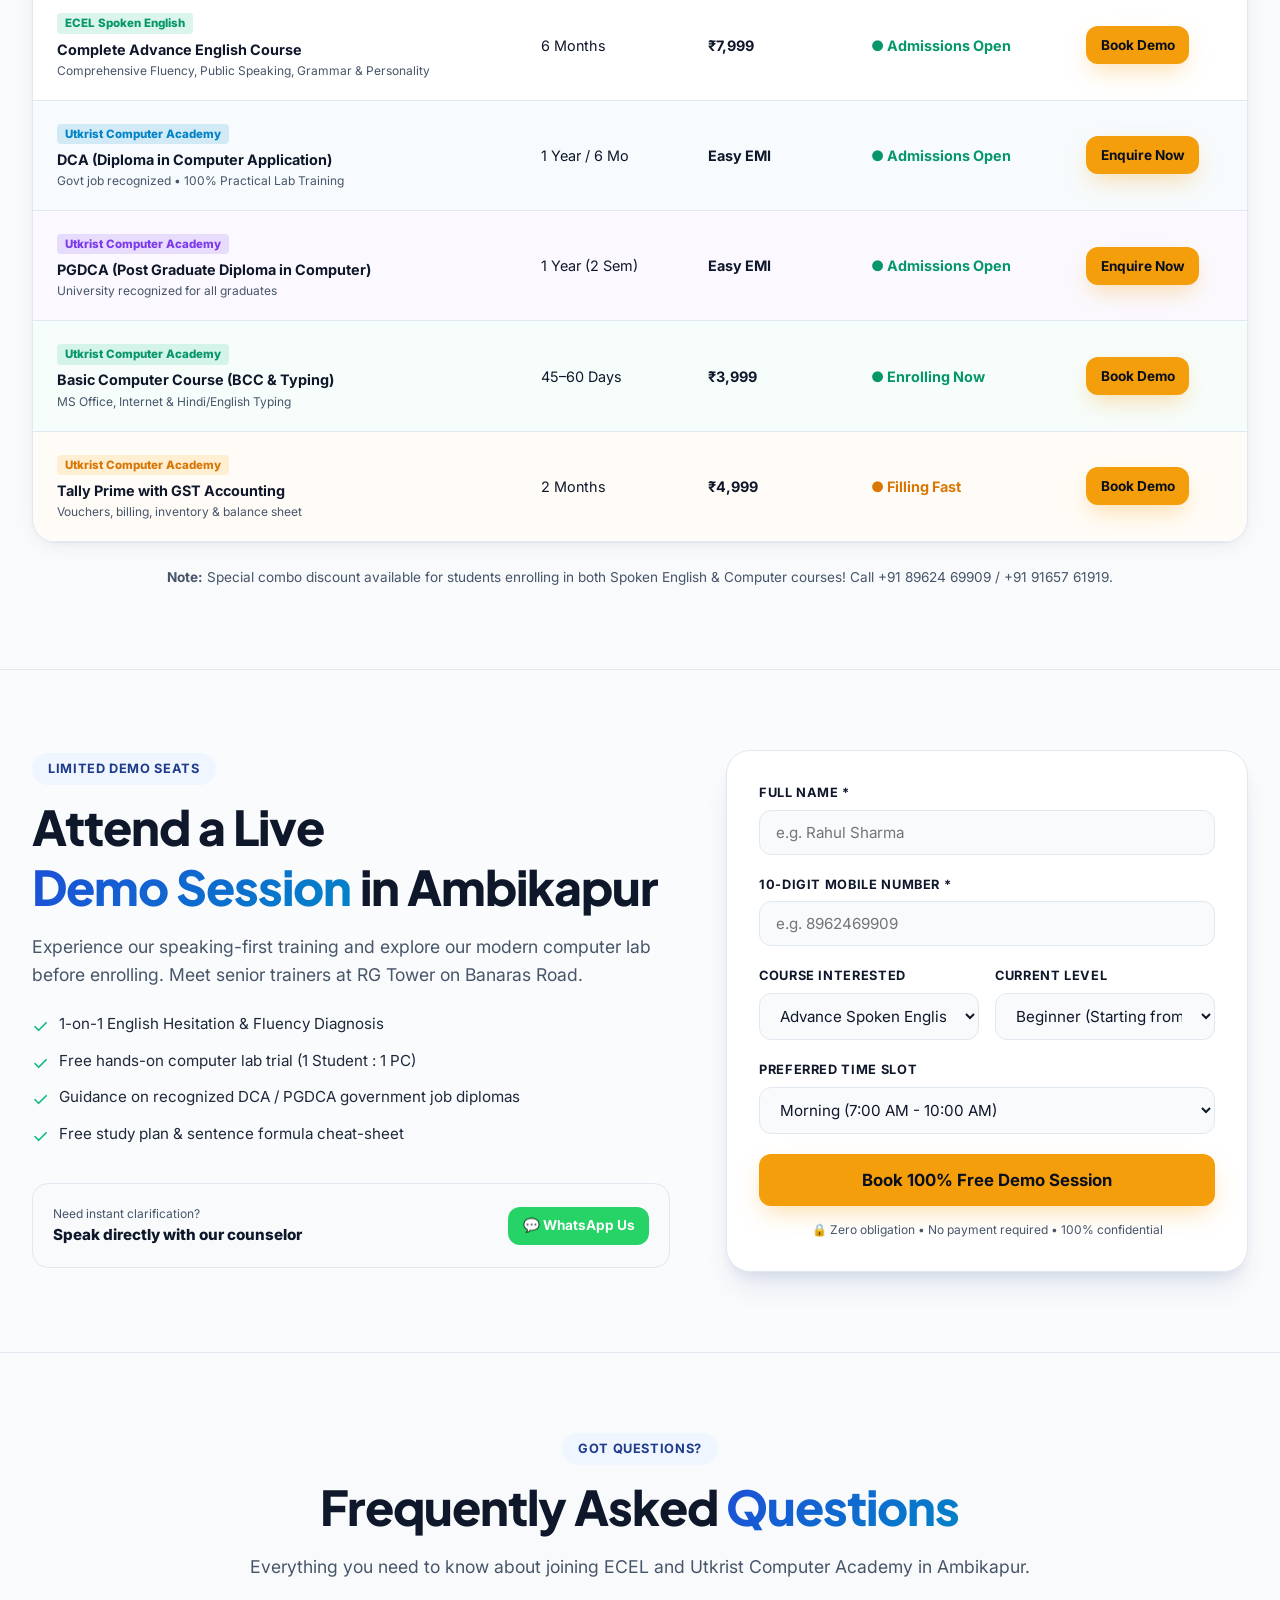
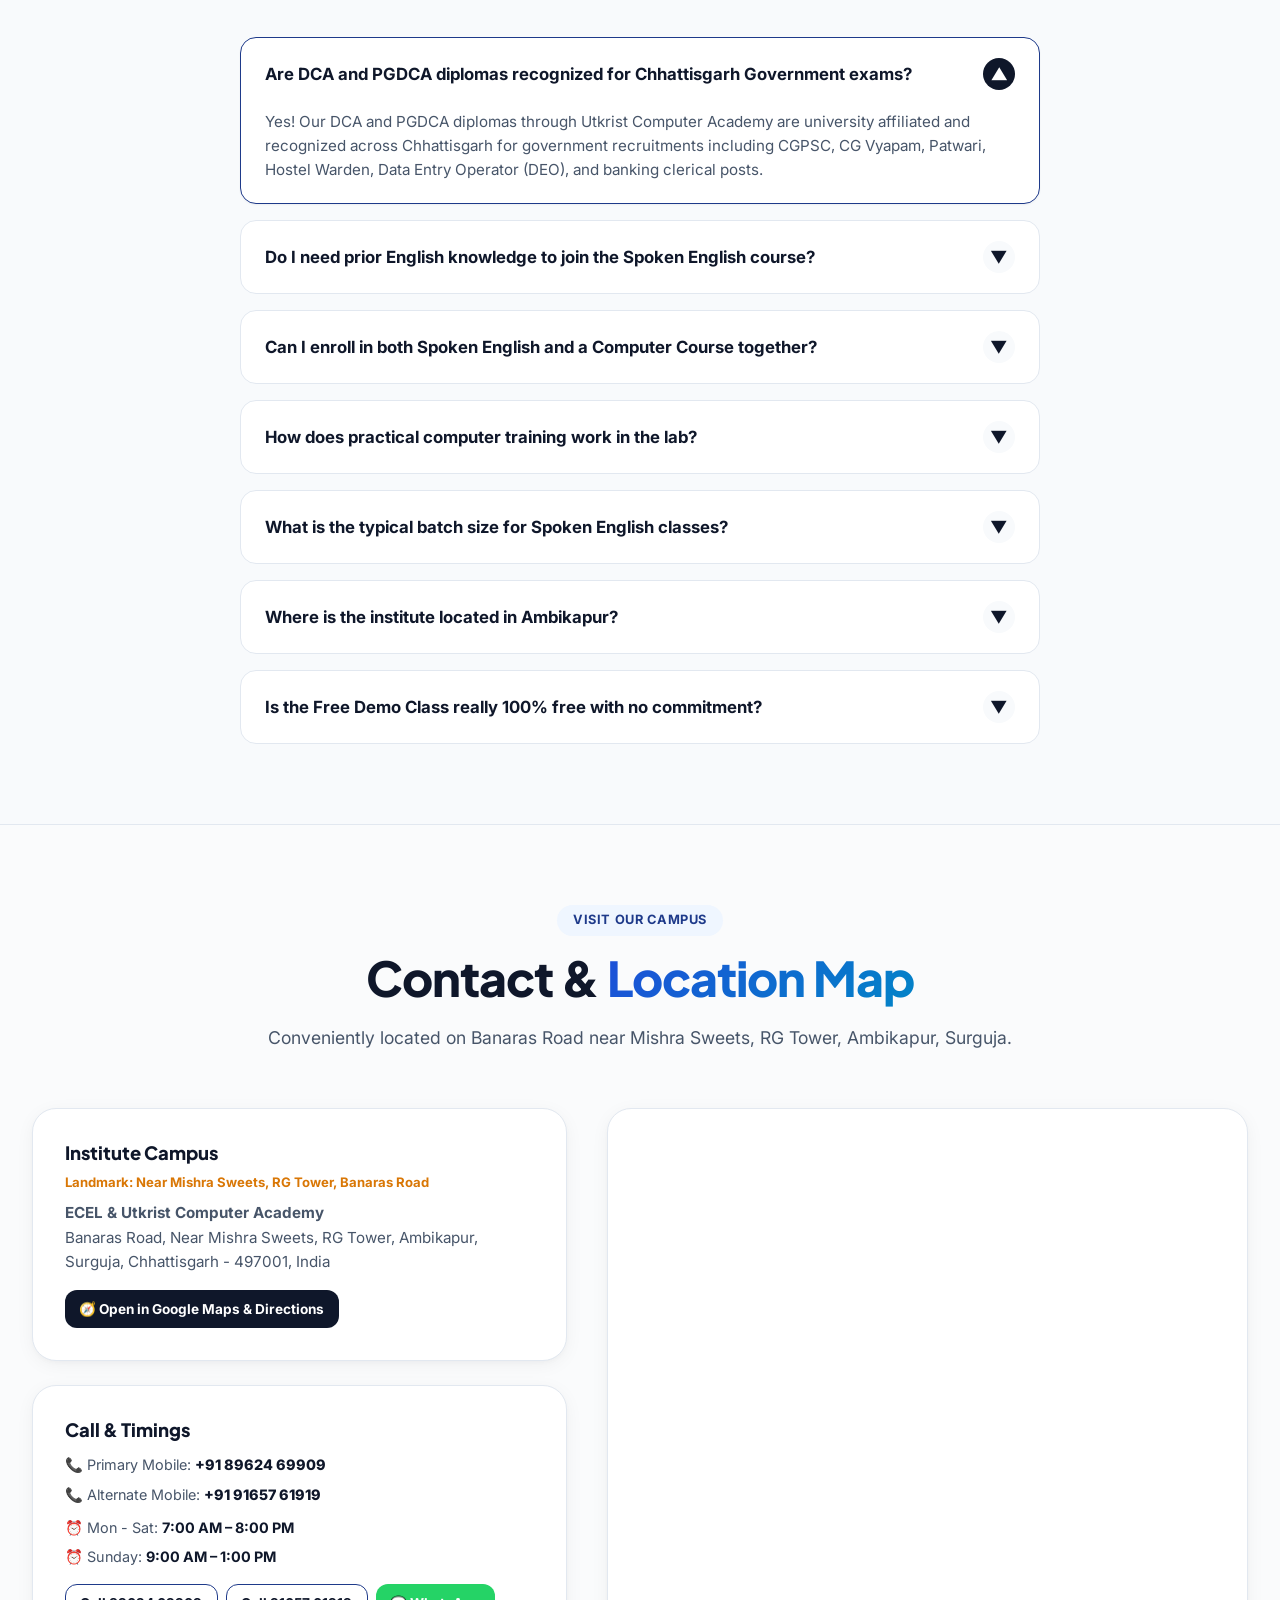
==== commit 76a142dc: "chore: increment stylesheet version to v15 for cache busting" ====
--- a/index.html
+++ b/index.html
@@ -79,7 +79,7 @@
   <link rel="apple-touch-icon" href="assets/logo_uca_ecel_badge.jpg" />
 
   <!-- Stylesheet -->
-  <link rel="stylesheet" href="css/style.css?v=14" />
+  <link rel="stylesheet" href="css/style.css?v=15" />
 
   <!-- Schema.org Comprehensive JSON-LD Structured Data for Local Ambikapur SEO -->
   <script type="application/ld+json">
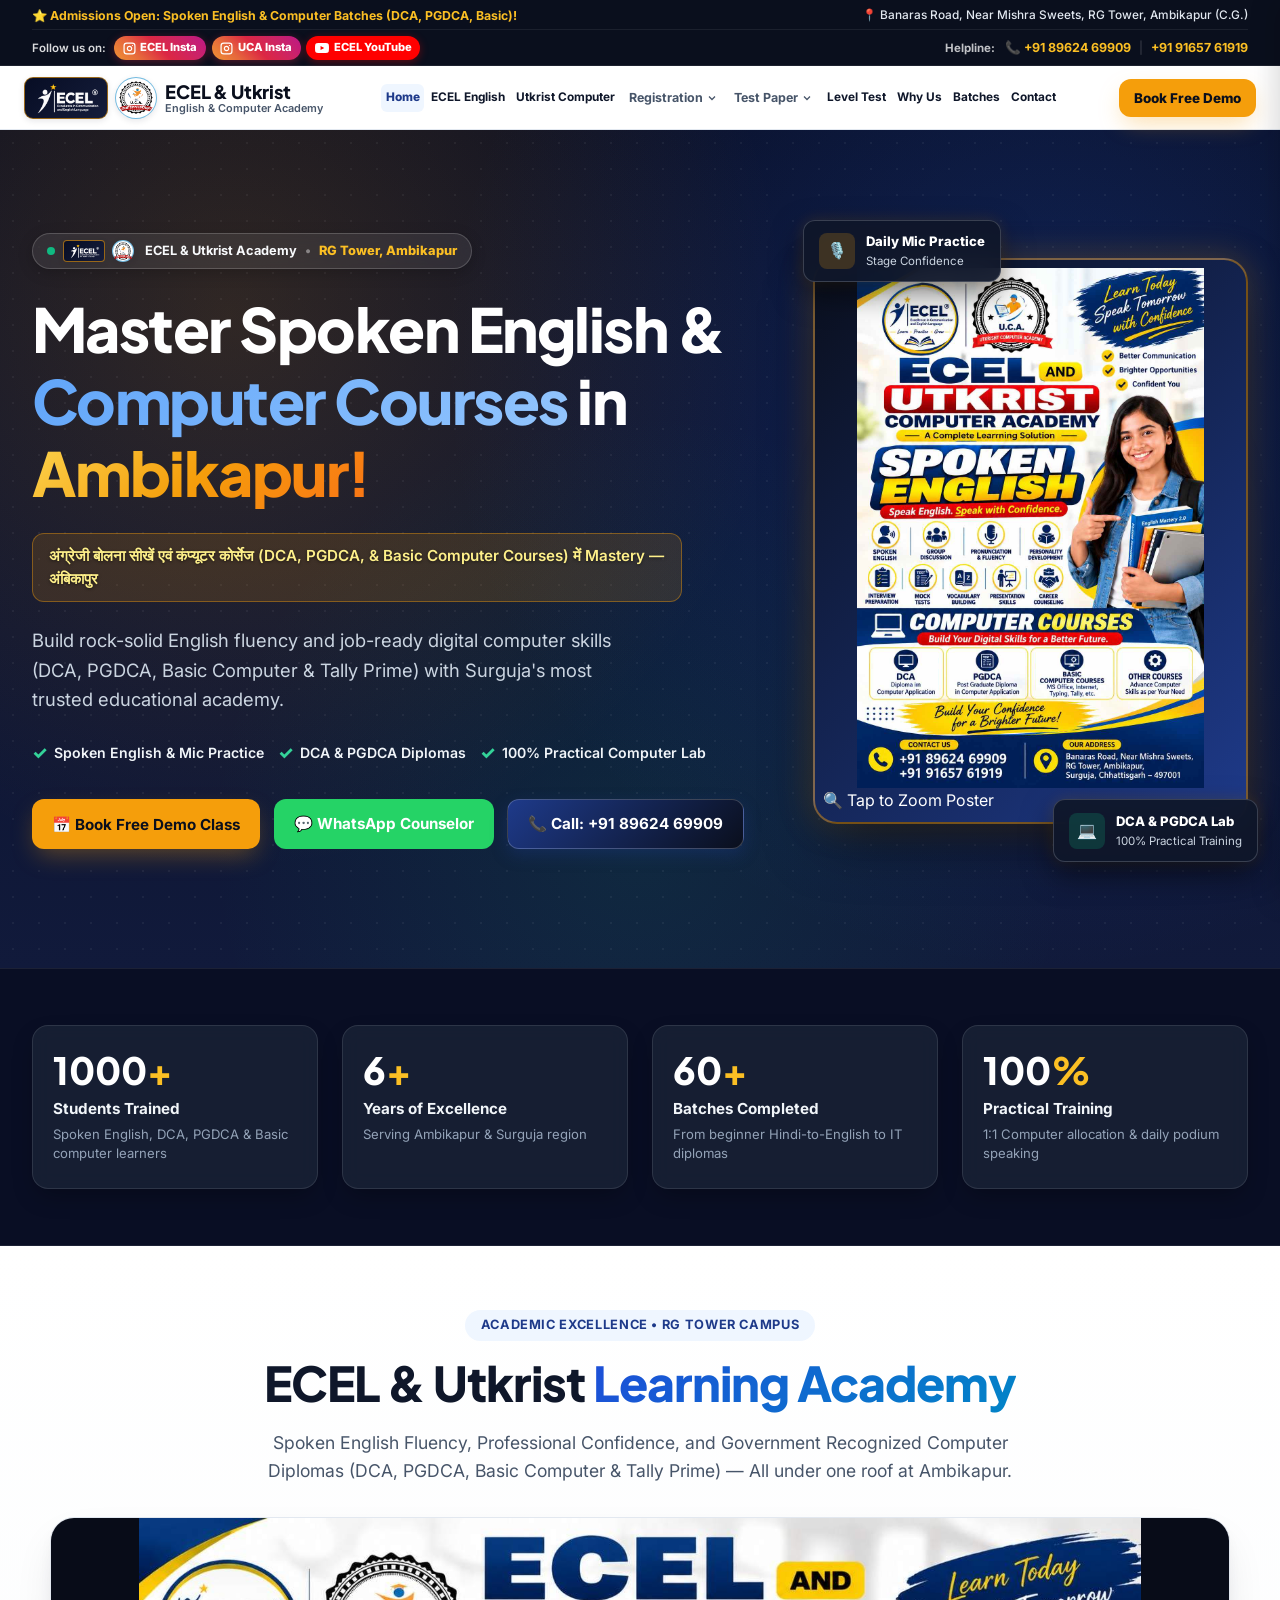
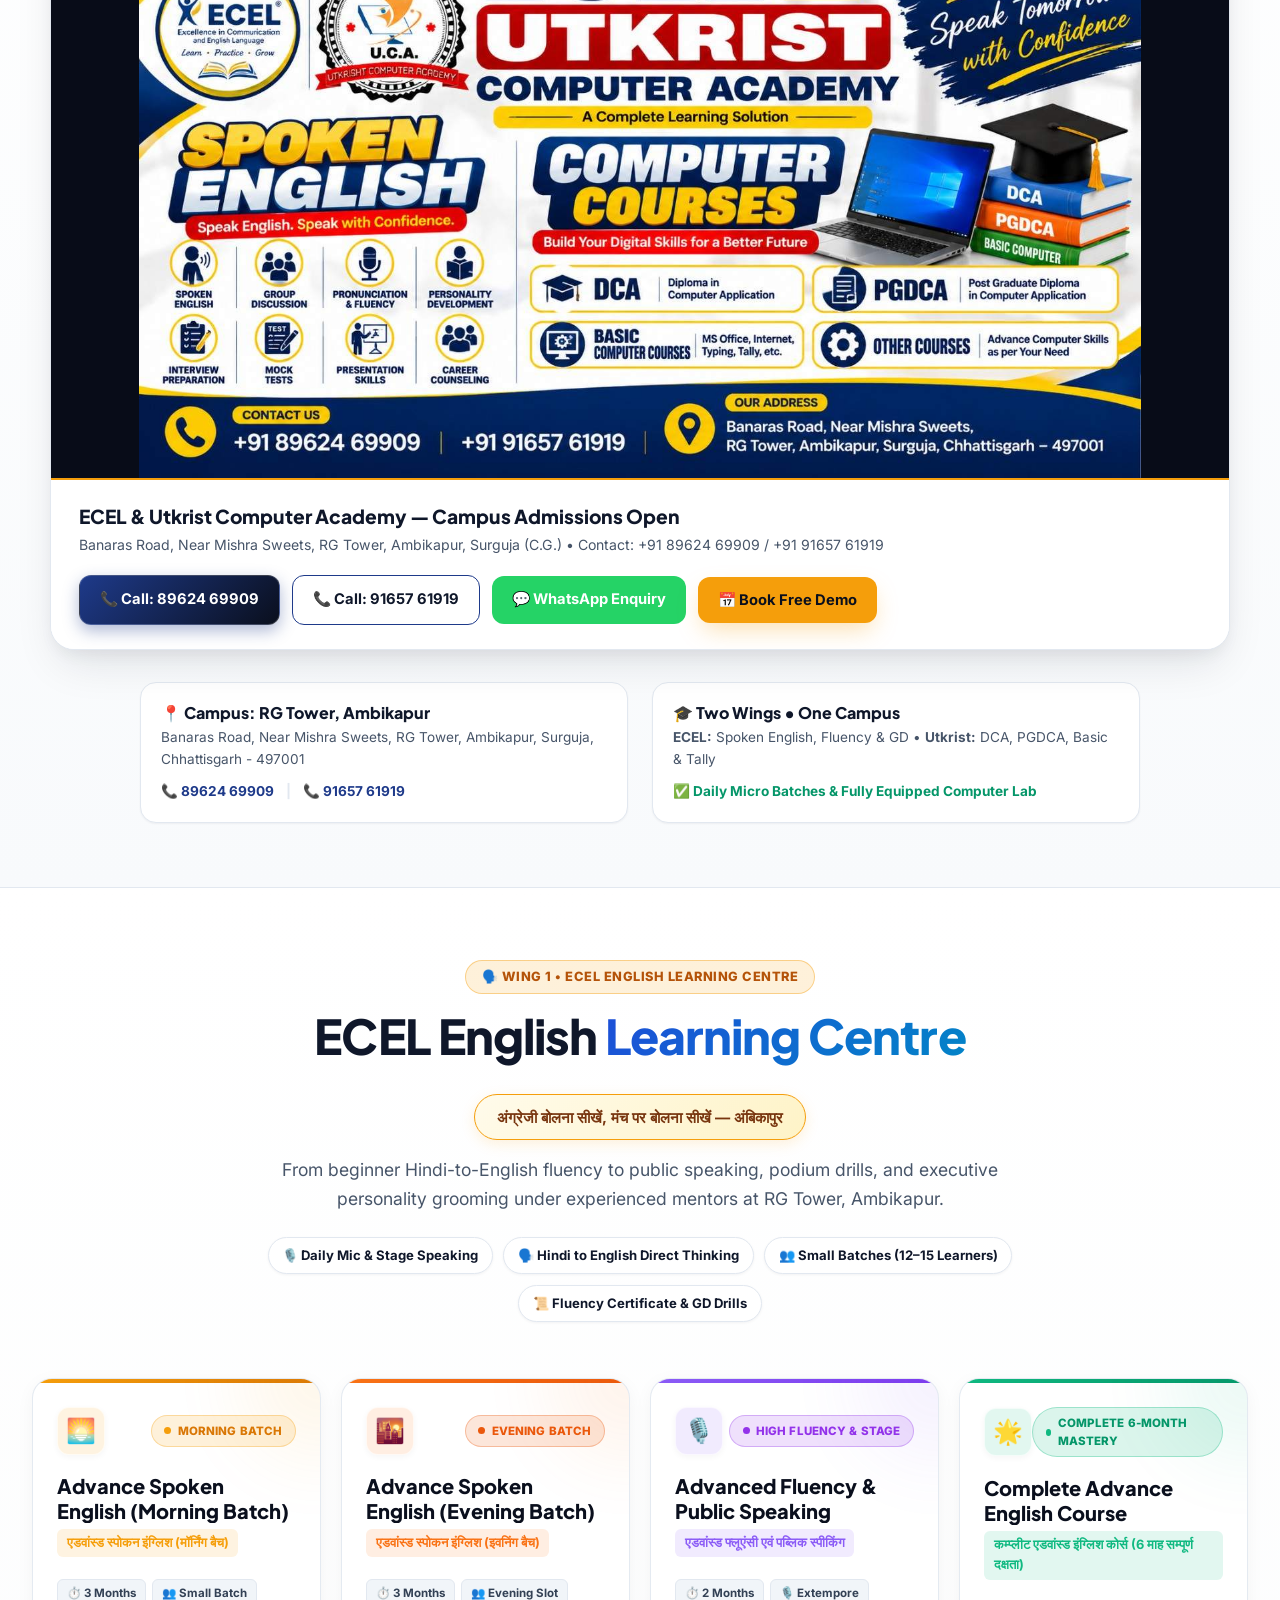
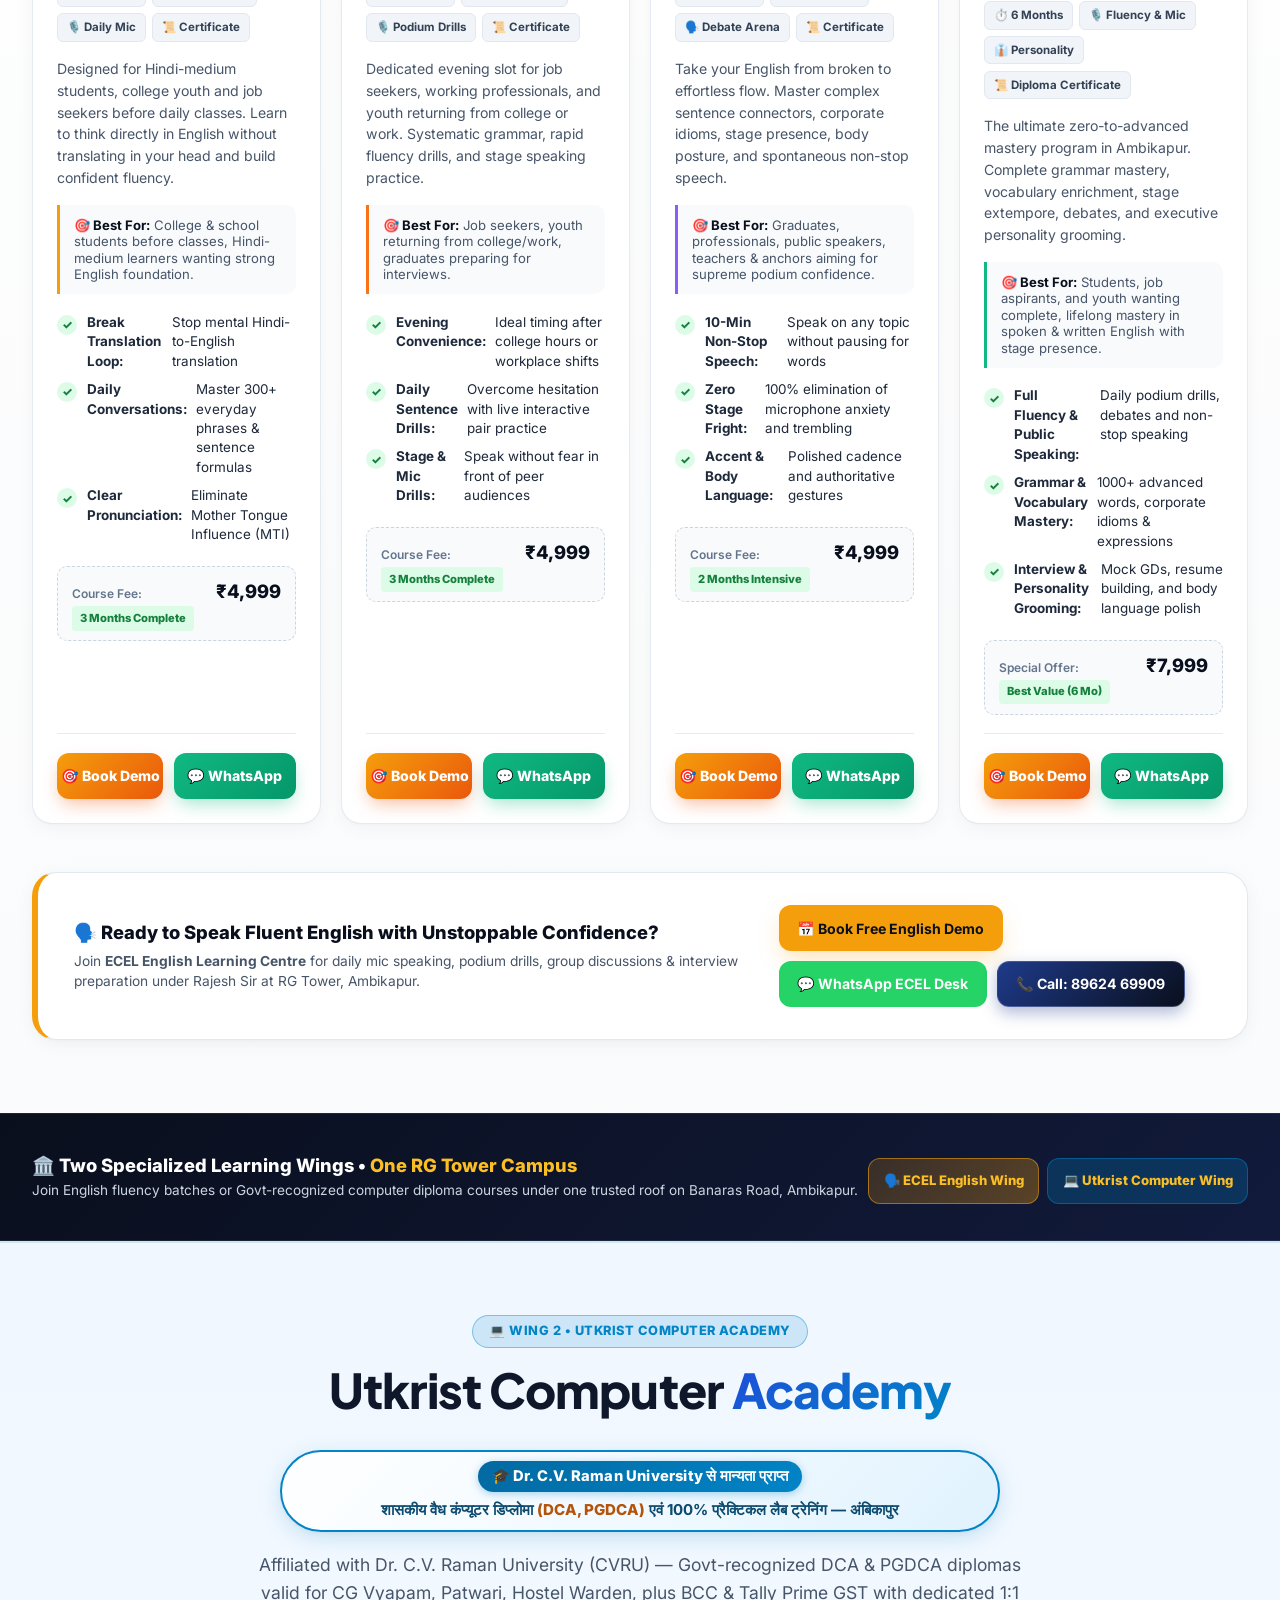
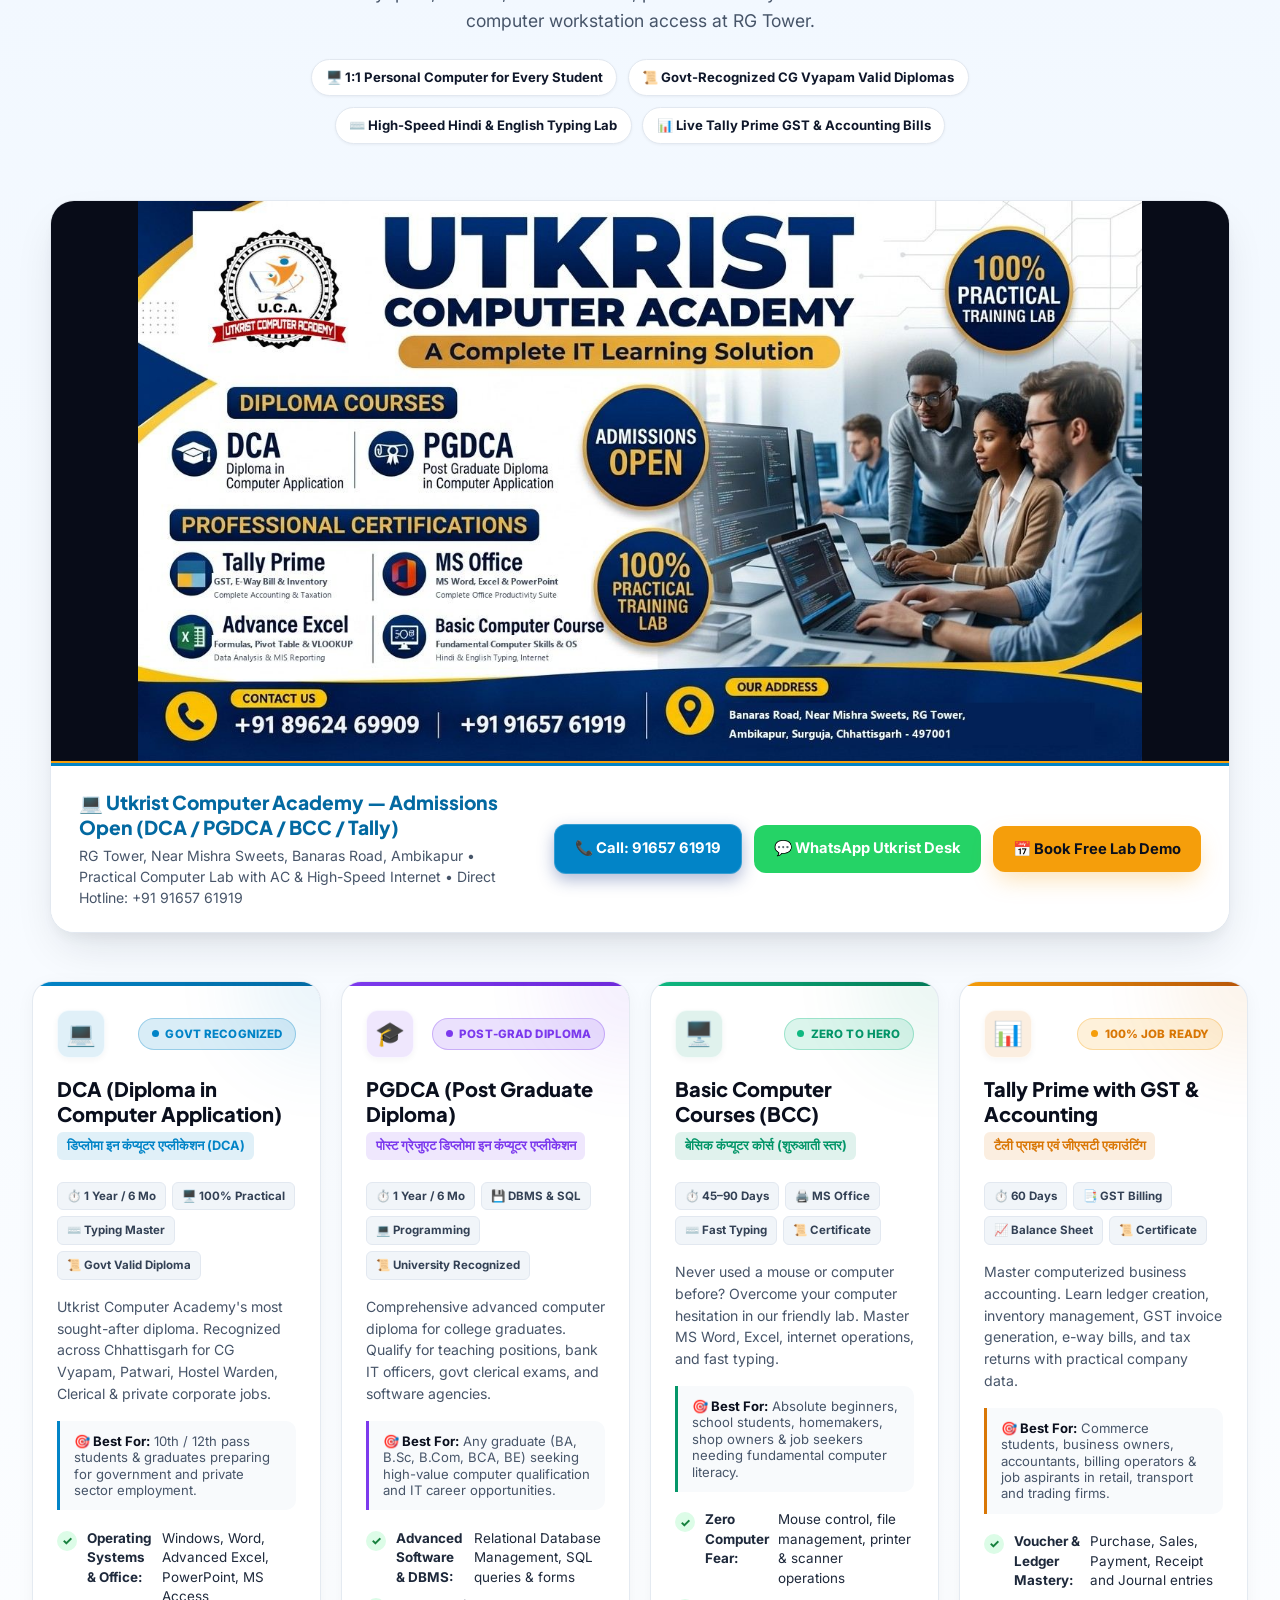
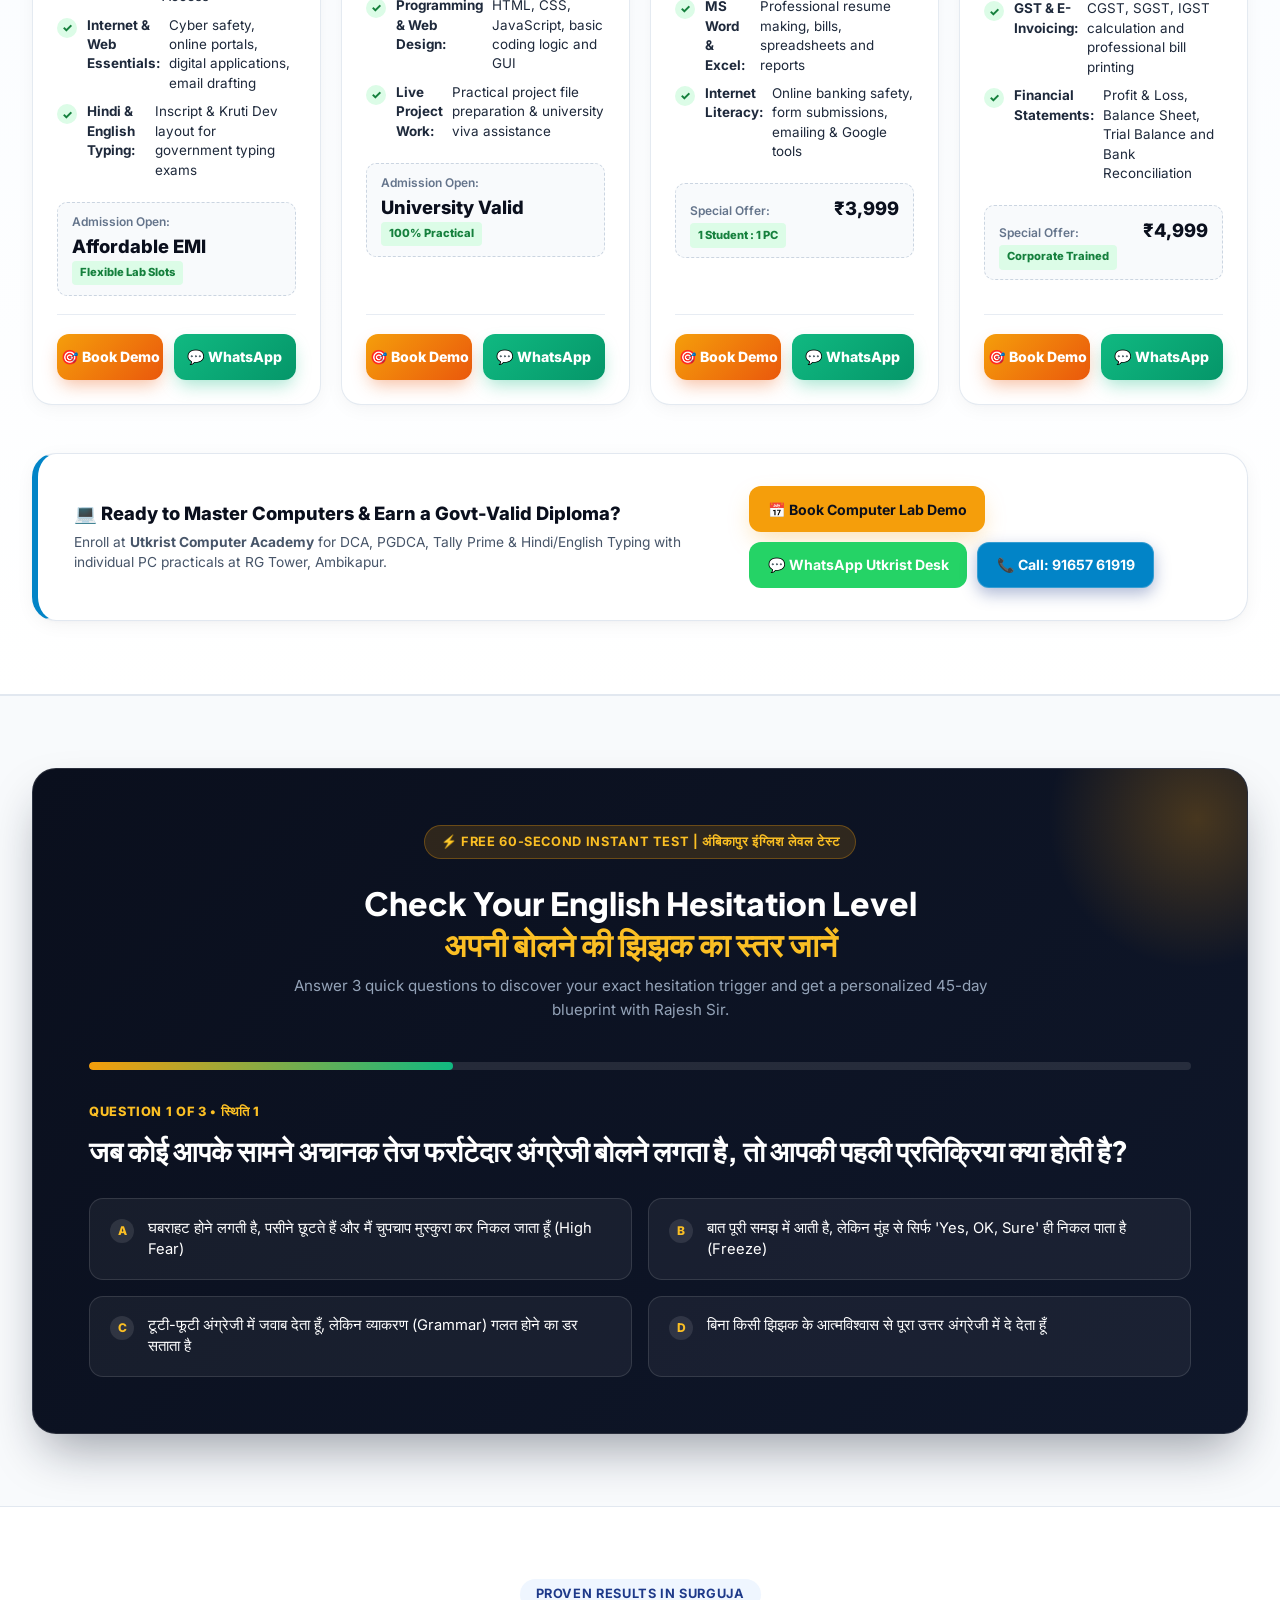
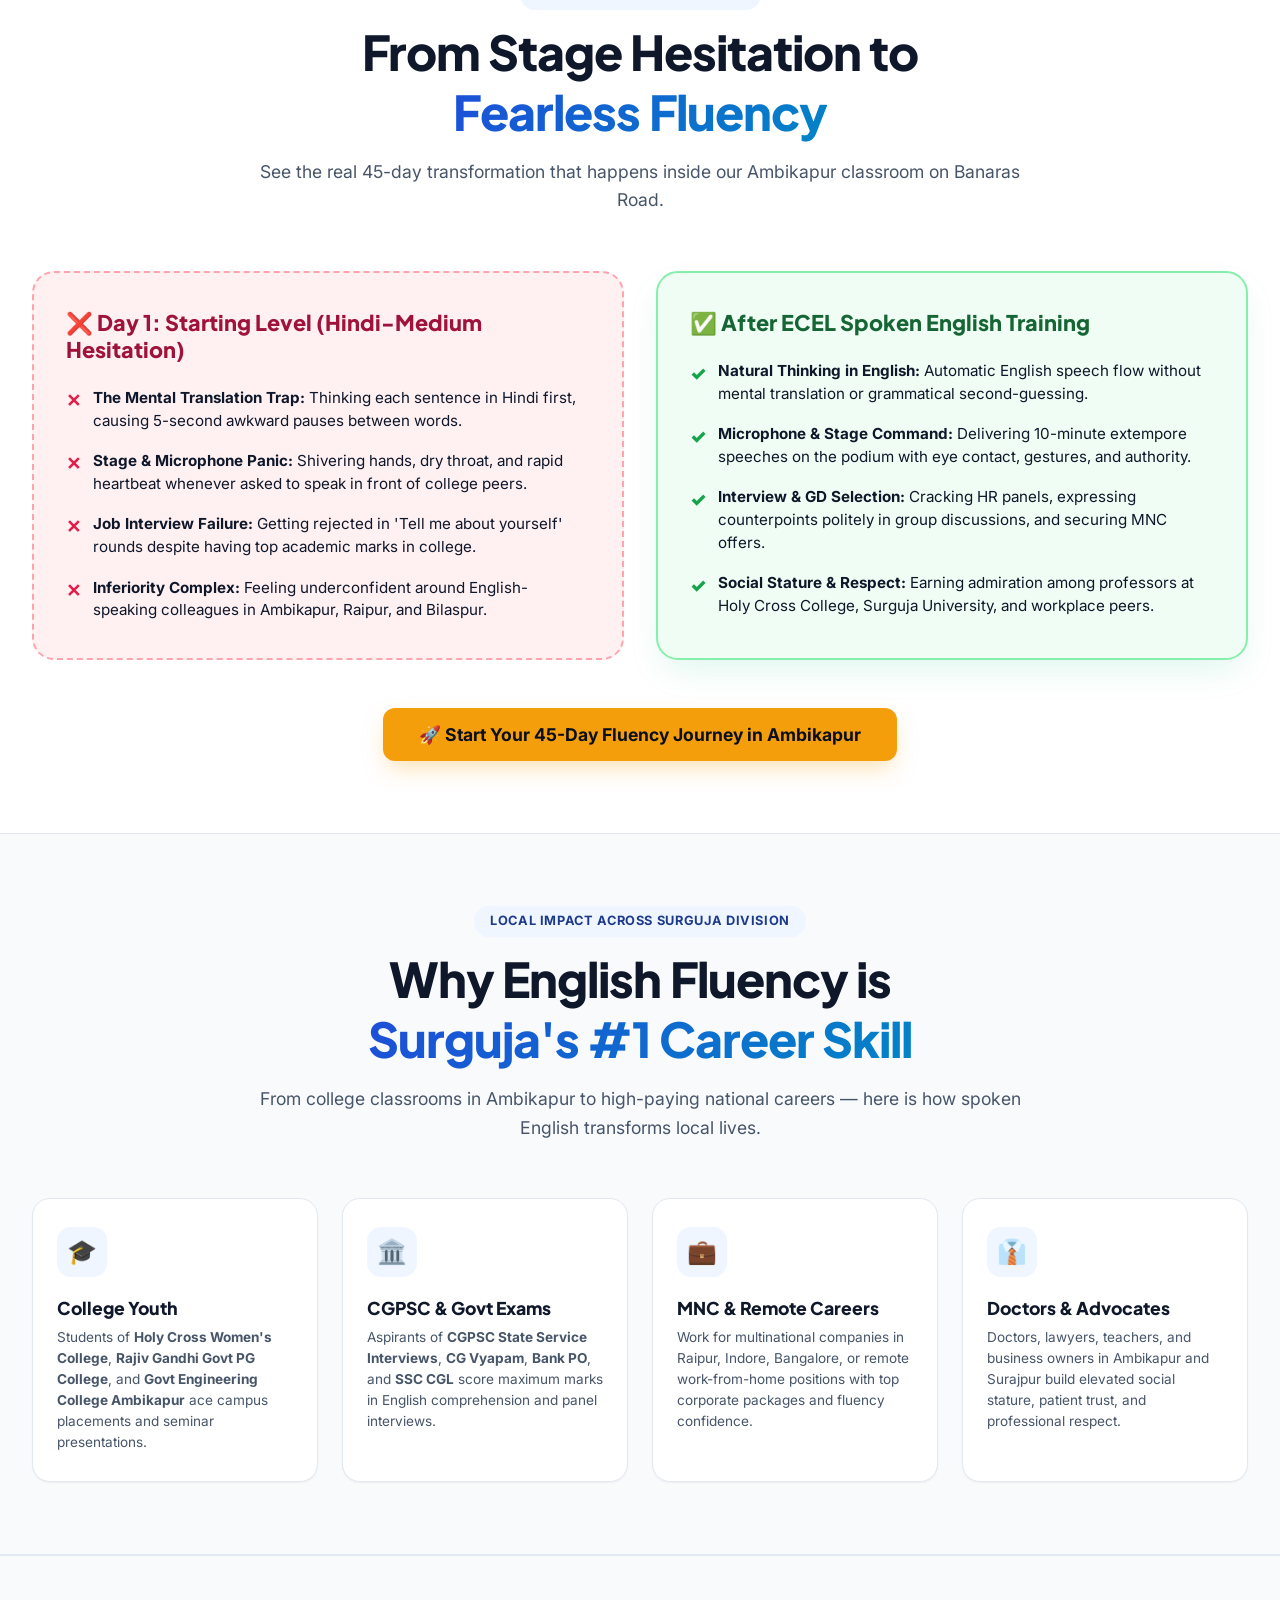
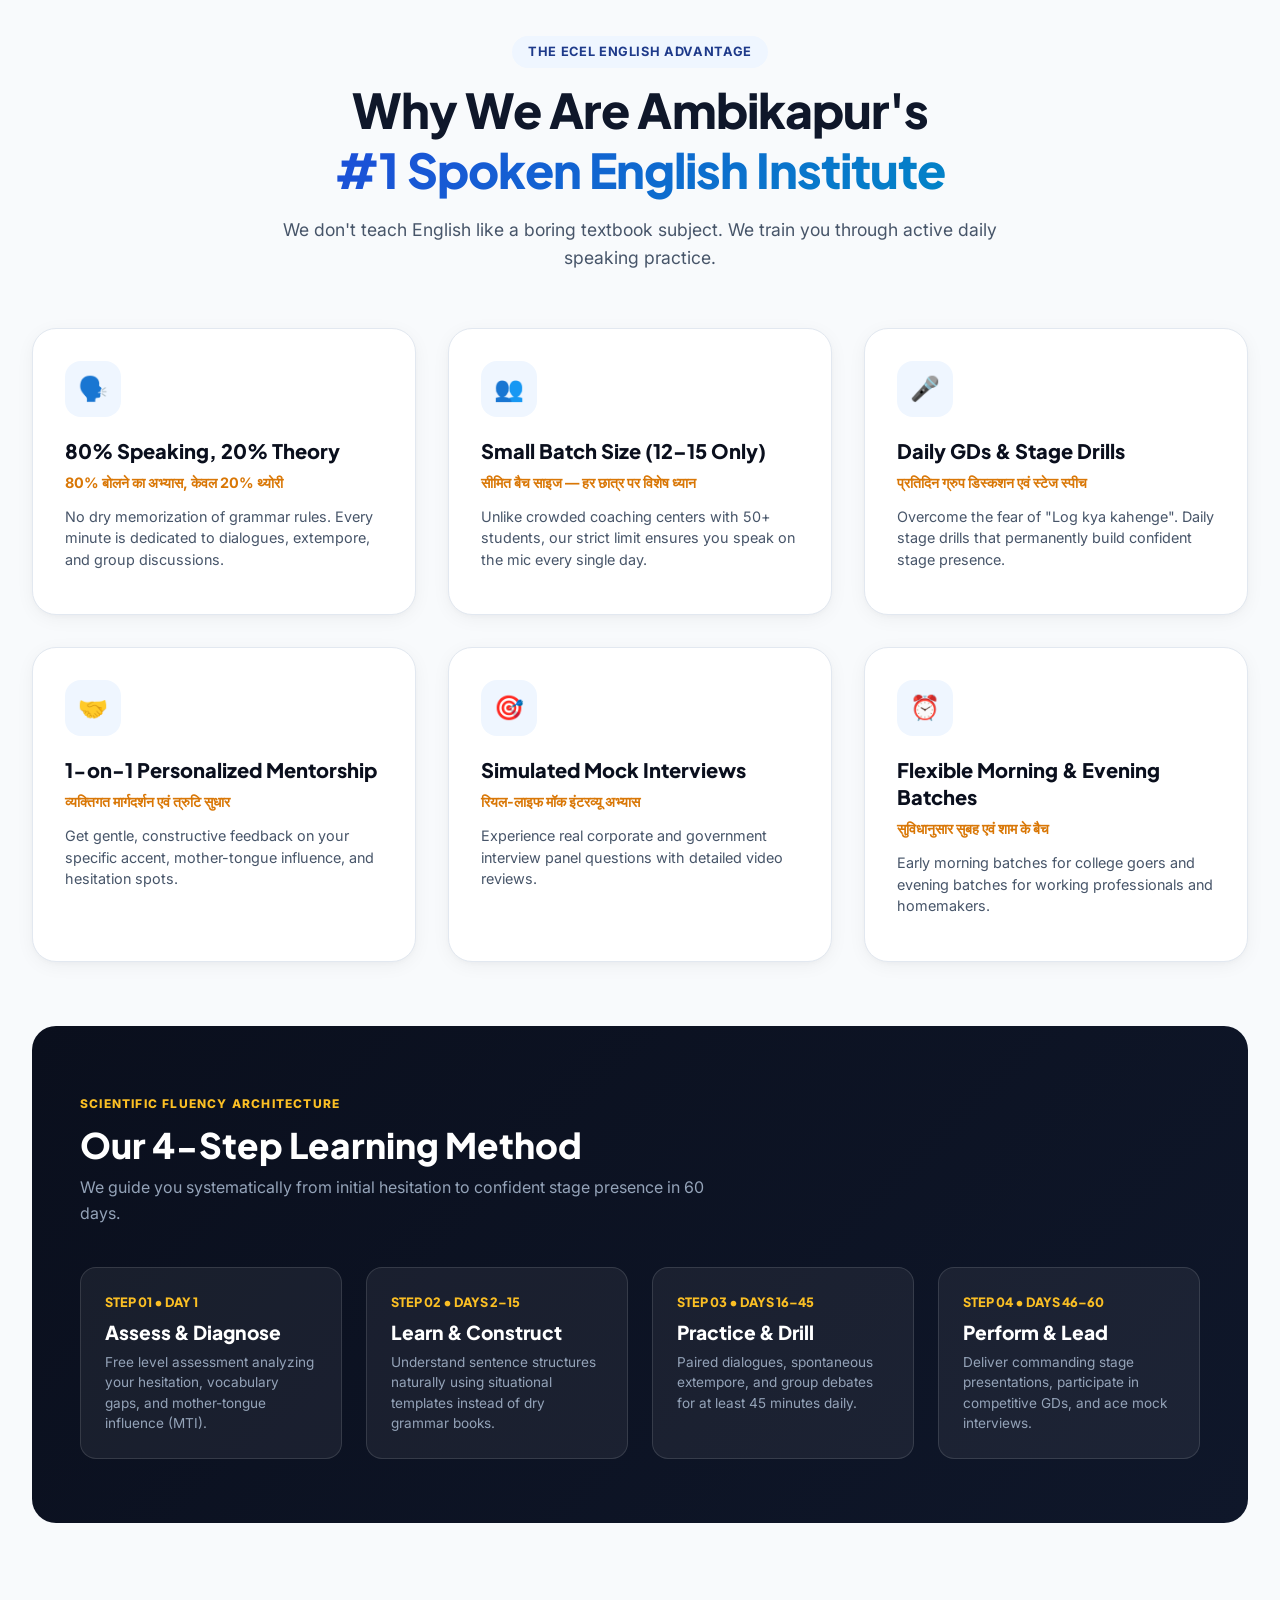
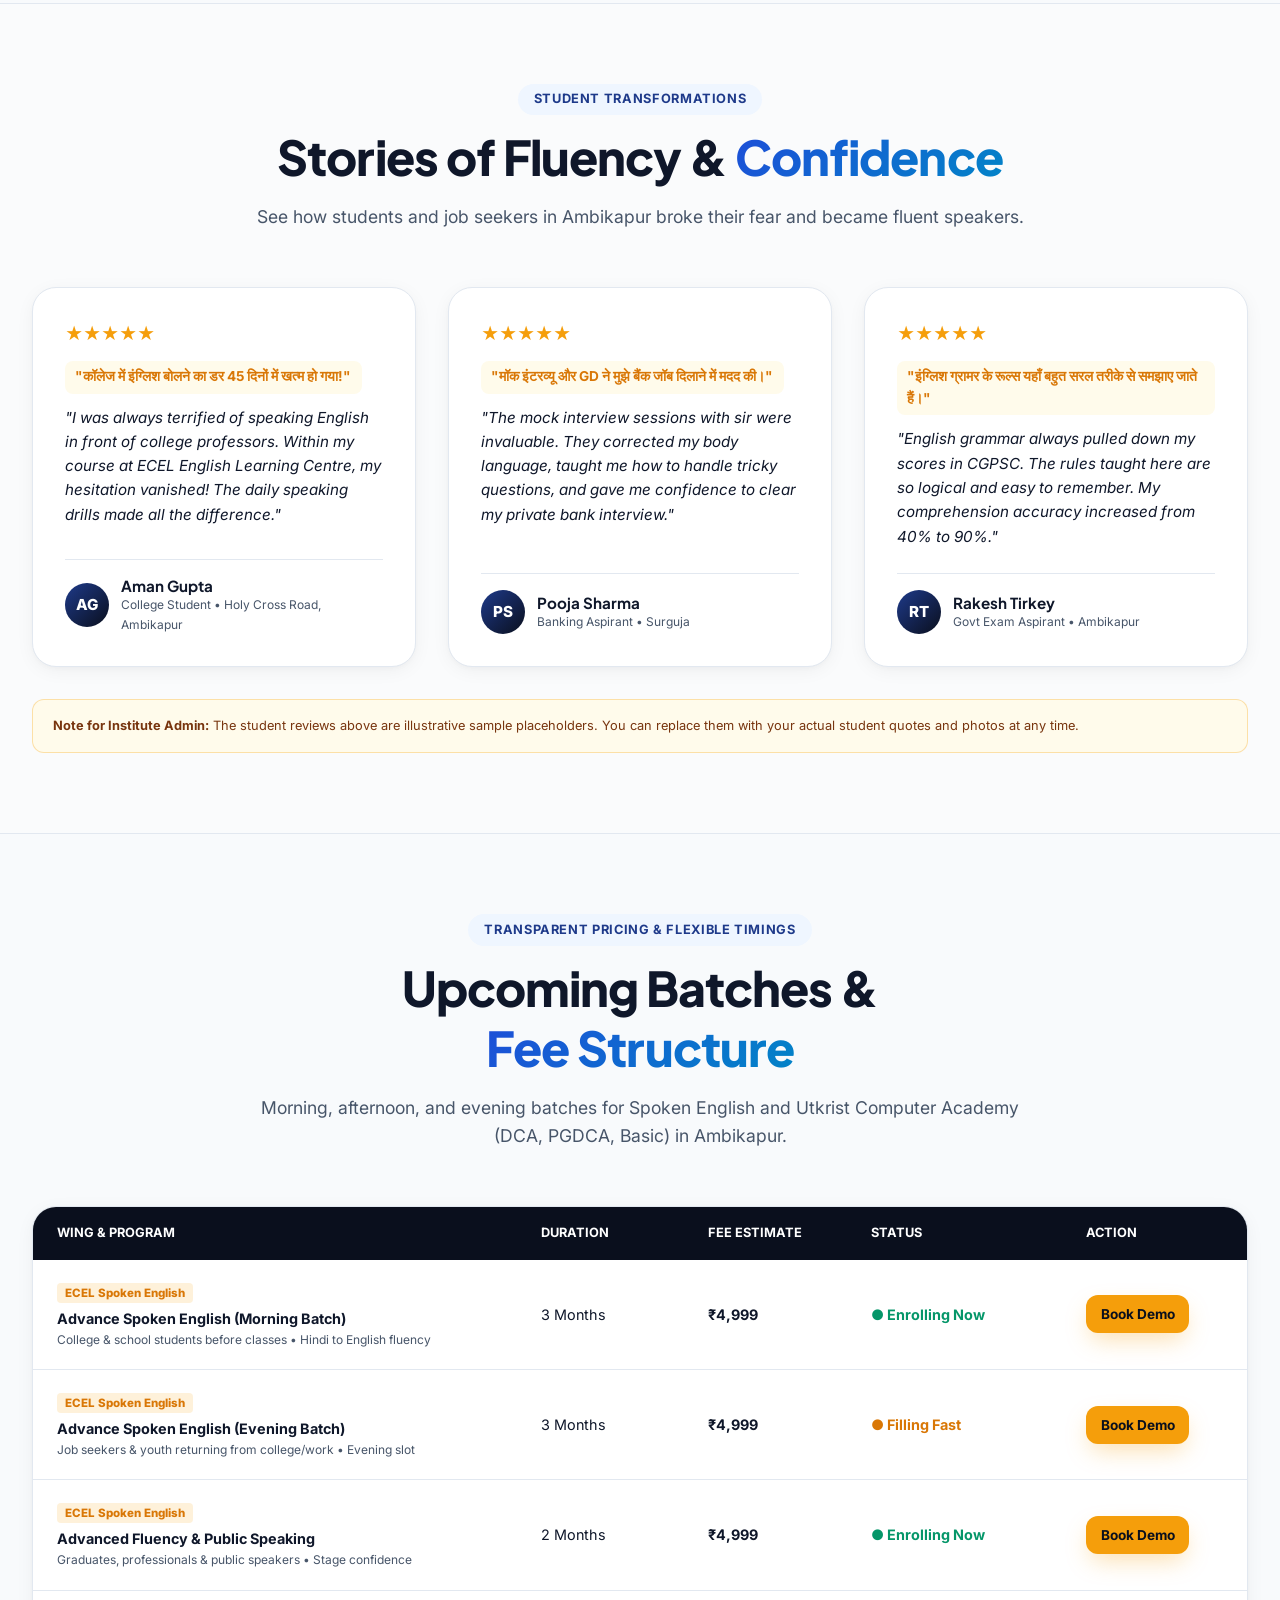
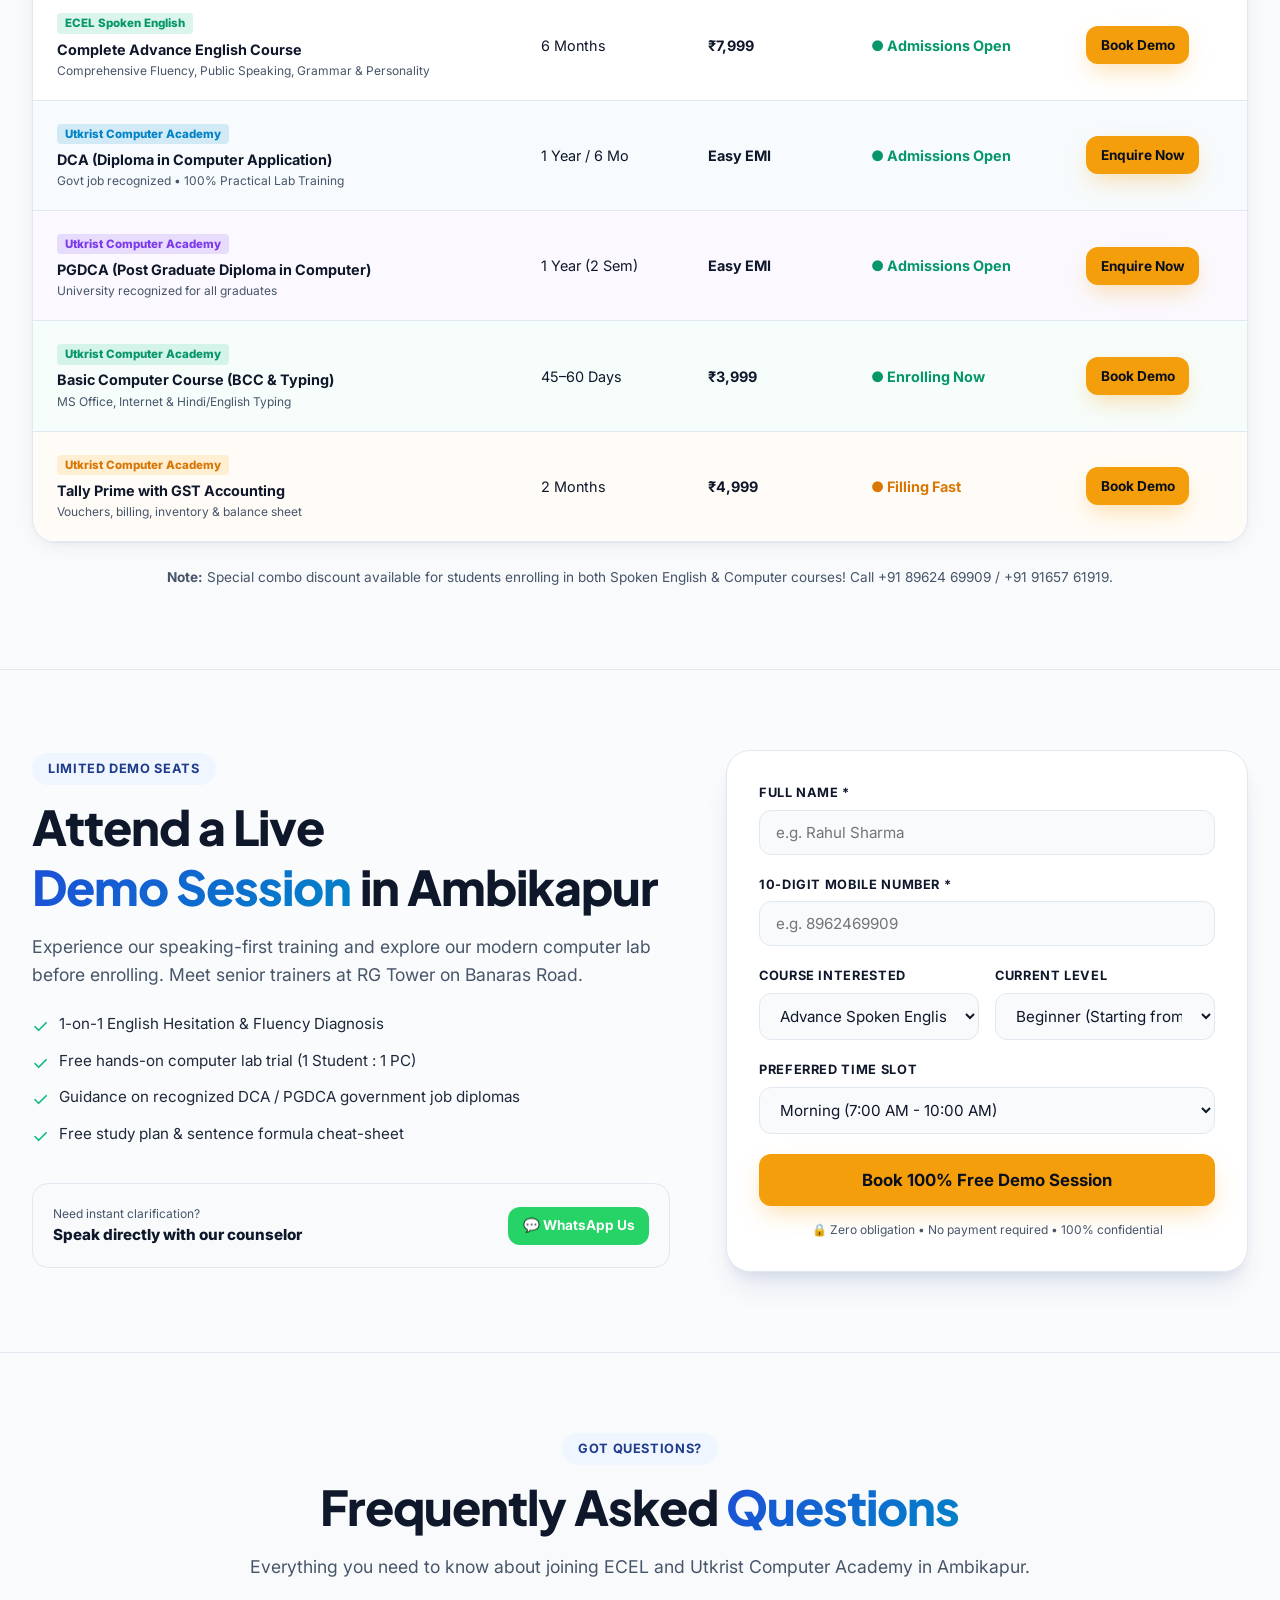
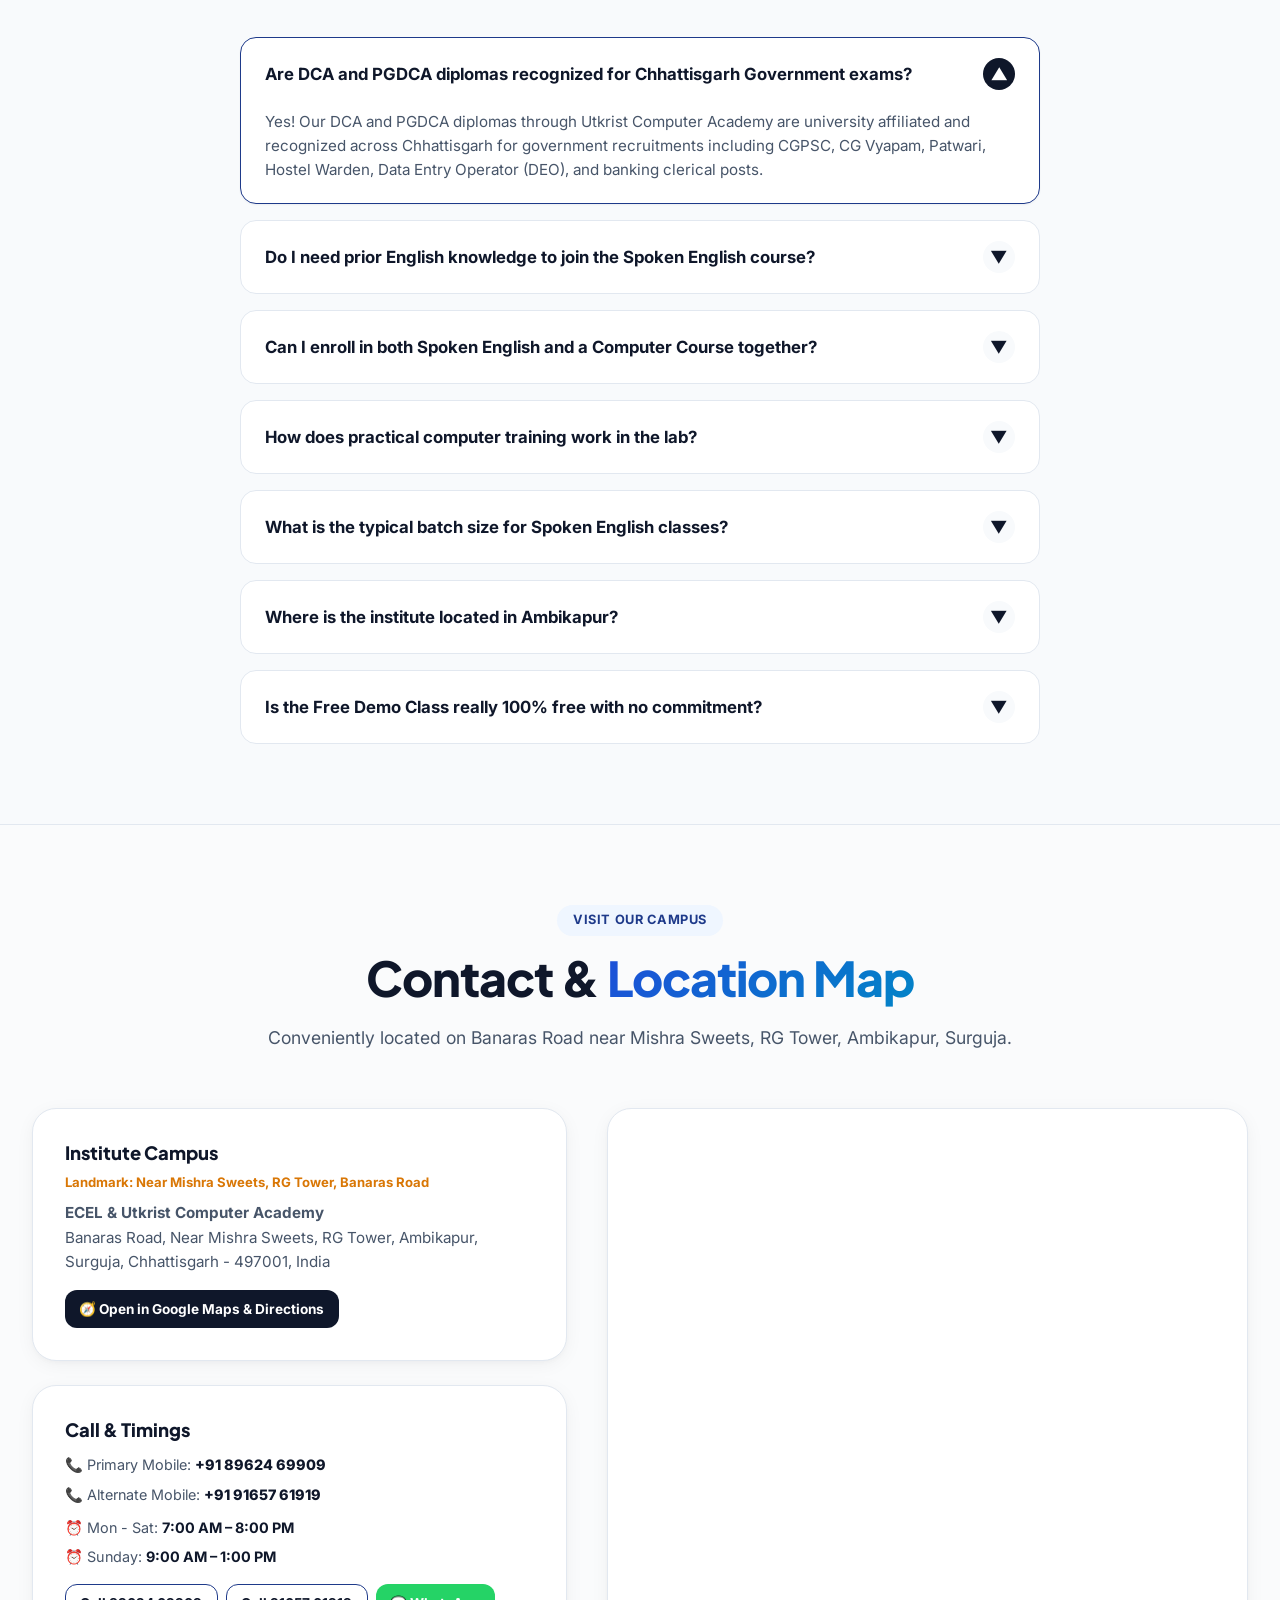
==== commit 89db1eda: "feat: add custom CSS design system, landing page HTML structure, and interactive JavaScript function" ====
--- a/index.html
+++ b/index.html
@@ -335,6 +335,23 @@
             </div>
           </li>
 
+          <!-- Test Paper Menu with Sub-Menu (Test Link) placed after Registration -->
+          <li class="nav-item-dropdown" id="desktopTestPaperDropdown">
+            <button type="button" class="dropdown-toggle-btn" id="testPaperDropdownBtn" aria-haspopup="true" aria-expanded="false" aria-label="Test Paper Options">
+              <span>Test Paper</span>
+              <svg class="dropdown-chevron-icon" width="12" height="12" viewBox="0 0 24 24" fill="none" stroke="currentColor" stroke-width="2.5"><polyline points="6 9 12 15 18 9"></polyline></svg>
+            </button>
+            <div class="nav-dropdown-menu" role="menu" aria-labelledby="testPaperDropdownBtn">
+              <a href="https://testmoz.com/q/15019174" target="_blank" rel="noopener noreferrer" class="dropdown-menu-item" role="menuitem">
+                <span class="dropdown-item-badge test-badge">ONLINE</span>
+                <div class="dropdown-item-info">
+                  <span class="dropdown-item-name">Test Link ↗</span>
+                  <span class="dropdown-item-sub">Online Test Paper (Testmoz)</span>
+                </div>
+              </a>
+            </div>
+          </li>
+
           <li><a href="#hesitation-test" class="nav-link">Level Test</a></li>
           <li><a href="#why-us" class="nav-link">Why Us</a></li>
           <li><a href="#batches-fees" class="nav-link">Batches</a></li>
@@ -420,6 +437,26 @@
               <div class="subnav-text">
                 <span class="subnav-title">UCA Registration Form ↗</span>
                 <span class="subnav-desc">DCA, PGDCA, Basic &amp; Tally</span>
+              </div>
+            </a>
+          </div>
+        </li>
+
+        <!-- Test Paper Accordion with Sub-Menu (Test Link) for Mobile placed after Registration -->
+        <li class="mobile-nav-dropdown-item">
+          <button type="button" class="mobile-dropdown-btn" id="mobileTestPaperBtn" aria-expanded="true">
+            <span style="display: flex; align-items: center; gap: 0.5rem;">
+              <span>📋</span>
+              <strong>Test Paper</strong>
+            </span>
+            <svg class="mobile-arrow-icon" width="14" height="14" viewBox="0 0 24 24" fill="none" stroke="currentColor" stroke-width="2.5"><polyline points="6 9 12 15 18 9"></polyline></svg>
+          </button>
+          <div class="mobile-subnav-list open" id="mobileTestPaperSubmenu">
+            <a href="https://testmoz.com/q/15019174" target="_blank" rel="noopener noreferrer" class="mobile-subnav-link">
+              <span class="subnav-pill test-pill">ONLINE</span>
+              <div class="subnav-text">
+                <span class="subnav-title">Test Link ↗</span>
+                <span class="subnav-desc">Online Test Paper (Testmoz)</span>
               </div>
             </a>
           </div>
@@ -2249,6 +2286,7 @@
             <li><a href="#home">Home</a></li>
             <li><a href="#ecel-english">ECEL English Learning Centre</a></li>
             <li><a href="#computer-courses">Utkrist Computer Academy</a></li>
+            <li><a href="https://testmoz.com/q/15019174" target="_blank" rel="noopener noreferrer">Test Paper (Test Link) ↗</a></li>
             <li><a href="#hesitation-test">English Level Test</a></li>
             <li><a href="#batches-fees">Batches &amp; Fees</a></li>
             <li><a href="#faqs">FAQs</a></li>
--- a/css/style.css
+++ b/css/style.css
@@ -741,7 +741,7 @@
   display: flex;
   align-items: center;
   justify-content: center;
-  gap: 0.15rem;
+  gap: 0;
   list-style: none;
   margin: 0;
   padding: 0;
@@ -751,15 +751,15 @@
 
 @media (min-width: 1280px) {
   .nav-links {
-    gap: 0.3rem;
+    gap: 0.1rem;
   }
 }
 
 .nav-link {
   display: inline-flex;
   align-items: center;
-  padding: 0.35rem 0.45rem;
-  font-size: 0.8rem;
+  padding: 0.3rem 0.3rem;
+  font-size: 0.74rem;
   font-weight: 700;
   color: var(--color-navy-900);
   border-radius: 6px;
@@ -770,8 +770,8 @@
 
 @media (min-width: 1360px) {
   .nav-link {
-    padding: 0.38rem 0.6rem;
-    font-size: 0.83rem;
+    padding: 0.35rem 0.45rem;
+    font-size: 0.78rem;
   }
 }
 
@@ -796,9 +796,9 @@
 .dropdown-toggle-btn {
   display: inline-flex;
   align-items: center;
-  gap: 0.3rem;
-  padding: 0.35rem 0.5rem;
-  font-size: 0.8rem;
+  gap: 0.2rem;
+  padding: 0.3rem 0.35rem;
+  font-size: 0.74rem;
   font-family: inherit;
   font-weight: 700;
   color: var(--color-text-muted);
@@ -812,8 +812,8 @@
 
 @media (min-width: 1240px) {
   .dropdown-toggle-btn {
-    padding: 0.4rem 0.65rem;
-    font-size: 0.84rem;
+    padding: 0.35rem 0.45rem;
+    font-size: 0.78rem;
   }
 }
 
@@ -904,6 +904,12 @@
   border: 1px solid rgba(2, 132, 199, 0.3);
 }
 
+.test-badge {
+  background: rgba(16, 185, 129, 0.15);
+  color: #059669;
+  border: 1px solid rgba(16, 185, 129, 0.3);
+}
+
 .dropdown-item-info {
   display: flex;
   flex-direction: column;
@@ -1208,6 +1214,11 @@
 .uca-pill {
   background: rgba(2, 132, 199, 0.2);
   color: #0284c7;
+}
+
+.test-pill {
+  background: rgba(16, 185, 129, 0.2);
+  color: #059669;
 }
 
 .subnav-text {
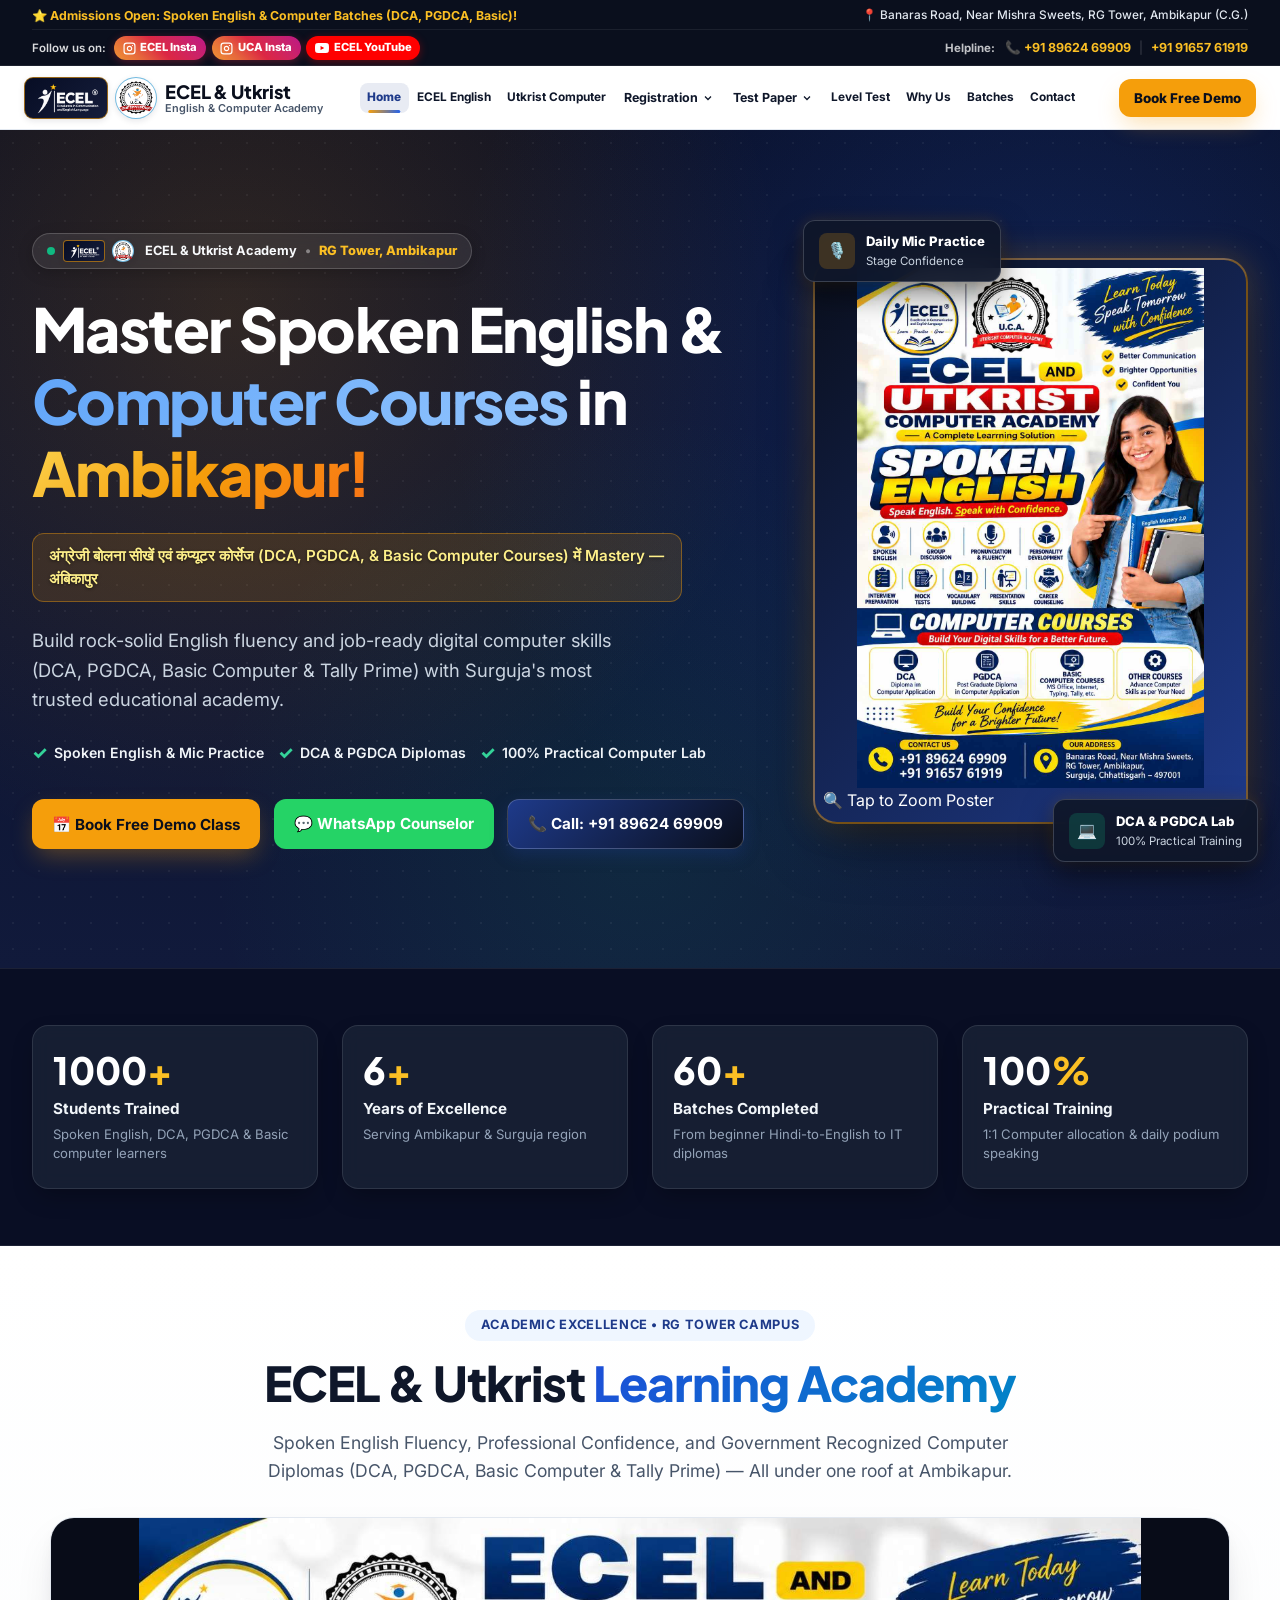
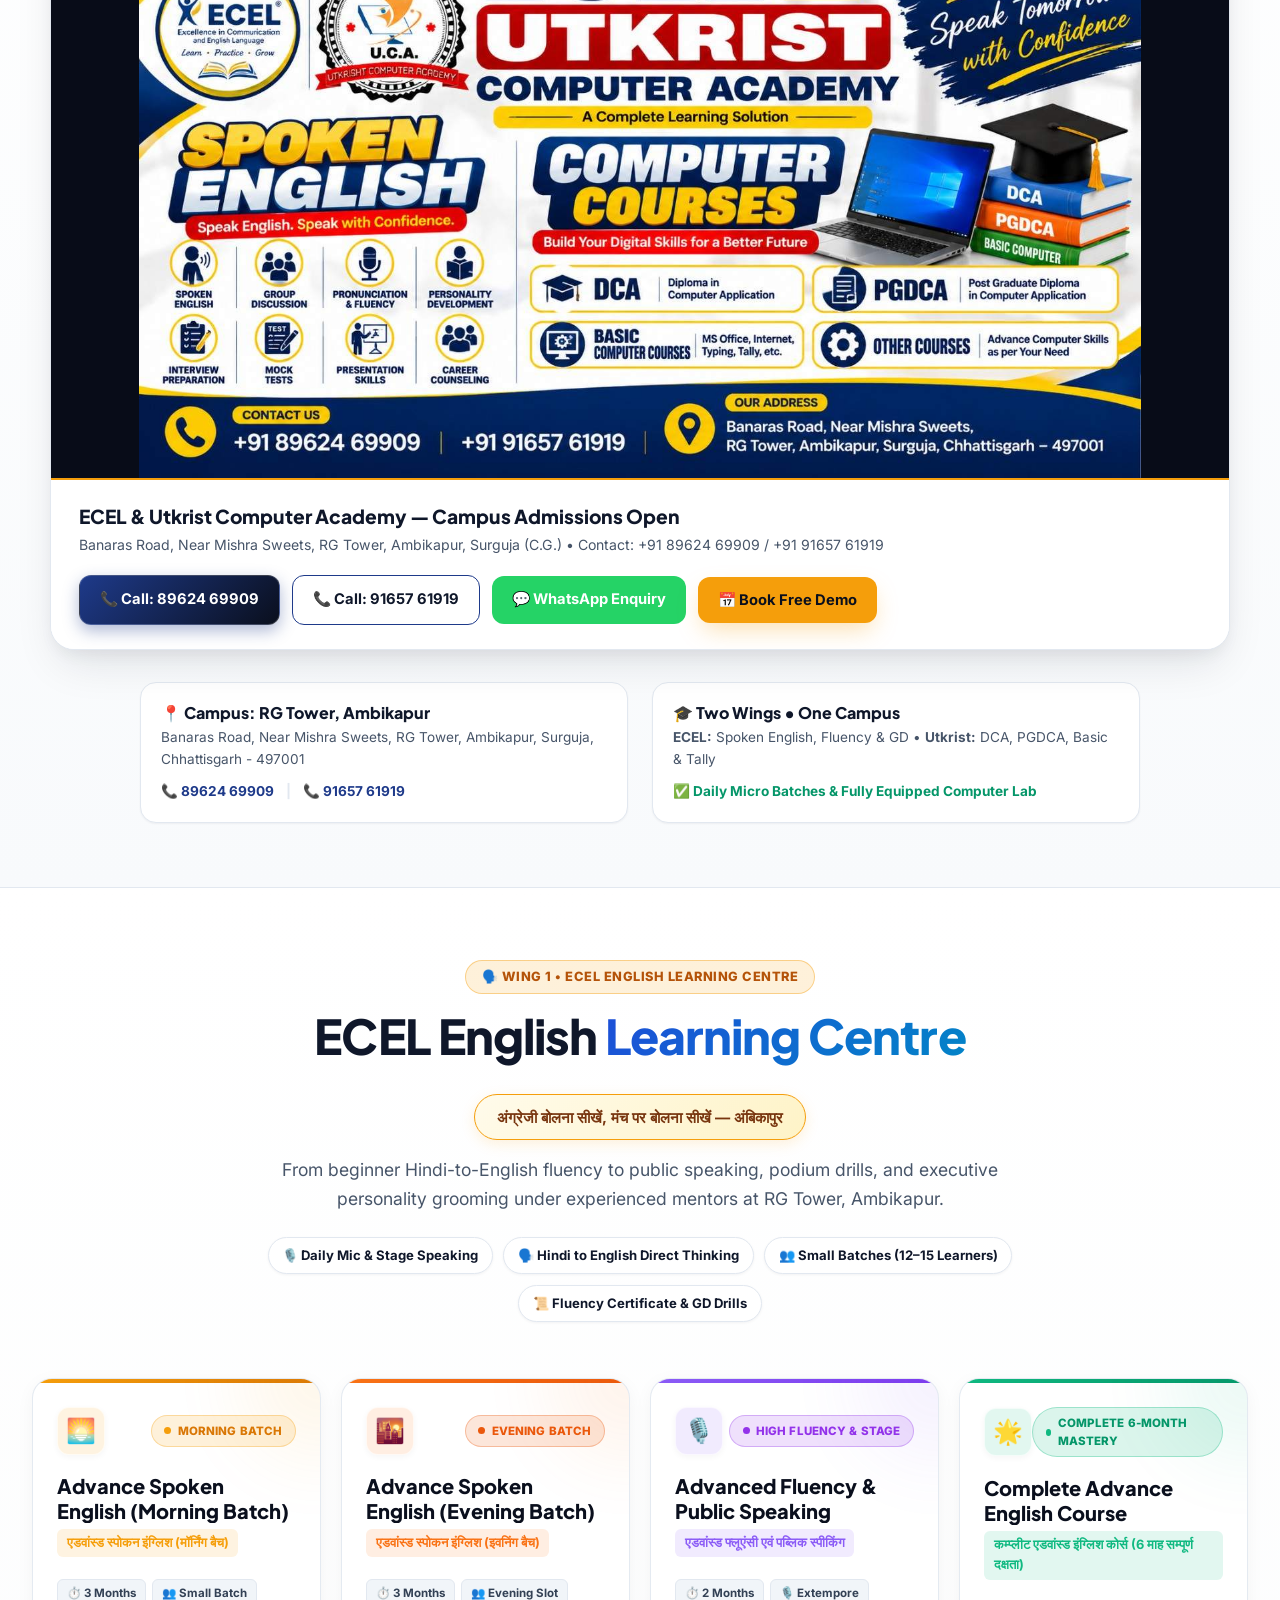
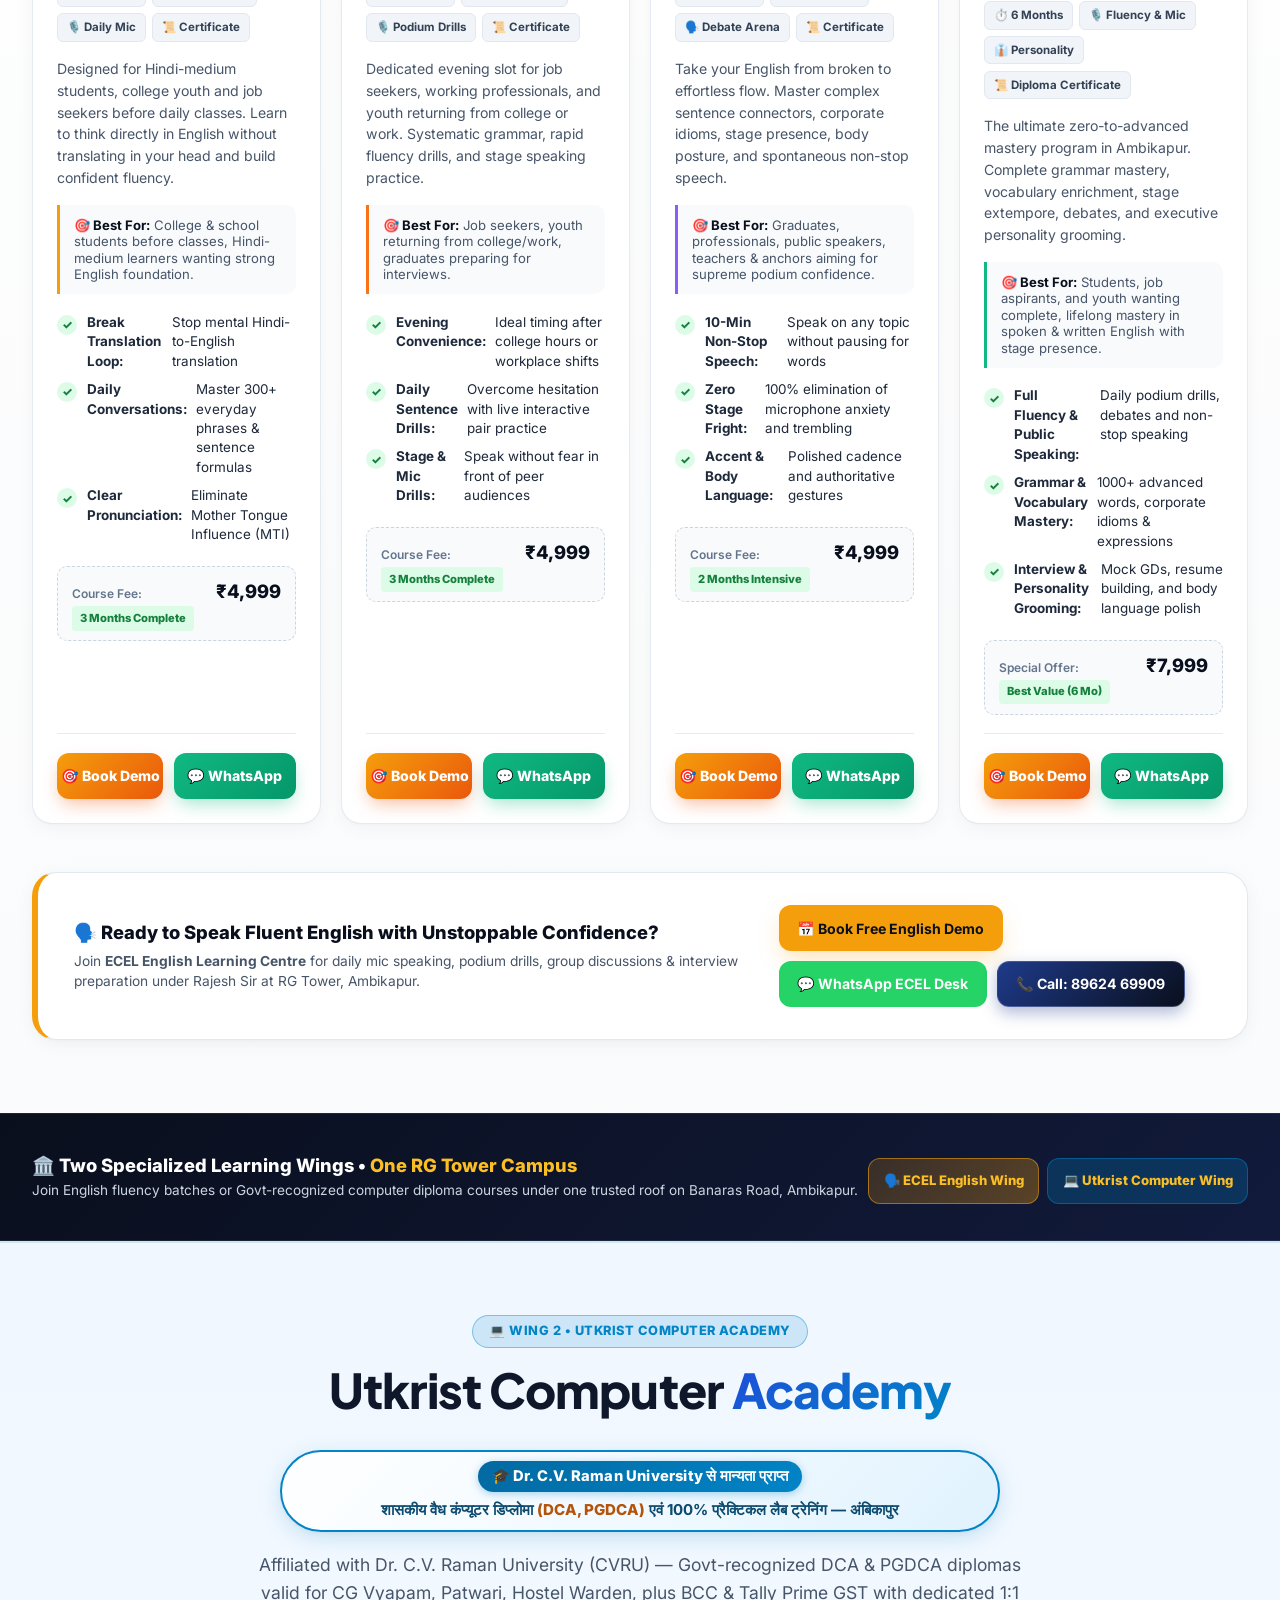
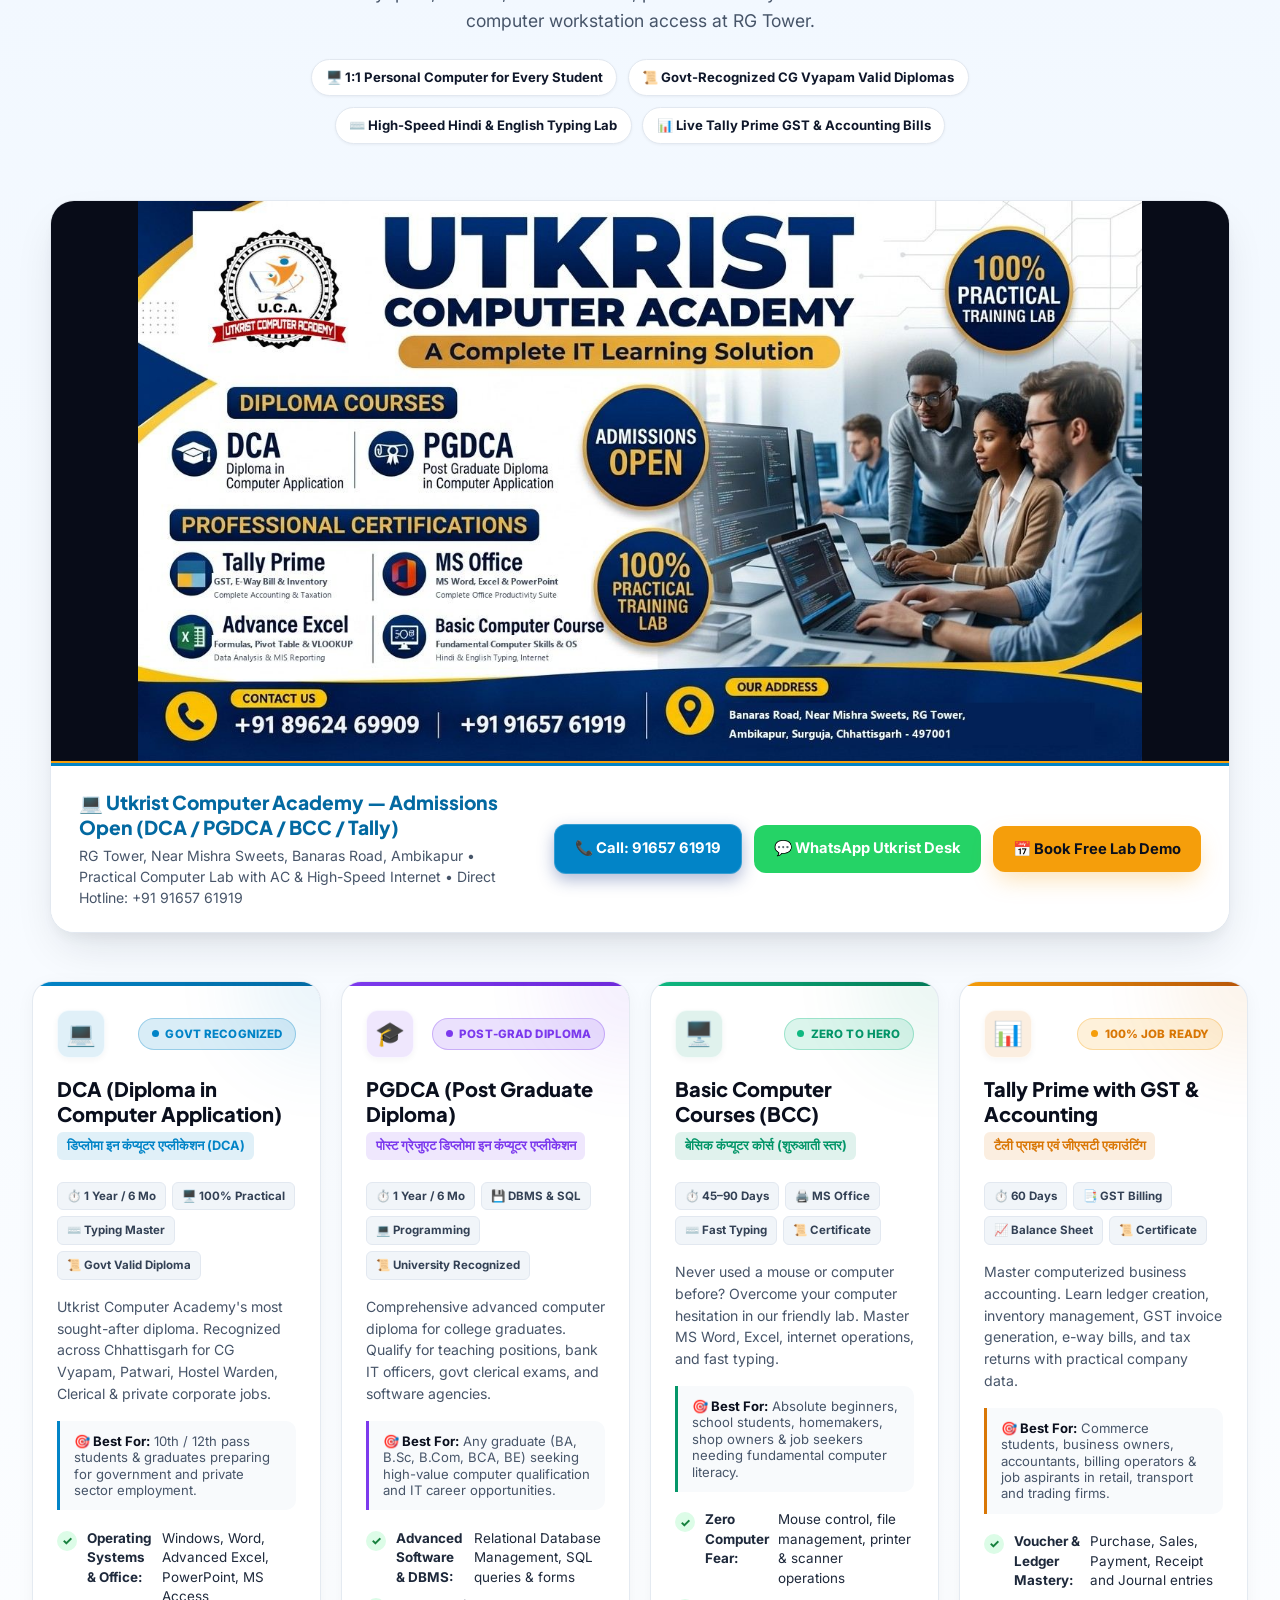
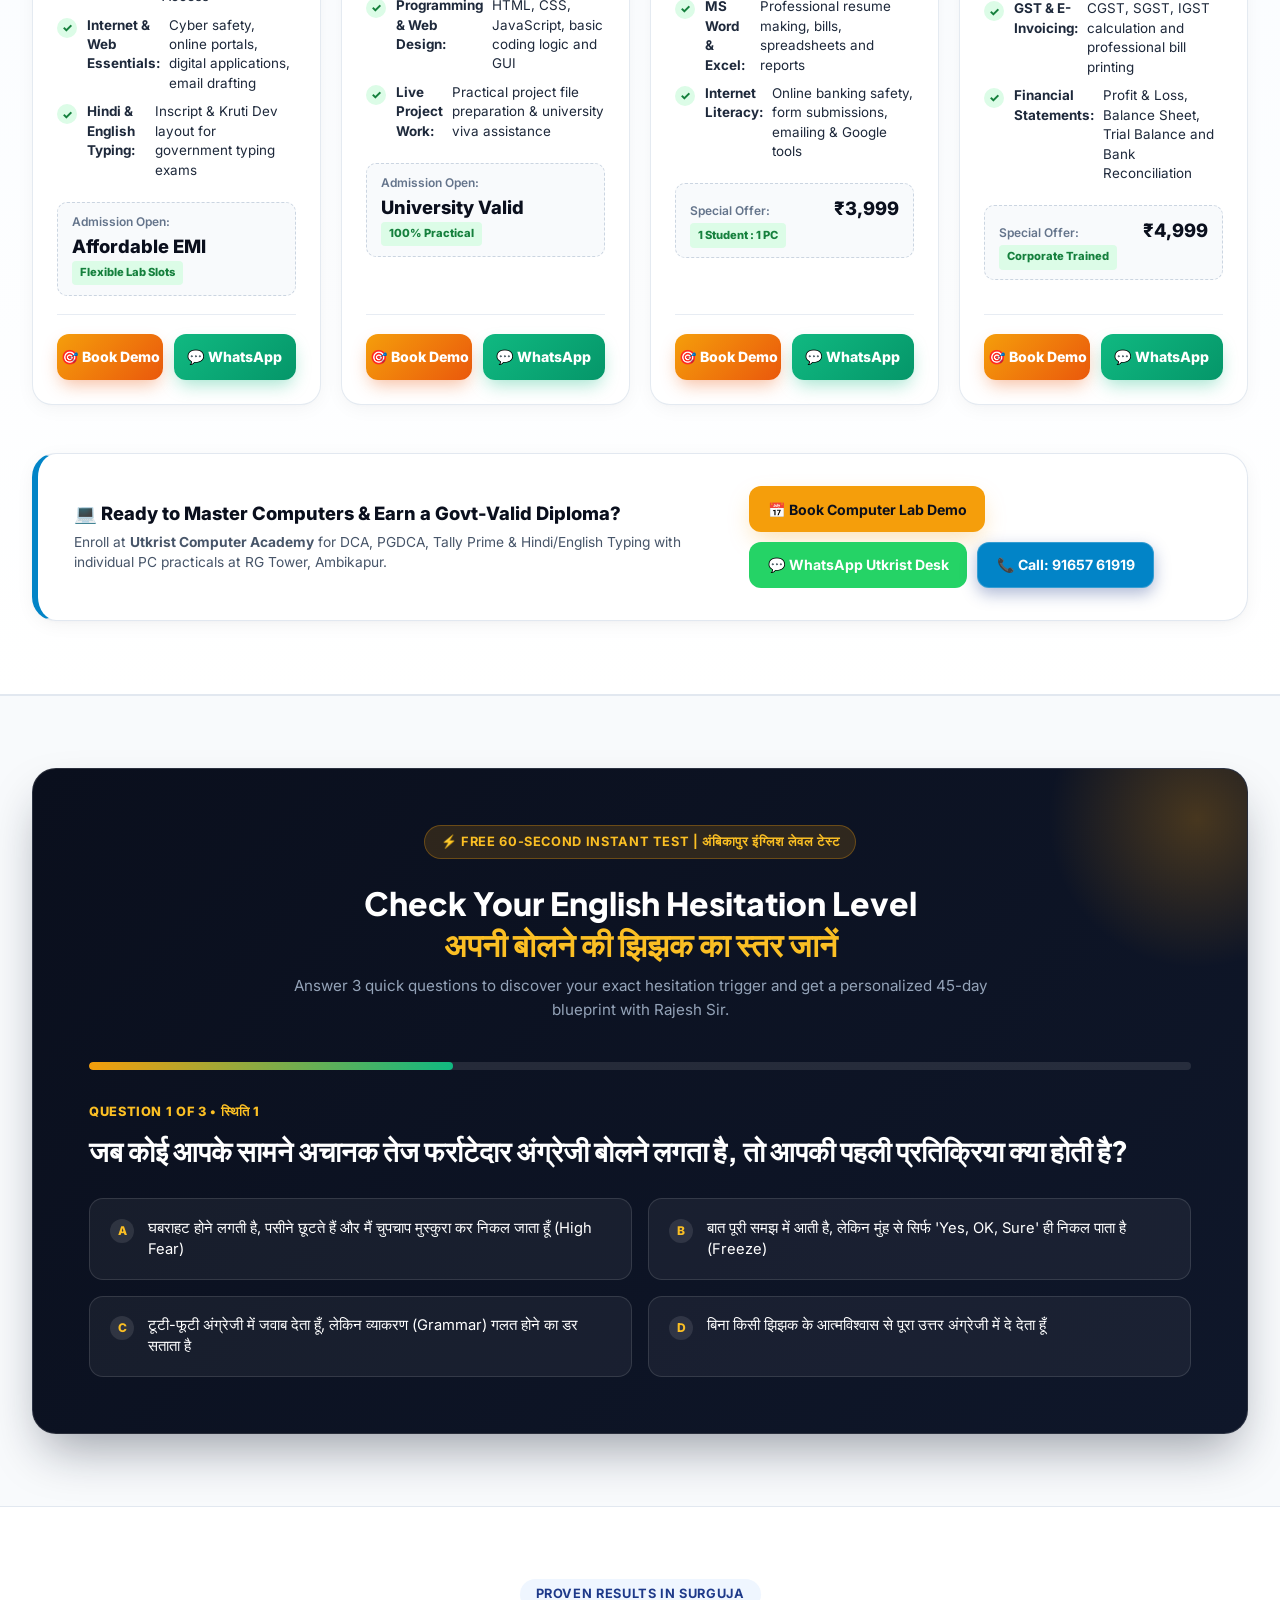
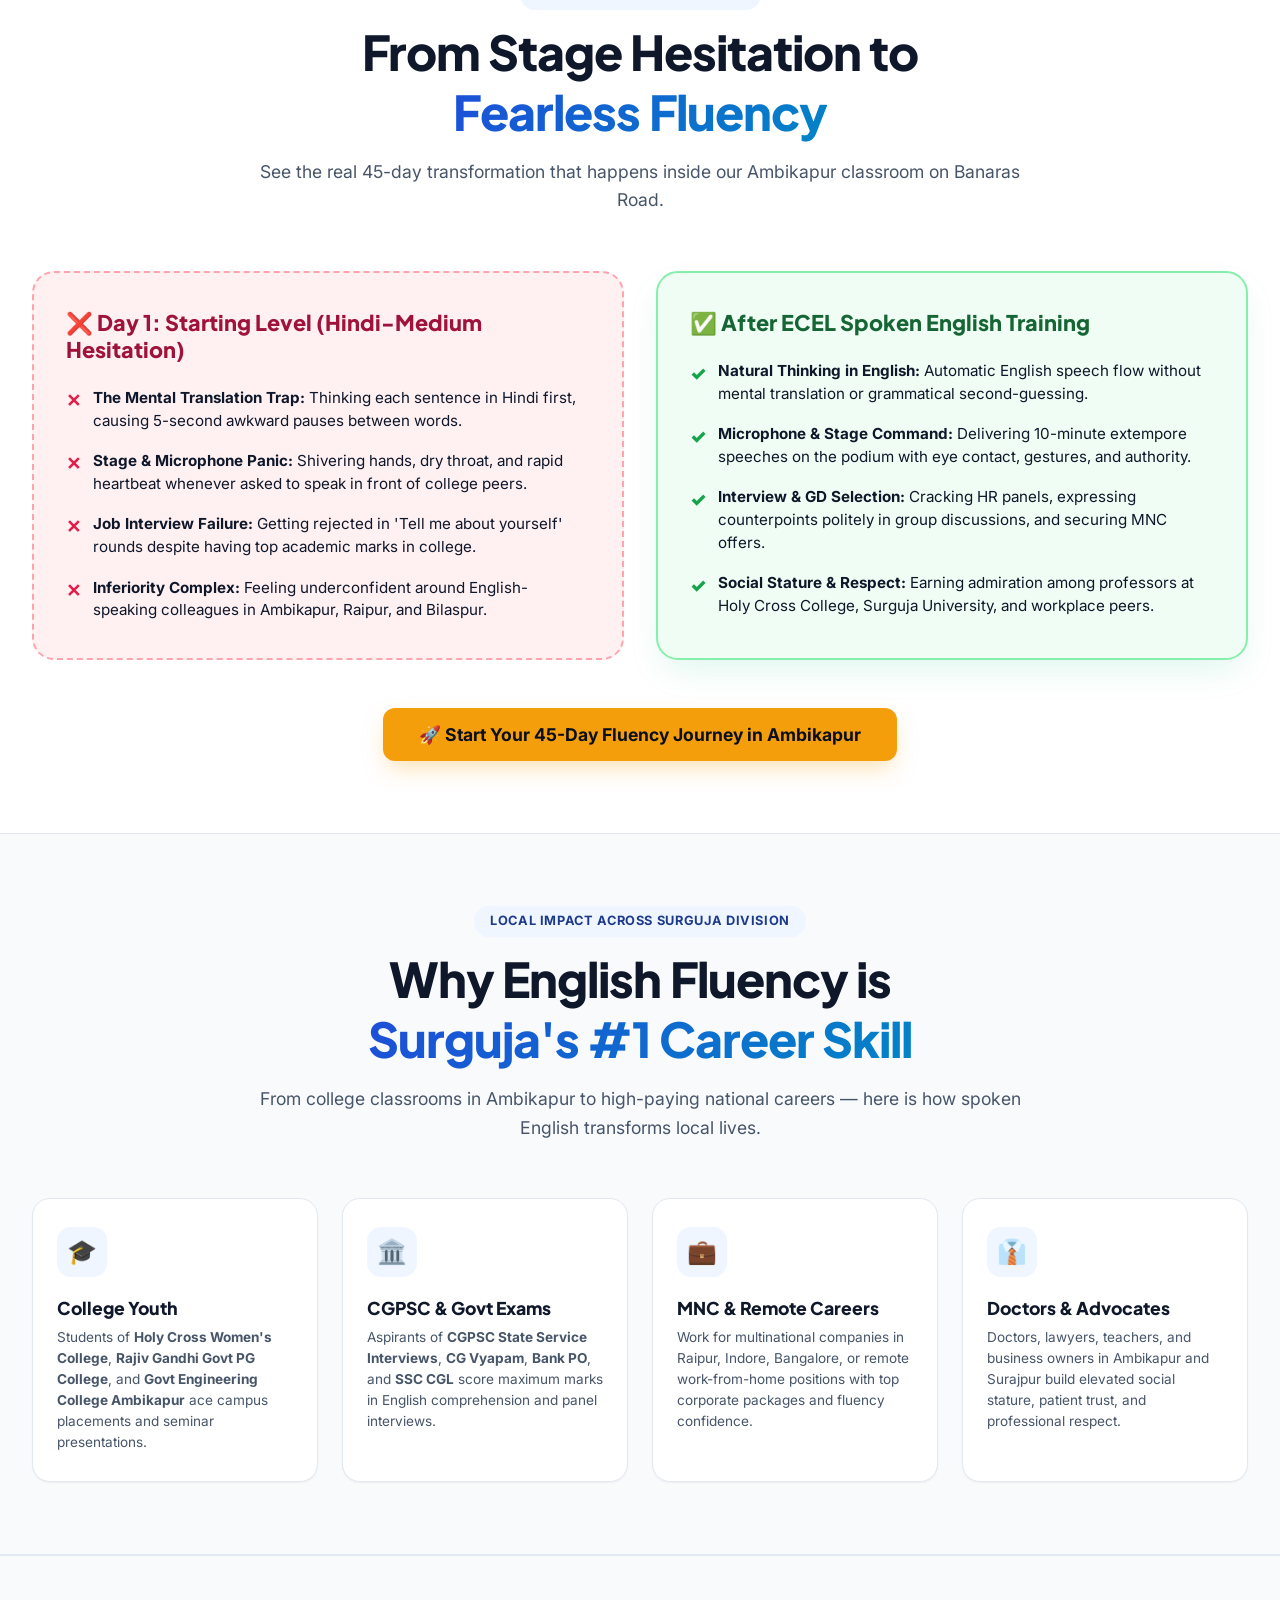
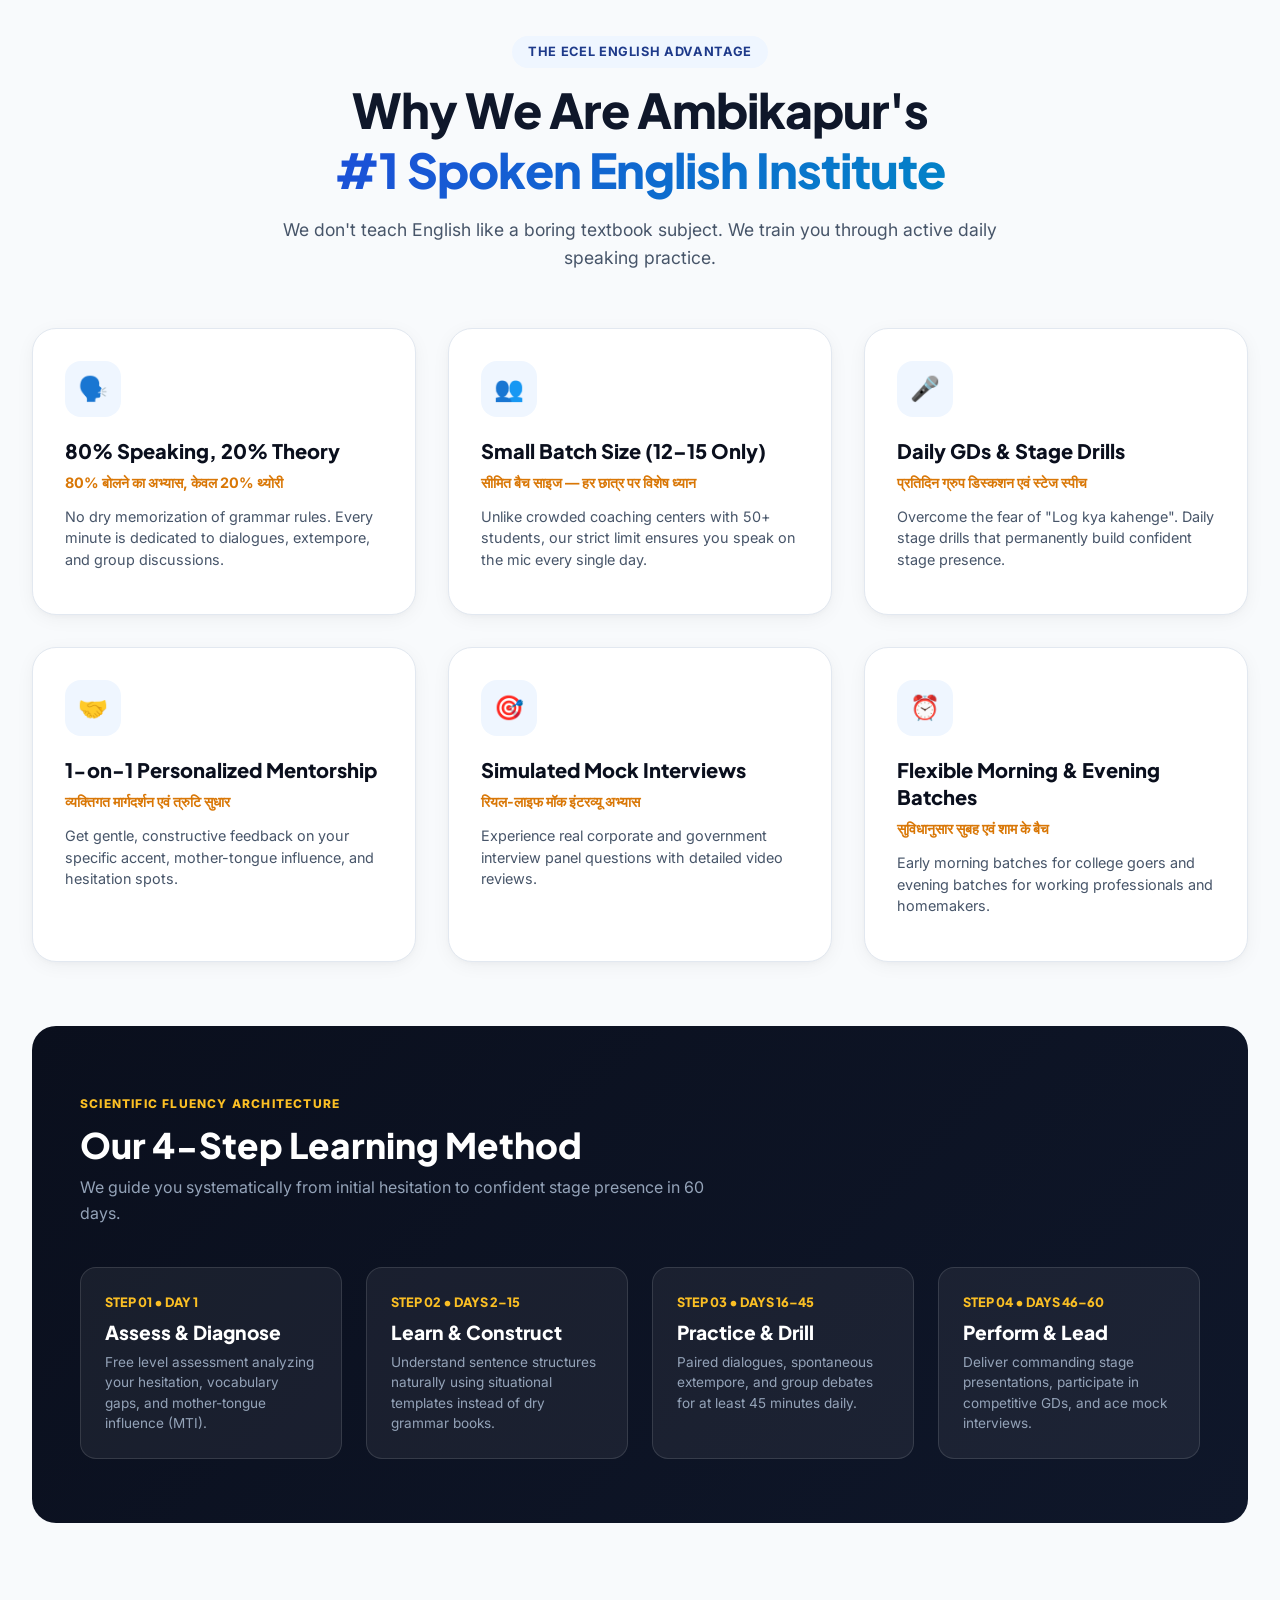
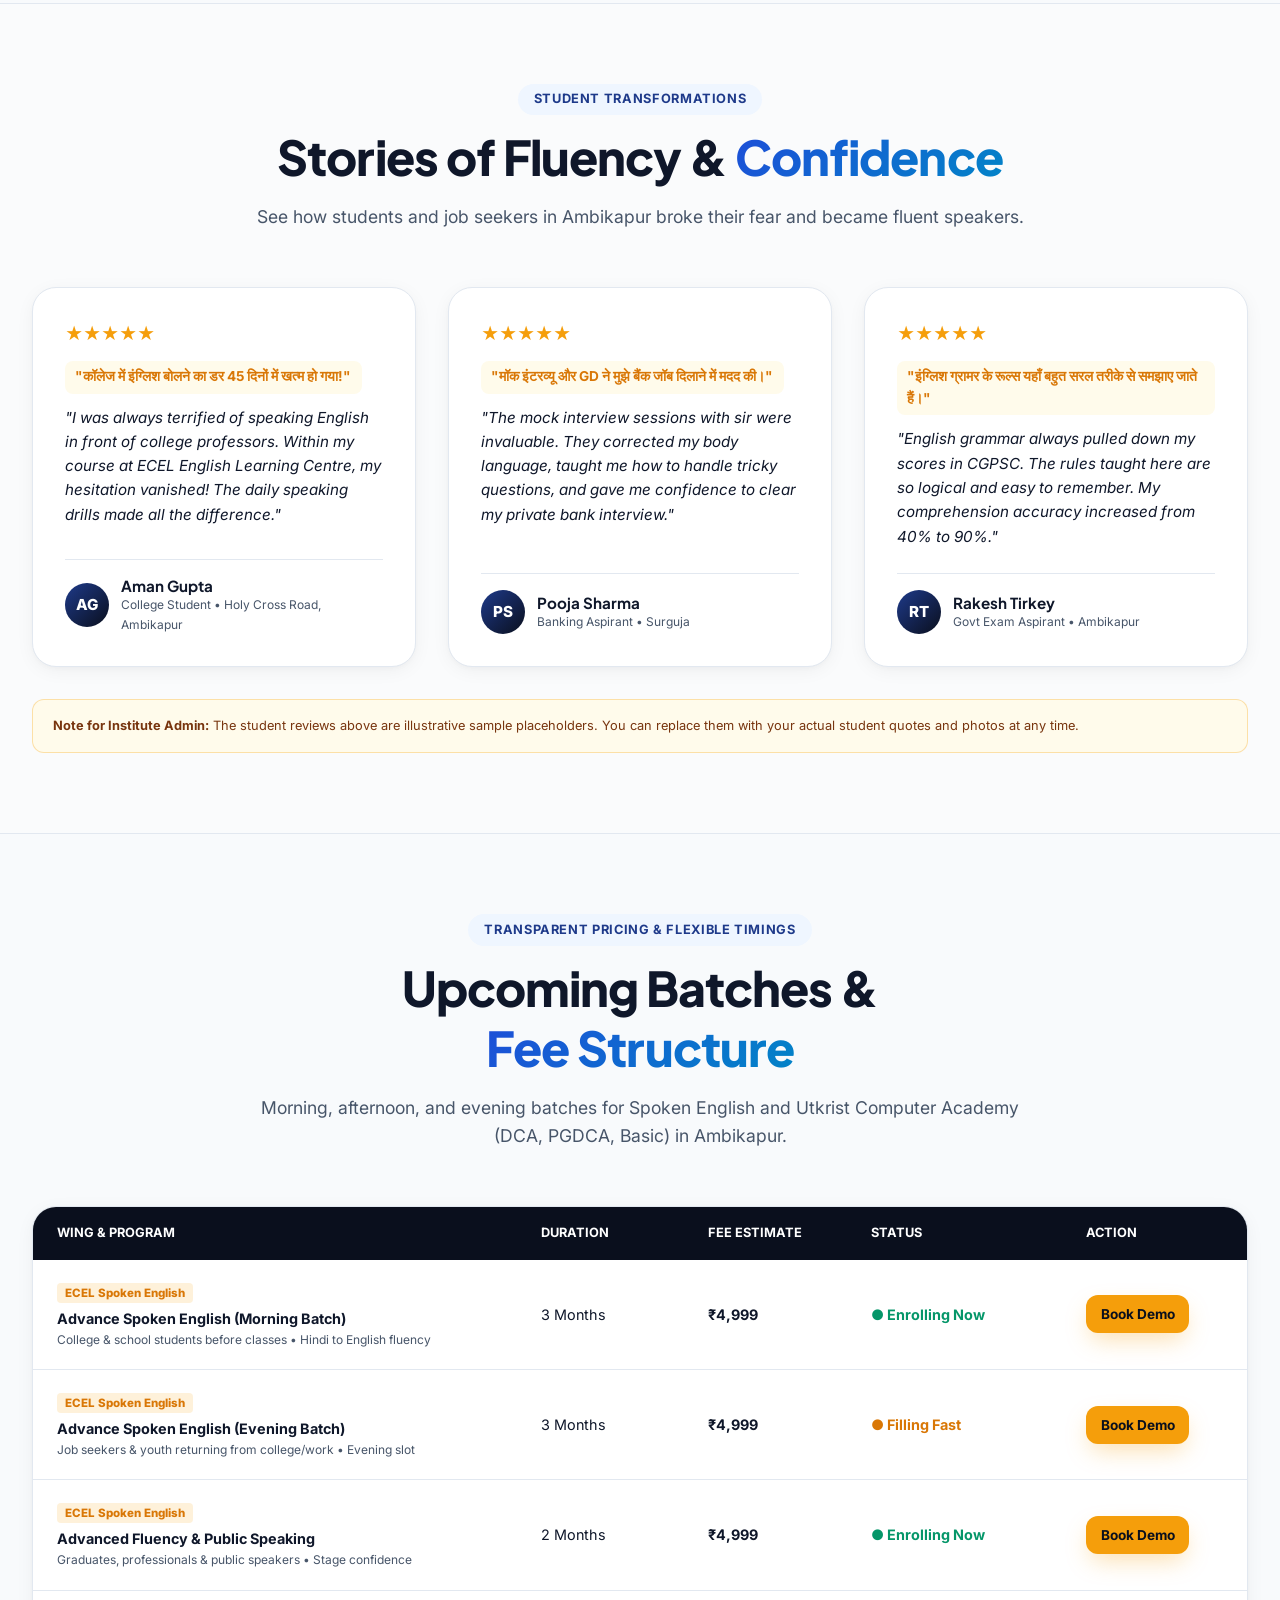
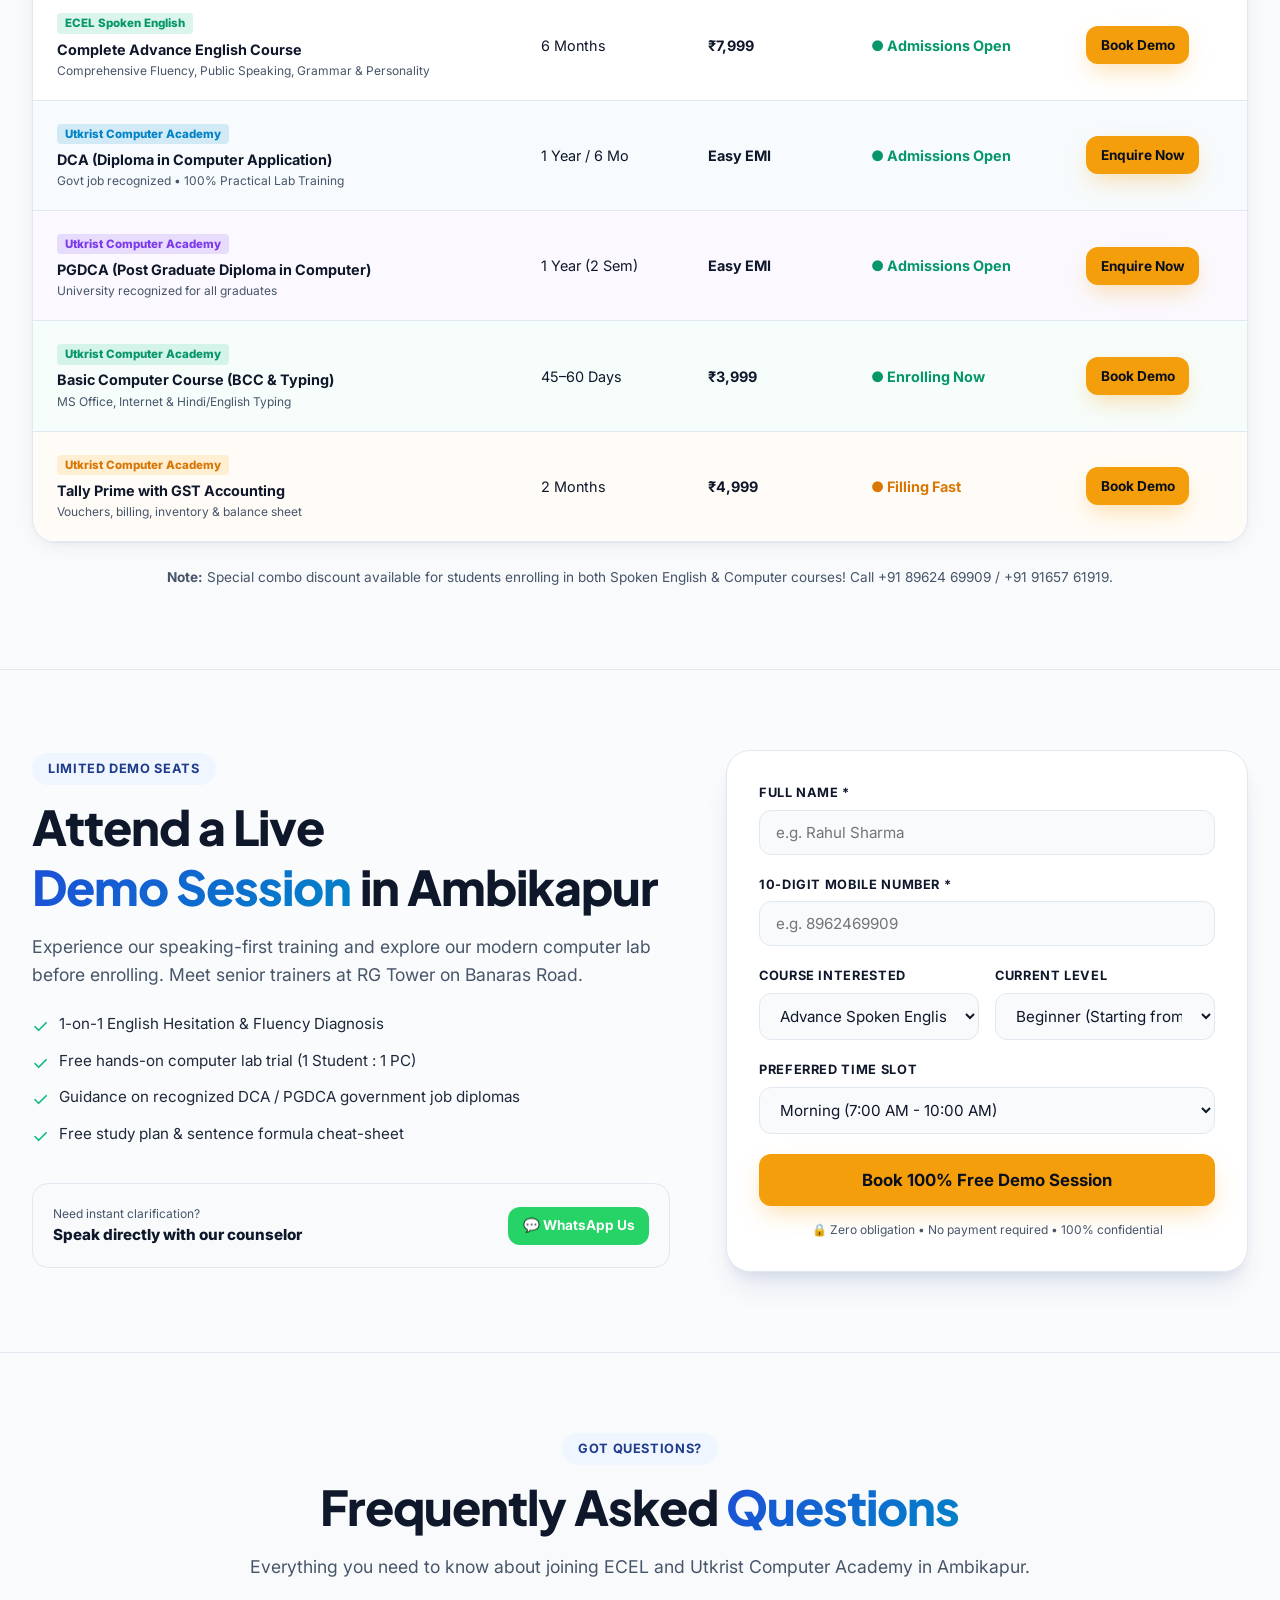
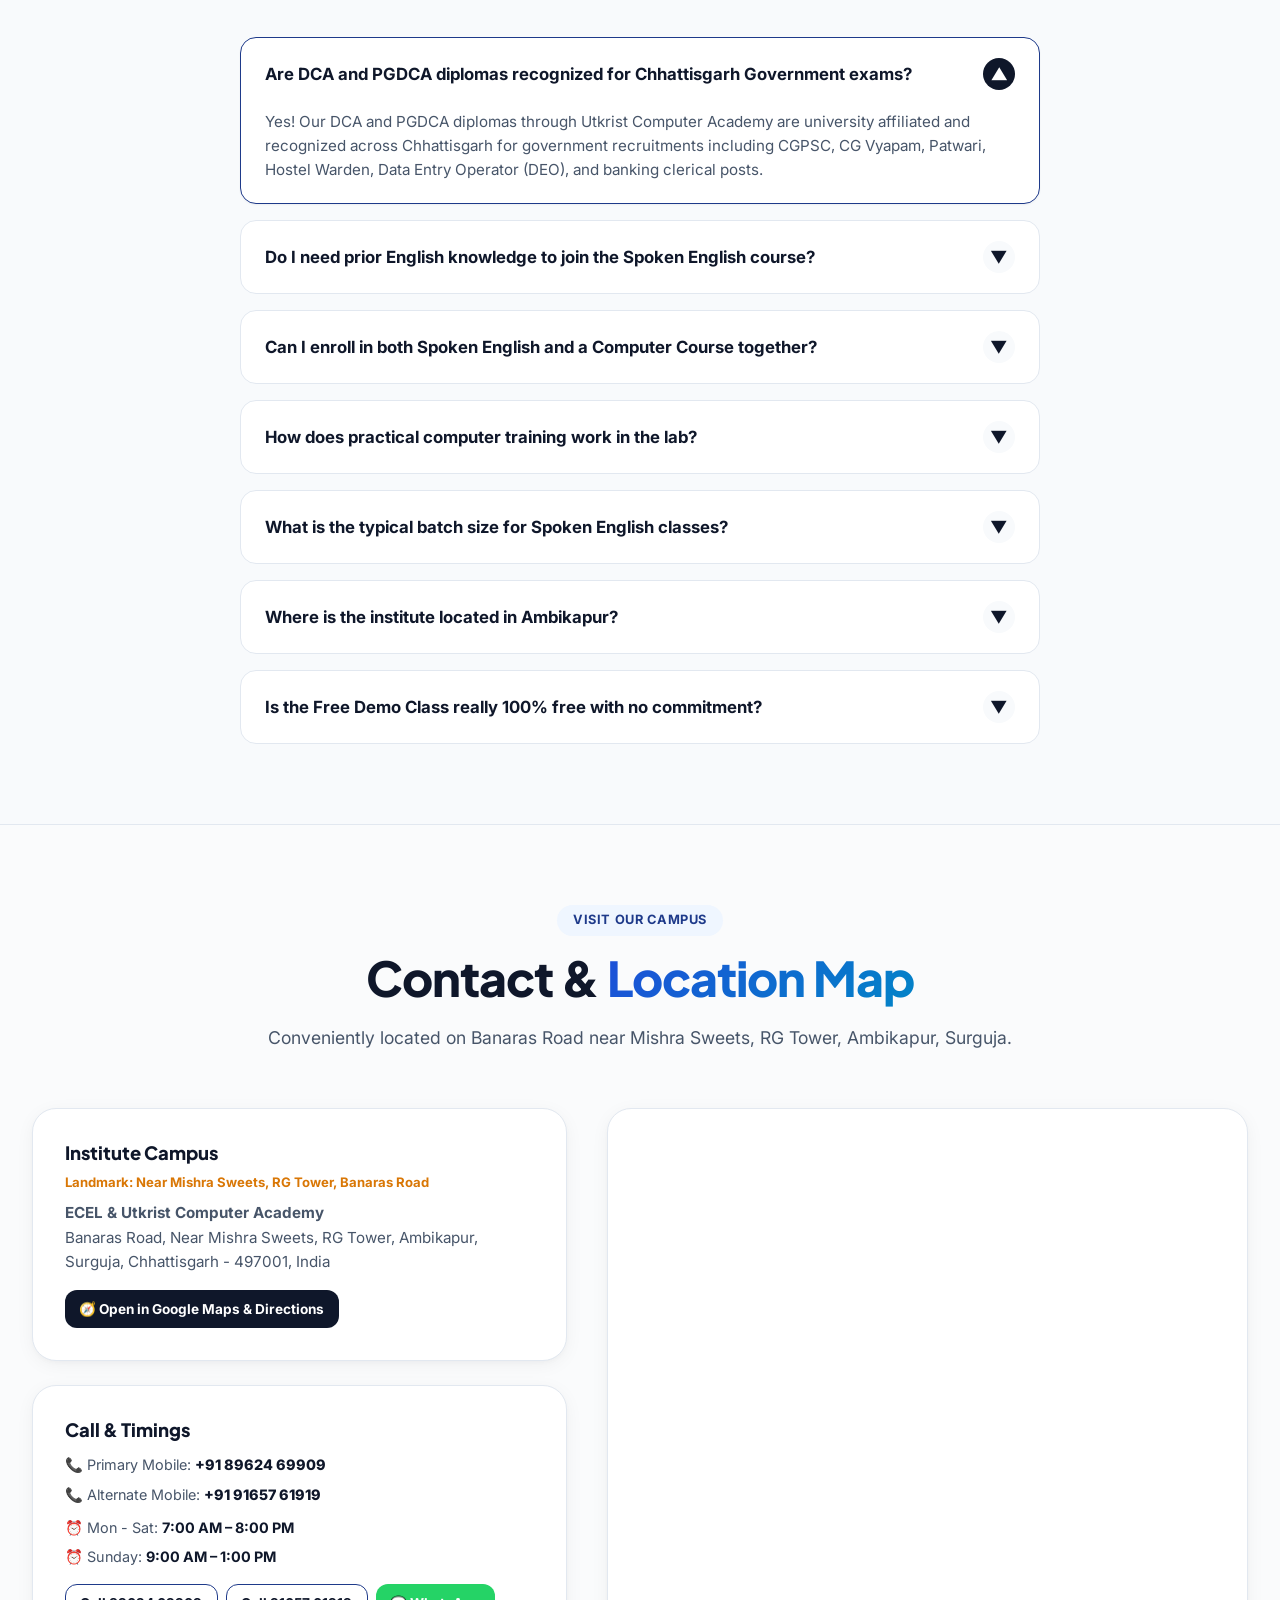
==== commit 41eeb071: "feat: add complete website design system, HTML structure, and interactive scripts for computer acade" ====
--- a/index.html
+++ b/index.html
@@ -79,7 +79,7 @@
   <link rel="apple-touch-icon" href="assets/logo_uca_ecel_badge.jpg" />
 
   <!-- Stylesheet -->
-  <link rel="stylesheet" href="css/style.css?v=15" />
+  <link rel="stylesheet" href="css/style.css?v=16" />
 
   <!-- Schema.org Comprehensive JSON-LD Structured Data for Local Ambikapur SEO -->
   <script type="application/ld+json">
@@ -363,7 +363,9 @@
       <div class="header-actions">
         <div class="desktop-actions">
           <a href="tel:+918962469909" class="btn btn-call header-call-btn" aria-label="Call +91 89624 69909">
-            <span class="call-btn-icon">📞</span>
+            <span class="call-btn-icon">
+              <svg width="14" height="14" viewBox="0 0 24 24" fill="none" stroke="currentColor" stroke-width="2.5" stroke-linecap="round" stroke-linejoin="round"><path d="M22 16.92v3a2 2 0 0 1-2.18 2 19.79 19.79 0 0 1-8.63-3.07 19.5 19.5 0 0 1-6-6 19.79 19.79 0 0 1-3.07-8.67A2 2 0 0 1 4.11 2h3a2 2 0 0 1 2 1.72 12.84 12.84 0 0 0 .7 2.81 2 2 0 0 1-.45 2.11L8.09 9.91a16 16 0 0 0 6 6l1.27-1.27a2 2 0 0 1 2.11-.45 12.84 12.84 0 0 0 2.81.7A2 2 0 0 1 22 16.92z"></path></svg>
+            </span>
             <span class="call-btn-full">+91 89624 69909</span>
             <span class="call-btn-short">Call</span>
           </a>
@@ -378,9 +380,13 @@
           <span>Call</span>
         </a>
 
-        <!-- Mobile Hamburger Button -->
-        <button type="button" class="hamburger-btn" id="hamburgerBtn" aria-label="Open mobile navigation">
-          <svg width="22" height="22" viewBox="0 0 24 24" fill="none" stroke="currentColor" stroke-width="2.2" stroke-linecap="round"><line x1="3" y1="12" x2="21" y2="12"></line><line x1="3" y1="6" x2="21" y2="6"></line><line x1="3" y1="18" x2="21" y2="18"></line></svg>
+        <!-- Mobile Hamburger Button with Animated Bars -->
+        <button type="button" class="hamburger-btn" id="hamburgerBtn" aria-label="Toggle mobile navigation" aria-expanded="false" aria-controls="mobileDrawer">
+          <span class="hamburger-icon-box">
+            <span class="hamburger-line line-top"></span>
+            <span class="hamburger-line line-mid"></span>
+            <span class="hamburger-line line-bot"></span>
+          </span>
         </button>
       </div>
     </div>
@@ -390,8 +396,8 @@
   <div class="mobile-drawer-overlay" id="mobileDrawerOverlay"></div>
 
   <!-- Mobile Drawer Menu -->
-  <div class="mobile-drawer" id="mobileDrawer">
-    <div>
+  <div class="mobile-drawer" id="mobileDrawer" role="dialog" aria-modal="true" aria-label="Navigation Menu">
+    <div class="mobile-drawer-scroll">
       <div class="mobile-drawer-header">
         <div class="brand-logo">
           <div class="brand-logos-group">
@@ -403,77 +409,155 @@
             </div>
           </div>
           <div>
-            <span class="logo-text-title" style="font-size: 1rem;">ECEL &amp; Utkrist</span>
-            <span class="logo-text-sub">RG Tower, Ambikapur</span>
-          </div>
-        </div>
-        <button type="button" class="mobile-drawer-close" id="mobileDrawerClose" aria-label="Close menu">✕</button>
+            <span class="logo-text-title mobile-header-title">ECEL &amp; Utkrist</span>
+            <span class="logo-text-sub mobile-header-sub">RG Tower, Ambikapur</span>
+          </div>
+        </div>
+        <button type="button" class="mobile-drawer-close" id="mobileDrawerClose" aria-label="Close menu">
+          <svg width="18" height="18" viewBox="0 0 24 24" fill="none" stroke="currentColor" stroke-width="2.4" stroke-linecap="round" stroke-linejoin="round"><line x1="18" y1="6" x2="6" y2="18"></line><line x1="6" y1="6" x2="18" y2="18"></line></svg>
+        </button>
       </div>
 
       <ul class="mobile-nav-links">
-        <li><a href="#home" class="mobile-nav-link">Home</a></li>
-        <li><a href="#ecel-english" class="mobile-nav-link">🗣️ ECEL English Learning Centre</a></li>
-        <li><a href="#computer-courses" class="mobile-nav-link">💻 Utkrist Computer Academy (DCA / PGDCA)</a></li>
-
-        <!-- Registration Accordion with 2 Sub-Menus for Mobile placed before Level Test -->
+        <li>
+          <a href="#home" class="mobile-nav-link active">
+            <span class="nav-icon-badge nav-icon-blue">
+              <svg width="15" height="15" viewBox="0 0 24 24" fill="none" stroke="currentColor" stroke-width="2.2" stroke-linecap="round" stroke-linejoin="round"><path d="M3 9l9-7 9 7v11a2 2 0 0 1-2 2H5a2 2 0 0 1-2-2z"></path><polyline points="9 22 9 12 15 12 15 22"></polyline></svg>
+            </span>
+            <span class="mobile-link-text">Home</span>
+          </a>
+        </li>
+        <li>
+          <a href="#ecel-english" class="mobile-nav-link">
+            <span class="nav-icon-badge nav-icon-amber">
+              <svg width="15" height="15" viewBox="0 0 24 24" fill="none" stroke="currentColor" stroke-width="2.2" stroke-linecap="round" stroke-linejoin="round"><path d="M21 15a2 2 0 0 1-2 2H7l-4 4V5a2 2 0 0 1 2-2h14a2 2 0 0 1 2 2z"></path></svg>
+            </span>
+            <span class="mobile-link-text">ECEL English Learning Centre</span>
+          </a>
+        </li>
+        <li>
+          <a href="#computer-courses" class="mobile-nav-link">
+            <span class="nav-icon-badge nav-icon-cyan">
+              <svg width="15" height="15" viewBox="0 0 24 24" fill="none" stroke="currentColor" stroke-width="2.2" stroke-linecap="round" stroke-linejoin="round"><rect x="2" y="3" width="20" height="14" rx="2" ry="2"></rect><line x1="8" y1="21" x2="16" y2="21"></line><line x1="12" y1="17" x2="12" y2="21"></line></svg>
+            </span>
+            <div class="mobile-link-content">
+              <span class="mobile-link-text">Utkrist Computer Academy</span>
+              <span class="mobile-pill-tag">DCA / PGDCA</span>
+            </div>
+          </a>
+        </li>
+
+        <!-- Registration Accordion with 2 Sub-Menus for Mobile (Closed by default, animates open on click) -->
         <li class="mobile-nav-dropdown-item">
-          <button type="button" class="mobile-dropdown-btn" id="mobileRegBtn" aria-expanded="true">
-            <span style="display: flex; align-items: center; gap: 0.5rem;">
-              <span>📝</span>
-              <strong>Registration Forms</strong>
+          <button type="button" class="mobile-dropdown-btn" id="mobileRegBtn" aria-expanded="false" aria-controls="mobileRegSubmenu">
+            <div class="mobile-dropdown-btn-left">
+              <span class="nav-icon-badge nav-icon-purple">
+                <svg width="15" height="15" viewBox="0 0 24 24" fill="none" stroke="currentColor" stroke-width="2.2" stroke-linecap="round" stroke-linejoin="round"><path d="M14 2H6a2 2 0 0 0-2 2v16a2 2 0 0 0 2 2h12a2 2 0 0 0 2-2V8z"></path><polyline points="14 2 14 8 20 8"></polyline><line x1="16" y1="13" x2="8" y2="13"></line><line x1="16" y1="17" x2="8" y2="17"></line><polyline points="10 9 9 9 8 9"></polyline></svg>
+              </span>
+              <span class="mobile-link-text">Registration Forms</span>
+              <span class="mobile-badge-count">2</span>
+            </div>
+            <span class="mobile-arrow-wrap">
+              <svg class="mobile-arrow-icon" width="13" height="13" viewBox="0 0 24 24" fill="none" stroke="currentColor" stroke-width="2.5"><polyline points="6 9 12 15 18 9"></polyline></svg>
             </span>
-            <svg class="mobile-arrow-icon" width="14" height="14" viewBox="0 0 24 24" fill="none" stroke="currentColor" stroke-width="2.5"><polyline points="6 9 12 15 18 9"></polyline></svg>
           </button>
-          <div class="mobile-subnav-list open" id="mobileRegSubmenu">
-            <a href="https://docs.google.com/forms/d/e/1FAIpQLSfawHfiK-KFqZUN_r2-QxSt0ongC7XjoTu4z19m4qn3rzFSIQ/viewform?usp=publish-editor" target="_blank" rel="noopener noreferrer" class="mobile-subnav-link">
-              <span class="subnav-pill ecel-pill">ECEL</span>
-              <div class="subnav-text">
-                <span class="subnav-title">ECEL Registration Form ↗</span>
-                <span class="subnav-desc">Spoken English &amp; Public Speaking</span>
-              </div>
-            </a>
-            <a href="https://docs.google.com/forms/d/e/1FAIpQLSdMVUqi2JGaFaoIVGIhxxlsR5QBCBJackSzZGAe8QxSWBWBtg/viewform?usp=header" target="_blank" rel="noopener noreferrer" class="mobile-subnav-link">
-              <span class="subnav-pill uca-pill">UCA</span>
-              <div class="subnav-text">
-                <span class="subnav-title">UCA Registration Form ↗</span>
-                <span class="subnav-desc">DCA, PGDCA, Basic &amp; Tally</span>
-              </div>
-            </a>
+          <div class="mobile-subnav-list" id="mobileRegSubmenu" role="region" aria-labelledby="mobileRegBtn">
+            <div class="mobile-subnav-inner">
+              <a href="https://docs.google.com/forms/d/e/1FAIpQLSfawHfiK-KFqZUN_r2-QxSt0ongC7XjoTu4z19m4qn3rzFSIQ/viewform?usp=publish-editor" target="_blank" rel="noopener noreferrer" class="mobile-subnav-link">
+                <span class="subnav-pill ecel-pill">ECEL</span>
+                <div class="subnav-text">
+                  <span class="subnav-title">ECEL Registration Form <span class="external-arrow">↗</span></span>
+                  <span class="subnav-desc">Spoken English &amp; Public Speaking</span>
+                </div>
+              </a>
+              <a href="https://docs.google.com/forms/d/e/1FAIpQLSdMVUqi2JGaFaoIVGIhxxlsR5QBCBJackSzZGAe8QxSWBWBtg/viewform?usp=header" target="_blank" rel="noopener noreferrer" class="mobile-subnav-link">
+                <span class="subnav-pill uca-pill">UCA</span>
+                <div class="subnav-text">
+                  <span class="subnav-title">UCA Registration Form <span class="external-arrow">↗</span></span>
+                  <span class="subnav-desc">DCA, PGDCA, Basic &amp; Tally</span>
+                </div>
+              </a>
+            </div>
           </div>
         </li>
 
-        <!-- Test Paper Accordion with Sub-Menu (Test Link) for Mobile placed after Registration -->
+        <!-- Test Paper Accordion with Sub-Menu (Test Link) for Mobile (Closed by default, animates open on click) -->
         <li class="mobile-nav-dropdown-item">
-          <button type="button" class="mobile-dropdown-btn" id="mobileTestPaperBtn" aria-expanded="true">
-            <span style="display: flex; align-items: center; gap: 0.5rem;">
-              <span>📋</span>
-              <strong>Test Paper</strong>
+          <button type="button" class="mobile-dropdown-btn" id="mobileTestPaperBtn" aria-expanded="false" aria-controls="mobileTestPaperSubmenu">
+            <div class="mobile-dropdown-btn-left">
+              <span class="nav-icon-badge nav-icon-emerald">
+                <svg width="15" height="15" viewBox="0 0 24 24" fill="none" stroke="currentColor" stroke-width="2.2" stroke-linecap="round" stroke-linejoin="round"><path d="M9 11l3 3L22 4"></path><path d="M21 12v7a2 2 0 0 1-2 2H5a2 2 0 0 1-2-2V5a2 2 0 0 1 2-2h11"></path></svg>
+              </span>
+              <span class="mobile-link-text">Test Paper</span>
+              <span class="mobile-badge-count">1</span>
+            </div>
+            <span class="mobile-arrow-wrap">
+              <svg class="mobile-arrow-icon" width="13" height="13" viewBox="0 0 24 24" fill="none" stroke="currentColor" stroke-width="2.5"><polyline points="6 9 12 15 18 9"></polyline></svg>
             </span>
-            <svg class="mobile-arrow-icon" width="14" height="14" viewBox="0 0 24 24" fill="none" stroke="currentColor" stroke-width="2.5"><polyline points="6 9 12 15 18 9"></polyline></svg>
           </button>
-          <div class="mobile-subnav-list open" id="mobileTestPaperSubmenu">
-            <a href="https://testmoz.com/q/15019174" target="_blank" rel="noopener noreferrer" class="mobile-subnav-link">
-              <span class="subnav-pill test-pill">ONLINE</span>
-              <div class="subnav-text">
-                <span class="subnav-title">Test Link ↗</span>
-                <span class="subnav-desc">Online Test Paper (Testmoz)</span>
-              </div>
-            </a>
+          <div class="mobile-subnav-list" id="mobileTestPaperSubmenu" role="region" aria-labelledby="mobileTestPaperBtn">
+            <div class="mobile-subnav-inner">
+              <a href="https://testmoz.com/q/15019174" target="_blank" rel="noopener noreferrer" class="mobile-subnav-link">
+                <span class="subnav-pill test-pill">ONLINE</span>
+                <div class="subnav-text">
+                  <span class="subnav-title">Test Link <span class="external-arrow">↗</span></span>
+                  <span class="subnav-desc">Online Test Paper</span>
+                </div>
+              </a>
+            </div>
           </div>
         </li>
 
-        <li><a href="#hesitation-test" class="mobile-nav-link">⚡ Level Test (60s)</a></li>
-        <li><a href="#why-us" class="mobile-nav-link">Why Us</a></li>
-        <li><a href="#batches-fees" class="mobile-nav-link">Batches &amp; Fees</a></li>
-
-        <li><a href="#faqs" class="mobile-nav-link">FAQs</a></li>
-        <li><a href="#contact" class="mobile-nav-link">Contact &amp; Location</a></li>
+        <li>
+          <a href="#hesitation-test" class="mobile-nav-link">
+            <span class="nav-icon-badge nav-icon-amber">
+              <svg width="15" height="15" viewBox="0 0 24 24" fill="none" stroke="currentColor" stroke-width="2.2" stroke-linecap="round" stroke-linejoin="round"><polygon points="13 2 3 14 12 14 11 22 21 10 12 10 13 2"></polygon></svg>
+            </span>
+            <div class="mobile-link-content">
+              <span class="mobile-link-text">Level Test</span>
+              <span class="mobile-pill-tag tag-amber">60 Seconds</span>
+            </div>
+          </a>
+        </li>
+        <li>
+          <a href="#why-us" class="mobile-nav-link">
+            <span class="nav-icon-badge nav-icon-indigo">
+              <svg width="15" height="15" viewBox="0 0 24 24" fill="none" stroke="currentColor" stroke-width="2.2" stroke-linecap="round" stroke-linejoin="round"><polygon points="12 2 15.09 8.26 22 9.27 17 14.14 18.18 21.02 12 17.77 5.82 21.02 7 14.14 2 9.27 8.91 8.26 12 2"></polygon></svg>
+            </span>
+            <span class="mobile-link-text">Why Choose Us</span>
+          </a>
+        </li>
+        <li>
+          <a href="#batches-fees" class="mobile-nav-link">
+            <span class="nav-icon-badge nav-icon-teal">
+              <svg width="15" height="15" viewBox="0 0 24 24" fill="none" stroke="currentColor" stroke-width="2.2" stroke-linecap="round" stroke-linejoin="round"><rect x="3" y="4" width="18" height="18" rx="2" ry="2"></rect><line x1="16" y1="2" x2="16" y2="6"></line><line x1="8" y1="2" x2="8" y2="6"></line><line x1="3" y1="10" x2="21" y2="10"></line></svg>
+            </span>
+            <span class="mobile-link-text">Batches &amp; Fees</span>
+          </a>
+        </li>
+        <li>
+          <a href="#faqs" class="mobile-nav-link">
+            <span class="nav-icon-badge nav-icon-slate">
+              <svg width="15" height="15" viewBox="0 0 24 24" fill="none" stroke="currentColor" stroke-width="2.2" stroke-linecap="round" stroke-linejoin="round"><circle cx="12" cy="12" r="10"></circle><path d="M9.09 9a3 3 0 0 1 5.83 1c0 2-3 3-3 3"></path><line x1="12" y1="17" x2="12.01" y2="17"></line></svg>
+            </span>
+            <span class="mobile-link-text">FAQs</span>
+          </a>
+        </li>
+        <li>
+          <a href="#contact" class="mobile-nav-link">
+            <span class="nav-icon-badge nav-icon-rose">
+              <svg width="15" height="15" viewBox="0 0 24 24" fill="none" stroke="currentColor" stroke-width="2.2" stroke-linecap="round" stroke-linejoin="round"><path d="M21 10c0 7-9 13-9 13s-9-6-9-13a9 9 0 0 1 18 0z"></path><circle cx="12" cy="10" r="3"></circle></svg>
+            </span>
+            <span class="mobile-link-text">Contact &amp; Location</span>
+          </a>
+        </li>
       </ul>
 
       <!-- Mobile Drawer Follow Us Section -->
       <div class="mobile-drawer-socials">
         <div class="mobile-social-title">
-          <span>🌟</span> Follow Us On
+          <svg width="14" height="14" viewBox="0 0 24 24" fill="none" stroke="currentColor" stroke-width="2.2" stroke-linecap="round" stroke-linejoin="round"><path d="M18 8A6 6 0 0 0 6 8c0 7-3 9-3 9h18s-3-2-3-9"></path><path d="M13.73 21a2 2 0 0 1-3.46 0"></path></svg>
+          <span>Follow Us</span>
         </div>
         <div class="mobile-social-grid">
           <a href="https://www.instagram.com/ecel_english_ambikapur?dlrf=MTVpcTNuNTk3emRtNg==" target="_blank" rel="noopener noreferrer" class="mobile-social-btn mobile-insta-ecel">
@@ -492,16 +576,21 @@
       </div>
     </div>
 
-    <div style="display: flex; flex-direction: column; gap: 0.75rem; padding-top: 1.5rem; border-top: 1px solid var(--color-border);">
-      <button type="button" class="btn btn-primary btn-block open-demo-modal" onclick="closeMobileMenu()">
+    <!-- Mobile Drawer Action Buttons Sticky Footer -->
+    <div class="mobile-drawer-footer">
+      <button type="button" class="btn btn-primary btn-block open-demo-modal mobile-drawer-demo-btn">
         Book Free Demo Class
       </button>
-      <a href="tel:+918962469909" class="btn btn-outline btn-block">
-        Call +91 89624 69909
-      </a>
-      <a href="tel:+919165761919" class="btn btn-outline btn-block" style="font-size: 0.9rem;">
-        Call +91 91657 61919
-      </a>
+      <div class="mobile-drawer-call-grid">
+        <a href="tel:+918962469909" class="btn btn-drawer-call" aria-label="Call ECEL Ambikapur">
+          <svg width="14" height="14" viewBox="0 0 24 24" fill="none" stroke="currentColor" stroke-width="2.5"><path d="M22 16.92v3a2 2 0 0 1-2.18 2 19.79 19.79 0 0 1-8.63-3.07 19.5 19.5 0 0 1-6-6 19.79 19.79 0 0 1-3.07-8.67A2 2 0 0 1 4.11 2h3a2 2 0 0 1 2 1.72 12.84 12.84 0 0 0 .7 2.81 2 2 0 0 1-.45 2.11L8.09 9.91a16 16 0 0 0 6 6l1.27-1.27a2 2 0 0 1 2.11-.45 12.84 12.84 0 0 0 2.81.7A2 2 0 0 1 22 16.92z"></path></svg>
+          <span>89624 69909</span>
+        </a>
+        <a href="tel:+919165761919" class="btn btn-drawer-call" aria-label="Call Utkrist Ambikapur">
+          <svg width="14" height="14" viewBox="0 0 24 24" fill="none" stroke="currentColor" stroke-width="2.5"><path d="M22 16.92v3a2 2 0 0 1-2.18 2 19.79 19.79 0 0 1-8.63-3.07 19.5 19.5 0 0 1-6-6 19.79 19.79 0 0 1-3.07-8.67A2 2 0 0 1 4.11 2h3a2 2 0 0 1 2 1.72 12.84 12.84 0 0 0 .7 2.81 2 2 0 0 1-.45 2.11L8.09 9.91a16 16 0 0 0 6 6l1.27-1.27a2 2 0 0 1 2.11-.45 12.84 12.84 0 0 0 2.81.7A2 2 0 0 1 22 16.92z"></path></svg>
+          <span>91657 61919</span>
+        </a>
+      </div>
     </div>
   </div>
 
--- a/css/style.css
+++ b/css/style.css
@@ -755,38 +755,59 @@
   }
 }
 
+/* Desktop Nav Links & Dynamic Hover Indicators */
 .nav-link {
   display: inline-flex;
   align-items: center;
-  padding: 0.3rem 0.3rem;
+  position: relative;
+  padding: 0.35rem 0.45rem;
   font-size: 0.74rem;
   font-weight: 700;
   color: var(--color-navy-900);
-  border-radius: 6px;
+  border-radius: 8px;
   white-space: nowrap;
-  transition: all var(--transition-fast);
+  transition: all 0.22s cubic-bezier(0.16, 1, 0.3, 1);
   text-decoration: none;
 }
 
 @media (min-width: 1360px) {
   .nav-link {
-    padding: 0.35rem 0.45rem;
+    padding: 0.38rem 0.55rem;
     font-size: 0.78rem;
   }
+}
+
+.nav-link::after {
+  content: "";
+  position: absolute;
+  bottom: 0px;
+  left: 50%;
+  width: 0;
+  height: 2.5px;
+  background: linear-gradient(90deg, var(--color-amber-500), #2563eb);
+  border-radius: 2px;
+  transform: translateX(-50%);
+  transition: width 0.25s cubic-bezier(0.16, 1, 0.3, 1);
 }
 
 .nav-link:hover {
   color: var(--color-navy-800);
-  background-color: var(--color-bg-slate);
+  background-color: rgba(30, 58, 138, 0.07);
+  transform: translateY(-1.5px);
+}
+
+.nav-link:hover::after,
+.nav-link.active::after {
+  width: 65%;
 }
 
 .nav-link.active {
   color: var(--color-navy-800);
-  background-color: var(--color-navy-50);
+  background-color: rgba(30, 58, 138, 0.1);
   font-weight: 800;
 }
 
-/* Desktop Navigation Dropdown (Registration) */
+/* Desktop Navigation Dropdowns (Registration & Test Paper) */
 .nav-item-dropdown {
   position: relative;
   display: inline-flex;
@@ -796,36 +817,57 @@
 .dropdown-toggle-btn {
   display: inline-flex;
   align-items: center;
-  gap: 0.2rem;
-  padding: 0.3rem 0.35rem;
+  gap: 0.25rem;
+  position: relative;
+  padding: 0.35rem 0.45rem;
   font-size: 0.74rem;
   font-family: inherit;
   font-weight: 700;
-  color: var(--color-text-muted);
+  color: var(--color-navy-900);
   background: transparent;
   border: none;
-  border-radius: 6px;
+  border-radius: 8px;
   cursor: pointer;
   white-space: nowrap;
-  transition: all var(--transition-fast);
+  transition: all 0.22s cubic-bezier(0.16, 1, 0.3, 1);
 }
 
 @media (min-width: 1240px) {
   .dropdown-toggle-btn {
-    padding: 0.35rem 0.45rem;
+    padding: 0.38rem 0.55rem;
     font-size: 0.78rem;
   }
+}
+
+.dropdown-toggle-btn::after {
+  content: "";
+  position: absolute;
+  bottom: 0px;
+  left: 50%;
+  width: 0;
+  height: 2.5px;
+  background: linear-gradient(90deg, var(--color-amber-500), #2563eb);
+  border-radius: 2px;
+  transform: translateX(-50%);
+  transition: width 0.25s cubic-bezier(0.16, 1, 0.3, 1);
 }
 
 .dropdown-toggle-btn:hover,
 .nav-item-dropdown:hover .dropdown-toggle-btn,
 .nav-item-dropdown.open .dropdown-toggle-btn {
   color: var(--color-navy-800);
-  background-color: var(--color-bg-slate);
+  background-color: rgba(30, 58, 138, 0.07);
+  transform: translateY(-1.5px);
+}
+
+.dropdown-toggle-btn:hover::after,
+.nav-item-dropdown:hover .dropdown-toggle-btn::after,
+.nav-item-dropdown.open .dropdown-toggle-btn::after {
+  width: 65%;
 }
 
 .dropdown-chevron-icon {
-  transition: transform var(--transition-fast);
+  transition: transform 0.28s cubic-bezier(0.34, 1.56, 0.64, 1);
   stroke: currentColor;
 }
 
@@ -836,22 +878,33 @@
 
 .nav-dropdown-menu {
   position: absolute;
-  top: calc(100% + 4px);
+  top: calc(100% + 6px);
   left: 50%;
-  transform: translateX(-50%) translateY(8px);
-  min-width: 290px;
+  transform: translateX(-50%) translateY(12px) scale(0.96);
+  min-width: 295px;
   background: #ffffff;
-  border: 1px solid var(--color-border);
-  border-radius: 12px;
-  box-shadow: 0 14px 35px rgba(15, 23, 42, 0.14);
-  padding: 0.6rem;
-  display: none;
+  border: 1px solid rgba(226, 232, 240, 0.9);
+  border-radius: 14px;
+  box-shadow: 0 20px 40px -10px rgba(15, 23, 42, 0.18), 0 0 0 1px rgba(30, 58, 138, 0.06);
+  padding: 0.65rem;
+  display: flex;
   flex-direction: column;
   gap: 0.35rem;
   z-index: 150;
   opacity: 0;
   pointer-events: none;
-  transition: opacity var(--transition-fast), transform var(--transition-fast);
+  transition: opacity 0.22s cubic-bezier(0.16, 1, 0.3, 1), transform 0.25s cubic-bezier(0.16, 1, 0.3, 1);
+  overflow: hidden;
+}
+
+.nav-dropdown-menu::before {
+  content: "";
+  position: absolute;
+  top: 0;
+  left: 0;
+  right: 0;
+  height: 3px;
+  background: linear-gradient(90deg, var(--color-amber-500), #2563eb);
 }
 
 .nav-item-dropdown:hover .nav-dropdown-menu,
@@ -860,7 +913,7 @@
   display: flex;
   opacity: 1;
   pointer-events: auto;
-  transform: translateX(-50%) translateY(0);
+  transform: translateX(-50%) translateY(0) scale(1);
 }
 
 .dropdown-menu-item {
@@ -868,18 +921,27 @@
   align-items: center;
   gap: 0.75rem;
   padding: 0.65rem 0.75rem;
-  border-radius: 8px;
+  border-radius: 9px;
   text-decoration: none;
   color: var(--color-navy-950);
-  transition: all var(--transition-fast);
+  transition: all 0.2s cubic-bezier(0.16, 1, 0.3, 1);
   background: transparent;
   border: 1px solid transparent;
 }
 
 .dropdown-menu-item:hover {
-  background-color: var(--color-bg-slate);
-  border-color: var(--color-border);
-  transform: translateX(2px);
+  background: linear-gradient(90deg, rgba(30, 58, 138, 0.05), rgba(245, 158, 11, 0.04));
+  border-color: rgba(30, 58, 138, 0.12);
+  transform: translateX(4px);
+  box-shadow: 0 4px 12px rgba(15, 23, 42, 0.04);
+}
+
+.dropdown-menu-item:hover .dropdown-item-name {
+  color: var(--color-navy-800);
+}
+
+.dropdown-menu-item:hover .dropdown-item-badge {
+  transform: scale(1.06);
 }
 
 .dropdown-item-badge {
@@ -890,6 +952,7 @@
   text-transform: uppercase;
   letter-spacing: 0.04em;
   flex-shrink: 0;
+  transition: transform 0.2s ease;
 }
 
 .ecel-badge {
@@ -922,6 +985,7 @@
   font-weight: 800;
   color: var(--color-navy-900);
   line-height: 1.25;
+  transition: color 0.2s ease;
 }
 
 .dropdown-item-sub {
@@ -1023,25 +1087,76 @@
   }
 }
 
+/* Animated Hamburger Button */
 .hamburger-btn {
   display: flex;
   align-items: center;
   justify-content: center;
-  width: 38px;
-  height: 38px;
+  width: 40px;
+  height: 40px;
   border-radius: var(--radius-md);
-  background: var(--color-bg-slate);
+  background: linear-gradient(135deg, rgba(30, 58, 138, 0.06), rgba(245, 158, 11, 0.06));
   color: var(--color-navy-950);
-  border: 1px solid var(--color-border);
+  border: 1.5px solid rgba(30, 58, 138, 0.16);
   flex-shrink: 0;
   cursor: pointer;
-  transition: all var(--transition-fast);
+  transition: all 0.25s cubic-bezier(0.16, 1, 0.3, 1);
+  position: relative;
+  overflow: hidden;
 }
 
 .hamburger-btn:hover {
-  background-color: var(--color-navy-50);
-  color: var(--color-navy-800);
+  background: linear-gradient(135deg, rgba(30, 58, 138, 0.12), rgba(245, 158, 11, 0.12));
   border-color: var(--color-navy-800);
+  box-shadow: 0 4px 14px rgba(30, 58, 138, 0.16);
+  transform: translateY(-1px);
+}
+
+.hamburger-btn:active {
+  transform: scale(0.92);
+}
+
+.hamburger-icon-box {
+  width: 20px;
+  height: 15px;
+  position: relative;
+  display: flex;
+  flex-direction: column;
+  justify-content: space-between;
+}
+
+.hamburger-line {
+  display: block;
+  width: 100%;
+  height: 2.2px;
+  background-color: var(--color-navy-950);
+  border-radius: 4px;
+  transition: transform 0.3s cubic-bezier(0.16, 1, 0.3, 1), opacity 0.2s ease, background-color 0.2s ease;
+  transform-origin: center;
+}
+
+/* Active Hamburger transforms into Close X */
+.hamburger-btn.is-active {
+  background: linear-gradient(135deg, rgba(239, 68, 68, 0.12), rgba(245, 158, 11, 0.1));
+  border-color: rgba(239, 68, 68, 0.35);
+  box-shadow: 0 4px 14px rgba(239, 68, 68, 0.2);
+}
+
+.hamburger-btn.is-active .hamburger-line {
+  background-color: #dc2626;
+}
+
+.hamburger-btn.is-active .line-top {
+  transform: translateY(6.4px) rotate(45deg);
+}
+
+.hamburger-btn.is-active .line-mid {
+  opacity: 0;
+  transform: scaleX(0);
+}
+
+.hamburger-btn.is-active .line-bot {
+  transform: translateY(-6.4px) rotate(-45deg);
 }
 
 @media (min-width: 1024px) {
@@ -1050,16 +1165,17 @@
   }
 }
 
-/* Mobile Drawer */
+/* Mobile Drawer Overlay */
 .mobile-drawer-overlay {
   position: fixed;
   inset: 0;
-  background-color: rgba(15, 23, 42, 0.6);
-  backdrop-filter: blur(4px);
+  background-color: rgba(7, 12, 32, 0.72);
+  backdrop-filter: blur(8px);
+  -webkit-backdrop-filter: blur(8px);
   z-index: 200;
   opacity: 0;
   visibility: hidden;
-  transition: all var(--transition-normal);
+  transition: opacity 0.35s cubic-bezier(0.16, 1, 0.3, 1), visibility 0.35s ease;
 }
 
 .mobile-drawer-overlay.open {
@@ -1067,72 +1183,303 @@
   visibility: visible;
 }
 
+/* Mobile Drawer with Attractive Deep Royal Navy Glassmorphism Background */
 .mobile-drawer {
   position: fixed;
   top: 0;
-  right: -320px;
-  width: 85%;
-  max-width: 320px;
+  right: 0;
+  width: 86%;
+  max-width: 345px;
   height: 100%;
-  background-color: #ffffff;
+  height: 100dvh;
+  background: radial-gradient(circle at 92% 6%, rgba(37, 99, 235, 0.2) 0%, transparent 45%),
+    radial-gradient(circle at 10% 95%, rgba(245, 158, 11, 0.16) 0%, transparent 45%),
+    linear-gradient(180deg, #070c20 0%, #0d163d 50%, #080d22 100%);
+  color: #f8fafc;
   z-index: 201;
-  padding: 1.5rem;
-  display: flex;
-  flex-col: column;
+  display: flex;
   flex-direction: column;
   justify-content: space-between;
-  box-shadow: -5px 0 25px rgba(0, 0, 0, 0.15);
-  transition: right var(--transition-slow);
+  box-shadow: -12px 0 45px rgba(0, 0, 0, 0.55), 0 0 1px 1px rgba(255, 255, 255, 0.08);
+  border-left: 1px solid rgba(255, 255, 255, 0.1);
+  transform: translateX(100%);
+  transition: transform 0.36s cubic-bezier(0.16, 1, 0.3, 1), visibility 0.36s ease;
+  visibility: hidden;
+  pointer-events: none;
+  overflow: hidden;
+}
+
+.mobile-drawer.open {
+  transform: translateX(0);
+  visibility: visible;
+  pointer-events: auto;
+}
+
+.mobile-drawer-scroll {
+  flex: 1 1 auto;
   overflow-y: auto;
-}
-
-.mobile-drawer.open {
-  right: 0;
-}
-
+  overflow-x: hidden;
+  padding: 1.25rem 1.25rem 0.75rem;
+  overscroll-behavior: contain;
+  -webkit-overflow-scrolling: touch;
+}
+
+/* Mobile Drawer Header */
 .mobile-drawer-header {
   display: flex;
   align-items: center;
   justify-content: space-between;
-  padding-bottom: 1.25rem;
-  border-bottom: 1px solid var(--color-border);
-  margin-bottom: 1.5rem;
+  padding-bottom: 1rem;
+  border-bottom: 1px solid rgba(255, 255, 255, 0.1);
+  margin-bottom: 1.25rem;
+}
+
+.mobile-header-title {
+  font-family: var(--font-heading);
+  font-weight: 800;
+  font-size: 1.05rem;
+  color: #ffffff;
+  line-height: 1.2;
+}
+
+.mobile-header-sub {
+  font-size: 0.7rem;
+  color: #94a3b8;
+  font-weight: 600;
 }
 
 .mobile-drawer-close {
-  background: transparent;
-  color: var(--color-text-muted);
-  width: 40px;
-  height: 40px;
+  background: rgba(255, 255, 255, 0.08);
+  color: #cbd5e1;
+  width: 36px;
+  height: 36px;
+  border-radius: 50%;
+  border: 1px solid rgba(255, 255, 255, 0.14);
   display: flex;
   align-items: center;
   justify-content: center;
-  border-radius: var(--radius-sm);
-}
-
+  cursor: pointer;
+  transition: all 0.22s cubic-bezier(0.16, 1, 0.3, 1);
+  flex-shrink: 0;
+}
+
+.mobile-drawer-close:hover {
+  background: rgba(239, 68, 68, 0.22);
+  border-color: rgba(239, 68, 68, 0.45);
+  color: #f87171;
+  transform: rotate(90deg) scale(1.08);
+}
+
+.mobile-drawer-close:active {
+  transform: rotate(90deg) scale(0.92);
+}
+
+/* Staggered entrance animation for items when drawer opens */
+@keyframes mobileNavEnter {
+  0% {
+    opacity: 0;
+    transform: translateX(18px);
+  }
+
+  100% {
+    opacity: 1;
+    transform: translateX(0);
+  }
+}
+
+.mobile-drawer.open .mobile-nav-links>li {
+  animation: mobileNavEnter 0.32s cubic-bezier(0.16, 1, 0.3, 1) both;
+}
+
+.mobile-drawer.open .mobile-nav-links>li:nth-child(1) {
+  animation-delay: 0.03s;
+}
+
+.mobile-drawer.open .mobile-nav-links>li:nth-child(2) {
+  animation-delay: 0.06s;
+}
+
+.mobile-drawer.open .mobile-nav-links>li:nth-child(3) {
+  animation-delay: 0.09s;
+}
+
+.mobile-drawer.open .mobile-nav-links>li:nth-child(4) {
+  animation-delay: 0.12s;
+}
+
+.mobile-drawer.open .mobile-nav-links>li:nth-child(5) {
+  animation-delay: 0.15s;
+}
+
+.mobile-drawer.open .mobile-nav-links>li:nth-child(6) {
+  animation-delay: 0.18s;
+}
+
+.mobile-drawer.open .mobile-nav-links>li:nth-child(7) {
+  animation-delay: 0.21s;
+}
+
+.mobile-drawer.open .mobile-nav-links>li:nth-child(8) {
+  animation-delay: 0.24s;
+}
+
+.mobile-drawer.open .mobile-nav-links>li:nth-child(9) {
+  animation-delay: 0.27s;
+}
+
+.mobile-drawer.open .mobile-nav-links>li:nth-child(10) {
+  animation-delay: 0.30s;
+}
+
+/* Mobile Navigation Links */
 .mobile-nav-links {
   list-style: none;
   display: flex;
   flex-direction: column;
-  gap: 0.5rem;
+  gap: 0.45rem;
+  padding: 0;
+  margin: 0;
 }
 
 .mobile-nav-link {
-  display: block;
-  padding: 0.75rem 1rem;
+  display: flex;
+  align-items: center;
+  gap: 0.75rem;
+  padding: 0.65rem 0.85rem;
   font-weight: 600;
-  font-size: 1rem;
-  border-radius: var(--radius-md);
-  color: var(--color-text-main);
+  font-size: 0.92rem;
+  border-radius: 11px;
+  color: #e2e8f0;
+  background: rgba(255, 255, 255, 0.035);
+  border: 1px solid rgba(255, 255, 255, 0.06);
+  text-decoration: none;
+  transition: all 0.22s cubic-bezier(0.16, 1, 0.3, 1);
+  position: relative;
+  overflow: hidden;
+}
+
+.mobile-link-text {
+  flex: 1;
+  white-space: nowrap;
+  overflow: hidden;
+  text-overflow: ellipsis;
+}
+
+.mobile-link-content {
+  display: flex;
+  flex-direction: column;
+  flex: 1;
+  min-width: 0;
+}
+
+.mobile-pill-tag {
+  display: inline-block;
+  font-size: 0.65rem;
+  font-weight: 800;
+  padding: 0.12rem 0.45rem;
+  border-radius: 4px;
+  background: rgba(56, 189, 248, 0.18);
+  color: #38bdf8;
+  border: 1px solid rgba(56, 189, 248, 0.32);
+  margin-top: 0.18rem;
+  width: fit-content;
+  letter-spacing: 0.03em;
+}
+
+.mobile-pill-tag.tag-amber {
+  background: rgba(245, 158, 11, 0.18);
+  color: #fbbf24;
+  border-color: rgba(245, 158, 11, 0.35);
 }
 
 .mobile-nav-link:hover,
+.mobile-nav-link:active {
+  background: linear-gradient(90deg, rgba(37, 99, 235, 0.25), rgba(245, 158, 11, 0.14));
+  color: #ffffff;
+  border-color: rgba(37, 99, 235, 0.42);
+  transform: translateX(4px);
+}
+
 .mobile-nav-link.active {
-  background-color: var(--color-navy-50);
-  color: var(--color-navy-800);
-}
-
-/* Mobile Drawer Registration Accordion */
+  background: linear-gradient(90deg, rgba(245, 158, 11, 0.24), rgba(37, 99, 235, 0.2));
+  color: #fbbf24;
+  border-color: rgba(245, 158, 11, 0.45);
+  font-weight: 700;
+  box-shadow: 0 4px 14px rgba(245, 158, 11, 0.15);
+}
+
+/* Icon Badges for Clean Professional Aesthetic (No Amateur Emojis) */
+.nav-icon-badge {
+  display: inline-flex;
+  align-items: center;
+  justify-content: center;
+  width: 28px;
+  height: 28px;
+  border-radius: 8px;
+  flex-shrink: 0;
+  transition: transform 0.22s cubic-bezier(0.16, 1, 0.3, 1);
+}
+
+.mobile-nav-link:hover .nav-icon-badge,
+.mobile-dropdown-btn:hover .nav-icon-badge {
+  transform: scale(1.1);
+}
+
+.nav-icon-blue {
+  background: rgba(37, 99, 235, 0.2);
+  color: #60a5fa;
+  border: 1px solid rgba(37, 99, 235, 0.38);
+}
+
+.nav-icon-amber {
+  background: rgba(245, 158, 11, 0.2);
+  color: #fbbf24;
+  border: 1px solid rgba(245, 158, 11, 0.38);
+}
+
+.nav-icon-cyan {
+  background: rgba(6, 182, 212, 0.2);
+  color: #22d3ee;
+  border: 1px solid rgba(6, 182, 212, 0.38);
+}
+
+.nav-icon-purple {
+  background: rgba(147, 51, 234, 0.2);
+  color: #c084fc;
+  border: 1px solid rgba(147, 51, 234, 0.38);
+}
+
+.nav-icon-emerald {
+  background: rgba(16, 185, 129, 0.2);
+  color: #34d399;
+  border: 1px solid rgba(16, 185, 129, 0.38);
+}
+
+.nav-icon-indigo {
+  background: rgba(99, 102, 241, 0.2);
+  color: #818cf8;
+  border: 1px solid rgba(99, 102, 241, 0.38);
+}
+
+.nav-icon-teal {
+  background: rgba(20, 184, 166, 0.2);
+  color: #2dd4bf;
+  border: 1px solid rgba(20, 184, 166, 0.38);
+}
+
+.nav-icon-slate {
+  background: rgba(148, 163, 184, 0.2);
+  color: #cbd5e1;
+  border: 1px solid rgba(148, 163, 184, 0.38);
+}
+
+.nav-icon-rose {
+  background: rgba(244, 63, 94, 0.2);
+  color: #fb7185;
+  border: 1px solid rgba(244, 63, 94, 0.38);
+}
+
+/* Mobile Drawer Accordions (Registration Forms & Test Paper) */
 .mobile-nav-dropdown-item {
   display: flex;
   flex-direction: column;
@@ -1143,58 +1490,121 @@
   align-items: center;
   justify-content: space-between;
   width: 100%;
-  padding: 0.75rem 1rem;
+  padding: 0.65rem 0.85rem;
   font-weight: 700;
-  font-size: 1rem;
-  border-radius: var(--radius-md);
-  color: var(--color-text-main);
-  background: transparent;
-  border: none;
+  font-size: 0.92rem;
+  font-family: inherit;
+  border-radius: 11px;
+  color: #f1f5f9;
+  background: rgba(255, 255, 255, 0.035);
+  border: 1px solid rgba(255, 255, 255, 0.06);
   cursor: pointer;
   text-align: left;
-  transition: all var(--transition-fast);
-}
-
-.mobile-dropdown-btn:hover,
+  transition: all 0.22s cubic-bezier(0.16, 1, 0.3, 1);
+}
+
+.mobile-dropdown-btn-left {
+  display: flex;
+  align-items: center;
+  gap: 0.75rem;
+  flex: 1;
+  min-width: 0;
+}
+
+.mobile-badge-count {
+  font-size: 0.65rem;
+  font-weight: 800;
+  padding: 0.1rem 0.42rem;
+  border-radius: 9999px;
+  background: rgba(255, 255, 255, 0.12);
+  color: #cbd5e1;
+}
+
+.mobile-arrow-wrap {
+  display: inline-flex;
+  align-items: center;
+  justify-content: center;
+  width: 24px;
+  height: 24px;
+  border-radius: 50%;
+  background: rgba(255, 255, 255, 0.06);
+  transition: all 0.25s cubic-bezier(0.16, 1, 0.3, 1);
+  flex-shrink: 0;
+}
+
+.mobile-arrow-icon {
+  transition: transform 0.32s cubic-bezier(0.34, 1.56, 0.64, 1);
+  stroke: #cbd5e1;
+}
+
+.mobile-dropdown-btn:hover {
+  background: rgba(255, 255, 255, 0.075);
+  color: #ffffff;
+  border-color: rgba(255, 255, 255, 0.15);
+  transform: translateX(3px);
+}
+
 .mobile-dropdown-btn.open {
-  background-color: var(--color-navy-50);
-  color: var(--color-navy-800);
-}
-
-.mobile-arrow-icon {
-  transition: transform var(--transition-fast);
-  stroke: currentColor;
+  background: linear-gradient(90deg, rgba(37, 99, 235, 0.22), rgba(147, 51, 234, 0.16));
+  border-color: rgba(37, 99, 235, 0.45);
+  color: #ffffff;
+  box-shadow: 0 4px 16px rgba(37, 99, 235, 0.16);
+}
+
+.mobile-dropdown-btn.open .mobile-arrow-wrap {
+  background: rgba(37, 99, 235, 0.35);
 }
 
 .mobile-dropdown-btn.open .mobile-arrow-icon {
   transform: rotate(180deg);
-}
-
+  stroke: #ffffff;
+}
+
+/* Smooth Accordion Grid Transition */
 .mobile-subnav-list {
-  display: none;
+  display: grid;
+  grid-template-rows: 0fr;
+  transition: grid-template-rows 0.32s cubic-bezier(0.16, 1, 0.3, 1), opacity 0.25s ease, margin 0.25s ease;
+  opacity: 0;
+  margin-top: 0;
+  overflow: hidden;
+}
+
+.mobile-subnav-list.open {
+  grid-template-rows: 1fr;
+  opacity: 1;
+  margin-top: 0.4rem;
+  margin-bottom: 0.25rem;
+}
+
+.mobile-subnav-inner {
+  min-height: 0;
+  display: flex;
   flex-direction: column;
-  gap: 0.4rem;
-  padding: 0.35rem 0.5rem 0.65rem 0.85rem;
-}
-
-.mobile-subnav-list.open {
-  display: flex;
+  gap: 0.45rem;
+  padding: 0.2rem 0.2rem 0.25rem 0.75rem;
+  border-left: 2px solid rgba(37, 99, 235, 0.4);
+  margin-left: 1rem;
 }
 
 .mobile-subnav-link {
   display: flex;
   align-items: center;
-  gap: 0.65rem;
-  padding: 0.65rem 0.75rem;
-  border-radius: 8px;
+  gap: 0.75rem;
+  padding: 0.6rem 0.75rem;
+  border-radius: 10px;
   text-decoration: none;
-  background-color: var(--color-bg-slate);
-  border: 1px solid var(--color-border);
-  transition: all var(--transition-fast);
-}
-
+  background: rgba(255, 255, 255, 0.045);
+  border: 1px solid rgba(255, 255, 255, 0.07);
+  transition: all 0.2s cubic-bezier(0.16, 1, 0.3, 1);
+}
+
+.mobile-subnav-link:hover,
 .mobile-subnav-link:active {
-  background-color: var(--color-navy-50);
+  background: rgba(255, 255, 255, 0.09);
+  border-color: rgba(245, 158, 11, 0.4);
+  transform: translateX(4px);
+  box-shadow: 0 4px 12px rgba(0, 0, 0, 0.25);
 }
 
 .subnav-pill {
@@ -1207,18 +1617,21 @@
 }
 
 .ecel-pill {
-  background: rgba(245, 158, 11, 0.2);
-  color: #b45309;
+  background: rgba(245, 158, 11, 0.22);
+  color: #fbbf24;
+  border: 1px solid rgba(245, 158, 11, 0.35);
 }
 
 .uca-pill {
-  background: rgba(2, 132, 199, 0.2);
-  color: #0284c7;
+  background: rgba(2, 132, 199, 0.22);
+  color: #38bdf8;
+  border: 1px solid rgba(2, 132, 199, 0.35);
 }
 
 .test-pill {
-  background: rgba(16, 185, 129, 0.2);
-  color: #059669;
+  background: rgba(16, 185, 129, 0.22);
+  color: #34d399;
+  border: 1px solid rgba(16, 185, 129, 0.35);
 }
 
 .subnav-text {
@@ -1227,24 +1640,37 @@
 }
 
 .subnav-title {
-  font-size: 0.88rem;
-  font-weight: 800;
-  color: var(--color-navy-950);
-  line-height: 1.2;
+  font-size: 0.86rem;
+  font-weight: 700;
+  color: #f8fafc;
+  line-height: 1.25;
+  display: flex;
+  align-items: center;
+  gap: 0.25rem;
+}
+
+.external-arrow {
+  font-size: 0.75rem;
+  color: var(--color-amber-400);
+  transition: transform 0.2s ease;
+}
+
+.mobile-subnav-link:hover .external-arrow {
+  transform: translate(2px, -2px);
 }
 
 .subnav-desc {
-  font-size: 0.72rem;
-  color: var(--color-text-muted);
+  font-size: 0.7rem;
+  color: #94a3b8;
 }
 
 /* Mobile Drawer Socials Strip */
 .mobile-drawer-socials {
-  margin: 1rem 0;
+  margin: 1.25rem 0 0.5rem;
   padding: 0.85rem;
-  background: linear-gradient(135deg, rgba(15, 23, 42, 0.03), rgba(30, 58, 138, 0.05));
+  background: rgba(255, 255, 255, 0.035);
   border-radius: 12px;
-  border: 1px solid var(--color-border);
+  border: 1px solid rgba(255, 255, 255, 0.07);
 }
 
 .mobile-social-title {
@@ -1252,11 +1678,11 @@
   font-weight: 800;
   text-transform: uppercase;
   letter-spacing: 0.05em;
-  color: var(--color-navy-900);
+  color: #e2e8f0;
   margin-bottom: 0.6rem;
   display: flex;
   align-items: center;
-  gap: 0.35rem;
+  gap: 0.45rem;
 }
 
 .mobile-social-grid {
@@ -1272,10 +1698,14 @@
   padding: 0.55rem 0.85rem;
   border-radius: 8px;
   color: #ffffff !important;
-  font-size: 0.84rem;
+  font-size: 0.82rem;
   font-weight: 700;
   text-decoration: none;
-  transition: transform var(--transition-fast);
+  transition: transform var(--transition-fast), box-shadow var(--transition-fast);
+}
+
+.mobile-social-btn:hover {
+  transform: translateY(-1px);
 }
 
 .mobile-social-btn:active {
@@ -1295,6 +1725,62 @@
 .mobile-yt-ecel {
   background-color: #ff0000;
   box-shadow: 0 2px 8px rgba(255, 0, 0, 0.25);
+}
+
+/* Mobile Drawer Footer Actions */
+.mobile-drawer-footer {
+  padding: 1rem 1.25rem 1.25rem;
+  border-top: 1px solid rgba(255, 255, 255, 0.09);
+  background: rgba(7, 12, 32, 0.7);
+  backdrop-filter: blur(12px);
+  -webkit-backdrop-filter: blur(12px);
+  display: flex;
+  flex-direction: column;
+  gap: 0.65rem;
+  flex-shrink: 0;
+}
+
+.mobile-drawer-demo-btn {
+  font-weight: 800;
+  font-size: 0.95rem;
+  padding: 0.72rem 1rem;
+  box-shadow: 0 4px 18px rgba(245, 158, 11, 0.35);
+  transition: all 0.2s ease;
+}
+
+.mobile-drawer-demo-btn:hover {
+  transform: translateY(-2px);
+  box-shadow: 0 6px 22px rgba(245, 158, 11, 0.45);
+}
+
+.mobile-drawer-call-grid {
+  display: grid;
+  grid-template-columns: 1fr 1fr;
+  gap: 0.5rem;
+}
+
+.btn-drawer-call {
+  display: inline-flex;
+  align-items: center;
+  justify-content: center;
+  gap: 0.35rem;
+  padding: 0.55rem 0.6rem;
+  font-size: 0.78rem;
+  font-weight: 700;
+  border-radius: var(--radius-md);
+  color: #ffffff !important;
+  background: rgba(30, 58, 138, 0.35);
+  border: 1px solid rgba(59, 130, 246, 0.35);
+  text-decoration: none;
+  transition: all 0.2s ease;
+}
+
+.btn-drawer-call:hover,
+.btn-drawer-call:active {
+  background: rgba(37, 99, 235, 0.55);
+  border-color: rgba(59, 130, 246, 0.6);
+  transform: translateY(-1px);
+  box-shadow: 0 4px 12px rgba(37, 99, 235, 0.25);
 }
 
 
